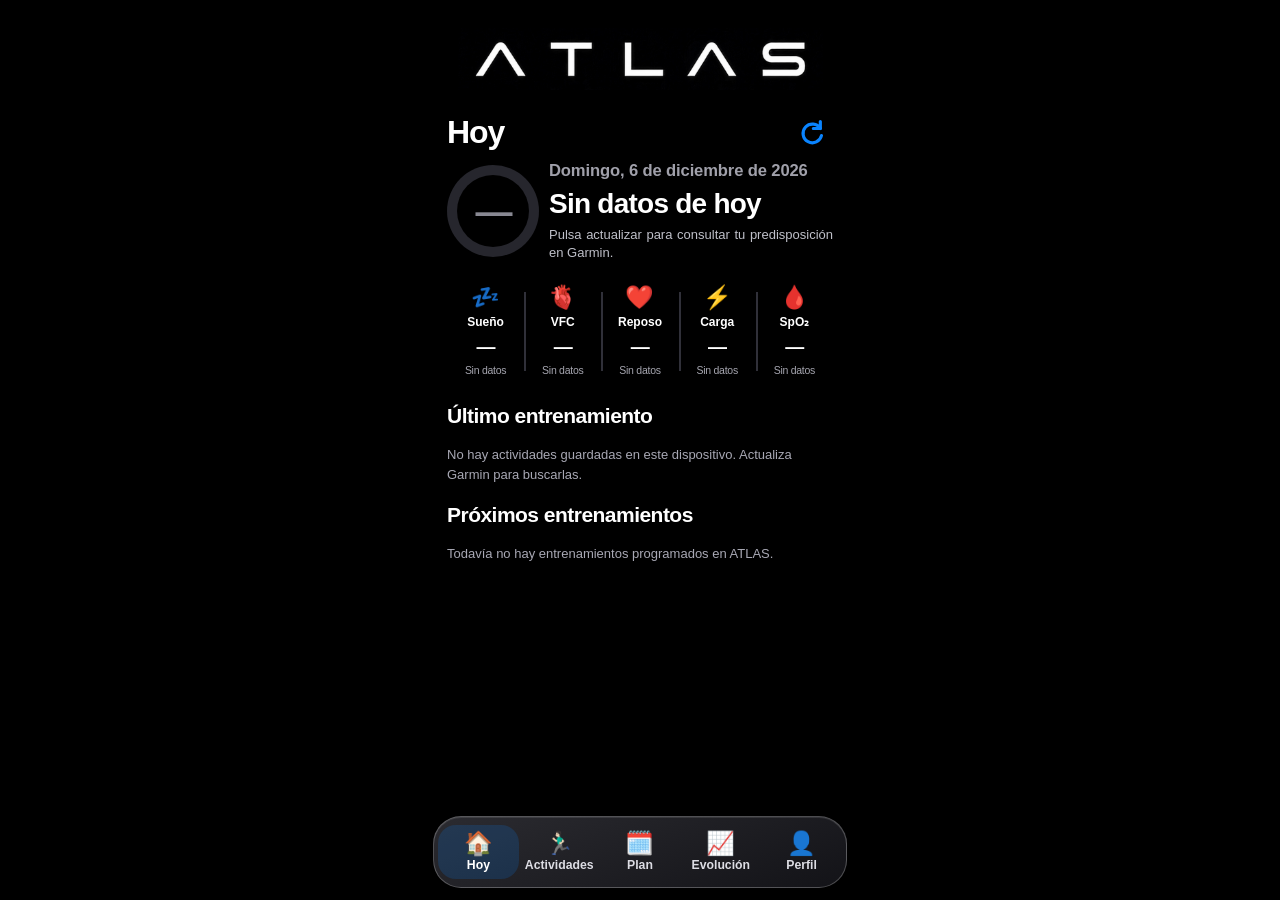
==== index.html @ 52fb0f77 "Add files via upload" ====
<!DOCTYPE html>
<html lang="es"><head>
  <meta charset="utf-8">
  <meta name="viewport" content="width=device-width, initial-scale=1, maximum-scale=1, user-scalable=no, viewport-fit=cover">
  <meta name="theme-color" content="#000000">
  <title>ATLAS</title>
  <style>
  :root { color-scheme: dark; --atlas-bg:#000000; --atlas-blue:#0a84ff;
    --atlas-text:#ffffff; --atlas-glass:rgba(32,32,40,.78); --atlas-progreso-grosor:9px;
    font-family:-apple-system,BlinkMacSystemFont,"SF Pro Display","SF Pro Text","Segoe UI",sans-serif; }
  *,*::before,*::after { box-sizing:border-box; }
  html,body { margin:0; min-width:0; min-height:100%; background:var(--atlas-bg); color:var(--atlas-text); }
  body { min-height:100vh; min-height:100dvh; overflow-x:hidden; touch-action:manipulation; }
  /* iPhone: interfaz tipo aplicación; el zoom de Canvas se gestiona por separado. */
  @supports (-webkit-touch-callout:none) {
    @media (hover:none) and (pointer:coarse) {
      html,body,body * { -webkit-user-select:none;user-select:none;-webkit-touch-callout:none; }
      input,textarea,[contenteditable="true"] { -webkit-user-select:text;user-select:text; }
    }
  }
  .atlas-frame { margin:0 auto; width:100%; max-width:430px; min-height:100vh; min-height:100dvh;
    display:flex; flex-direction:column; padding-bottom:calc(90px + env(safe-area-inset-bottom,0px)); }
  .atlas-header { display:flex; justify-content:center; padding:calc(28px + env(safe-area-inset-top,0px)) 20px 0; }
  .atlas-header h1 { margin:0;line-height:0; }
  .atlas-header .brand { display:block; width:min(84vw,365px);height:auto; }
  .atlas-view { flex:1; min-height:150px; }
  .atlas-view[hidden] { display:none !important; }
  .atlas-visually-hidden { position:absolute !important;width:1px;height:1px;padding:0;margin:-1px;
    overflow:hidden;clip:rect(0,0,0,0);white-space:nowrap;border:0; }
  /* Barra canónica flotante: anchura de iPhone en cualquier dispositivo. */
  /* Cinco espacios iguales: tamaño ATLAS ajusta exclusivamente la fuente. */
  .atlas-tabs { position:fixed; z-index:30; left:50%; bottom:calc(12px + env(safe-area-inset-bottom,0px));
    transform:translateX(-50%); display:grid; grid-template-columns:repeat(5,minmax(0,1fr));
    width:min(calc(100vw - 16px),414px); padding:8px 4px; gap:0;
    border:1px solid rgba(255,255,255,.24); border-radius:28px;
    background:linear-gradient(160deg,rgba(82,82,92,.52),rgba(25,25,31,.76));
    -webkit-backdrop-filter:blur(24px) saturate(160%);backdrop-filter:blur(24px) saturate(160%);
    box-shadow:0 10px 35px rgba(0,0,0,.5),inset 0 1px 0 rgba(255,255,255,.10); }
  .atlas-tabs__item { display:flex; flex-direction:column; align-items:center;justify-content:center;gap:2px;
    min-width:0;min-height:54px;padding:5px 1px;border:0;border-radius:18px;
    background:transparent;color:#dddde4; font-family:inherit; font-size:var(--atlas-tab-font,13px);
    font-weight:600;cursor:pointer; }
  .atlas-tabs__item[aria-current="page"] { background:rgba(10,132,255,.17);color:#fff; }
  .atlas-tabs__item:focus-visible { outline:2px solid var(--atlas-blue);outline-offset:1px; }
  .atlas-tabs__emoji { font-size:23px;line-height:1.1; }
  .atlas-tabs__label { display:inline-block;flex:0 0 auto;white-space:nowrap;max-width:none;overflow:visible;text-overflow:clip;line-height:1.2; }
  /* Controles de fases 1–4 conservados intactos solo como núcleo interno no visible.
     No exponer este contenedor hasta definir Ajustes / sincronización en fase 5. */

  /* Cabecera de Perfil. */
  /* 5.8.2 — Perfil: identidad y acordeón reutilizable sobre OLED. */
  .atlas-perfil {padding:19px 22px 34px;min-width:0;}
  .atlas-perfil .atlas-profile-toolbar {margin:0;}
  .atlas-perfil__identidad {display:flex;align-items:center;gap:10px;min-height:112px;padding:5px 0;}
  .atlas-perfil__avatar {padding:0;border:0;color:inherit;cursor:zoom-in;flex:0 0 92px;width:92px;height:92px;border-radius:50%;overflow:hidden;background:#26262d;display:grid;place-items:center;}
  .atlas-perfil__avatar img {width:100%;height:100%;object-fit:cover;}
  .atlas-perfil__avatar [hidden] {display:none!important;}
  .atlas-perfil__avatar span {font-size:40px;}
  .atlas-perfil__avatar:disabled {cursor:default;opacity:1;}
  .atlas-perfil__avatar:focus-visible {outline:2px solid var(--atlas-blue);outline-offset:3px;}
  .atlas-perfil-foto-dialogo {border:0;padding:12px;background:#000;color:#fff;width:min(94vw,720px);max-height:90dvh;max-width:none;border-radius:18px;}
  .atlas-perfil-foto-dialogo::backdrop {background:rgba(0,0,0,.88);}
  .atlas-perfil-foto-dialogo .atlas-control-icon {margin-left:auto;}
  .atlas-perfil-foto-dialogo img {display:block;width:100%;max-height:calc(90dvh - 70px);object-fit:contain;border-radius:12px;}
  .atlas-perfil__nombre {font-size:25px;font-weight:750;letter-spacing:-.027em;line-height:1.12;overflow-wrap:anywhere;}
  .atlas-perfil__dispositivo {font-size:14px;color:#a0a0aa;font-weight:600;overflow-wrap:anywhere;}
  .atlas-perfil__estado {font-size:12px;color:#a8a8b4;margin:0 0 8px;line-height:1.4;}
  .atlas-perfil__estado:empty {display:none;}
  .atlas-acordeon {margin:14px 0 0;min-width:0;}
  .atlas-acordeon summary {display:flex;align-items:center;justify-content:space-between;gap:8px;cursor:pointer;list-style:none;min-height:44px;}
  .atlas-acordeon summary::-webkit-details-marker {display:none;}
  .atlas-acordeon summary .atlas-hoy-seccion__titulo {margin:0;}
  .atlas-acordeon summary .atlas-control-icon {pointer-events:none;}
  .atlas-acordeon[open] summary .atlas-icon {transform:rotate(180deg);}
  .atlas-acordeon summary:focus-visible {outline:2px solid var(--atlas-blue);outline-offset:2px;}
  .atlas-perfil-zapatillas {padding:4px 0 8px;}
  .atlas-perfil-zapatilla {padding:10px 0;}
  .atlas-perfil-zapatilla__cabecera {display:flex;justify-content:space-between;align-items:baseline;gap:8px;margin:0 0 9px;}
  .atlas-perfil-zapatilla__cabecera strong {min-width:0;font-size:15px;font-weight:650;overflow-wrap:anywhere;}
  .atlas-perfil-zapatilla__km {white-space:nowrap;font-size:12px;color:#bfc0c9;font-variant-numeric:tabular-nums;}
  .atlas-perfil-zonas,.atlas-perfil-foco {padding:4px 0 8px;}
  .atlas-perfil-zonas table {width:100%;border-collapse:collapse;table-layout:fixed;font-size:14px;font-variant-numeric:tabular-nums;text-align:center;}
  .atlas-perfil-zonas th,.atlas-perfil-zonas td {padding:10px 3px;}
  .atlas-perfil-zonas thead th {font-size:12px;color:#a0a0aa;font-weight:600;}
  .atlas-perfil-zonas tbody th {font-weight:650;white-space:nowrap;}
  .atlas-perfil-zonas__etiqueta {display:inline-flex;align-items:center;gap:6px;}
  .atlas-perfil-zonas__emoji {font-size:13px;line-height:1;}
  .atlas-perfil-zonas tbody tr {border-top:1px solid #29292f;}
  .atlas-perfil-metrica-nota {margin:7px 0 0;color:#a0a0aa;font-size:12px;line-height:1.4;}
  .atlas-perfil-foco .atlas-hoy-factor__barra {position:relative;overflow:visible;}
  .atlas-perfil-foco__rango {position:absolute;top:-2px;bottom:-2px;border:1px dashed #a0a0aa;border-radius:4px;box-sizing:border-box;pointer-events:none;}
  .atlas-perfil-foco .atlas-perfil-zapatilla__nota {text-align:right;}
  .atlas-perfil-zapatilla__nota {display:block;margin-top:6px;color:#a0a0aa;font-size:11px;}
  @media(max-width:365px){.atlas-perfil {padding-left:16px;padding-right:16px;}.atlas-perfil__avatar{flex-basis:82px;width:82px;height:82px;}.atlas-perfil__nombre{font-size:22px;}}

  .atlas-profile-toolbar { display:flex;align-items:center;justify-content:space-between;
    margin:19px 22px 0; min-height:46px; }
  .atlas-profile-toolbar h2 {margin:0;font-size:32px;line-height:1.15;font-weight:750;letter-spacing:-.035em;}
  /* Reutilizable en toda página sin cabecera ATLAS (incluida Ajustes). */
  .atlas-pagina-sin-cabecera {padding-top:max(68px,calc(env(safe-area-inset-top,0px) + 18px));}
  .atlas-ajustes[hidden],.atlas-tabs[hidden] {display:none !important;}
  .atlas-frame.atlas-ajustes-abiertos > .atlas-header,
  .atlas-frame.atlas-ajustes-abiertos > .atlas-view {display:none!important;}
  .atlas-ajustes {width:100%;min-width:0;padding: max(68px,calc(env(safe-area-inset-top,0px) + 18px)) 16px 30px;}
  .atlas-ajustes__cabecera {display:flex;align-items:center;gap:16px;min-height:44px;margin:0 0 16px;}
  .atlas-ajustes__cabecera h2 {font-size:31px;letter-spacing:-.035em;margin:0;font-weight:750;}
  .atlas-ajustes__intro {margin:0 4px 22px;color:#a6a6b0;font-size:14px;line-height:1.4;}
  .atlas-ajustes .panel {margin:0 0 16px;background:#121216;border:1px solid rgba(255,255,255,.11);
    border-radius:20px;padding:18px 16px 16px;min-width:0;overflow-wrap:anywhere;}
  .atlas-ajustes .panel h2 {font-size:19px;margin:0 0 12px;font-weight:700;line-height:1.25;}
  .atlas-ajustes .panel p {font-size:14px;line-height:1.48;color:#b7b7c2;margin:0 0 16px;}
  .atlas-ajustes .panel label {display:block;color:#d9d9e0;font-size:13px;font-weight:600;margin:14px 0 7px;}
  .atlas-ajustes .panel form {min-width:0;}
  .atlas-ajustes .panel input {width:100%;max-width:100%;min-width:0;min-height:44px;
    display:block;padding:10px 12px;color:#f7f7fa;background:#050507;border:1px solid #36363e;
    border-radius:12px;font:inherit;font-size:16px;color-scheme:dark;}
  .atlas-ajustes .panel input:focus-visible {outline:2px solid var(--atlas-blue);outline-offset:1px;}
  .atlas-ajustes .panel button:not(.atlas-ajustes__volver) {width:100%;max-width:100%;
    display:block;min-height:44px;padding:10px 12px;margin:10px 0 0;border:0;
    border-radius:12px;background:var(--atlas-blue);color:#fff;font:inherit;font-size:14px;
    font-weight:650;line-height:1.3;text-align:center;white-space:normal;cursor:pointer;}
  .atlas-ajustes .panel button.secondary {background:#2a2a32;color:#e7e7ee;}
  .atlas-ajustes .panel button:disabled {opacity:.42;cursor:not-allowed;}
  .atlas-ajustes .panel .estado {font-size:13px;color:#e7e7ee;margin:13px 0 7px;line-height:1.45;}
  .atlas-ajustes .panel .subestado,.atlas-ajustes .panel small {display:block;
    color:#a1a1ae;font-size:12px;line-height:1.5;margin:8px 0;}
  .atlas-ajustes .panel details {margin:14px 0 0;border-top:2px solid #303038;padding-top:12px;}
  .atlas-ajustes .panel summary {font-size:14px;cursor:pointer;color:#b9d9ff;}
  .atlas-ajustes .panel [id="atlas-ver-resultado"] {font-size:13px;line-height:1.45;min-width:0;}
  .atlas-ajustes .panel [id="atlas-ver-resultado"] pre {max-width:100%;overflow:auto;white-space:pre-wrap;}
  .atlas-ajustes__version {color:#858590;text-align:center;font-size:11px;margin:20px 0 0;}


  /* Controles canónicos de navegación y acciones: peso, tamaño y área táctil comunes. */
  .atlas-control-icon {display:grid;place-items:center;flex:0 0 44px;width:44px;height:44px;
    padding:0;border:0;background:transparent;color:var(--atlas-blue);border-radius:12px;
    cursor:pointer;line-height:1;-webkit-tap-highlight-color:transparent;}
  .atlas-control-icon .atlas-icon {display:block;width:29px;height:29px;fill:none;stroke:currentColor;
    stroke-width:2.7;stroke-linecap:round;stroke-linejoin:round;}
  .atlas-control-icon:focus-visible,.atlas-atras-inferior:focus-visible,
  .atlas-hoy__estado:focus-visible {outline:2px solid var(--atlas-blue);outline-offset:3px;}
  .atlas-atras-superior {margin-left:-8px;}
  .atlas-atras-superior .atlas-icon {width:32px;height:32px;stroke-width:3;}
  .atlas-atras-inferior {display:block;min-height:50px;min-width:112px;padding:11px 16px;
    margin:26px auto 0;border:0;border-radius:14px;background:var(--atlas-blue);color:#fff;
    font:inherit;font-size:18px;line-height:1.2;font-weight:700;text-align:center;cursor:pointer;}

  /* 5.5.2, revisión visual v0.0.35 — información directamente sobre negro OLED. */
  .atlas-hoy {min-width:0;padding:19px 22px 34px;}
  .atlas-hoy__cabecera {display:flex;align-items:center;justify-content:space-between;gap:12px;min-height:46px;}
  .atlas-hoy__cabecera h2 {margin:0;font-size:32px;font-weight:750;letter-spacing:-.035em;line-height:1.15;}
  .atlas-hoy__actualizar .atlas-hoy__flecha {width:28px;height:28px;transform-origin:50% 50%;}
  .atlas-hoy__actualizar:disabled {opacity:.65;cursor:wait;}
  .atlas-hoy__actualizar.is-loading .atlas-hoy__flecha {animation:atlas-hoy-girar .95s linear infinite;}
  @keyframes atlas-hoy-girar {from {transform:rotate(0deg);} to {transform:rotate(360deg);}}
  @media (prefers-reduced-motion:reduce) {.atlas-hoy__actualizar.is-loading .atlas-hoy__flecha {animation:none;}}
  .atlas-hoy__sinc-estado {min-height:17px;margin:2px 0 7px;font-size:12px;line-height:1.4;color:#94949f;}
  .atlas-hoy__sinc-estado:empty {display:none;}
  .atlas-hoy__sinc-estado[data-estado="error"] {color:#ff9a9a;}
  .atlas-hoy__sinc-estado[data-estado="ok"] {color:#9acbb3;}
  .atlas-hoy__estado {display:flex;align-items:center;gap:10px;width:100%;padding:5px 0;
    color:inherit;background:none;border:0;text-align:left;font:inherit;cursor:pointer;min-height:112px;}
  .atlas-hoy__estado:disabled {cursor:default;}
  .atlas-hoy__anillo {--atlas-hoy-porcentaje:0%;--atlas-hoy-color:var(--atlas-blue);
    width:92px;height:92px;flex:0 0 92px;display:grid;place-items:center;position:relative;
    border-radius:50%;background:conic-gradient(var(--atlas-hoy-color) var(--atlas-hoy-porcentaje),#26262d 0);}
  .atlas-hoy__anillo::before {content:"";position:absolute;inset:10px;border-radius:50%;background:#000;}
  .atlas-hoy__puntuacion {position:relative;font-size:37px;font-weight:750;letter-spacing:-.05em;line-height:1;}
  .atlas-hoy__anillo[data-vacio="si"] {background:#26262d;}
  .atlas-hoy__anillo[data-vacio="si"] .atlas-hoy__puntuacion {color:#888892;}
  .atlas-hoy__estado-texto {display:flex;flex-direction:column;align-items:flex-start;gap:6px;flex:1;min-width:0;}
  .atlas-hoy__fecha {width:100%;max-width:100%;color:#a0a0aa;font-weight:700;font-size:var(--atlas-hoy-fecha-size,14px);
    line-height:1.35;white-space:nowrap;letter-spacing:-.008em;}
  .atlas-hoy__nivel {font-size:28px;font-weight:750;letter-spacing:-.027em;line-height:1.1;}
  .atlas-hoy__comentario {color:#bfc0c9;font-size:13px;line-height:1.43;text-align:justify;text-justify:inter-word;}
  #atlas-hoy-comentario {display:block;overflow:visible;}
  .atlas-frame.atlas-hoy-detalle-abierto > .atlas-header,
  .atlas-frame.atlas-hoy-detalle-abierto > .atlas-view {display:none!important;}
  .atlas-hoy-detalle[hidden] {display:none!important;}
  .atlas-hoy-detalle {min-width:0;padding:max(59px,calc(env(safe-area-inset-top,0px) + 15px)) 22px 35px;}
  .atlas-hoy-detalle__estado {display:flex;align-items:center;gap:10px;margin:16px 0 23px;min-height:96px;}
  .atlas-hoy-detalle__factores {display:grid;grid-template-columns:repeat(2,minmax(0,1fr));gap:23px 20px;}
  .atlas-hoy-factor {min-width:0;}
  .atlas-hoy-factor__titulo {margin:0 0 9px;font-size:14px;line-height:1.27;font-weight:690;}
  .atlas-hoy-factor__valor {font-size:24px;font-weight:700;letter-spacing:-.025em;line-height:1.15;margin:0 0 8px;}
  .atlas-hoy-factor__barra {height:var(--atlas-progreso-grosor);border-radius:calc(var(--atlas-progreso-grosor) / 2);background:#29292f;overflow:hidden;}
  .atlas-hoy-factor__relleno {height:100%;background:var(--atlas-blue);width:0;border-radius:inherit;}
  .atlas-hoy-factor__comentario {margin:9px 0 0;color:#aeb0bc;font-size:12.25px;line-height:1.42;}
  .atlas-hoy-detalle__analisis {margin:0 0 27px;}
  .atlas-hoy-detalle__analisis-texto {font-size:13px;line-height:1.56;color:#ced0d8;text-align:justify;text-justify:inter-word;}
  .atlas-hoy-detalle__analisis-texto p {margin:0 0 12px;}
  .atlas-hoy-detalle__analisis-texto p:last-child {margin-bottom:0;}
  .atlas-hoy-detalle__pie {margin-top:32px;}
  @media(max-width:365px) {
    .atlas-hoy {padding-left:16px;padding-right:16px;}
    .atlas-hoy-detalle {padding-left:16px;padding-right:16px;}
    .atlas-hoy__estado,.atlas-hoy-detalle__estado {gap:9px;}
    .atlas-hoy__anillo {width:82px;height:82px;flex-basis:82px;}
    .atlas-hoy__anillo::before {inset:9px;}
    .atlas-hoy__puntuacion {font-size:33px;}
    .atlas-hoy__nivel {font-size:25px;}
    .atlas-hoy-detalle__factores {gap:22px 14px;}
    .atlas-hoy-factor__comentario {font-size:11.8px;}
  }

  /* 5.5.3 — Separador canónico: 80% de alto, centrado y sin tocar los extremos. */
  .atlas-divisiones-cortas > * {position:relative;min-width:0;}
  .atlas-divisiones-cortas > * + *::before {
    content:"";position:absolute;left:0;top:10%;bottom:10%;width:2px;
    background:#303039;pointer-events:none;
  }
  /* Métricas directamente sobre el fondo OLED; cinco columnas invariables. */
  .atlas-hoy-metricas {display:grid;grid-template-columns:repeat(5,minmax(0,1fr));
    width:100%;margin:14px 0 2px;--atlas-metrica-dato:19px;
    --atlas-metrica-rotulo:12px;--atlas-metrica-info:10.5px;}
  .atlas-hoy-metrica {display:flex;flex-direction:column;align-items:center;
    text-align:center;gap:5px;padding:3px 2px 4px;min-width:0;}
  .atlas-hoy-metrica__emoji {font-size:23px;line-height:1.12;}
  .atlas-hoy-metrica__rotulo {display:block;width:100%;font-weight:650;
    font-size:var(--atlas-metrica-rotulo);white-space:nowrap;line-height:1.3;}
  .atlas-hoy-metrica__dato {display:block;max-width:100%;width:100%;white-space:nowrap;
    font-size:var(--atlas-metrica-dato);line-height:1.2;font-weight:740;
    letter-spacing:-.04em;overflow:visible;}
  .atlas-hoy-metrica__dato .unidad {font-size:.62em;color:#91919d;
    font-weight:560;letter-spacing:-.025em;}
  .atlas-hoy-metrica__info {display:block;width:100%;font-size:var(--atlas-metrica-info);
    line-height:1.24;color:#a6a6b0;white-space:nowrap;font-weight:520;letter-spacing:-.025em;}
  @media(max-width:360px) {
    .atlas-hoy-metricas {margin-top:13px;}
    .atlas-hoy-metrica {padding-left:1px;padding-right:1px;}
  }


  /* 5.5.4 — Ficha canónica de métricas. Sin tarjetas; datos sobre OLED. */
  .atlas-hoy-metrica {cursor:pointer;-webkit-tap-highlight-color:transparent;border:0;background:none;color:inherit;font-family:inherit;}
  .atlas-hoy-metrica:focus-visible {outline:2px solid var(--atlas-blue);outline-offset:2px;border-radius:8px;}
  .atlas-frame.atlas-metrica-abierta > .atlas-header,
  .atlas-frame.atlas-metrica-abierta > .atlas-view,
  .atlas-frame.atlas-metrica-abierta > #atlas-hoy-detalle {display:none!important;}
  #atlas-ficha-metrica[hidden] {display:none!important;}
  .atlas-ficha-metrica {padding:max(59px,calc(env(safe-area-inset-top,0px) + 15px)) 20px 34px;min-width:0;}
  .atlas-ficha-metrica__titulo {margin:17px 0 23px;font-size:31px;font-weight:750;letter-spacing:-.035em;line-height:1.16;}
  .atlas-ficha-metrica__periodos {display:grid;grid-template-columns:repeat(4,minmax(0,1fr));gap:5px;width:100%;}
  .atlas-ficha-metrica__periodos button {min-width:0;min-height:43px;padding:8px 0;border:1px solid transparent;border-radius:11px;
    background:transparent;color:#79baff;font-size:13px;font-weight:700;font-family:inherit;cursor:pointer;}
  .atlas-ficha-metrica__periodos button[aria-pressed="true"] {background:var(--atlas-blue);color:#fff;border-color:var(--atlas-blue);}
  .atlas-ficha-metrica__periodos button:focus-visible,.atlas-ficha-metrica__navegar button:focus-visible {outline:2px solid white;outline-offset:2px;}
  .atlas-ficha-metrica__navegar {display:flex;align-items:center;justify-content:space-between;gap:6px;margin:19px 0 14px;min-height:39px;}
  .atlas-ficha-metrica__navegar strong {font-weight:750;font-size:clamp(12px,4.3vw,18px);white-space:nowrap;text-align:center;line-height:1.35;}
  .atlas-ficha-metrica__navegar button {display:grid;place-items:center;border:0;background:transparent;color:var(--atlas-blue);
    width:39px;height:39px;flex:0 0 39px;font-size:30px;font-weight:700;font-family:inherit;cursor:pointer;}
  .atlas-ficha-metrica__navegar button:disabled {opacity:.25;cursor:default;}
  .atlas-ficha-metrica__grafica {width:100%;min-height:272px;display:grid;grid-template-columns:42px minmax(0,1fr);gap:0;}
  .atlas-ficha-metrica__eje {position:relative;height:259px;color:#9a9aa7;font-size:10px;}
  .atlas-ficha-metrica__grafica.is-dual {grid-template-columns:42px minmax(0,1fr) 36px;}
  .atlas-ficha-metrica__eje--derecho[hidden] {display:none;}
  .atlas-ficha-metrica__eje--derecho span {left:5px;right:auto!important;}
  .atlas-ficha-metrica__eje span {position:absolute;right:5px;transform:translateY(-50%);font-variant-numeric:tabular-nums;white-space:nowrap;}
  .atlas-ficha-metrica__scroll {width:100%;overflow-x:auto;overflow-y:hidden;min-width:0;scrollbar-width:thin;scrollbar-color:#35353d transparent;
    overscroll-behavior-x:contain;-webkit-overflow-scrolling:touch;touch-action:pan-y;}
  .atlas-ficha-metrica__canvas {display:block;max-width:none;overflow:hidden;height:262px;cursor:crosshair;-webkit-user-select:none;user-select:none;-webkit-touch-callout:none;touch-action:none;}
  .atlas-ficha-metrica__seleccion {margin:10px 0 6px;min-height:0;font-size:13px;color:#d8d9df;line-height:1.45;text-align:center;}
  .atlas-ficha-metrica__seleccion strong {color:white;}
  .atlas-ficha-metrica__nota[hidden]{display:none!important;}
  .atlas-ficha-metrica__nota {color:#92929f;font-size:11px;line-height:1.42;text-align:center;margin:4px 0 23px;}
  .atlas-ficha-metrica__descripcion {margin:4px 0 0;font-size:13px;line-height:1.55;color:#bfc0cb;text-align:justify;}
  .atlas-ficha-metrica__pie {margin-top:36px;}
  .atlas-pronosticos-leyenda {display:grid;grid-template-columns:repeat(4,minmax(0,1fr));gap:4px;margin:0 0 15px;}
  .atlas-pronosticos-leyenda button {display:flex;flex-direction:column;align-items:center;justify-content:center;gap:5px;min-width:0;min-height:68px;padding:5px 1px;border:0;border-bottom:2px solid var(--serie);border-radius:0;background:transparent;color:#fff;font:inherit;cursor:pointer;}
  .atlas-pronosticos-leyenda button .atlas-pronosticos-distancia {font-size:clamp(8px,2.5vw,12px);font-weight:700;white-space:nowrap;}
  .atlas-pronosticos-leyenda button .atlas-pronosticos-ritmo {font-size:clamp(10px,3vw,14px);}
  .atlas-pronosticos-ritmo {color:#fff;font-weight:740;font-variant-numeric:tabular-nums;white-space:nowrap;}
  .atlas-pronosticos-ritmo .unidad {font-size:.62em;color:#91919d;font-weight:560;letter-spacing:-.025em;}
  #atlas-pronosticos-grafica .atlas-pronosticos-detalle {display:inline-block;border-left:2px solid var(--serie);padding-left:5px;margin-left:6px;white-space:nowrap;}
  .atlas-pronosticos-leyenda button strong {font-size:clamp(11px,3.5vw,16px);font-variant-numeric:tabular-nums;white-space:nowrap;}
  .atlas-pronosticos-leyenda button[aria-pressed="false"] {opacity:.42;border-bottom-color:transparent;}
  .atlas-pronosticos-leyenda button:focus-visible {outline:2px solid white;outline-offset:2px;}
  #atlas-pronosticos-grafica .atlas-ficha-metrica__grafica {grid-template-columns:48px minmax(0,1fr);}
  #atlas-pronosticos-grafica .atlas-ficha-metrica__seleccion {min-height:22px;}

  @media(max-width:360px) {.atlas-ficha-metrica {padding-left:16px;padding-right:16px;}
    .atlas-ficha-metrica__titulo {font-size:27px;}.atlas-ficha-metrica__periodos button {font-size:12px;}}


  /* 5.5.5 — Secciones de Hoy y ficha externa canónica de actividad (sin tarjetas). */
  .atlas-hoy-seccion {margin:22px 0 0;min-width:0;}
  .atlas-hoy-seccion + .atlas-hoy-seccion {margin-top:18px;}
  .atlas-hoy-seccion__titulo {margin:0 0 16px;font-size:21px;line-height:1.25;
    letter-spacing:-.025em;font-weight:730;}
  .atlas-hoy-seccion__vacio {margin:0;color:#a8a8b4;font-size:13px;line-height:1.5;}
  .atlas-actividad-externa {position:relative;display:grid;grid-template-columns:48px minmax(0,1fr);gap:10px;
    align-items:center;min-width:0;padding:9px 0;}
  .atlas-actividad-externa + .atlas-actividad-externa::after {
    content:"";position:absolute;left:0;width:100%;height:2px;top:-1px;
    background:#2f3038;pointer-events:none;}
  .atlas-actividad-externa__fecha {display:flex;flex-direction:column;align-items:center;
    justify-content:center;line-height:1.04;gap:0;white-space:nowrap;}
  .atlas-actividad-externa__fecha-diasemana,.atlas-actividad-externa__fecha-mes {
    font-size:10px;font-weight:720;color:#a5a6b0;letter-spacing:.01em;}
  .atlas-actividad-externa__fecha-dia {font-size:27px;font-weight:770;letter-spacing:-.04em;color:white;}
  .atlas-actividad-externa__contenido {min-width:0;padding-left:10px;}
  .atlas-actividad-externa::before {content:"";position:absolute;left:57px;
    top:10%;bottom:10%;width:2px;
    background:#303039;pointer-events:none;}
  .atlas-actividad-externa__nombre {display:block;margin:0 0 7px;font-size:var(--atlas-actividad-titulo,17px);
    font-weight:690;line-height:1.15;letter-spacing:-.025em;white-space:nowrap;overflow:hidden;text-overflow:clip;}
  .atlas-actividad-externa__datos {display:flex;align-items:center;min-width:0;gap:0;}
  .atlas-actividad-externa__dato {position:relative;display:inline-flex;align-items:baseline;
    justify-content:center;gap:2px;min-width:0;padding:0 9px;color:#f1f1f5;font-size:var(--atlas-actividad-dato,13px);
    font-weight:650;line-height:1.25;white-space:nowrap;}
  .atlas-actividad-externa__dato:first-child {padding-left:0;}
  .atlas-actividad-externa__dato:last-child {padding-right:0;}
  .atlas-actividad-externa__dato + .atlas-actividad-externa__dato::before {content:"";
    position:absolute;left:0;top:10%;bottom:10%;width:2px;background:#303039;}
  .atlas-actividad-externa__unidad {font-size:.82em;font-weight:520;color:#9a9aa6;}
  @media(max-width:360px) {
    .atlas-hoy-seccion__titulo {font-size:20px;}
    .atlas-actividad-externa {grid-template-columns:44px minmax(0,1fr);gap:8px;}
    .atlas-actividad-externa::before {left:51px;}
    .atlas-actividad-externa__contenido {padding-left:8px;}
    .atlas-actividad-externa__dato {padding-left:6px;padding-right:6px;}
  }


  /* 5.6 — Historial: controles funcionales y fichas canónicas, sin tarjetas añadidas. */
  .atlas-actividades {min-width:0;padding:19px 22px 34px;}
  .atlas-actividades__filtros {display:grid;grid-template-columns:minmax(0,7fr) minmax(0,3fr);
    gap:8px;margin:18px 0 10px;}
  .atlas-actividades__select,.atlas-actividades__buscar {display:block;width:100%;min-width:0;
    min-height:44px;border-radius:12px;border:none;background:#111115;
    color:#f5f5fa;font:inherit;font-size:16px;outline:none;box-shadow:none;}
  .atlas-actividades__select {-webkit-appearance:none;appearance:none;padding:9px 30px 9px 13px;
    cursor:pointer;text-overflow:ellipsis;background-image:linear-gradient(45deg,transparent 50%,#8e8e98 50%),
    linear-gradient(135deg,#8e8e98 50%,transparent 50%);background-position:calc(100% - 18px) calc(50% - 2px),
    calc(100% - 12px) calc(50% - 2px);background-size:6px 6px,6px 6px;background-repeat:no-repeat;}
  .atlas-actividades__buscar {padding:10px 13px;-webkit-appearance:none;appearance:none;}
  .atlas-actividades__select:focus-visible,.atlas-actividades__buscar:focus-visible {
    outline:2px solid var(--atlas-blue);outline-offset:1px;}
  .atlas-actividades__estado {margin:12px 0;color:#9b9ba7;font-size:13px;line-height:1.45;}
  .atlas-actividades__estado:empty {display:none;}
  .atlas-actividades__mes {margin:25px 0 0;min-width:0;}
  .atlas-actividades__mes-cabecera {display:flex;align-items:baseline;justify-content:space-between;
    gap:8px;min-width:0;margin:0 0 15px;}
  .atlas-actividades__mes-cabecera .atlas-hoy-seccion__titulo {margin:0;min-width:0;
    font-size:clamp(17px,4.7vw,21px);white-space:nowrap;letter-spacing:-.035em;}
  .atlas-actividades__contador {color:#a0a0ac;font-size:clamp(10px,2.9vw,12px);
    font-weight:600;white-space:nowrap;flex-shrink:0;}
  .atlas-actividades__lista {min-width:0;}
  @media (max-width:360px) {
    .atlas-actividades {padding-left:16px;padding-right:16px;}
    .atlas-actividades__mes-cabecera {gap:5px;}
  }


  /* 5.6 incremento 2: única ficha interior canónica, sin nuevas dependencias. */
  .atlas-frame.atlas-actividad-abierta > .atlas-header,
  .atlas-frame.atlas-actividad-abierta > .atlas-view,
  .atlas-frame.atlas-actividad-abierta > #atlas-hoy-detalle,
  .atlas-frame.atlas-actividad-abierta > #atlas-ficha-metrica {display:none!important;}
  .atlas-actividad-interior[hidden] {display:none!important;}
  .atlas-actividad-interior {min-width:0;padding:max(59px,calc(env(safe-area-inset-top,0px) + 15px)) 22px 35px;}
  .atlas-actividad-interior__titulo {font-size:var(--atlas-interior-titulo,29px);line-height:1.15;
    font-weight:750;letter-spacing:-.035em;margin:14px 0 21px;white-space:nowrap;overflow:hidden;}
  /* Datos compactos en una sola línea, seguidos por mapa a todo el ancho. */
  .atlas-actividad-interior__contexto {display:flex;flex-direction:column;align-items:stretch;gap:11px;min-width:0;}
  .atlas-actividad-interior__datos {display:flex;flex-wrap:nowrap;align-items:center;justify-content:space-between;
    width:100%;min-width:0;gap:5px;white-space:nowrap;overflow:hidden;}
  .atlas-actividad-interior__datos span {font-size:var(--atlas-interior-dato,14px);font-weight:640;
    line-height:1.35;white-space:nowrap;flex:0 0 auto;}
  .atlas-actividad-interior__datos .atlas-interior-fecha-hora {font-weight:700;}
  .atlas-actividad-interior__mapa {position:relative;display:block;width:100%;height:auto;flex:none;
    aspect-ratio:1.7;max-height:320px;
    border-radius:14px;overflow:hidden;background:#181b22;isolation:isolate;
    touch-action:none;cursor:grab;user-select:none;-webkit-user-select:none;}
  .atlas-actividad-interior__mapa:active {cursor:grabbing;}
  .atlas-actividad-interior__mapa.ampliado {position:fixed;inset:max(9px,env(safe-area-inset-top,0px)) 9px max(9px,env(safe-area-inset-bottom,0px));
    height:auto;width:auto;max-height:none;aspect-ratio:auto;z-index:1001;border:2px solid #41414e;
    box-shadow:0 0 0 100vmax rgba(0,0,0,.9);}
  body.atlas-mapa-ampliado {overflow:hidden;}
  .atlas-actividad-interior__mapa[hidden] {display:none!important;}
  .atlas-actividad-interior__teselas {position:absolute;inset:0;overflow:hidden;z-index:0;}
  .atlas-actividad-interior__teselas img {position:absolute;width:256px;height:256px;
    max-width:none;user-select:none;pointer-events:none;opacity:0;will-change:transform;}
  .atlas-actividad-interior__teselas img.atlas-tesela-cargada {opacity:1;}
  .atlas-actividad-interior__ruta {position:absolute;inset:0;width:100%;height:100%;pointer-events:none;
    z-index:1;}
  .atlas-actividad-interior__mapa-estado {position:absolute;left:5px;top:5px;right:47px;
    font-size:11px;line-height:1.35;color:#e0e1e8;text-align:center;background:rgba(0,0,0,.68);
    border-radius:7px;padding:5px;pointer-events:none;}
  .atlas-actividad-interior__mapa-estado:empty {display:none;}
  .atlas-actividad-interior__mapa-controles {position:absolute;right:7px;top:7px;display:flex;
    flex-direction:column;gap:5px;z-index:2;}
  .atlas-actividad-interior__mapa-controles button {display:flex;align-items:center;justify-content:center;
    width:30px;height:30px;padding:0;border:1px solid #4c5060;border-radius:8px;
    background:rgba(12,15,22,.88);color:white;font-size:19px;font-weight:600;cursor:pointer;}
  .atlas-actividad-interior__mapa-controles button:focus-visible {outline:2px solid var(--atlas-blue);outline-offset:2px;}
  .atlas-actividad-interior__atribucion {position:absolute;z-index:3;bottom:3px;right:3px;
    padding:3px 4px;background:rgba(0,0,0,.8);border-radius:4px;
    color:#fff;font-size:9px;line-height:1.2;text-align:right;}
  .atlas-actividad-interior__atribucion a {color:#cde2ff;text-decoration:underline;}
  .atlas-actividad-interior__estado {margin:12px 0 0;color:#a4a6b1;font-size:12px;line-height:1.5;}
  .atlas-actividad-interior__pie {margin-top:30px;}
  .atlas-actividad-externa[role="button"] {cursor:pointer;-webkit-tap-highlight-color:transparent;}
  .atlas-actividad-externa[role="button"]:focus-visible {outline:2px solid var(--atlas-blue);outline-offset:4px;border-radius:6px;}
  @media(max-width:360px) {
    .atlas-actividad-interior {padding-left:16px;padding-right:16px;}
    .atlas-actividad-interior__datos {gap:3px;}
    .atlas-actividad-interior__mapa {aspect-ratio:1.62;}
  }

  /* 5.6 incremento 3 — Métricas de carrera en dos filas de cinco (canon Hoy). */
  .atlas-actividad-interior__metricas {display:grid;grid-template-columns:repeat(5,minmax(0,1fr));
    row-gap:17px;margin:22px 0 26px;min-width:0;}
  .atlas-actividad-interior__metrica {position:relative;display:flex;flex-direction:column;
    align-items:center;gap:4px;min-width:0;padding:2px 4px;text-align:center;}
  .atlas-actividad-interior__metrica:not(:nth-child(5n+1))::before {content:"";position:absolute;
    left:0;top:10%;bottom:10%;width:2px;background:#303039;}
  .atlas-actividad-interior__metricas::before {content:none;}
  .atlas-actividad-interior__metrica:nth-child(n+6)::after {content:"";position:absolute;
    left:-4px;right:-4px;top:-9px;height:2px;background:#303039;pointer-events:none;}
  /* 5.6.4 — Misma ficha y tamaños ATLAS; hasta cinco métricas por fila. */
  .atlas-otras-metricas {grid-template-columns:repeat(60,minmax(0,1fr));}
  .atlas-otras-metricas > .atlas-actividad-interior__metrica::before,
  .atlas-otras-metricas > .atlas-actividad-interior__metrica::after {content:none;}
  .atlas-otras-metricas > .atlas-actividad-interior__metrica:not(.primera)::before {content:"";position:absolute;
    left:0;top:10%;bottom:10%;width:2px;background:#303039;}
  .atlas-otras-metricas > .atlas-actividad-interior__metrica.fila-siguiente::after {content:"";position:absolute;
    left:0;right:0;top:-9px;height:2px;background:#303039;pointer-events:none;}
  .atlas-otras-metricas .atlas-actividad-interior__metrica[data-metrica="ritmo"] .atlas-actividad-interior__metrica-valor {max-width:calc(100% - 7px);}
  .atlas-actividad-interior__metrica-emoji {font-size:21px;line-height:1.15;}
  .atlas-actividad-interior__metrica-titulo {font-size:var(--atlas-detalle-rotulo,12px);
    font-weight:650;line-height:1.2;white-space:nowrap;max-width:100%;}
  .atlas-actividad-interior__metrica-valor {font-size:var(--atlas-detalle-valor,17px);
    font-weight:740;line-height:1.15;white-space:nowrap;max-width:calc(100% - 7px);letter-spacing:-.025em;}
  .atlas-actividad-interior__metrica-unidad {font-size:.49em;font-weight:550;color:#9999a6;letter-spacing:-.055em;}
  /* Ritmo: solo el valor; unidad implícita min/km. */
  .atlas-actividad-interior__metrica[data-metrica="ritmo"] .atlas-actividad-interior__metrica-valor {
    max-width:calc(100% - 12px);
  }
  .atlas-actividad-interior__nota {margin:-12px 0 17px;color:#9b9caa;font-size:11px;line-height:1.35;}
  .atlas-actividad-interior__nota[hidden] {display:none;}
  .atlas-actividad-interior__zapatillas {display:flex;align-items:center;justify-content:space-between;
    gap:8px;margin:15px 0 0;color:#f1f1f6;font-weight:750;}
  .atlas-actividad-interior__zapatillas[hidden],.atlas-vueltas[hidden] {display:none!important;}
  .atlas-zapatillas__rotulo {display:flex;align-items:center;gap:6px;min-width:0;
    font-size:clamp(14px,4vw,17px);font-weight:760;}
  .atlas-zapatillas__emoji {font-size:22px;flex:none;line-height:1.15;}
  .atlas-zapatillas__nombre {min-width:0;overflow:hidden;text-overflow:ellipsis;white-space:nowrap;}
  .atlas-actividad-interior__zapatillas strong {white-space:nowrap;color:#d7d7df;
    font-size:clamp(12px,3.3vw,15px);font-weight:760;}
  /* La ficha no presenta mensajes de carga, confirmación o procedencia de datos. */
  #atlas-actividad-estado,#atlas-actividad-mapa-estado,
  #atlas-actividad-complementos-estado,#atlas-actividad-nota-vo2,
  #atlas-actividad-vueltas-estado {display:none!important;}

  /* Vueltas: barra más ancha para intervalos largos; ritmos con escala absoluta. */
  .atlas-vueltas {min-width:0;margin:12px 0 0;}
  .atlas-vueltas__titulo {display:none;}
  .atlas-vueltas__grafico {display:grid;grid-template-columns:45px minmax(0,1fr);
    height:193px;min-width:0;gap:5px;margin-bottom:13px;}
  .atlas-vueltas__eje {display:flex;flex-direction:column;justify-content:space-between;
    align-items:flex-end;padding:0 1px 22px 0;color:#999aa6;font-size:10px;font-variant-numeric:tabular-nums;}
  .atlas-vueltas__grafico-scroll {position:relative;min-width:0;min-height:0;overflow-x:hidden;
    overflow-y:hidden;scrollbar-width:thin;touch-action:pan-y;overscroll-behavior-x:contain;}
  .atlas-vueltas__grafico-scroll.con-zoom {overflow-x:auto;touch-action:pan-x pan-y;}
  .atlas-vueltas__rejilla {position:absolute;left:0;right:0;top:0;bottom:22px;pointer-events:none;}
  .atlas-vueltas__rejilla span {position:absolute;left:0;right:0;height:2px;background:#303039;}
  .atlas-vueltas__barras {position:relative;display:flex;align-items:flex-end;gap:3px;width:100%;min-width:100%;
    height:100%;padding:0 2px 22px 2px;}
  .atlas-vueltas__barra {position:relative;flex-basis:0;min-width:0;
    height:var(--atlas-barra-alto);padding:0;border:0;border-radius:3px 3px 0 0;
    background:var(--atlas-barra-color);cursor:pointer;outline-offset:1px;}
  .atlas-vueltas__barra::after {content:attr(data-vuelta);position:absolute;top:calc(100% + 5px);
    left:50%;transform:translateX(-50%);color:#a1a1aa;font-size:10px;line-height:1;white-space:nowrap;
    visibility:var(--atlas-vuelta-etiqueta,visible);}
  .atlas-vueltas__barra[aria-pressed="true"] {outline:2px solid #fff;filter:brightness(1.2);}
  .atlas-vueltas__barra[aria-pressed="true"]::after {color:#fff;font-weight:750;}
  .atlas-vueltas__barra:focus-visible {outline:2px solid var(--atlas-blue);}
  .atlas-vueltas__tabla {width:100%;border-collapse:collapse;table-layout:fixed;
    font-size:var(--atlas-vuelta-letra,13px);font-variant-numeric:tabular-nums;}
  .atlas-vueltas__tabla th {color:#a9aab5;font-weight:700;font-size:var(--atlas-vuelta-cabecera,13px);
    border:0;padding:8px 1px;text-align:center;white-space:nowrap;letter-spacing:-.025em;}
  /* 5.6.3 — Cada vuelta tiene una línea SOBRE sus datos: también la primera y
     la última. Nunca debajo de la última. Se aplica igual en cada bloque. */
  .atlas-vueltas__tabla td {padding:10px 1px;text-align:center;white-space:nowrap;
    border:0;border-top:2px solid #32323b;font-weight:670;}
  .atlas-vueltas__tabla tbody tr {cursor:pointer;}
  .atlas-vueltas__tabla tbody tr[aria-selected="true"] {background:rgba(10,132,255,.22);}
  .atlas-vueltas__tabla tbody tr:focus-visible {outline:2px solid var(--atlas-blue);outline-offset:-2px;}
  .atlas-vueltas__unidad {color:#a5a5af;font-size:.73em;font-weight:520;letter-spacing:-.045em;}
  /* 5.6 — Tres grupos en tabla, con cabeceras repetidas y selector solo del principal. */
  .atlas-vueltas__tabla tr[hidden],.atlas-vueltas__tabla thead[hidden] {display:none!important;}
  .atlas-vueltas__tabla tbody tr.atlas-vueltas__bloque,
  .atlas-vueltas__tabla tbody tr.atlas-vueltas__cabecera {cursor:default;}
  .atlas-vueltas__tabla tbody tr.atlas-vueltas__bloque th {border-bottom:0;
    padding:17px 2px 8px;text-align:left;color:#f4f4f8;font-size:clamp(16px,4.25vw,19px);
    font-weight:760;letter-spacing:-.025em;}
  .atlas-vueltas__tabla tbody tr.atlas-vueltas__bloque:first-child th {padding-top:8px;}
  .atlas-vueltas__bloque-contenido {display:flex;align-items:center;justify-content:space-between;
    gap:6px;min-width:0;}
  .atlas-vueltas__bloque-nombre {min-width:0;white-space:nowrap;}
  .atlas-vueltas__bloque-emoji {font-size:1.18em;vertical-align:-.04em;}
  .atlas-vueltas__filtro {appearance:none;-webkit-appearance:none;display:block;flex:0 0 auto;
    max-width:43%;min-width:79px;height:33px;border:0;border-radius:9px;background:#111115;
    color:#f5f5fa;font:inherit;font-size:12px;font-weight:650;cursor:pointer;
    padding:0 20px 0 9px;outline:none;
    background-image:linear-gradient(45deg,transparent 50%,#a4a4ae 50%),
      linear-gradient(135deg,#a4a4ae 50%,transparent 50%);
    background-position:calc(100% - 13px) calc(50% - 2px),calc(100% - 8px) calc(50% - 2px);
    background-size:5px 5px,5px 5px;background-repeat:no-repeat;}
  .atlas-vueltas__filtro:focus-visible {outline:2px solid var(--atlas-blue);outline-offset:1px;}
  .atlas-vueltas__tabla tbody tr.atlas-vueltas__cabecera th {border:0;
    padding:8px 1px;color:#a9aab5;text-align:center;
    font-size:var(--atlas-vuelta-cabecera,13px);font-weight:700;white-space:nowrap;letter-spacing:-.025em;}
  .atlas-vueltas__desnivel-positivo {color:#ff6257;}
  .atlas-vueltas__desnivel-negativo {color:#30d158;}
  .atlas-vueltas__estado {min-height:18px;color:#a7a8b2;font-size:12px;margin:0 0 10px;}
  .atlas-vueltas__estado:empty {display:none;}
  @media(max-width:360px) {
    .atlas-actividad-interior__metricas {row-gap:16px;}
    .atlas-actividad-interior__metrica {padding:1px 2px;}
    .atlas-vueltas__grafico {grid-template-columns:39px minmax(0,1fr);}
    .atlas-vueltas__tabla td,.atlas-vueltas__tabla th {padding-left:1px;padding-right:1px;}
  }
</style>
</head><body>
<div class="atlas-frame"><header class="atlas-header">
<h1><img alt="ATLAS" class="brand" src="[data-uri]"/></h1>
</header>
<main class="atlas-view atlas-hoy" id="atlas-hoy" aria-label="Pestaña Hoy" data-tab="hoy">
  <div class="atlas-hoy__cabecera">
    <h2>Hoy</h2>
    <button id="atlas-hoy-actualizar" class="atlas-control-icon atlas-hoy__actualizar" type="button" aria-label="Actualizar datos de Garmin" title="Actualizar datos de Garmin">
      <svg class="atlas-icon atlas-hoy__flecha" viewBox="0 0 24 24" aria-hidden="true" focusable="false"><path d="M20 9a8 8 0 1 0 1 6"/><path d="M20 3v6h-6"/></svg>
    </button>
  </div>
  <p class="atlas-hoy__sinc-estado" id="atlas-hoy-sinc-estado" role="status" aria-live="polite"></p>
  <button id="atlas-hoy-estado" class="atlas-hoy__estado" type="button" aria-label="Ver detalle del Estado ATLAS" disabled>
    <span class="atlas-hoy__anillo" id="atlas-hoy-anillo" data-vacio="si" aria-hidden="true"><span class="atlas-hoy__puntuacion" id="atlas-hoy-puntuacion">—</span></span>
    <span class="atlas-hoy__estado-texto">
      <span class="atlas-hoy__fecha" id="atlas-hoy-fecha"></span>
      <span class="atlas-hoy__nivel" id="atlas-hoy-nivel">Sin datos de hoy</span>
      <span class="atlas-hoy__comentario" id="atlas-hoy-comentario">Pulsa actualizar para consultar tu predisposición en Garmin.</span>
    </span>
  </button>
  <!-- ATLAS 5.5.3: cinco métricas principales. Las fichas internas corresponden a 5.5.4. -->
  <section id="atlas-hoy-metricas" class="atlas-hoy-metricas atlas-divisiones-cortas" aria-label="Métricas principales de Hoy">
    <button type="button" class="atlas-hoy-metrica" data-metrica="sueno"><span class="atlas-hoy-metrica__emoji" aria-hidden="true">💤</span><span class="atlas-hoy-metrica__rotulo">Sueño</span><span class="atlas-hoy-metrica__dato" id="atlas-metrica-sueno">—</span><span class="atlas-hoy-metrica__info" id="atlas-info-sueno">Sin datos</span></button>
    <button type="button" class="atlas-hoy-metrica" data-metrica="vfc"><span class="atlas-hoy-metrica__emoji" aria-hidden="true">🫀</span><span class="atlas-hoy-metrica__rotulo">VFC</span><span class="atlas-hoy-metrica__dato" id="atlas-metrica-vfc">—</span><span class="atlas-hoy-metrica__info" id="atlas-info-vfc">Sin datos</span></button>
    <button type="button" class="atlas-hoy-metrica" data-metrica="reposo"><span class="atlas-hoy-metrica__emoji" aria-hidden="true">❤️</span><span class="atlas-hoy-metrica__rotulo">Reposo</span><span class="atlas-hoy-metrica__dato" id="atlas-metrica-reposo">—</span><span class="atlas-hoy-metrica__info" id="atlas-info-reposo">Sin datos</span></button>
    <button type="button" class="atlas-hoy-metrica" data-metrica="carga"><span class="atlas-hoy-metrica__emoji" aria-hidden="true">⚡</span><span class="atlas-hoy-metrica__rotulo">Carga</span><span class="atlas-hoy-metrica__dato" id="atlas-metrica-carga">—</span><span class="atlas-hoy-metrica__info" id="atlas-info-carga">Sin datos</span></button>
    <button type="button" class="atlas-hoy-metrica" data-metrica="spo2"><span class="atlas-hoy-metrica__emoji" aria-hidden="true">🩸</span><span class="atlas-hoy-metrica__rotulo">SpO₂</span><span class="atlas-hoy-metrica__dato" id="atlas-metrica-spo2">—</span><span class="atlas-hoy-metrica__info" id="atlas-info-spo2">Sin datos</span></button>
  </section>
  <section class="atlas-hoy-seccion" aria-labelledby="atlas-ultimo-entrenamiento-titulo">
    <h3 class="atlas-hoy-seccion__titulo" id="atlas-ultimo-entrenamiento-titulo">Último entrenamiento</h3>
    <div id="atlas-ultimo-entrenamiento-contenido" aria-live="polite">
      <p class="atlas-hoy-seccion__vacio">Consultando actividades guardadas…</p>
    </div>
  </section>
  <section class="atlas-hoy-seccion" aria-labelledby="atlas-proximos-entrenamientos-titulo">
    <h3 class="atlas-hoy-seccion__titulo" id="atlas-proximos-entrenamientos-titulo">Próximos entrenamientos</h3>
    <p class="atlas-hoy-seccion__vacio" id="atlas-proximos-entrenamientos-vacio">Todavía no hay entrenamientos programados en ATLAS.</p>
  </section>
</main>
<section id="atlas-hoy-detalle" class="atlas-hoy-detalle atlas-pagina-sin-cabecera" aria-label="Detalle del Estado ATLAS" hidden>
  <button class="atlas-control-icon atlas-atras-superior" id="atlas-hoy-volver" type="button" aria-label="Volver a Hoy" title="Volver"><svg class="atlas-icon" viewBox="0 0 24 24" aria-hidden="true" focusable="false"><path d="m15 4-8 8 8 8"/></svg></button>
  <div class="atlas-hoy-detalle__estado">
    <span class="atlas-hoy__anillo" id="atlas-hoy-detalle-anillo" aria-hidden="true"><span class="atlas-hoy__puntuacion" id="atlas-hoy-detalle-puntuacion">—</span></span>
    <div class="atlas-hoy__estado-texto">
      <span class="atlas-hoy__fecha" id="atlas-hoy-detalle-fecha"></span>
      <span class="atlas-hoy__nivel" id="atlas-hoy-detalle-nivel"></span>
    </div>
  </div>
  <section class="atlas-hoy-detalle__analisis" aria-label="Análisis del Estado ATLAS">
    <div id="atlas-hoy-analisis-texto" class="atlas-hoy-detalle__analisis-texto"></div>
  </section>
  <div class="atlas-hoy-detalle__factores" id="atlas-hoy-detalle-factores" aria-label="Seis factores de predisposición"></div>
  <button class="atlas-atras-inferior atlas-hoy-detalle__pie" id="atlas-hoy-volver-abajo" type="button">Atrás</button>
</section>
<section id="atlas-ficha-metrica" class="atlas-ficha-metrica atlas-pagina-sin-cabecera" aria-label="Detalle de métrica" hidden>
  <button class="atlas-control-icon atlas-atras-superior" id="atlas-ficha-volver" type="button" aria-label="Volver a Hoy" title="Volver"><svg class="atlas-icon" viewBox="0 0 24 24" aria-hidden="true" focusable="false"><path d="m15 4-8 8 8 8"/></svg></button>
  <h2 class="atlas-ficha-metrica__titulo" id="atlas-ficha-titulo"></h2>
  <div id="atlas-ficha-grafica-comun">
  <div class="atlas-ficha-metrica__periodos" id="atlas-ficha-periodos" aria-label="Periodo histórico">
    <button type="button" data-periodo="7d" aria-pressed="true">7 días</button>
    <button type="button" data-periodo="1m" aria-pressed="false">1 mes</button>
    <button type="button" data-periodo="1y" aria-pressed="false">1 año</button>
    <button type="button" data-periodo="todo" aria-pressed="false">Todo</button>
  </div>
  <div class="atlas-ficha-metrica__navegar">
    <button type="button" id="atlas-ficha-prev" aria-label="Periodo anterior">‹</button>
    <strong id="atlas-ficha-rango"></strong>
    <button type="button" id="atlas-ficha-next" aria-label="Periodo siguiente">›</button>
  </div>
  <div class="atlas-ficha-metrica__grafica" role="group" aria-label="Gráfica histórica interactiva">
    <div id="atlas-ficha-eje" class="atlas-ficha-metrica__eje" aria-hidden="true"></div>
    <div id="atlas-ficha-scroll" class="atlas-ficha-metrica__scroll"><canvas id="atlas-ficha-canvas" class="atlas-ficha-metrica__canvas" role="img" aria-label="Gráfica histórica interactiva"></canvas></div>
    <div id="atlas-ficha-eje-derecho" class="atlas-ficha-metrica__eje atlas-ficha-metrica__eje--derecho" aria-hidden="true" hidden></div>
  </div>
  <p id="atlas-ficha-seleccion" class="atlas-ficha-metrica__seleccion" aria-live="polite"></p>
  <p id="atlas-ficha-nota" class="atlas-ficha-metrica__nota"></p>
  </div>
  <p id="atlas-ficha-descripcion" class="atlas-ficha-metrica__descripcion"></p>
  <button class="atlas-atras-inferior atlas-ficha-metrica__pie" id="atlas-ficha-volver-abajo" type="button">Atrás</button>
</section>
<main class="atlas-view atlas-actividades" id="atlas-actividades" aria-label="Pestaña Actividades" data-tab="actividades" hidden>
  <div class="atlas-hoy__cabecera"><h2>Actividades</h2></div>
  <div class="atlas-actividades__filtros" aria-label="Filtros del historial">
    <label class="atlas-visually-hidden" for="atlas-actividades-deporte">Deporte</label>
    <select id="atlas-actividades-deporte" class="atlas-actividades__select"><option value="">🏅 Todos los deportes</option></select>
    <label class="atlas-visually-hidden" for="atlas-actividades-anio">Año</label>
    <select id="atlas-actividades-anio" class="atlas-actividades__select"><option value="">Todo</option></select>
  </div>
  <label class="atlas-visually-hidden" for="atlas-actividades-buscar">Buscar por título de actividad</label>
  <input id="atlas-actividades-buscar" class="atlas-actividades__buscar" type="search"
    placeholder="Buscar por título…" autocomplete="off" spellcheck="false" />
  <p id="atlas-actividades-estado" class="atlas-actividades__estado" role="status" aria-live="polite">Consultando actividades guardadas…</p>
  <div id="atlas-actividades-resultados" aria-label="Historial de actividades"></div>
</main>
<section id="atlas-actividad-interior" class="atlas-actividad-interior atlas-pagina-sin-cabecera" hidden aria-labelledby="atlas-actividad-interior-titulo">
  <button id="atlas-actividad-volver" class="atlas-control-icon atlas-atras-superior" type="button" aria-label="Volver a la lista" title="Volver"><svg class="atlas-icon" viewBox="0 0 24 24" aria-hidden="true" focusable="false"><path d="m15 4-8 8 8 8"/></svg></button>
  <h2 id="atlas-actividad-interior-titulo" class="atlas-actividad-interior__titulo"></h2>
  <div id="atlas-actividad-contexto" class="atlas-actividad-interior__contexto">
    <div id="atlas-actividad-contexto-datos" class="atlas-actividad-interior__datos" aria-label="Datos de la actividad"></div>
    <div id="atlas-actividad-mapa" class="atlas-actividad-interior__mapa" hidden aria-label="Recorrido GPS sobre mapa real">
      <div id="atlas-actividad-teselas" class="atlas-actividad-interior__teselas" aria-hidden="true"></div>
      <canvas id="atlas-actividad-ruta" class="atlas-actividad-interior__ruta" aria-label="Recorrido GPS dibujado sobre el mapa" role="img"></canvas>
      <div class="atlas-actividad-interior__mapa-controles" aria-label="Controles del mapa">
        <button id="atlas-mapa-ampliar" type="button" aria-label="Ampliar mapa" title="Ampliar mapa">⛶</button>
        <button id="atlas-mapa-acercar" type="button" aria-label="Acercar mapa" title="Acercar">+</button>
        <button id="atlas-mapa-alejar" type="button" aria-label="Alejar mapa" title="Alejar">−</button>
      </div>
      <span id="atlas-actividad-mapa-estado" class="atlas-actividad-interior__mapa-estado"></span>
      <small class="atlas-actividad-interior__atribucion">© <a href="https://www.openstreetmap.org/copyright" target="_blank" rel="noopener noreferrer">OpenStreetMap</a> contributors</small>
    </div>
  </div>
  <p id="atlas-actividad-estado" class="atlas-actividad-interior__estado" role="status" aria-live="polite"></p>
  <div id="atlas-actividad-zapatillas" class="atlas-actividad-interior__zapatillas" hidden></div>
  <p id="atlas-actividad-complementos-estado" class="atlas-actividad-interior__nota" hidden role="status" aria-live="polite"></p>
  <section id="atlas-actividad-metricas" class="atlas-actividad-interior__metricas" aria-label="Métricas de la actividad"></section>
  <p id="atlas-actividad-nota-vo2" class="atlas-actividad-interior__nota" hidden></p>
  <section id="atlas-actividad-vueltas" class="atlas-vueltas" aria-labelledby="atlas-actividad-vueltas-titulo" hidden>
    <h3 id="atlas-actividad-vueltas-titulo" class="atlas-visually-hidden">Vueltas</h3>
    <p id="atlas-actividad-vueltas-estado" class="atlas-vueltas__estado" role="status" aria-live="polite"></p>
    <div id="atlas-actividad-vueltas-grafico" class="atlas-vueltas__grafico" aria-label="Ritmo de cada vuelta"></div>
    <table id="atlas-actividad-vueltas-tabla" class="atlas-vueltas__tabla" aria-label="Detalle de vueltas">
      <colgroup><col style="width:8%"><col style="width:18%"><col style="width:16%"><col style="width:23%"><col style="width:15%"><col style="width:20%"></colgroup>
      <thead><tr><th scope="col" data-columna="vuelta" aria-label="Vuelta">Vuelta</th><th scope="col">Distancia</th><th scope="col">Tiempo</th><th scope="col">Ritmo</th><th scope="col">FC</th><th scope="col">Desnivel</th></tr></thead>
      <tbody id="atlas-actividad-vueltas-cuerpo"></tbody>
    </table>
  </section>
  <button id="atlas-actividad-volver-abajo" class="atlas-atras-inferior atlas-actividad-interior__pie" type="button">Atrás</button>
</section>
<main class="atlas-view" aria-label="Pestaña Plan, vacía" data-tab="plan" hidden><h2 class="atlas-visually-hidden">Plan</h2></main>
<main class="atlas-view atlas-hoy" aria-label="Pestaña Evolución" data-tab="evolucion" hidden>
  <div class="atlas-hoy__cabecera"><h2>Evolución</h2></div>
  <section id="atlas-evolucion-metricas" class="atlas-hoy-metricas atlas-divisiones-cortas" aria-label="Métricas de rendimiento">
    <button type="button" class="atlas-hoy-metrica" data-metrica="volumen"><span class="atlas-hoy-metrica__emoji" aria-hidden="true">📊</span><span class="atlas-hoy-metrica__rotulo">Volumen</span><span class="atlas-hoy-metrica__dato" id="atlas-evolucion-volumen">—</span><span class="atlas-hoy-metrica__info">7 días</span></button>
    <button type="button" class="atlas-hoy-metrica" data-metrica="vo2"><span class="atlas-hoy-metrica__emoji" aria-hidden="true">🫁</span><span class="atlas-hoy-metrica__rotulo">VO₂ máx.</span><span class="atlas-hoy-metrica__dato" id="atlas-evolucion-vo2">—</span><span class="atlas-hoy-metrica__info">ml/kg/min</span></button>
    <button type="button" class="atlas-hoy-metrica" data-metrica="umbral-ritmo" aria-label="Umbral min/km"><span class="atlas-hoy-metrica__emoji" aria-hidden="true">🏃🏻‍♂️</span><span class="atlas-hoy-metrica__rotulo">Umbral</span><span class="atlas-hoy-metrica__dato" id="atlas-evolucion-umbral-ritmo">—</span><span class="atlas-hoy-metrica__info">min/km</span></button>
    <button type="button" class="atlas-hoy-metrica" data-metrica="umbral-fc" aria-label="Umbral ppm"><span class="atlas-hoy-metrica__emoji" aria-hidden="true">❤️</span><span class="atlas-hoy-metrica__rotulo">Umbral</span><span class="atlas-hoy-metrica__dato" id="atlas-evolucion-umbral-fc">—</span><span class="atlas-hoy-metrica__info">ppm</span></button>
    <button type="button" class="atlas-hoy-metrica" data-metrica="eficiencia" aria-label="Eficiencia m/latido"><span class="atlas-hoy-metrica__emoji" aria-hidden="true">💨</span><span class="atlas-hoy-metrica__rotulo">Eficiencia</span><span class="atlas-hoy-metrica__dato" id="atlas-evolucion-eficiencia">—</span><span class="atlas-hoy-metrica__info">m/latido</span></button>
  </section>
  <p id="atlas-evolucion-estado" class="atlas-hoy-seccion__vacio" role="status" aria-live="polite" hidden></p>
  <section class="atlas-hoy-seccion" aria-labelledby="atlas-pronosticos-titulo">
    <h3 class="atlas-hoy-seccion__titulo" id="atlas-pronosticos-titulo">Pronósticos de carrera</h3>
    <div id="atlas-pronosticos-leyenda" class="atlas-pronosticos-leyenda" aria-label="Distancias visibles">
      <button type="button" data-pronostico="time5K" aria-pressed="true" style="--serie:#0a84ff"><span class="atlas-pronosticos-distancia">5 km</span><strong>—</strong><span class="atlas-pronosticos-ritmo">—</span></button>
      <button type="button" data-pronostico="time10K" aria-pressed="true" style="--serie:#30d158"><span class="atlas-pronosticos-distancia">10 km</span><strong>—</strong><span class="atlas-pronosticos-ritmo">—</span></button>
      <button type="button" data-pronostico="timeHalfMarathon" aria-pressed="true" style="--serie:#ff9f0a"><span class="atlas-pronosticos-distancia">Media maratón</span><strong>—</strong><span class="atlas-pronosticos-ritmo">—</span></button>
      <button type="button" data-pronostico="timeMarathon" aria-pressed="true" style="--serie:#bf5af2"><span class="atlas-pronosticos-distancia">Maratón</span><strong>—</strong><span class="atlas-pronosticos-ritmo">—</span></button>
    </div>
    <div id="atlas-pronosticos-grafica"></div>
  </section>
</main>
<main class="atlas-view atlas-perfil" aria-label="Pestaña Perfil" data-tab="perfil" hidden>
  <div class="atlas-profile-toolbar"><h2>Perfil</h2>
    <button type="button" id="atlas-abrir-ajustes" class="atlas-control-icon" aria-label="Abrir Ajustes" title="Ajustes"><svg class="atlas-icon" viewBox="0 0 24 24" aria-hidden="true" focusable="false"><path d="M12 8a4 4 0 1 0 0 8 4 4 0 0 0 0-8Z"/><path d="M9.8 2.7 9.3 5l-2.2 1.2-2.2-.8-2 3.4 1.8 1.6v2.5l-1.8 1.6 2 3.4 2.2-.8L9.3 19l.5 2.3h4.4l.5-2.3 2.2-1.2 2.2.8 2-3.4-1.8-1.6v-2.5l1.8-1.6-2-3.4-2.2.8L14.7 5l-.5-2.3Z"/></svg></button>
  </div>
  <section class="atlas-perfil__identidad" aria-label="Identidad Garmin">
    <button type="button" id="atlas-perfil-ampliar" class="atlas-perfil__avatar" aria-label="Ampliar foto de perfil" aria-haspopup="dialog" disabled><span id="atlas-perfil-silueta" aria-hidden="true">👤</span><img id="atlas-perfil-foto" alt="Foto de perfil Garmin" referrerpolicy="no-referrer" hidden></button>
    <div class="atlas-hoy__estado-texto"><strong class="atlas-perfil__nombre" id="atlas-perfil-nombre">—</strong><span class="atlas-perfil__dispositivo" id="atlas-perfil-dispositivo">⌚ —</span></div>
  </section>
  <p class="atlas-perfil__estado" id="atlas-perfil-estado" role="status" aria-live="polite"></p>
  <details class="atlas-acordeon">
    <summary><span class="atlas-hoy-seccion__titulo">👟 Zapatillas</span><span class="atlas-control-icon" aria-hidden="true"><svg class="atlas-icon" viewBox="0 0 24 24"><path d="m6 9 6 6 6-6"/></svg></span></summary>
    <div id="atlas-perfil-zapatillas" class="atlas-perfil-zapatillas"></div>
  </details>
  <details class="atlas-acordeon">
    <summary><span class="atlas-hoy-seccion__titulo">🏃 Zonas de entrenamiento</span><span class="atlas-control-icon" aria-hidden="true"><svg class="atlas-icon" viewBox="0 0 24 24"><path d="m6 9 6 6 6-6"/></svg></span></summary>
    <div id="atlas-perfil-zonas" class="atlas-perfil-zonas"></div>
  </details>
  <details class="atlas-acordeon">
    <summary><span class="atlas-hoy-seccion__titulo">⚡ Foco de carga</span><span class="atlas-control-icon" aria-hidden="true"><svg class="atlas-icon" viewBox="0 0 24 24"><path d="m6 9 6 6 6-6"/></svg></span></summary>
    <div id="atlas-perfil-foco" class="atlas-perfil-foco"></div>
  </details>
  <dialog id="atlas-perfil-foto-dialogo" class="atlas-perfil-foto-dialogo" aria-label="Foto de perfil ampliada">
    <button type="button" id="atlas-perfil-foto-cerrar" class="atlas-control-icon" aria-label="Cerrar foto" autofocus><svg class="atlas-icon" viewBox="0 0 24 24" aria-hidden="true"><path d="m6 6 12 12M18 6 6 18"/></svg></button>
    <img id="atlas-perfil-foto-grande" alt="Foto de perfil Garmin ampliada" referrerpolicy="no-referrer">
  </dialog>
</main>
<section id="atlas-ajustes" class="atlas-ajustes atlas-pagina-sin-cabecera" aria-labelledby="atlas-ajustes-titulo" hidden>
  <div class="atlas-ajustes__cabecera">
    <button id="atlas-ajustes-atras" class="atlas-control-icon atlas-atras-superior" type="button" aria-label="Volver a Perfil" title="Volver"><svg class="atlas-icon" viewBox="0 0 24 24" aria-hidden="true" focusable="false"><path d="m15 4-8 8 8 8"/></svg></button>
    <h2 id="atlas-ajustes-titulo">Ajustes</h2>
  </div>
  <p class="atlas-ajustes__intro">Conexión, datos y configuración de ATLAS.</p>
<section aria-labelledby="titulo-acceso" class="panel">
<h2 id="titulo-acceso">Conectar ATLAS con Garmin</h2>
<p>Configuración personal. La contraseña se guarda solamente en este dispositivo. La importación nunca se inicia sola.</p>
<form autocomplete="off" id="atlas-configuracion">
<label for="atlas-worker">URL del Worker</label>
<input autocapitalize="off" id="atlas-worker" inputmode="url" placeholder="https://atlas.tucuenta.workers.dev" required="" spellcheck="false" type="url"/>
<label for="atlas-clave">Contraseña de ATLAS</label>
<input autocomplete="off" id="atlas-clave" placeholder="Solo la primera vez" type="password"/>
<button id="atlas-guardar" type="submit">Guardar y comprobar acceso</button>
</form>
<button class="secondary" id="atlas-comprobar" type="button">Comprobar conexión guardada</button>
<button disabled="" id="atlas-importar" type="button">Importar todo el histórico de actividades</button>
<button class="secondary" disabled="" id="atlas-detener" type="button">Detener al finalizar el lote</button>
<div aria-live="polite" class="estado" id="atlas-estado" role="status">Sin conexión comprobada.</div>
<div aria-live="polite" class="subestado" id="atlas-resumen">Histórico pendiente de consultar.</div>
<small>Una solicitud por página (máximo 50 actividades). Se guarda cada lote antes de continuar. Puedes interrumpir y reanudar; no modifica Garmin. Esta primera pasada importa listados y métricas resumidas, no el detalle ni los datos diarios de salud.</small>
</section>


<section aria-labelledby="atlas-incremental-titulo" class="panel">
<h2 id="atlas-incremental-titulo">Actualizar datos de Garmin</h2>
<p>Busca actividades nuevas y renueva salud, sueño y VFC recientes, sin volver a importar el histórico. No descarga GPS ni vueltas de todas las actividades.</p>
<button id="atlas-inc-actualizar" type="button">Actualizar datos recientes</button>
<button id="atlas-inc-detener" class="secondary" type="button" disabled>Detener tras la petición actual</button>
<div class="estado" id="atlas-inc-estado" role="status" aria-live="polite">Pendiente de actualizar.</div>
<div class="subestado" id="atlas-inc-resumen" aria-live="polite">Solo se consultarán fechas recientes; lo guardado permanece intacto.</div>
</section>

<section aria-labelledby="titulo-salud" class="panel">
<h2 id="titulo-salud">Histórico de salud y rendimiento</h2>
<p>Importación manual desde Garmin, sin modificar las 549 actividades anteriores. Empieza con una prueba real de siete días y amplía después el intervalo.</p>
<label for="atlas-salud-desde">Desde (puedes elegir una fecha anterior)</label>
<input id="atlas-salud-desde" required="" type="date"/>
<label for="atlas-salud-hasta">Hasta</label>
<input id="atlas-salud-hasta" required="" type="date"/>
<button id="atlas-sinc-rapida" type="button">Sincronizar resúmenes con Garmin</button>
<button class="secondary" disabled="" id="atlas-sinc-parar" type="button">Detener tras el periodo actual</button>
<div aria-live="polite" class="estado" id="atlas-sinc-estado" role="status">Pendiente de sincronizar.</div>
<div aria-live="polite" class="subestado" id="atlas-sinc-resumen">Salud diaria, sueño y VFC resumidos; sin series minuto a minuto. Aprovecha los datos que ya están guardados.</div>
<button class="secondary" id="atlas-sinc-cobertura" type="button">Comprobar cobertura local</button>
<div aria-live="polite" class="subestado" id="atlas-sinc-cobertura-estado" role="status">La cobertura indica cuántos días contienen valores, no solo cuántas ventanas fueron descargadas.</div>
<details class="atlas-ver-detalles">
<summary>Importación detallada anterior (solo para pruebas)</summary>
<button id="atlas-salud-piloto" type="button">Probar siete días reales</button>
<button class="secondary" id="atlas-salud-total" type="button">Importar intervalo histórico</button>
<button class="secondary" id="atlas-salud-vo2" type="button">Importar histórico de VO₂ máx.</button>
<button class="secondary" id="atlas-salud-umbral" type="button">Importar histórico de umbral</button>
<button class="secondary" id="atlas-salud-pronosticos" type="button">Importar histórico de pronósticos</button>
<button class="secondary" disabled="" id="atlas-salud-parar" type="button">Detener tras el lote actual</button>
<div aria-live="polite" class="estado" id="atlas-salud-estado" role="status">Pendiente de iniciar.</div>
<div aria-live="polite" class="subestado" id="atlas-salud-resumen">Importación detallada tradicional.</div>
</details>
<small>Primero muestra los datos recientes y continúa hacia el pasado mientras ATLAS permanece abierta. No borra ninguna actividad ni respuesta Garmin anterior. El detalle intradía y el histórico de VO₂ máximo se importan desde el apartado anterior.</small>
</section>


<section aria-labelledby="titulo-verificador" class="panel">
<h2 id="titulo-verificador">Comprobar datos históricos</h2>
<p>Selecciona un día y compara sus valores con Garmin Connect. Lectura local, sin nuevas consultas ni cambios en los datos.</p>
<label for="atlas-ver-fecha">Fecha a comprobar</label>
<input id="atlas-ver-fecha" required="" type="date"/>
<button id="atlas-ver-cargar" type="button">Ver métricas guardadas</button>
<div aria-live="polite" class="estado" id="atlas-ver-estado" role="status">Selecciona un día y pulsa el botón.</div>
<div aria-live="polite" id="atlas-ver-resultado"></div>
<small>Solo aparecen valores asociados inequívocamente a la fecha. Las respuestas por rangos pueden carecer de fecha individual; las verás identificadas, sin atribuirles cifras. Puedes desplegar el dato original para comprobar campos aún no traducidos.</small>
</section>
<section aria-labelledby="atlas-vueltas-titulo" class="panel">
<h2 id="atlas-vueltas-titulo">Vueltas de actividad · prueba 5.4</h2>
<p>Comprueba una actividad concreta y guarda sus vueltas solo si Garmin devuelve datos válidos. La ficha de Actividades las recuperará automáticamente cuando se construya.</p>
<label for="atlas-vueltas-id">ID de actividad Garmin</label>
<input id="atlas-vueltas-id" inputmode="numeric" pattern="[0-9]*" placeholder="Introduce el ID numérico" type="text" autocomplete="off"/>
<button id="atlas-vueltas-probar" type="button">Comprobar y guardar vueltas</button>
<div class="estado" id="atlas-vueltas-estado" aria-live="polite" role="status">Sin prueba iniciada.</div>
<div class="subestado" id="atlas-vueltas-resumen" aria-live="polite"></div>
</section>
<section aria-labelledby="atlas-gps-titulo" class="panel">
<h2 id="atlas-gps-titulo">GPS de actividad · prueba 5.4</h2>
<p>Comprueba el recorrido de una actividad y guárdalo si Garmin devuelve un FIT válido. La futura ficha lo cargará automáticamente, sin botones.</p>
<label for="atlas-gps-id">ID de actividad Garmin</label>
<input id="atlas-gps-id" inputmode="numeric" pattern="[0-9]*" placeholder="Introduce el ID numérico" type="text" autocomplete="off"/>
<button id="atlas-gps-probar" type="button">Comprobar y guardar GPS</button>
<div class="estado" id="atlas-gps-estado" aria-live="polite" role="status">Sin prueba iniciada.</div>
<div class="subestado" id="atlas-gps-resumen" aria-live="polite"></div>
</section>
  <section class="panel" aria-labelledby="atlas-exportar-titulo">
    <h2 id="atlas-exportar-titulo">Base de datos</h2>
    <p>Descarga una copia local de los registros deportivos en JSON. La contraseña de acceso queda excluida.</p>
    <button id="atlas-exportar-json" type="button">Exportar datos en JSON</button>
    <div class="estado" id="atlas-exportar-estado" role="status" aria-live="polite">Sin exportación iniciada.</div>
    <small>El archivo puede contener información deportiva personal. Guárdalo en un lugar privado.</small>
  </section>
  <div class="atlas-ajustes__version">ATLAS v0.0.81 · Worker según configuración guardada</div>
  <button id="atlas-ajustes-atras-abajo" class="atlas-atras-inferior" type="button">Atrás</button>
</section>
</div>
<nav id="atlas-tabs" class="atlas-tabs" aria-label="Navegación principal">
  <button type="button" class="atlas-tabs__item" data-tab="hoy" aria-current="page"><span class="atlas-tabs__emoji" aria-hidden="true">🏠</span><span class="atlas-tabs__label">Hoy</span></button>
  <button type="button" class="atlas-tabs__item" data-tab="actividades"><span class="atlas-tabs__emoji" aria-hidden="true">🏃🏻‍♂️</span><span class="atlas-tabs__label">Actividades</span></button>
  <button type="button" class="atlas-tabs__item" data-tab="plan"><span class="atlas-tabs__emoji" aria-hidden="true">🗓️</span><span class="atlas-tabs__label">Plan</span></button>
  <button type="button" class="atlas-tabs__item" data-tab="evolucion"><span class="atlas-tabs__emoji" aria-hidden="true">📈</span><span class="atlas-tabs__label">Evolución</span></button>
  <button type="button" class="atlas-tabs__item" data-tab="perfil"><span class="atlas-tabs__emoji" aria-hidden="true">👤</span><span class="atlas-tabs__label">Perfil</span></button>
</nav>

<script id="atlas-nucleo">
    // ATLAS — IndexedDB (subfases 2.2 y 2.3).
    const ATLASDB = (() => {
      const NOMBRE = "ATLAS-2026";
      const VERSION = 1;
      const ALMACEN = "registros";
      let conexion = null;
      let apertura = null;

      function abrir() {
        if (conexion) return Promise.resolve(conexion);
        if (apertura) return apertura;

        apertura = new Promise((resolver, rechazar) => {
          if (!window.indexedDB) {
            rechazar(new Error("IndexedDB no está disponible en este navegador."));
            return;
          }

          const solicitud = indexedDB.open(NOMBRE, VERSION);

          solicitud.onupgradeneeded = () => {
            const base = solicitud.result;
            if (!base.objectStoreNames.contains(ALMACEN)) {
              base.createObjectStore(ALMACEN, { keyPath: "clave" });
            }
          };

          solicitud.onsuccess = () => {
            const base = solicitud.result;
            conexion = base;
            base.onversionchange = () => {
              base.close();
              if (conexion === base) conexion = null;
            };
            resolver(base);
          };

          solicitud.onerror = () => rechazar(solicitud.error);
          solicitud.onblocked = () => {
            console.warn("ATLAS: IndexedDB espera a que se cierren otras conexiones.");
          };
        }).finally(() => { apertura = null; });

        return apertura;
      }

      function almacen(modo = "readonly") {
        if (!conexion) throw new Error("Primero hay que abrir IndexedDB.");
        return conexion.transaction(ALMACEN, modo).objectStore(ALMACEN);
      }

      // Contrato 2.1: cuatro campos obligatorios y clave estable.
      function comprobarTexto(valor, campo) {
        if (typeof valor !== "string" || !valor.trim()) {
          throw new TypeError(`El campo "${campo}" debe ser un texto no vacío.`);
        }
      }

      function validarRegistro(registro) {
        if (!registro || typeof registro !== "object" || Array.isArray(registro)) {
          throw new TypeError("El registro debe ser un objeto.");
        }
        for (const campo of ["clave", "tipo", "origen"]) {
          comprobarTexto(registro[campo], campo);
        }
        if (!Object.prototype.hasOwnProperty.call(registro, "datos") || registro.datos === undefined) {
          throw new TypeError('El registro debe incluir el campo "datos".');
        }
        return {
          clave: registro.clave,
          tipo: registro.tipo,
          origen: registro.origen,
          datos: registro.datos
        };
      }

      // El resultado se confirma al COMPLETARSE la transacción, no al recibir el evento del registro.
      async function operar(modo, ejecutar) {
        await abrir();
        return new Promise((resolver, rechazar) => {
          let transaccion;
          let resultado;
          let fallo;
          try {
            const objeto = almacen(modo);
            transaccion = objeto.transaction;
            transaccion.oncomplete = () => resolver(resultado);
            transaccion.onabort = () => rechazar(fallo || transaccion.error || new Error("Transacción cancelada."));
            ejecutar(
              objeto,
              valor => { resultado = valor; },
              error => { fallo = error; transaccion.abort(); }
            );
          } catch (error) {
            if (transaccion) {
              try { transaccion.abort(); } catch (_) { /* Puede haber terminado. */ }
            }
            rechazar(error);
          }
        });
      }

      // INSERTAR: una clave existente produce ConstraintError; nunca sobrescribe.
      async function crear(registro) {
        const nuevo = validarRegistro(registro);
        return operar("readwrite", (objeto, devolver) => {
          objeto.add(nuevo);
          devolver(nuevo.clave);
        });
      }

      // LEER: devuelve el registro o null cuando no existe.
      async function leer(clave) {
        comprobarTexto(clave, "clave");
        return operar("readonly", (objeto, devolver) => {
          const solicitud = objeto.get(clave);
          solicitud.onsuccess = () => devolver(solicitud.result ?? null);
        });
      }

      // ACTUALIZAR: solo modifica registros existentes, dentro de una única transacción.
      async function actualizar(registro) {
        const nuevo = validarRegistro(registro);
        return operar("readwrite", (objeto, devolver, cancelar) => {
          const consulta = objeto.get(nuevo.clave);
          consulta.onsuccess = () => {
            if (consulta.result === undefined) {
              cancelar(new Error(`No existe el registro "${nuevo.clave}".`));
              return;
            }
            try {
              objeto.put(nuevo);
              devolver(nuevo.clave);
            } catch (error) {
              cancelar(error);
            }
          };
        });
      }

      // 5.4 — Guardado atómico: solo inserta si falta o repara si el registro
      // existente es ilegible. Si otra pestaña guardó datos válidos, los conserva.
      async function guardarSiInvalido(registro, esInterpretable) {
        const nuevo = validarRegistro(registro);
        if (typeof esInterpretable !== "function") throw new TypeError("Comprobador inválido.");
        return operar("readwrite", (objeto, devolver, cancelar) => {
          const consulta = objeto.get(nuevo.clave);
          consulta.onsuccess = () => {
            try {
              const anterior = consulta.result;
              if (anterior !== undefined && esInterpretable(anterior)) {
                devolver("conservado");
              } else if (anterior === undefined) {
                objeto.add(nuevo);
                devolver("creado");
              } else {
                objeto.put(nuevo);
                devolver("reparado");
              }
            } catch (error) { cancelar(error); }
          };
        });
      }

      // ELIMINAR: idempotente; también tiene éxito si la clave ya no existe.
      async function eliminar(clave) {
        comprobarTexto(clave, "clave");
        return operar("readwrite", (objeto, devolver) => {
          objeto.delete(clave);
          devolver(true);
        });
      }

      return { abrir, almacen, crear, leer, actualizar, guardarSiInvalido, eliminar };
    })();

    // ATLAS 4.3: recepción y confirmación LOCAL de lotes ya autorizados.
    // No abre rutas, no usa fetch, no importa por sí solo y no modifica el esquema 1.
    const ATLASIMPORT = (() => {
      function error(codigo) { return new Error(codigo); }
      function texto(valor) { return typeof valor === "string" && valor.length > 0 && valor.length <= 100; }
      function fecha(valor) {
        if (typeof valor !== "string" || !/^\d{4}-\d{2}-\d{2}$/.test(valor)) return false;
        const dia = new Date(valor + "T00:00:00Z");
        return !isNaN(dia.getTime()) && dia.toISOString().slice(0, 10) === valor;
      }
      function validarTrabajo(t) {
        if (!t || !["oficial", "privada"].includes(t.fuente) || !texto(t.familia)) throw error("trabajo_invalido");
        if (t.id != null) {
          if (!Number.isSafeInteger(t.id) || t.id < 1) throw error("trabajo_invalido");
        } else if (!(t.fuente === "oficial" && t.familia === "actividades" && t.desde == null && t.hasta == null) &&
                   (!fecha(t.desde) || !fecha(t.hasta) || t.desde > t.hasta)) throw error("trabajo_invalido");
        return { fuente: t.fuente, familia: t.familia,
          desde: t.id == null ? t.desde : null, hasta: t.id == null ? t.hasta : null,
          id: t.id ?? null };
      }
      function claveProgreso(t) {
        const partes = [t.fuente, t.familia, t.desde ?? "", t.hasta ?? "", t.id ?? ""];
        return "historico:progreso:" + partes.map(encodeURIComponent).join(":");
      }
      function cursorValido(c) {
        return c && typeof c === "object" && !Array.isArray(c) &&
          [c.ventana, c.dia, c.pagina].every(n => Number.isSafeInteger(n) && n >= 0);
      }
      function igualCursor(a, b) {
        return a === null ? b === null : cursorValido(a) && cursorValido(b) &&
          a.ventana === b.ventana && a.dia === b.dia && a.pagina === b.pagina;
      }
      function inicio() { return { ventana: 0, dia: 0, pagina: 0 }; }
      function claveDato(fuente, familia, identidad) {
        return "historico:dato:" + [fuente, familia, identidad].map(encodeURIComponent).join(":");
      }
      // Sólo la lista de actividades tiene identidad individual ya conocida en el catálogo.
      // Las demás respuestas se almacenan por día, ID o ventana de solicitud, sin inventar fechas.
      function extraer(t, lote) {
        if (lote.estado === "sin_contenido") return [];
        if (lote.estado !== "ok") throw error("lote_no_confirmable");
        if (lote.datos == null) throw error("formato_inesperado");
        const comunes = { tipo: "historico:dato", origen: t.fuente };
        if (t.familia === "actividades") {
          if (t.fuente !== "oficial" || lote.modo !== "paginas" || !Array.isArray(lote.datos) || lote.datos.length > 50) {
            throw error("formato_actividad_invalido");
          }
          const registros = lote.datos.map(dato => {
            const id = dato && dato.activityId;
            if (!(typeof id === "number" && Number.isSafeInteger(id) && id > 0) &&
                !(typeof id === "string" && /^[1-9]\d*$/.test(id))) throw error("actividad_sin_id");
            return { ...comunes, clave: claveDato(t.fuente, "actividades", `id:${String(id)}`),
              datos: { bruto: dato, calidad: "sin_traducir" } };
          });
          if (new Set(registros.map(r => r.clave)).size !== registros.length) throw error("ids_repetidos_en_lote");
          return registros;
        }
        if (!["dia", "rango", "id"].includes(lote.modo)) throw error("modo_desconocido");
        let identidad;
        if (lote.modo === "dia") {
          if (!fecha(lote.dia)) throw error("dia_invalido");
          identidad = "dia:" + lote.dia;
        } else if (lote.modo === "id") {
          if (t.id == null || lote.id !== t.id) throw error("id_incoherente");
          identidad = "id:" + t.id;
        } else {
          if (!lote.ventana || !fecha(lote.ventana.desde) || !fecha(lote.ventana.hasta)) {
            throw error("ventana_invalida");
          }
          identidad = `ventana:${lote.ventana.desde}:${lote.ventana.hasta}`;
        }
        return [{ ...comunes, clave: claveDato(t.fuente, t.familia, identidad),
          datos: { bruto: lote.datos, calidad: "sin_traducir", ventana: lote.ventana ?? null } }];
      }
      async function leerProgreso(trabajo) {
        const t = validarTrabajo(trabajo);
        const guardado = await ATLASDB.leer(claveProgreso(t));
        return guardado ? guardado.datos : { cursor: inicio(), estado: "pendiente", confirmados: 0 };
      }
      async function confirmarLote(trabajo, lote) {
        const t = validarTrabajo(trabajo);
        if (!lote || lote.fuente !== t.fuente || lote.familia !== t.familia ||
            !cursorValido(lote.cursor) ||
            !(lote.siguienteCursor === null || cursorValido(lote.siguienteCursor)) ||
            !["ok", "sin_contenido"].includes(lote.estado)) throw error("lote_no_confirmable");
        const registros = extraer(t, lote); // Validación completa ANTES de abrir transacción.
        const progresoClave = claveProgreso(t);
        await ATLASDB.abrir();
        return new Promise((resolver, rechazar) => {
          let tx, nuevos = 0, existentes = 0, duplicado = false;
          try {
            tx = ATLASDB.almacen("readwrite").transaction;
            const almacen = tx.objectStore("registros");
            tx.oncomplete = () => resolver({ estado: duplicado ? "repetido" :
              lote.siguienteCursor === null ? "completado" : "confirmado", nuevos, existentes });
            tx.onabort = () => rechazar(tx.error || error("transaccion_cancelada"));
            const lectura = almacen.get(progresoClave);
            lectura.onsuccess = () => {
              const previo = lectura.result?.datos;
              const actual = previo?.cursor ?? (previo?.estado === "completado" ? null : inicio());
              if (!igualCursor(actual, lote.cursor)) {
                if (igualCursor(actual, lote.siguienteCursor)) { duplicado = true; return; }
                try { tx.abort(); } catch (_) { /* Ya cancelada */ }
                return;
              }
              if (previo?.estado === "completado") { tx.abort(); return; }
              let pendientes = registros.length;
              const guardarProgreso = () => {
                almacen.put({ clave: progresoClave, tipo: "historico:progreso", origen: "ATLAS",
                  datos: { trabajo: t, cursor: lote.siguienteCursor,
                    estado: lote.siguienteCursor === null ? "completado" : "en_curso",
                    confirmados: (previo?.confirmados ?? 0) + nuevos } });
              };
              if (!pendientes) { guardarProgreso(); return; }
              for (const registro of registros) {
                const consulta = almacen.get(registro.clave);
                consulta.onsuccess = () => {
                  if (consulta.result === undefined) { almacen.add(registro); nuevos++; }
                  else existentes++; // Nunca sustituir silenciosamente datos existentes.
                  if (--pendientes === 0) guardarProgreso();
                };
              }
            };
          } catch (e) {
            if (tx) { try { tx.abort(); } catch (_) { /* Ya finalizada */ } }
            rechazar(e);
          }
        });
      }
      return Object.freeze({ leerProgreso, confirmarLote });
    })();

    // ATLAS — Acceso técnico, implementación local inactiva.
    // No hay peticiones automáticas ni credenciales embebidas en el HTML.
    // La configuración inicial se invocará desde la interfaz de una fase posterior.
    const ATLASACCESO = (() => {
      const CLAVE_LOCAL = "sistema:acceso:worker";
      function normalizarDestino(destino) {
        if (typeof destino !== "string") throw new TypeError("destino_invalido");
        let url;
        try { url = new URL(destino); } catch { throw new TypeError("destino_invalido"); }
        if (url.protocol !== "https:" || url.username || url.password || url.search || url.hash ||
            url.pathname !== "/") throw new TypeError("destino_invalido");
        return url.origin;
      }
      async function configurar(clave, destino) {
        // No se impone longitud mínima. La cadena vacía no constituye una credencial.
        if (typeof clave !== "string" || clave.length === 0) throw new TypeError("clave_vacia");
        // encodeURIComponent garantiza que la credencial cabe como texto ASCII en la cabecera HTTPS.
        try { encodeURIComponent(clave); } catch { throw new TypeError("clave_no_codificable"); }
        const worker = normalizarDestino(destino);
        await ATLASDB.abrir();
        const registro = { clave: CLAVE_LOCAL, tipo: "sistema:credencial", origen: "ATLAS",
          datos: { clave, worker } };
        return new Promise((resolver, rechazar) => {
          const tx = ATLASDB.almacen("readwrite").transaction;
          tx.oncomplete = () => resolver({ configurado: true, destino: worker });
          tx.onabort = () => rechazar(tx.error || new Error("guardado_cancelado"));
          tx.objectStore("registros").put(registro);
        });
      }
      async function registroLocal() {
        await ATLASDB.abrir();
        const r = await ATLASDB.leer(CLAVE_LOCAL);
        return r && r.tipo === "sistema:credencial" && r.origen === "ATLAS" &&
          typeof r.datos?.clave === "string" && r.datos.clave.length > 0 &&
          typeof r.datos.worker === "string" ? r.datos : null;
      }
      async function estado() {
        const datos = await registroLocal();
        return Object.freeze({ configurado: !!datos, destino: datos?.worker ?? null });
      }
      async function verificar() {
        const datos = await registroLocal();
        if (!datos) return { estado: "sin_configurar" };
        // Nunca colocar la clave en la URL, el HTML ni un registro de consola.
        let respuesta;
        try {
          respuesta = await fetch(datos.worker + "/api/acceso/verificar", {
            method: "POST", headers: { Authorization: "Bearer " + encodeURIComponent(datos.clave) },
            mode: "cors", credentials: "omit", cache: "no-store", redirect: "error",
            referrerPolicy: "no-referrer",
          });
        } catch { return { estado: "error_red_o_cors" }; }
        if (respuesta.status === 200) return { estado: "autorizado" };
        if (respuesta.status === 401) return { estado: "no_autorizado" };
        if (respuesta.status === 429) return { estado: "demasiados_intentos" };
        if (respuesta.status === 403) return { estado: "origen_no_autorizado" };
        if (respuesta.status === 503) return { estado: "acceso_no_configurado" };
        return { estado: "error_servidor" };
      }
      // Importa EXCLUSIVAMENTE el siguiente lote de un trabajo indicado expresamente.
      // No hay sincronizacion automatica, bucles de descarga ni actividad de fondo.
      async function solicitarSiguiente(trabajo) {
        const datos = await registroLocal();
        if (!datos) return { estado: "sin_configurar" };
        const progreso = await ATLASIMPORT.leerProgreso(trabajo);
        if (progreso.estado === "completado") return { estado: "completado", nuevos: 0 };
        if (!progreso.cursor) return { estado: "progreso_invalido" };
        let respuesta;
        try {
          respuesta = await fetch(datos.worker + "/api/historico/lote", {
            method: "POST", mode: "cors", credentials: "omit", cache: "no-store",
            redirect: "error", referrerPolicy: "no-referrer",
            headers: { Authorization: "Bearer " + encodeURIComponent(datos.clave),
              "Content-Type": "application/json" },
            body: JSON.stringify({ ...trabajo, cursor: progreso.cursor }),
          });
        } catch { return { estado: "error_red_o_cors" }; }
        if (respuesta.status === 404) return { estado: "importacion_no_habilitada" };
        if (respuesta.status === 401) return { estado: "no_autorizado" };
        if (respuesta.status === 429) return { estado: "demasiados_intentos" };
        if (respuesta.status === 403) return { estado: "origen_no_autorizado" };
        if (respuesta.status === 503) return { estado: "servicio_no_disponible" };
        if (respuesta.status !== 200) return { estado: "error_servidor" };
        let lote;
        try { lote = await respuesta.json(); } catch { return { estado: "respuesta_invalida" }; }
        if (!lote || !["ok", "sin_contenido"].includes(lote.estado)) {
          return { estado: typeof lote?.estado === "string" ? lote.estado : "respuesta_invalida" };
        }
        // El guardado de datos + cursor usa UNA transaccion IndexedDB (4.3).
        const confirmado = await ATLASIMPORT.confirmarLote(trabajo, lote);
        return { ...confirmado, peticiones: lote.peticiones ?? null };
      }
      async function solicitarResumenRapido(desde, hasta) {
        const datos = await registroLocal();
        if (!datos) return { estado: "sin_configurar" };
        let respuesta;
        const control = new AbortController();
        const limite = setTimeout(() => control.abort(), 45000);
        try {
          respuesta = await fetch(datos.worker + "/api/historico/resumen", {
            method: "POST", mode: "cors", credentials: "omit", cache: "no-store",
            redirect: "error", referrerPolicy: "no-referrer", signal: control.signal,
            headers: { Authorization: "Bearer " + encodeURIComponent(datos.clave),
              "Content-Type": "application/json" },
            body: JSON.stringify({ desde, hasta }),
          });
          if (respuesta.status === 404) return { estado: "worker_no_actualizado" };
          if (respuesta.status === 401) return { estado: "no_autorizado" };
          if (respuesta.status !== 200) {
            try { return await respuesta.json(); } catch { return { estado: "error_servidor" }; }
          }
          return await respuesta.json();
        } catch (error) { return { estado: control.signal.aborted ? "tiempo_agotado" : "error_red_o_cors" }; }
        finally { clearTimeout(limite); }
      }
      async function borrar() {
        await ATLASDB.abrir();
        await ATLASDB.eliminar(CLAVE_LOCAL);
        return { configurado: false };
      }
      // 5.4 — Una lectura privada de vueltas por ID. Sin escrituras locales ni acceso a otros recursos.
      async function consultarVueltas(id) {
        if (!Number.isSafeInteger(id) || id < 1) return { estado: "id_invalido" };
        const datos = await registroLocal();
        if (!datos) return { estado: "sin_configurar" };
        const control = new AbortController();
        const limite = setTimeout(() => control.abort(), 45000);
        try {
          const respuesta = await fetch(datos.worker + "/api/historico/lote", {
            method: "POST", mode: "cors", credentials: "omit", cache: "no-store",
            redirect: "error", referrerPolicy: "no-referrer", signal: control.signal,
            headers: { Authorization: "Bearer " + encodeURIComponent(datos.clave),
              "Content-Type": "application/json" },
            body: JSON.stringify({ fuente: "privada", familia: "vueltas", id,
              cursor: { ventana: 0, dia: 0, pagina: 0 } })
          });
          if (respuesta.status === 401) return { estado: "no_autorizado" };
          if (respuesta.status === 403) return { estado: "origen_no_autorizado" };
          if (respuesta.status === 429) return { estado: "demasiados_intentos" };
          if (respuesta.status === 503) return { estado: "servicio_no_disponible" };
          if (respuesta.status !== 200) return { estado: "error_servidor" };
          let lote;
          try { lote = await respuesta.json(); }
          catch { return { estado: "respuesta_invalida" }; }
          if (!lote || typeof lote !== "object") return { estado: "respuesta_invalida" };
          return { estado: "recibido", lote };
        } catch {
          return { estado: control.signal.aborted ? "tiempo_agotado" : "error_red_o_cors" };
        } finally { clearTimeout(limite); }
      }
      // 5.4 — Una lectura GPS por ID, sin importaciones ni escrituras remotas.
      async function consultarGPS(id) {
        if (!Number.isSafeInteger(id) || id < 1) return { estado: "id_invalido" };
        const datos = await registroLocal();
        if (!datos) return { estado: "sin_configurar" };
        const control = new AbortController();
        const limite = setTimeout(() => control.abort(), 65000);
        try {
          const respuesta = await fetch(datos.worker + "/api/actividad/gps", {
            method: "POST", mode: "cors", credentials: "omit", cache: "no-store",
            redirect: "error", referrerPolicy: "no-referrer", signal: control.signal,
            headers: { Authorization: "Bearer " + encodeURIComponent(datos.clave),
              "Content-Type": "application/json" },
            body: JSON.stringify({ id })
          });
          if (respuesta.status === 404) return { estado: "worker_no_actualizado" };
          if (respuesta.status === 401) return { estado: "no_autorizado" };
          if (respuesta.status === 403) return { estado: "origen_no_autorizado" };
          let datosRemotos;
          try { datosRemotos = await respuesta.json(); }
          catch { return { estado: "respuesta_invalida" }; }
          if (respuesta.status !== 200) return { estado: datosRemotos?.estado || "error_servidor" };
          return { estado: "recibido", datos: datosRemotos };
        } catch {
          return { estado: control.signal.aborted ? "tiempo_agotado" : "error_red_o_cors" };
        } finally { clearTimeout(limite); }
      }

      // 5.6 — VO2 decimal del FIT original de UNA actividad (lectura privada protegida).
      async function consultarVo2Fit(id) {
        if (!Number.isSafeInteger(id) || id < 1) return { estado: 'id_invalido' };
        const acceso = await registroLocal();
        if (!acceso) return { estado: 'sin_configurar' };
        const control = new AbortController();
        const reloj = setTimeout(() => control.abort(), 65000);
        try {
          const respuesta = await fetch(acceso.worker + '/api/actividad/vo2-fit', {
            method: 'POST', mode: 'cors', credentials: 'omit', cache: 'no-store',
            redirect: 'error', referrerPolicy: 'no-referrer', signal: control.signal,
            headers: { Authorization: 'Bearer ' + encodeURIComponent(acceso.clave),
              'Content-Type': 'application/json' }, body: JSON.stringify({ id })
          });
          if (respuesta.status === 404) return { estado: 'worker_no_actualizado' };
          if (respuesta.status === 401) return { estado: 'no_autorizado' };
          if (respuesta.status === 403) return { estado: 'origen_no_autorizado' };
          let datos;
          try { datos = await respuesta.json(); }
          catch { return { estado: 'respuesta_invalida' }; }
          if (respuesta.status !== 200) return { estado: datos?.estado || 'error_servidor' };
          return { estado: 'recibido', datos };
        } catch { return { estado: control.signal.aborted ? 'tiempo_agotado' : 'error_red_o_cors' }; }
        finally { clearTimeout(reloj); }
      }

      // 5.6 — Datos adicionales de UNA actividad. No descarga históricos masivos.
      async function consultarComplementosActividad(id, dia) {
        if (!Number.isSafeInteger(id) || id < 1 ||
            typeof dia !== 'string' || !/^\d{4}-\d{2}-\d{2}$/.test(dia)) return {estado:'solicitud_invalida'};
        const acceso = await registroLocal();
        if (!acceso) return {estado:'sin_configurar'};
        const controller = new AbortController();
        const reloj = setTimeout(()=>controller.abort(), 45000);
        try {
          const respuesta = await fetch(acceso.worker + '/api/actividad/complementos', {
            method:'POST', mode:'cors', credentials:'omit', cache:'no-store',
            redirect:'error', referrerPolicy:'no-referrer', signal:controller.signal,
            headers:{ Authorization:'Bearer '+encodeURIComponent(acceso.clave),
              'Content-Type':'application/json' }, body:JSON.stringify({id,dia}),
          });
          if (respuesta.status === 404) return {estado:'worker_no_actualizado'};
          if (respuesta.status === 401) return {estado:'no_autorizado'};
          if (respuesta.status === 403) return {estado:'origen_no_autorizado'};
          const datos = await respuesta.json();
          if (respuesta.status!==200 || datos?.estado!=='ok' || datos?.id!==id)
            return {estado:datos?.estado||'error_servidor'};
          return datos;
        } catch {return {estado:controller.signal.aborted?'tiempo_agotado':'error_red_o_cors'};}
        finally {clearTimeout(reloj);}
      }
      // 5.4 — Lectura de una única página reciente; no utiliza el progreso histórico completado.
      async function consultarActividadesRecientes(desde, hasta, cursor) {
        const datos = await registroLocal();
        if (!datos) return { estado: "sin_configurar" };
        const control = new AbortController();
        const limite = setTimeout(() => control.abort(), 45000);
        try {
          const respuesta = await fetch(datos.worker + "/api/historico/lote", {
            method: "POST", mode: "cors", credentials: "omit", cache: "no-store",
            redirect: "error", referrerPolicy: "no-referrer", signal: control.signal,
            headers: { Authorization: "Bearer " + encodeURIComponent(datos.clave),
              "Content-Type": "application/json" },
            body: JSON.stringify({ fuente: "oficial", familia: "actividades", desde, hasta, cursor }),
          });
          if (respuesta.status === 401) return { estado: "no_autorizado" };
          if (respuesta.status === 403) return { estado: "origen_no_autorizado" };
          if (respuesta.status === 429) return { estado: "limite_garmin" };
          if (respuesta.status === 503) return { estado: "servicio_no_disponible" };
          let lote;
          try { lote = await respuesta.json(); } catch { return { estado: "respuesta_invalida" }; }
          if (respuesta.status !== 200) return { estado: "error_servidor" };
          if (!lote || !["ok", "sin_contenido"].includes(lote.estado))
            return { estado: typeof lote?.estado === "string" ? lote.estado : "respuesta_invalida" };
          return { estado: "recibido", lote };
        } catch { return { estado: control.signal.aborted ? "tiempo_agotado" : "error_red_o_cors" }; }
        finally { clearTimeout(limite); }
      }
      // 5.5.2 — Compara las lecturas del día y la serie intradía (Worker v0.48).
      // Garmin puede devolver un histórico distinto de la puntuación dinámica de su portada.
      async function consultarPredisposicion(dia) {
        if (typeof dia !== "string" || !/^\d{4}-\d{2}-\d{2}$/.test(dia))
          return { estado: "fecha_invalida" };
        const acceso = await registroLocal();
        if (!acceso) return { estado: "sin_configurar" };
        async function leerFamilia(familia) {
          const control = new AbortController();
          const limite = setTimeout(() => control.abort(), 45000);
          try {
            const respuesta = await fetch(acceso.worker + "/api/historico/lote", {
              method: "POST", mode: "cors", credentials: "omit", cache: "no-store",
              redirect: "error", referrerPolicy: "no-referrer", signal: control.signal,
              headers: { Authorization: "Bearer " + encodeURIComponent(acceso.clave),
                "Content-Type": "application/json" },
              body: JSON.stringify({ fuente: "privada", familia, desde: dia, hasta: dia })
            });
            if (respuesta.status === 401) return { estado: "no_autorizado" };
            if (respuesta.status === 403) return { estado: "origen_no_autorizado" };
            if (respuesta.status === 429) return { estado: "limite_garmin" };
            if (respuesta.status === 503) return { estado: "servicio_no_disponible" };
            // Familia nueva no reconocida: compatible con el Worker anterior.
            if (respuesta.status === 400 && familia === "predisposicion_reciente")
              return { estado: "no_admitida" };
            if (respuesta.status !== 200) return { estado: "error_servidor" };
            let lote;
            try { lote = await respuesta.json(); } catch { return { estado: "respuesta_invalida" }; }
            if (!lote || !["ok", "sin_contenido"].includes(lote.estado))
              return { estado: "respuesta_invalida" };
            return { estado: lote.estado === "ok" ? "recibido" : "sin_contenido", datos: lote.datos };
          } catch { return { estado: control.signal.aborted ? "tiempo_agotado" : "error_red_o_cors" }; }
          finally { clearTimeout(limite); }
        }
        const [diaria, reciente] = await Promise.all([
          leerFamilia("predisposicion"), leerFamilia("predisposicion_reciente")
        ]);
        const lista = respuesta => respuesta.estado === "recibido"
          ? Array.isArray(respuesta.datos) ? respuesta.datos :
            respuesta.datos && typeof respuesta.datos === "object" ? [respuesta.datos] : [] : [];
        const datos = [...lista(diaria), ...lista(reciente)];
        return datos.length ? { estado: "recibido", datos,
          fuentes: { diaria: diaria.estado, reciente: reciente.estado } } :
          { estado: diaria.estado !== "sin_contenido" ? diaria.estado : reciente.estado === "no_admitida" ?
              "sin_contenido" : reciente.estado === "recibido" ? "sin_contenido" : reciente.estado,
            fuentes: { diaria: diaria.estado, reciente: reciente.estado } };
      }
      // 5.5.3: lectura puntual de carga para Hoy. Mismo Worker/credencial,
      // sin importación histórica ni escrituras remotas.
      async function consultarCarga(dia) {
        if (typeof dia !== "string" || !/^\d{4}-\d{2}-\d{2}$/.test(dia))
          return { estado: "fecha_invalida" };
        const acceso = await registroLocal();
        if (!acceso) return { estado: "sin_configurar" };
        const control = new AbortController();
        const limite = setTimeout(() => control.abort(), 45000);
        try {
          const respuesta = await fetch(acceso.worker + "/api/historico/lote", {
            method: "POST", mode: "cors", credentials: "omit", cache: "no-store",
            redirect: "error", referrerPolicy: "no-referrer", signal: control.signal,
            headers: { Authorization: "Bearer " + encodeURIComponent(acceso.clave),
              "Content-Type": "application/json" },
            body: JSON.stringify({ fuente: "privada", familia: "estado_entrenamiento",
              desde: dia, hasta: dia })
          });
          if (respuesta.status === 401) return { estado: "no_autorizado" };
          if (respuesta.status === 403) return { estado: "origen_no_autorizado" };
          if (respuesta.status === 429) return { estado: "limite_garmin" };
          if (respuesta.status === 503) return { estado: "servicio_no_disponible" };
          if (respuesta.status !== 200) return { estado: "error_servidor" };
          let lote;
          try { lote = await respuesta.json(); } catch { return { estado: "respuesta_invalida" }; }
          if (!lote || !["ok", "sin_contenido"].includes(lote.estado))
            return { estado: "respuesta_invalida" };
          return { estado: lote.estado === "ok" ? "recibido" : "sin_contenido", datos: lote.datos };
        } catch { return { estado: control.signal.aborted ? "tiempo_agotado" : "error_red_o_cors" }; }
        finally { clearTimeout(limite); }
      }
      // 5.8.2 — Lectura protegida del Perfil actual, sin históricos.
      async function consultarPerfil() {
        const acceso=await registroLocal();
        if(!acceso)return {estado:'sin_configurar'};
        const control=new AbortController(),reloj=setTimeout(()=>control.abort(),65000);
        const d=new Date(),dia=[d.getFullYear(),String(d.getMonth()+1).padStart(2,'0'),String(d.getDate()).padStart(2,'0')].join('-');
        try{
          const r=await fetch(acceso.worker+'/api/perfil',{method:'POST',mode:'cors',credentials:'omit',cache:'no-store',redirect:'error',referrerPolicy:'no-referrer',signal:control.signal,
            headers:{Authorization:'Bearer '+encodeURIComponent(acceso.clave),'Content-Type':'application/json'},body:JSON.stringify({dia})});
          if(r.status===404)return {estado:'worker_no_actualizado'};
          if(r.status!==200)return {estado:'error_servidor'};
          const datos=await r.json();
          return datos?.estado==='ok'&&datos.identidad&&datos.dispositivo&&datos.zapatillas?datos:{estado:'respuesta_invalida'};
        }catch{return {estado:control.signal.aborted?'tiempo_agotado':'error_red_o_cors'};}
        finally{clearTimeout(reloj);}
      }
      return Object.freeze({ configurar, estado, verificar, solicitarSiguiente, solicitarResumenRapido, consultarPerfil,
        consultarVueltas, consultarGPS, consultarVo2Fit, consultarComplementosActividad, consultarActividadesRecientes, consultarPredisposicion, consultarCarga, borrar });
    })();

    // 5.4 — Servicio de vueltas por actividad. Listo para invocarse automáticamente al abrir
    // la futura ficha en 5.6. Sin consultas en el arranque de ATLAS.
    const ATLASVUELTAS = (() => {
      const pendientes = new Map();
      function idValido(id) { return Number.isSafeInteger(id) && id > 0; }
      function clave(id) { return "historico:dato:privada:vueltas:id%3A" + id; }
      function medida(n) { return typeof n === "number" && Number.isFinite(n) && n >= 0 ? n : null; }
      function elevacion(lap, nombres) {
        for (const campo of nombres) {
          if (Object.prototype.hasOwnProperty.call(lap, campo)) return medida(lap[campo]);
        }
        return null;
      }
      function normalizar(raw) {
        const lista = Array.isArray(raw) ? raw : raw?.lapDTOs;
        if (!Array.isArray(lista) || !lista.length || lista.length > 5000) return null;
        const vueltas = [];
        for (let i = 0; i < lista.length; i++) {
          const lap = lista[i];
          if (!lap || typeof lap !== "object" || Array.isArray(lap)) return null;
          const d = medida(lap.distance), t = medida(lap.duration);
          // No se guarda una respuesta cuya distancia/duración no puede interpretarse.
          if (d === null || t === null) return null;
          const velocidad = medida(lap.averageSpeed);
          const ritmo = velocidad !== null && velocidad > 0 ? 1000 / velocidad :
            d > 0 && t > 0 ? t * 1000 / d : null;
          const ascenso = elevacion(lap, ["elevationGain", "totalAscent"]);
          const descenso = elevacion(lap, ["elevationLoss", "totalDescent"]);
          const intensidad=String(lap.intensity??lap.lapIntensity??lap.intensityType??
            lap.intensityDTO?.intensityKey??'').toLowerCase();
          const faseGarmin=/warm.?up/.test(intensidad)?'calentamiento':
            /cool.?down/.test(intensidad)?'enfriamiento':
            /active|recovery|rest|interval/.test(intensidad)?'principal':null;
          const tipoEsfuerzo=/recovery|rest|descanso|recover/.test(intensidad)?'recuperacion':
            /active|interval|work|run/.test(intensidad)?'carrera':null;
          const pasoIndice = [lap.workoutStepIndex,lap.workoutStep?.stepIndex,
            lap.workoutStepDTO?.stepIndex,lap.stepIndex].find(x=>Number.isSafeInteger(x)&&x>=0);
          vueltas.push({ numero: i + 1, distancia_km: d / 1000, duracion_s: t,
            ritmo_s_km: ritmo, fc_media_ppm: medida(lap.averageHR), faseGarmin,
            tipoEsfuerzo,pasoIndice:pasoIndice??null,
            ascenso_m: ascenso, descenso_m: descenso,
            desnivel_neto_m: ascenso !== null && descenso !== null ? ascenso - descenso : null });
        }
        return vueltas.some(v => v.distancia_km > 0 && v.duracion_s > 0) ? vueltas : null;
      }
      async function leer(id) {
        if (!idValido(id)) return { estado: "id_invalido" };
        const guardado = await ATLASDB.leer(clave(id));
        if (!guardado) return { estado: "pendiente" };
        const vueltas = normalizar(guardado.datos?.bruto);
        if (!vueltas) return { estado: "cache_no_interpretable" };
        return { estado: "disponible", origen: "local", vueltas };
      }
      async function cargar(id) {
        if (!idValido(id)) return { estado: "id_invalido" };
        if (pendientes.has(id)) return pendientes.get(id);
        const tarea = (async () => {
          const existente = await leer(id);
          if (existente.estado === "disponible") return existente;
          // Contrato aprobado: la actividad básica debe existir antes de cargar sus vueltas.
          const actividad = await ATLASDB.leer("historico:dato:oficial:actividades:id%3A" + id);
          if (!actividad) return { estado: "actividad_no_guardada" };
          const recibido = await ATLASACCESO.consultarVueltas(id);
          if (recibido.estado !== "recibido") return recibido;
          const lote = recibido.lote;
          if (lote.estado !== "ok" || lote.modo !== "id" || lote.fuente !== "privada" ||
              lote.familia !== "vueltas" || lote.id !== id || lote.siguienteCursor !== null) {
            return { estado: "respuesta_no_confirmable" };
          }
          const vueltas = normalizar(lote.datos);
          if (!vueltas) return { estado: "vueltas_no_interpretables" };
          // Se conserva la convención de claves de fase 4 y el dato original de Garmin.
          // Nunca sobrescribir registros válidos ya existentes.
          const registro = { clave: clave(id), tipo: "historico:dato", origen: "privada",
            datos: { bruto: lote.datos, calidad: "estructura_interpretable", ventana: null } };
          const guardado = await ATLASDB.guardarSiInvalido(registro,
            actual => Boolean(normalizar(actual?.datos?.bruto)));
          if (guardado === "conservado") return leer(id);
          return { estado: "disponible", origen: "garmin", vueltas,
            peticiones: lote.peticiones ?? null, bytes: lote.bytesAcumulados ?? null };
        })();
        pendientes.set(id, tarea);
        try { return await tarea; }
        finally { pendientes.delete(id); }
      }
      return Object.freeze({ leer, cargar });
    })();

    // 5.4 — Recorrido GPS por actividad: lectura, comprobación y caché local.
    // Su carga automática se invocará desde la ficha canónica de 5.6.
    const ATLASGPS = (() => {
      const pendientes = new Map();
      function clave(id) { return "historico:dato:privada:gps:id%3A" + id; }
      function validar(id, datos) {
        const puntos = datos?.puntos;
        if (datos?.estado !== "ok" || datos.id !== id || datos.fuente !== "privada" ||
            !Array.isArray(puntos) || !puntos.length || puntos.length > 50000 ||
            datos.numero_puntos !== puntos.length) return null;
        let anterior = null;
        for (const p of puntos) {
          if (!p || typeof p !== "object" || Array.isArray(p) ||
              typeof p.lat !== "number" || !Number.isFinite(p.lat) || Math.abs(p.lat) > 90 ||
              typeof p.lon !== "number" || !Number.isFinite(p.lon) || Math.abs(p.lon) > 180 ||
              (p.t !== undefined && (!Number.isSafeInteger(p.t) || p.t < 631065600 ||
                (anterior !== null && p.t < anterior))) ||
              (p.alt_m !== undefined && (typeof p.alt_m !== "number" || !Number.isFinite(p.alt_m))))
            return null;
          if (p.t !== undefined) anterior = p.t;
        }
        return puntos;
      }
      async function leer(id) {
        if (!Number.isSafeInteger(id) || id < 1) return { estado: "id_invalido" };
        const guardado = await ATLASDB.leer(clave(id));
        if (!guardado) return { estado: "pendiente" };
        const puntos = validar(id, guardado.datos?.bruto);
        if (!puntos) return { estado: "cache_no_interpretable" };
        const fit = guardado.datos?.bruto?.vo2_fit;
        return { estado: "disponible", origen: "local", puntos,
          vo2_fit: typeof fit === 'number' && Number.isFinite(fit) && fit >= 15 && fit <= 95 ? fit : null };
      }
      async function cargar(id) {
        if (!Number.isSafeInteger(id) || id < 1) return { estado: "id_invalido" };
        if (pendientes.has(id)) return pendientes.get(id);
        const tarea = (async () => {
          const existente = await leer(id);
          if (existente.estado === "disponible") return existente;
          const actividad = await ATLASDB.leer("historico:dato:oficial:actividades:id%3A" + id);
          if (!actividad) return { estado: "actividad_no_guardada" };
          const obtenido = await ATLASACCESO.consultarGPS(id);
          if (obtenido.estado !== "recibido") return obtenido;
          const puntos = validar(id, obtenido.datos);
          if (!puntos) return { estado: "gps_no_interpretable" };
          const registro = { clave: clave(id), tipo: "historico:dato", origen: "privada",
            datos: { bruto: obtenido.datos, calidad: "gps_fit_validado" } };
          const guardado = await ATLASDB.guardarSiInvalido(registro,
            actual => Boolean(validar(id, actual?.datos?.bruto)));
          if (guardado === "conservado") return leer(id);
          return { estado: "disponible", origen: "garmin", puntos,
            vo2_fit: typeof obtenido.datos.vo2_fit === 'number' &&
              Number.isFinite(obtenido.datos.vo2_fit) && obtenido.datos.vo2_fit >= 15 &&
              obtenido.datos.vo2_fit <= 95 ? obtenido.datos.vo2_fit : null,
            bytes: obtenido.datos.bytes_origen ?? null };
        })();
        pendientes.set(id, tarea);
        try { return await tarea; }
        finally { pendientes.delete(id); }
      }
      return Object.freeze({ leer, cargar });
    })();

</script>
<script id="atlas-adaptadores-ajustes">    // Panel provisional para la PRIMERA lectura real. Sin envíos automáticos.
    const ATLASPANEL = (() => {
      const formulario = document.getElementById("atlas-configuracion");
      const campoWorker = document.getElementById("atlas-worker");
      const campoClave = document.getElementById("atlas-clave");
      const botonComprobar = document.getElementById("atlas-comprobar");
      const botonImportar = document.getElementById("atlas-importar");
      const botonDetener = document.getElementById("atlas-detener");
      const resumen = document.getElementById("atlas-resumen");
      const TODO = Object.freeze({ fuente: "oficial", familia: "actividades", desde: null, hasta: null });
      let detener = false;
      let acumuladasSesion = 0, existentesSesion = 0, lotesSesion = 0;
      const estado = document.getElementById("atlas-estado");
      let ocupado = false, autorizado = false, historialCompletado = false;
      function mensaje(texto) { estado.textContent = texto; }
      function bloqueo(valor) {
        ocupado = valor;
        formulario.querySelector("button").disabled = valor;
        botonComprobar.disabled = valor;
        botonImportar.disabled = valor || !autorizado || historialCompletado;
        botonDetener.disabled = !valor;
      }
      async function resumenTrabajo() {
        const p = await ATLASIMPORT.leerProgreso(TODO);
        const total = p.confirmados ?? 0;
        const pagina = p.estado === "completado" ? "finalizada" : String(p.cursor?.pagina ?? 0);
        resumen.textContent = "Actividades añadidas por esta importación: " + total +
          "; paginación: " + pagina +
          "; estado: " + p.estado + ". Los datos anteriores se conservan.";
        botonImportar.textContent = p.estado === "completado"
          ? "Histórico de actividades completado"
          : p.estado === "pendiente" ? "Importar todo el histórico de actividades"
            : "Continuar importación histórica";
        historialCompletado = p.estado === "completado";
        botonImportar.disabled = ocupado || !autorizado || historialCompletado;
        return p;
      }
      async function comprobar() {
        autorizado = false; bloqueo(true);
        try {
          const r = await ATLASACCESO.verificar();
          autorizado = r.estado === "autorizado";
          mensaje(autorizado ? "Conexión autorizada. Puedes iniciar o continuar el histórico."
            : "Acceso no verificado: " + r.estado + ". Comprueba la URL y contraseña.");
          if (autorizado) await resumenTrabajo();
        } catch { mensaje("No se pudo comprobar el acceso o abrir IndexedDB."); }
        finally { bloqueo(false); }
      }
      formulario.addEventListener("submit", async evento => {
        evento.preventDefault();
        if (ocupado) return;
        bloqueo(true);
        try {
          const anterior = await ATLASACCESO.estado();
          const clave = campoClave.value;
          if (!clave && anterior.configurado && campoWorker.value.trim() === anterior.destino) {
            mensaje("Comprobando la conexión previamente guardada...");
          } else {
            await ATLASACCESO.configurar(clave, campoWorker.value.trim());
            campoClave.value = "";
          }
          bloqueo(false);
          await comprobar();
        } catch (error) {
          autorizado = false;
          mensaje(error?.message === "clave_vacia" ? "Introduce la contraseña para guardar un nuevo acceso."
            : "No se pudo guardar la configuración: " + (error?.message ?? "error"));
          bloqueo(false);
        }
      });
      botonComprobar.addEventListener("click", async () => { if (!ocupado) await comprobar(); });
      botonDetener.addEventListener("click", () => {
        detener = true;
        botonDetener.disabled = true;
        mensaje("Deteniendo después del lote en curso... El progreso ya confirmado se conserva.");
      });
      botonImportar.addEventListener("click", async () => {
        if (ocupado || !autorizado) return;
        bloqueo(true);
        detener = false;
        acumuladasSesion = 0; existentesSesion = 0; lotesSesion = 0;
        try {
          let p = await ATLASIMPORT.leerProgreso(TODO);
          while (!detener && p.estado !== "completado") {
            mensaje("Descargando actividades de Garmin... página " + (p.cursor?.pagina ?? 0) +
              ". Nuevas esta sesión: " + acumuladasSesion + ".");
            const r = await ATLASACCESO.solicitarSiguiente(TODO);
            if (!["confirmado", "completado", "repetido"].includes(r.estado)) {
              mensaje("Importación detenida: " + r.estado + ". Los lotes anteriores permanecen guardados.");
              break;
            }
            lotesSesion++;
            acumuladasSesion += r.nuevos ?? 0;
            existentesSesion += r.existentes ?? 0;
            p = await ATLASIMPORT.leerProgreso(TODO);
            resumen.textContent = "Esta sesión: " + acumuladasSesion + " nuevas, " +
              existentesSesion + " ya existentes, " + lotesSesion + " lotes. " +
              "Total nuevo del trabajo: " + (p.confirmados ?? 0) + ".";
            if (p.estado === "completado") {
              mensaje("Histórico de actividades completado. Añadidas: " + acumuladasSesion +
                "; duplicadas evitadas: " + existentesSesion + " en esta sesión.");
              break;
            }
            // Una única petición por vez, evitando solicitudes paralelas a Garmin.
            await new Promise(resolve => setTimeout(resolve, 350));
          }
          if (detener) mensaje("Importación pausada. Puedes reanudarla desde el lote guardado.");
        } catch (error) {
          mensaje("Importación pausada por error: " + (error?.message ?? "desconocido") +
            ". Los datos anteriores se conservan.");
        } finally {
          bloqueo(false);
          try { await resumenTrabajo(); } catch (_) { /* Evitar ocultar el resultado principal */ }
        }
      });
      ATLASACCESO.estado().then(r => {
        if (r.configurado) {
          campoWorker.value = r.destino;
          mensaje("Configuración guardada en este dispositivo. Pulsa «Comprobar conexión guardada».");
          resumenTrabajo().catch(() => {});
        }
      }).catch(() => mensaje("IndexedDB no está disponible aquí. Prueba GitHub Pages."));
      return Object.freeze({});
    })();


    // ATLAS 4 — Importación HISTÓRICA de salud/rendimiento.
    // Reutiliza el Worker v0.44 y los contratos ATLASIMPORT/ATLASACCESO ya aprobados.
    // Ninguna petición automática. Solo trabajos acotados, secuenciales y confirmados en IndexedDB.
    const ATLASSALUD = (() => {
      const desdeEl = document.getElementById("atlas-salud-desde");
      const hastaEl = document.getElementById("atlas-salud-hasta");
      const pruebaEl = document.getElementById("atlas-salud-piloto");
      const totalEl = document.getElementById("atlas-salud-total");
      const vo2El = document.getElementById("atlas-salud-vo2");
      const umbralEl = document.getElementById("atlas-salud-umbral");
      const pronosticosEl = document.getElementById("atlas-salud-pronosticos");
      const pararEl = document.getElementById("atlas-salud-parar");
      const estadoEl = document.getElementById("atlas-salud-estado");
      const resumenEl = document.getElementById("atlas-salud-resumen");
      let ocupado = false;
      let detener = false;
      const RANGOS = Object.freeze([
        ["oficial", "resumen_ampliado_v2", "Salud diaria V2"],
        ["oficial", "sueno_resumen", "Resumen de sueño"],
        ["oficial", "vfc_resumen", "Resumen de VFC"],
        ["oficial", "body_battery", "Body Battery"],
        ["privada", "vo2_max", "VO₂ máximo"],
      ]);
      const DETALLES = Object.freeze([
        ["oficial", "sueno", "Sueño detallado"],
        ["oficial", "vfc", "VFC detallada"],
        ["oficial", "pulso_diario", "Pulso detallado"],
      ]);
      function fechaCorrecta(valor) {
        if (typeof valor !== "string" || !/^\d{4}-\d{2}-\d{2}$/.test(valor)) return false;
        const f = new Date(valor + "T00:00:00Z");
        return !isNaN(f.getTime()) && f.toISOString().slice(0, 10) === valor;
      }
      function sumarDias(fecha, dias) {
        return new Date(Date.parse(fecha + "T00:00:00Z") + 86400000 * dias).toISOString().slice(0, 10);
      }
      function fechaHoy() {
        const f = new Date();
        return [f.getFullYear(), String(f.getMonth() + 1).padStart(2, "0"),
          String(f.getDate()).padStart(2, "0")].join("-");
      }
      function mensaje(texto) { estadoEl.textContent = texto; }
      function bloquear(valor) {
        ocupado = valor;
        desdeEl.disabled = valor;
        hastaEl.disabled = valor;
        pruebaEl.disabled = valor;
        totalEl.disabled = valor;
        vo2El.disabled = valor;
        umbralEl.disabled = valor;
        pronosticosEl.disabled = valor;
        pararEl.disabled = !valor;
      }
      function intervalos(inicio, fin, dias=365) {
        // Cada trabajo respeta el límite de 366 días inclusivos del Worker v0.44.
        const trozos = [];
        let ultimo = fin;
        while (ultimo >= inicio) {
          const primero = sumarDias(ultimo, 1-dias);
          trozos.push([primero > inicio ? primero : inicio, ultimo]);
          ultimo = sumarDias(trozos[trozos.length - 1][0], -1);
        }
        return trozos;
      }
      function construirTrabajos(desde, hasta, piloto, soloVO2 = false, soloUmbral = false, soloPronosticos = false) {
        const inicio = piloto ? [desde, sumarDias(hasta, -6)].sort().at(-1) : desde;
        const trabajos = [];
        if (soloPronosticos) return intervalos(inicio,hasta,28).map(([a,b])=>({ etiqueta: "Pronósticos de carrera", trabajo: { fuente: "privada", familia: "pronosticos_carrera", desde: a, hasta:b } }));
        if (soloUmbral) return intervalos(inicio,hasta).flatMap(([a,b]) => [["umbral_ritmo_diario", "Ritmo umbral"], ["umbral_fc_diario", "FC umbral"]]
          .map(([familia, etiqueta]) => ({ etiqueta, trabajo: { fuente: "privada", familia, desde: a, hasta:b } })));
        // Del presente al pasado; los resúmenes de 7 días se extienden a todo el intervalo.
        for (const [a, b] of intervalos(inicio, hasta)) {
          for (const [fuente, familia, etiqueta] of RANGOS) {
            if (soloVO2 && familia !== "vo2_max") continue;
            trabajos.push({ etiqueta, trabajo: { fuente, familia, desde: a, hasta: b } });
          }
        }
        if (soloVO2) return trabajos;
        // 90 días recientes como máximo para las series detalladas.
        const inicioDetalle = [inicio, sumarDias(hasta, -89)].sort().at(-1);
        for (const [a, b] of intervalos(inicioDetalle, hasta)) {
          for (const [fuente, familia, etiqueta] of DETALLES) {
            trabajos.push({ etiqueta, trabajo: { fuente, familia, desde: a, hasta: b } });
          }
        }
        return trabajos;
      }
      function consultarRango() {
        const desde = desdeEl.value;
        const hasta = hastaEl.value;
        if (!fechaCorrecta(desde) || !fechaCorrecta(hasta) || desde > hasta || hasta > fechaHoy()) {
          throw new Error("Elige un intervalo válido, sin fechas futuras.");
        }
        return { desde, hasta };
      }
      // La fecha de la actividad más antigua ya importada es solo una sugerencia.
      // IndexedDB no se modifica, ni se transmite ese dato durante la configuración.
      async function sugerirInicioDesdeActividades() {
        await ATLASDB.abrir();
        return new Promise((resolver, rechazar) => {
          const tx = ATLASDB.almacen("readonly").transaction;
          const store = tx.objectStore("registros");
          let minimo = null;
          const prefijo = "historico:dato:oficial:actividades:id%3A";
          const req = store.openCursor();
          req.onsuccess = () => {
            const cursor = req.result;
            if (!cursor) return;
            const dato = cursor.value;
            if (typeof dato?.clave === "string" && dato.clave.startsWith(prefijo)) {
              const bruto = dato.datos?.bruto;
              const fecha = String(bruto?.startTimeLocal ?? bruto?.startTimeGMT ?? "").slice(0, 10);
              if (fechaCorrecta(fecha) && (!minimo || fecha < minimo)) minimo = fecha;
            }
            cursor.continue();
          };
          req.onerror = () => rechazar(req.error || new Error("lectura_fallida"));
          tx.oncomplete = () => resolver(minimo);
          tx.onabort = () => rechazar(tx.error || new Error("lectura_interrumpida"));
        });
      }
      async function ejecutarTrabajo(descripcion, trabajo, resumen) {
        let prevCursor = "";
        let repeticiones = 0;
        for (;;) {
          if (detener) return "pausado";
          const previo = await ATLASIMPORT.leerProgreso(trabajo);
          if (previo.estado === "completado") return "completado";
          if (!previo.cursor) throw new Error("progreso_invalido");
          const textoCursor = JSON.stringify(previo.cursor);
          if (textoCursor === prevCursor && ++repeticiones > 2) throw new Error("cursor_estancado");
          if (textoCursor !== prevCursor) repeticiones = 0;
          prevCursor = textoCursor;
          mensaje("Descargando " + descripcion + " (" + trabajo.desde + " a " + trabajo.hasta + ")… Lotes: " + resumen.lotes);
          const r = await ATLASACCESO.solicitarSiguiente(trabajo);
          if (!["confirmado", "completado", "repetido"].includes(r.estado)) {
            throw new Error(r.estado || "fallo_desconocido");
          }
          resumen.lotes++;
          resumen.nuevos += Number(r.nuevos) || 0;
          resumen.existentes += Number(r.existentes) || 0;
          const nuevo = await ATLASIMPORT.leerProgreso(trabajo);
          resumenEl.textContent = "Lotes confirmados: " + resumen.lotes +
            "; bloques nuevos: " + resumen.nuevos + "; existentes: " + resumen.existentes +
            "; familias con incidencias: " + resumen.errores.length + ".";
          if (nuevo.estado === "completado") return "completado";
          // Sin peticiones paralelas ni bucles rápidos de reintento.
          await new Promise(resolve => setTimeout(resolve, 350));
        }
      }
      async function iniciar(piloto, soloVO2 = false, soloUmbral = false, soloPronosticos = false) {
        if (ocupado) return;
        if ((soloUmbral || soloPronosticos) && ["atlas-detener", "atlas-sinc-parar", "atlas-inc-detener"].some(id => !document.getElementById(id).disabled)) {
          mensaje("Finaliza primero la importación que está en marcha."); return;
        }
        let lista;
        try {
          const { desde, hasta } = consultarRango();
          lista = construirTrabajos(desde, hasta, piloto, soloVO2, soloUmbral, soloPronosticos);
        } catch (error) { mensaje(error.message); return; }
        bloquear(true); detener = false;
        const resultado = { lotes: 0, nuevos: 0, existentes: 0, errores: [], completas: 0 };
        try {
          const acceso = await ATLASACCESO.verificar();
          if (acceso.estado !== "autorizado") {
            mensaje("Acceso no autorizado: " + acceso.estado + ". Comprueba primero la conexión de arriba.");
            return;
          }
          for (const item of lista) {
            if (detener) break;
            try {
              const estado = await ejecutarTrabajo(item.etiqueta, item.trabajo, resultado);
              if (estado === "completado") resultado.completas++;
            } catch (error) {
              const codigo = String(error?.message || "error").slice(0, 60);
              resultado.errores.push(item.etiqueta + ": " + codigo);
              // Error de autenticación o de comunicación global: detener, no bombardear Garmin.
              if (["no_autorizado", "error_red_o_cors", "acceso_denegado", "limite_garmin",
                   "error_servidor", "servicio_no_disponible"].includes(codigo)) break;
            }
          }
          if (detener) {
            mensaje("Importación pausada. Lotes guardados: " + resultado.lotes + ". Puedes reanudarla.");
          } else if (resultado.errores.length) {
            mensaje("Importación parcial. " + resultado.completas + "/" + lista.length +
              " trabajos completados. Incidencias: " + resultado.errores.join("; ") +
              ". Los datos guardados se conservan.");
          } else {
            mensaje((soloPronosticos ? "Importación de pronósticos" : soloUmbral ? "Importación de umbral" : soloVO2 ? "Importación de VO₂ máx." : piloto ? "Prueba real" : "Importación del intervalo histórico") + " completada. " +
              resultado.completas + " trabajos; " + resultado.nuevos +
              " bloques nuevos. Los datos anteriores se conservan.");
          }
          resumenEl.textContent = "Lotes: " + resultado.lotes + "; bloques nuevos: " + resultado.nuevos +
            "; ya existentes: " + resultado.existentes + "; incidencias: " + resultado.errores.length + ".";
          if (soloPronosticos && window.ATLASresumenPronosticos) {
            try { resumenEl.textContent += " " + await window.ATLASresumenPronosticos(); }
            catch { resumenEl.textContent += " No se pudo comprobar la cobertura local."; }
          }
          if (soloUmbral && window.ATLASresumenUmbral) {
            try { resumenEl.textContent += " " + await window.ATLASresumenUmbral(); }
            catch { resumenEl.textContent += " No se pudo comprobar la cobertura local."; }
          }
        } catch (error) {
          mensaje("Importación pausada por error: " + String(error?.message || "desconocido").slice(0, 100) +
            ". Los lotes confirmados se conservan.");
        } finally { bloquear(false); }
      }
      pruebaEl.addEventListener("click", () => iniciar(true));
      totalEl.addEventListener("click", () => iniciar(false));
      vo2El.addEventListener("click", () => iniciar(false, true));
      umbralEl.addEventListener("click", () => iniciar(false, false, true));
      pronosticosEl.addEventListener("click", () => iniciar(false, false, false, true));
      pararEl.addEventListener("click", () => {
        detener = true;
        pararEl.disabled = true;
        mensaje("Deteniendo después del lote en curso…");
      });
      const hoy = fechaHoy();
      hastaEl.value = hoy;
      desdeEl.value = sumarDias(hoy, -89);
      sugerirInicioDesdeActividades().then(inicio => {
        if (inicio && !desdeEl.dataset.cambiado) {
          // Solo sugerencia: jamás reemplazar fechas seleccionadas por el usuario.
          resumenEl.textContent = "Actividad más antigua guardada: " + inicio +
            ". El intervalo visible se mantiene hasta que lo cambies.";
        }
      }).catch(() => { /* Si no hay actividades locales, mantener los 90 días recientes. */ });
      desdeEl.addEventListener("input", () => { desdeEl.dataset.cambiado = "si"; });
      return Object.freeze({});
    })();

    // Fase 4.4: sincronización selectiva. No altera los datos originales existentes.
    const ATLASRAPIDO = (() => {
      const inicioEl = document.getElementById("atlas-salud-desde");
      const finEl = document.getElementById("atlas-salud-hasta");
      const boton = document.getElementById("atlas-sinc-rapida");
      const parar = document.getElementById("atlas-sinc-parar");
      const estado = document.getElementById("atlas-sinc-estado");
      const resumen = document.getElementById("atlas-sinc-resumen");
      const familias = ["resumen_ampliado_v2", "sueno_resumen", "vfc_resumen"];
      const nombreFamilia = { resumen_ampliado_v2: "salud", sueno_resumen: "sueno", vfc_resumen: "vfc" };
      let enMarcha = false, cancelar = false;
      const diaValido = s => typeof s === "string" && /^\d{4}-\d{2}-\d{2}$/.test(s) &&
        !isNaN(Date.parse(s + "T00:00:00Z")) && new Date(s + "T00:00:00Z").toISOString().slice(0, 10) === s;
      const sumar = (s, n) => new Date(Date.parse(s + "T00:00:00Z") + n * 86400000).toISOString().slice(0, 10);
      const claveDia = dia => "historico:resumen:dia:" + dia;
      const claveVentana = (a, b) => "historico:rapido:progreso:" + a + ":" + b;
      const obtener = (obj, ruta) => ruta.split(".").reduce((v, k) => v && typeof v === "object" ? v[k] : undefined, obj);
      function elegir(obj, campos) {
        const salida = {};
        for (const [nombre, ruta] of campos) {
          const valor = obtener(obj, ruta);
          if (typeof valor === "number" && Number.isFinite(valor) || typeof valor === "string" && valor) salida[nombre] = valor;
        }
        return Object.keys(salida).length ? salida : null;
      }
      function resumir(familia, dato) {
        if (!dato || typeof dato !== "object") return null;
        if (familia === "resumen_ampliado_v2") return elegir(dato, [
          ["pasos", "movement.steps.value"], ["objetivoPasos", "movement.steps.goal"],
          ["distanciaMetros", "movement.steps.distanceInMeters"],
          ["fcReposo", "heartRate.restingValue"], ["fcMinima", "heartRate.minValue"], ["fcMaxima", "heartRate.maxValue"],
          ["estresMedio", "stress.avgLevel"], ["bbUltimo", "bodyBattery.latestValue"],
          ["bbMinimo", "bodyBattery.minValue"], ["bbMaximo", "bodyBattery.maxValue"],
          ["bbRecarga", "bodyBattery.chargedValue"], ["bbDescarga", "bodyBattery.drainedValue"],
          ["kcalActivas", "calories.burnedActive"], ["kcalTotales", "calories.burnedTotal"],
          ["respiracionMedia", "respiration.avgValue"], ["spo2Media", "pulseOx.avgValue"],
        ]);
        if (familia === "sueno_resumen") return elegir(dato, [
          ["totalSeg", "sleepTimeSeconds"], ["profundoSeg", "deepSleepSeconds"],
          ["ligeroSeg", "lightSleepSeconds"], ["remSeg", "remSleepSeconds"],
          ["puntuacion", "sleepScores.overall.value"], ["fcMedia", "avgHeartRate"],
          ["spo2Media", "averageSpO2Value"],
        ]);
        if (familia === "vfc_resumen") return elegir(dato, [
          ["ultimaNoche", "lastNightAvg"], ["mediaSemanal", "weeklyAvg"],
          ["estado", "status"], ["referenciaInferior", "baseline.balancedLow"],
          ["referenciaSuperior", "baseline.balancedUpper"],
        ]);
        return null;
      }
      // Localiza días reales; no atribuye a una fecha las series que carecen de fecha explícita.
      function desglosar(bruto, desde, hasta) {
        const res = new Map(); const visitados = new Set(); let cantidad = 0;
        function recorrer(nodo, profundidad) {
          if (!nodo || typeof nodo !== "object" || visitados.has(nodo) || profundidad > 8 || ++cantidad > 20000) return;
          visitados.add(nodo);
          if (Array.isArray(nodo)) { for (const x of nodo) recorrer(x, profundidad + 1); return; }
          const fecha = ["calendarDate", "date", "summaryDate", "sleepDate", "hrvDate", "localDate"]
            .map(k => nodo[k]).find(diaValido);
          if (fecha) { if (fecha >= desde && fecha <= hasta && !res.has(fecha)) res.set(fecha, nodo); return; }
          for (const [k, v] of Object.entries(nodo)) {
            if (diaValido(k)) { if (k >= desde && k <= hasta && v && typeof v === "object" && !res.has(k)) res.set(k, v); }
            else recorrer(v, profundidad + 1);
          }
        }
        recorrer(bruto, 0);
        return res;
      }
      function compactar(raw, desde, hasta) {
        const porDia = new Map();
        for (const familia of familias) {
          const muestras = desglosar(raw?.[familia], desde, hasta);
          for (const [dia, objeto] of muestras) {
            const valor = resumir(familia, objeto);
            if (!valor) continue;
            if (!porDia.has(dia)) porDia.set(dia, {});
            porDia.get(dia)[nombreFamilia[familia]] = valor;
          }
        }
        return porDia;
      }
      async function guardar(porDia, ventana = null, actualizar = false) {
        await ATLASDB.abrir();
        return new Promise((ok, fallo) => {
          const tx = ATLASDB.almacen("readwrite").transaction;
          const store = tx.objectStore("registros"); let nuevos = 0, ampliados = 0, actualizados = 0;
          tx.oncomplete = () => ok({ nuevos, ampliados, actualizados });
          tx.onabort = () => fallo(tx.error || Error("transaccion_cancelada"));
          try {
            for (const [dia, dato] of porDia) {
              const clave = claveDia(dia);
              const req = store.get(clave);
              req.onsuccess = () => {
                const previo = req.result?.datos;
                const unido = { dia };
                let tieneAmpliacion = false, tieneCambio = false;
                for (const campo of ["salud", "sueno", "vfc"]) {
                  const anterior = previo?.[campo] ?? null;
                  const reciente = dato[campo] ?? null;
                  // La actualización explícita cambia solo campos presentes en Garmin;
                  // no borra valores previos cuando una respuesta reciente viene incompleta.
                  unido[campo] = actualizar && reciente
                    ? { ...(anterior ?? {}), ...reciente }
                    : anterior ?? reciente;
                  if (!anterior && unido[campo]) tieneAmpliacion = true;
                  if (actualizar && anterior && reciente &&
                      Object.keys(reciente).some(k => anterior[k] !== reciente[k])) tieneCambio = true;
                }
                if (!previo) { store.add({ clave, tipo: "historico:resumen", origen: "ATLAS", datos: unido }); nuevos++; }
                else if (tieneAmpliacion || tieneCambio) {
                  store.put({ clave, tipo: "historico:resumen", origen: "ATLAS", datos: unido });
                  if (tieneAmpliacion) ampliados++;
                  if (tieneCambio) actualizados++;
                }
              };
            }
            if (ventana) store.put({ clave: claveVentana(...ventana), tipo: "historico:progreso", origen: "ATLAS",
              datos: { estado: "completado", fecha: ventana[1] } });
          } catch (error) { try { tx.abort(); } catch {} fallo(error); }
        });
      }
      // Reutiliza primero respuestas originales ya guardadas (sin nuevas consultas Garmin).
      async function recuperarAntiguos(desde, hasta) {
        const acumulado = new Map();
        await ATLASDB.abrir();
        await new Promise((ok, fallo) => {
          const tx = ATLASDB.almacen("readonly").transaction;
          const pfx = "historico:dato:oficial:";
          const req = tx.objectStore("registros").openCursor(IDBKeyRange.bound(pfx, pfx + "\uffff"));
          req.onsuccess = () => {
            const cursor = req.result;
            if (!cursor) return;
            const clave = String(cursor.key).slice(pfx.length);
            const familia = clave.slice(0, clave.indexOf(":"));
            if (familias.includes(familia)) {
              const dias = desglosar(cursor.value?.datos?.bruto, desde, hasta);
              for (const [dia, obj] of dias) {
                const corto = resumir(familia, obj);
                if (corto) {
                  if (!acumulado.has(dia)) acumulado.set(dia, {});
                  const destino = nombreFamilia[familia];
                  if (!acumulado.get(dia)[destino]) acumulado.get(dia)[destino] = corto;
                }
              }
            }
            cursor.continue();
          };
          req.onerror = () => fallo(req.error || Error("lectura_fallida"));
          tx.oncomplete = ok;
          tx.onabort = () => fallo(tx.error || Error("transaccion_abortada"));
        });
        return guardar(acumulado);
      }
      async function ventanaCompleta(a, b) {
        if ((await ATLASDB.leer(claveVentana(a, b)))?.datos?.estado === "completado") return true;
        let dia = a;
        while (dia <= b) {
          const local = (await ATLASDB.leer(claveDia(dia)))?.datos;
          if (!local?.salud || !local?.sueno || !local?.vfc) return false;
          dia = sumar(dia, 1);
        }
        // Cubre los mismos campos ya importados; no es necesario volver a Garmin.
        await guardar(new Map(), [a, b]);
        return true;
      }
      async function solicitar(a, b) {
        const r = await ATLASACCESO.solicitarResumenRapido(a, b);
        if (r.estado !== "ok") throw Error(r.estado || "error_garmin");
        if (r.desde !== a || r.hasta !== b || !r.datos || typeof r.datos !== "object") throw Error("respuesta_incoherente");
        return compactar(r.datos, a, b);
      }
      function duracion(t0) { return ((performance.now() - t0) / 1000).toFixed(1).replace(".", ",") + " s"; }
      // La cuota de Garmin puede afectar a peticiones consecutivas. Esperar no bloquea el navegador.
      // Sin cuotas inventadas: reintentos limitados y siempre en la ventana sin confirmar.
      async function esperarCuota(segundos) {
        for (let t = segundos; t > 0; t--) {
          if (cancelar) return false;
          estado.textContent = "Garmin ha limitado temporalmente las peticiones. " +
            "Nuevo intento de la misma ventana en " + t + " s. Puedes detener sin perder datos.";
          await new Promise(resolver => setTimeout(resolver, 1000));
        }
        return !cancelar;
      }
      async function solicitarConCuota(a, b) {
        const esperas = [30, 60, 120];
        for (let intento = 0;; intento++) {
          if (cancelar) return null;
          try { return await solicitar(a, b); }
          catch (error) {
            if (error?.message !== "limite_garmin" || intento >= esperas.length) throw error;
            if (!await esperarCuota(esperas[intento])) return null;
          }
        }
      }
      async function sincronizar() {
        if (enMarcha) return;
        const desde = inicioEl.value, hasta = finEl.value;
        if (!diaValido(desde) || !diaValido(hasta) || desde > hasta || hasta > new Date().toISOString().slice(0, 10)) {
          estado.textContent = "Selecciona fechas válidas."; return;
        }
        enMarcha = true; cancelar = false; boton.disabled = true; parar.disabled = false;
        const t0 = performance.now(); let locales = 0, recuperados = 0, descargadas = 0, diasNuevos = 0, ampliados = 0;
        try {
          const acceso = await ATLASACCESO.verificar();
          if (acceso.estado !== "autorizado") throw Error("acceso_" + acceso.estado);
          estado.textContent = "Aprovechando los datos que ya están guardados…";
          const recuperacion = await recuperarAntiguos(desde, hasta);
          recuperados += recuperacion.nuevos;
          // Primera pantalla útil: resúmenes recientes. Después, actividades restantes y pasado.
          let primero = true;
          for (let cursor = hasta; cursor >= desde;) {
            if (cancelar) break;
            const a = sumar(cursor, -6) > desde ? sumar(cursor, -6) : desde, b = cursor;
            if (await ventanaCompleta(a, b)) { locales++; }
            else {
              estado.textContent = "Sincronizando resúmenes " + a + " — " + b + "…";
              const datos = await solicitarConCuota(a, b);
              if (datos === null) { cancelar = true; break; }
              const guardado = await guardar(datos, [a, b]);
              diasNuevos += guardado.nuevos; ampliados += guardado.ampliados; descargadas++;
            }
            if (primero) {
              primero = false;
              estado.textContent = "Datos recientes disponibles. Recuperando actividades y el resto del histórico…";
              const actividad = { fuente: "oficial", familia: "actividades", desde: null, hasta: null };
              // Ya completada en este dispositivo => coste cero. Nuevos dispositivos: 50 por página.
              for (;;) {
                if (cancelar) break;
                const progreso = await ATLASIMPORT.leerProgreso(actividad);
                if (progreso.estado === "completado") break;
                const r = await ATLASACCESO.solicitarSiguiente(actividad);
                if (!["confirmado", "completado", "repetido"].includes(r.estado)) throw Error("actividades_" + r.estado);
                if (r.estado === "completado") break;
                resumen.textContent = "Actividades añadidas: " + (Number(r.nuevos) || 0) +
                  " en la última página. Los resúmenes recientes ya están disponibles.";
              }

            }
            resumen.textContent = "Ventanas descargadas: " + descargadas + "; reutilizadas: " + locales +
              "; días recuperados de registros anteriores: " + recuperados +
              "; días nuevos: " + diasNuevos + "; ampliados: " + ampliados + "; tiempo: " + duracion(t0) + ".";
            cursor = sumar(a, -1);
          }
          estado.textContent = cancelar ? "Sincronización detenida. Los datos guardados se conservan." :
            "Sincronización de resúmenes completada en " + duracion(t0) + ".";
        } catch (error) {
          estado.textContent = "Sincronización interrumpida: " + String(error?.message || "desconocido").slice(0, 80) +
            ". Los datos confirmados se conservan.";
        } finally { enMarcha = false; boton.disabled = false; parar.disabled = true; }
      }
      // Refresco dirigido de siete días: ignora deliberadamente marcadores históricos
      // ya completados; no toca sus progresos ni elimina valores faltantes en Garmin.
      async function actualizarRecientes(hasta) {
        if (!diaValido(hasta)) throw Error("fecha_invalida");
        const desde = sumar(hasta, -6);
        const porDia = await solicitar(desde, hasta);
        const r = await guardar(porDia, null, true);
        return { ...r, diasConDatos: porDia.size, desde, hasta };
      }
      // Auditoría de cobertura: solo lectura IndexedDB, sin peticiones Garmin ni escrituras.
      const auditarBtn = document.getElementById("atlas-sinc-cobertura");
      const auditoriaEstado = document.getElementById("atlas-sinc-cobertura-estado");
      async function auditarCobertura() {
        const desde = inicioEl.value, hasta = finEl.value;
        if (!diaValido(desde) || !diaValido(hasta) || desde > hasta) {
          auditoriaEstado.textContent = "Selecciona fechas válidas para auditar."; return;
        }
        auditarBtn.disabled = true;
        try {
          await ATLASDB.abrir();
          const recogidos = new Map(), tramos = new Set();
          await new Promise((ok, fallo) => {
            const tx = ATLASDB.almacen("readonly").transaction;
            const store = tx.objectStore("registros");
            const p = "historico:resumen:dia:";
            const req = store.openCursor(IDBKeyRange.bound(p + desde, p + hasta));
            req.onsuccess = () => {
              const cursor = req.result;
              if (!cursor) return;
              recogidos.set(String(cursor.key).slice(p.length), cursor.value?.datos);
              cursor.continue();
            };
            req.onerror = () => fallo(req.error || Error("auditoria_no_disponible"));
            tx.oncomplete = ok;
            tx.onabort = () => fallo(tx.error || Error("auditoria_interrumpida"));
          });
          // Los marcadores se crearon en importaciones de rangos distintos.
          // Acreditar días cubiertos por cualquier ventana completada, sin exigir
          // que sus extremos coincidan con los de esta auditoría global.
          const diasConfirmados = new Set();
          await new Promise((ok, fallo) => {
            const tx = ATLASDB.almacen("readonly").transaction;
            const prefijo = "historico:rapido:progreso:";
            const req = tx.objectStore("registros").openCursor(
              IDBKeyRange.bound(prefijo, prefijo + "\uffff"));
            req.onsuccess = () => {
              const cursor = req.result;
              if (!cursor) return;
              if (cursor.value?.datos?.estado === "completado") {
                const [inicioGuardado, finGuardado] = String(cursor.key).slice(prefijo.length).split(":");
                if (diaValido(inicioGuardado) && diaValido(finGuardado) && inicioGuardado <= finGuardado) {
                  const a = inicioGuardado < desde ? desde : inicioGuardado;
                  const b = finGuardado > hasta ? hasta : finGuardado;
                  for (let d = a; d <= b; d = sumar(d, 1)) diasConfirmados.add(d);
                }
              }
              cursor.continue();
            };
            req.onerror = () => fallo(req.error || Error("lectura_progreso_fallida"));
            tx.oncomplete = ok;
            tx.onabort = () => fallo(tx.error || Error("lectura_progreso_interrumpida"));
          });
          let ventanasTotales = 0, confirmadas = 0;
          for (let fin = hasta; fin >= desde;) {
            const ini = sumar(fin, -6) > desde ? sumar(fin, -6) : desde;
            ventanasTotales++;
            let cubierta = true;
            for (let d = ini; d <= fin; d = sumar(d, 1)) {
              if (!diasConfirmados.has(d)) { cubierta = false; break; }
            }
            if (cubierta) confirmadas++;
            fin = sumar(ini, -1);
          }
          const conteos = { salud: 0, sueno: 0, vfc: 0 };
          let diasConValor = 0, total = 0, sinValor = 0;
          const primerasSinValor = [];
          for (let dia = desde; dia <= hasta; dia = sumar(dia, 1)) {
            total++;
            const r = recogidos.get(dia);
            let hayValor = false;
            for (const familia of Object.keys(conteos)) {
              if (r?.[familia] && Object.keys(r[familia]).length) { conteos[familia]++; hayValor = true; }
            }
            if (hayValor) diasConValor++;
            else { sinValor++; if (primerasSinValor.length < 8) primerasSinValor.push(dia); }
          }
          auditoriaEstado.textContent = "Cobertura " + desde + " — " + hasta + ": " +
            diasConValor + "/" + total + " días con alguna métrica; salud " + conteos.salud +
            ", sueño " + conteos.sueno + ", VFC " + conteos.vfc + ". " +
            "Ventanas cubiertas por importaciones previas: " + confirmadas + "/" + ventanasTotales +
            ". Días con progreso confirmado: " + diasConfirmados.size + "/" + total +
            ". Días sin valores identificados: " + sinValor +
            (primerasSinValor.length ? " (primeros: " + primerasSinValor.join(", ") + ")." : ".") +
            " Sin valores no implica un error: Garmin puede carecer de registros para esos días.";
        } catch (_) { auditoriaEstado.textContent = "No se ha podido auditar IndexedDB. No se ha modificado ningún dato."; }
        finally { auditarBtn.disabled = false; }
      }
      auditarBtn.addEventListener("click", auditarCobertura);
      boton.addEventListener("click", sincronizar);
      parar.addEventListener("click", () => { cancelar = true; parar.disabled = true; });
      return Object.freeze({ actualizarRecientes });
    })();

    // ATLAS 5.4 — Actualización incremental voluntaria: actividad reciente + 7 días
    // de salud. Reutiliza el Worker existente y la base IndexedDB v1 sin migración.
    const ATLASINCREMENTAL = (() => {
      const boton = document.getElementById("atlas-inc-actualizar");
      const detener = document.getElementById("atlas-inc-detener");
      const estado = document.getElementById("atlas-inc-estado");
      const resumen = document.getElementById("atlas-inc-resumen");
      const MARCADOR = "sistema:incremental:actividades";
      const PREFIJO = "historico:dato:oficial:actividades:id%3A";
      const MAX_PETICIONES = 16;  // Límite de seguridad; nunca inicia el histórico completo.
      let ocupado = false, cancelar = false;
      const esDia = s => typeof s === "string" && /^\d{4}-\d{2}-\d{2}$/.test(s) &&
        !isNaN(Date.parse(s + "T00:00:00Z")) && new Date(s + "T00:00:00Z").toISOString().slice(0, 10) === s;
      const sumar = (s, n) => new Date(Date.parse(s + "T00:00:00Z") + 86400000 * n).toISOString().slice(0, 10);
      function hoyLocal() {
        const d = new Date();
        return [d.getFullYear(), String(d.getMonth() + 1).padStart(2, "0"),
          String(d.getDate()).padStart(2, "0")].join("-");
      }
      function fechaActividad(a) {
        const valor = a?.startTimeLocal ?? a?.startTimeGMT;
        const dia = typeof valor === "string" ? valor.slice(0, 10) : null;
        return esDia(dia) ? dia : null;
      }
      function idActividad(a) {
        const id = a?.activityId;
        const texto = String(id ?? "");
        return /^[1-9]\d*$/.test(texto) && Number.isSafeInteger(Number(texto)) ? texto : null;
      }
      async function ultimaActividad() {
        await ATLASDB.abrir();
        return new Promise((ok, fallo) => {
          const store = ATLASDB.almacen("readonly");
          const tx = store.transaction;
          let ultima = null;
          const req = store.openCursor(IDBKeyRange.bound(PREFIJO, PREFIJO + "\uffff"));
          req.onsuccess = () => {
            const cursor = req.result;
            if (!cursor) return;
            const d = fechaActividad(cursor.value?.datos?.bruto);
            if (d && (!ultima || d > ultima)) ultima = d;
            cursor.continue();
          };
          req.onerror = () => fallo(req.error || Error("lectura_actividades_fallida"));
          tx.oncomplete = () => ok(ultima);
          tx.onabort = () => fallo(tx.error || Error("lectura_actividades_interrumpida"));
        });
      }
      async function rangoActividad(hoy) {
        const control = (await ATLASDB.leer(MARCADOR))?.datos;
        const fechaAnterior = esDia(control?.hasta) && control.hasta <= hoy ? control.hasta : null;
        const ultimo = await ultimaActividad();
        // Dos días de solapamiento: admite actividades tardías o editadas.
        const referencia = fechaAnterior && ultimo ? [fechaAnterior, ultimo].sort().at(-1) : fechaAnterior ?? ultimo;
        const minimo = sumar(hoy, -27); // Máximo 28 días por pulsación; no importa el histórico completo.
        const sugerido = referencia && referencia <= hoy ? sumar(referencia, -2) : sumar(hoy, -6);
        return { desde: sugerido < minimo ? minimo : sugerido, hasta: hoy,
          limitado: sugerido < minimo };
      }
      function validarLote(lote, cursor, desde, hasta) {
        if (!lote || lote.fuente !== "oficial" || lote.familia !== "actividades" ||
            lote.modo !== "paginas" || !lote.cursor ||
            ["ventana", "dia", "pagina"].some(k => lote.cursor[k] !== cursor[k]))
          throw Error("lote_actividades_incoherente");
        if (!(lote.siguienteCursor === null ||
            ["ventana", "dia", "pagina"].every(k => Number.isSafeInteger(lote.siguienteCursor?.[k]) && lote.siguienteCursor[k] >= 0)))
          throw Error("cursor_actividades_invalido");
        if (lote.siguienteCursor && ["ventana", "dia", "pagina"].every(k => lote.siguienteCursor[k] === cursor[k]))
          throw Error("cursor_actividades_repetido");
        const lista = lote.estado === "sin_contenido" ? [] : lote.datos;
        if (!Array.isArray(lista) || lista.length > 50) throw Error("respuesta_actividades_invalida");
        const ids = new Set();
        for (const a of lista) {
          const id = idActividad(a), fecha = fechaActividad(a);
          if (!id || !fecha || fecha < desde || fecha > hasta || ids.has(id))
            throw Error("actividad_fuera_de_rango_o_invalida");
          ids.add(id);
        }
        return lista;
      }
      // Compara datos deportivos y de presentación, no el JSON bruto completo:
      // Garmin puede variar campos auxiliares y el orden de las claves entre lecturas.
      // Los campos siguen guardándose íntegros cuando se crea o actualiza una actividad.
      const CAMPOS_ACTIVIDAD = Object.freeze([
        "activityId", "activityName", "description", "activityType", "eventType",
        "startTimeLocal", "startTimeGMT", "distance", "duration", "elapsedDuration",
        "movingDuration", "averageSpeed", "maxSpeed", "elevationGain", "elevationLoss",
        "averageHR", "maxHR", "averageRunningCadenceInStepsPerMinute",
        "maxRunningCadenceInStepsPerMinute", "calories", "avgPower", "maxPower",
        "activityTrainingLoad", "avgGroundContactTime", "avgStrideLength",
        "avgVerticalOscillation", "avgVerticalRatio", "aerobicTrainingEffect",
        "anaerobicTrainingEffect", "lapCount", "workoutId", "workoutName",
        "startLatitude", "startLongitude", "privacy", "favorite", "isFavorite",
        "activityLevel", "gear", "activityGear", "userEquipment"
      ]);
      function valorComparable(valor) {
        if (Array.isArray(valor)) return valor.map(valorComparable);
        if (valor && typeof valor === "object") {
          const ordenado = {};
          for (const clave of Object.keys(valor).sort()) ordenado[clave] = valorComparable(valor[clave]);
          return ordenado;
        }
        return valor ?? null;
      }
      function firmaActividad(actividad) {
        return JSON.stringify(CAMPOS_ACTIVIDAD.map(campo => valorComparable(actividad?.[campo])));
      }
      async function guardarPagina(lista) {
        await ATLASDB.abrir();
        return new Promise((ok, fallo) => {
          const store = ATLASDB.almacen("readwrite"), tx = store.transaction;
          let nuevas = 0, actualizadas = 0, sinCambios = 0;
          tx.oncomplete = () => ok({ nuevas, actualizadas, sinCambios });
          tx.onabort = () => fallo(tx.error || Error("guardado_actividades_interrumpido"));
          try {
            for (const actividad of lista) {
              const clave = PREFIJO + idActividad(actividad);
              const req = store.get(clave);
              req.onsuccess = () => {
                const anterior = req.result;
                if (!anterior) {
                  store.add({ clave, tipo: "historico:dato", origen: "oficial",
                    datos: { bruto: actividad, calidad: "sin_traducir" } });
                  nuevas++;
                } else if (firmaActividad(anterior.datos?.bruto) !== firmaActividad(actividad)) {
                  store.put({ ...anterior, datos: { ...anterior.datos, bruto: actividad } });
                  actualizadas++;
                } else sinCambios++;
              };
            }
          } catch (error) { try { tx.abort(); } catch {} fallo(error); }
        });
      }
      async function marcarCompletado(desde, hasta) {
        const anterior = await ATLASDB.leer(MARCADOR);
        const registro = { clave: MARCADOR, tipo: "sistema:sincronizacion", origen: "ATLAS",
          datos: { desde, hasta, estado: "completado" } };
        if (anterior) await ATLASDB.actualizar(registro);
        else await ATLASDB.crear(registro);
      }
      async function actividades(desde, hasta, contarSolicitud) {
        let cursor = { ventana: 0, dia: 0, pagina: 0 };
        const total = { nuevas: 0, actualizadas: 0, sinCambios: 0, peticiones: 0, bytes: 0, completo: false };
        while (!cancelar && total.peticiones < MAX_PETICIONES) {
          estado.textContent = "Buscando actividades nuevas en Garmin…";
          contarSolicitud();
          const r = await ATLASACCESO.consultarActividadesRecientes(desde, hasta, cursor);
          if (r.estado !== "recibido") throw Error("actividades_" + r.estado);
          const lote = r.lote;
          const lista = validarLote(lote, cursor, desde, hasta);
          const guardado = await guardarPagina(lista);
          total.nuevas += guardado.nuevas;
          total.actualizadas += guardado.actualizadas;
          total.sinCambios += guardado.sinCambios;
          total.peticiones++;
          total.bytes += Number(lote.bytesAcumulados) || 0;
          if (lote.siguienteCursor === null) { total.completo = true; break; }
          cursor = lote.siguienteCursor;
        }
        if (total.completo && !cancelar) await marcarCompletado(desde, hasta);
        return total;
      }
      function duracion(t0) { return ((performance.now() - t0) / 1000).toFixed(1).replace(".", ",") + " s"; }
      async function ejecutar() {
        if (ocupado) return { estado: "ocupado" };
        // No ejecutar dos mecanismos de importación a la vez en esta pestaña.
        if (["atlas-detener", "atlas-sinc-parar", "atlas-salud-parar"]
            .some(id => !document.getElementById(id).disabled)) {
          estado.textContent = "Finaliza primero la importación que está en marcha.";
          return { estado: "otra_operacion" };
        }
        ocupado = true; cancelar = false; boton.disabled = true; detener.disabled = false;
        const bloqueados = ["atlas-importar", "atlas-sinc-rapida", "atlas-salud-piloto", "atlas-salud-total", "atlas-salud-umbral", "atlas-salud-pronosticos"]
          .map(id => document.getElementById(id));
        const previos = bloqueados.map(el => el.disabled);
        bloqueados.forEach(el => { el.disabled = true; });
        const t0 = performance.now(), hoy = hoyLocal();
        let salud = null, act = null, consultas = 0; const errores = [];
        try {
          estado.textContent = "Actualizando salud, sueño y VFC de los últimos siete días…";
          try { consultas++; salud = await ATLASRAPIDO.actualizarRecientes(hoy); }
          catch (e) { errores.push("salud: " + String(e?.message ?? "error").slice(0, 60)); }
          if (!cancelar && !errores.some(x => /no_autorizado|limite_garmin/.test(x))) {
            try { const rango = await rangoActividad(hoy); act = await actividades(rango.desde, rango.hasta, () => { consultas++; });
              if (rango.limitado) errores.push("actividad: consulta limitada a 28 días"); }
            catch (e) { errores.push(String(e?.message ?? "error").slice(0, 80)); }
          }
          const datosSalud = salud ? "Salud: " + salud.diasConDatos + " días con valores, " +
            salud.nuevos + " nuevos, " + salud.ampliados + " ampliados, " + salud.actualizados + " actualizados. " :
            "Salud: no confirmada. ";
          const datosAct = act ? "Actividades: " + act.nuevas + " nuevas, " + act.actualizadas +
            " actualizadas, " + act.sinCambios + " sin cambios. " : "Actividades: no confirmadas. ";
          resumen.textContent = datosSalud + datosAct +
            "Solicitudes al Worker: " + consultas +
            "; tiempo: " + duracion(t0) + ".";
          estado.textContent = cancelar ? "Actualización detenida. Los datos confirmados se conservan." :
            errores.length || (act && !act.completo) ? "Actualización parcial: " +
              [...errores, ...act && !act.completo ? ["límite de páginas o parada"] : []].join("; ") + "." :
              "Actualización reciente completada.";
          return { estado: cancelar ? "detenido" : errores.length || (act && !act.completo) ? "parcial" : "completado" };
        } finally {
          ocupado = false; boton.disabled = false; detener.disabled = true;
          bloqueados.forEach((el, i) => { el.disabled = previos[i]; });
        }
      }
      boton.addEventListener("click", () => {
        ejecutar().catch(e => {
          estado.textContent = "Actualización detenida por error local: " + String(e?.message ?? "error").slice(0, 80);
        });
      });
      detener.addEventListener("click", () => { cancelar = true; detener.disabled = true; });
      return Object.freeze({ ejecutar });
    })();

    // ATLAS 4 — Visor local de comprobación histórica. SOLO LECTURA.
    // Sin fetch, sin modificar registros, sin nuevas tablas ni esquema IndexedDB.
    const ATLASVISOR = (() => {
      const fechaEl = document.getElementById("atlas-ver-fecha");
      const boton = document.getElementById("atlas-ver-cargar");
      const estado = document.getElementById("atlas-ver-estado");
      const salida = document.getElementById("atlas-ver-resultado");
      const PREFIJO = "historico:dato:";
      const FAMILIAS = Object.freeze({
        resumen_ampliado_v2: "Salud diaria",
        sueno_resumen: "Resumen de sueño",
        vfc_resumen: "Resumen de VFC",
        body_battery: "Body Battery",
        vo2_max: "VO₂ máximo",
        umbral_ritmo: "Ritmo umbral",
        umbral_fc: "FC umbral",
        umbral_ritmo_diario: "Ritmo umbral",
        umbral_fc_diario: "FC umbral",
        pronosticos_carrera: "Pronósticos de carrera",
        sueno: "Sueño detallado",
        vfc: "VFC detallada",
        pulso_diario: "Frecuencia cardíaca"
      });
      // Solo rutas ya catalogadas en 3.6. El resto se presenta como dato original.
      const CAMPOS = Object.freeze({
        resumen_ampliado_v2: [
          ["Pasos", "movement.steps.value", "pasos"],
          ["Objetivo de pasos", "movement.steps.goal", "pasos"],
          ["Distancia por pasos", "movement.steps.distanceInMeters", "km", "m_km"],
          ["FC en reposo", "heartRate.restingValue", "ppm"],
          ["FC mínima", "heartRate.minValue", "ppm"],
          ["FC máxima", "heartRate.maxValue", "ppm"],
          ["Estrés medio", "stress.avgLevel", "índice Garmin"],
          ["Body Battery (último)", "bodyBattery.latestValue", "puntos"],
          ["Body Battery (mínimo)", "bodyBattery.minValue", "puntos"],
          ["Body Battery (máximo)", "bodyBattery.maxValue", "puntos"],
          ["Calorías activas", "calories.burnedActive", "kcal"],
          ["Calorías totales", "calories.burnedTotal", "kcal"]
        ],
        sueno: [
          ["Sueño total", "sleepTimeSeconds", "h:mm", "s_hm"],
          ["Sueño profundo", "deepSleepSeconds", "h:mm", "s_hm"],
          ["Sueño ligero", "lightSleepSeconds", "h:mm", "s_hm"],
          ["Sueño REM", "remSleepSeconds", "h:mm", "s_hm"],
          ["Puntuación del sueño", "sleepScores.overall.value", "puntos"],
          ["FC media durante el sueño", "avgHeartRate", "ppm"]
        ],
        vfc: [
          ["VFC última noche", "hrvSummary.lastNightAvg", "ms"],
          ["VFC media semanal", "hrvSummary.weeklyAvg", "ms"],
          ["Estado VFC (Garmin)", "hrvSummary.status", ""]
        ],
        pulso_diario: [
          ["FC en reposo", "restingHeartRate", "ppm"],
          ["FC mínima", "minHeartRate", "ppm"],
          ["FC máxima", "maxHeartRate", "ppm"]
        ],
        body_battery: [
          ["Recarga Body Battery", "charged", "puntos"],
          ["Descarga Body Battery", "drained", "puntos"]
        ]
      });
      const FECHAS_EXPLICITAS = ["calendarDate", "summaryDate", "sleepDate", "hrvDate", "measurementDate", "localDate", "date"];
      function esFecha(s) {
        if (typeof s !== "string" || !/^\d{4}-\d{2}-\d{2}$/.test(s)) return false;
        const f = new Date(s + "T00:00:00Z");
        return Number.isFinite(f.getTime()) && f.toISOString().slice(0, 10) === s;
      }
      function identidad(clave) {
        if (typeof clave !== "string" || !clave.startsWith(PREFIJO)) return null;
        const p = clave.slice(PREFIJO.length).split(":");
        if (p.length !== 3 || !Object.hasOwn(FAMILIAS, p[1])) return null;
        let id;
        try { id = decodeURIComponent(p[2]); } catch { return null; }
        if (id.startsWith("dia:") && esFecha(id.slice(4))) {
          return { fuente: p[0], familia: p[1], desde: id.slice(4), hasta: id.slice(4), dia: true };
        }
        const rango = /^ventana:(\d{4}-\d{2}-\d{2}):(\d{4}-\d{2}-\d{2})$/.exec(id);
        return rango && esFecha(rango[1]) && esFecha(rango[2])
          ? { fuente: p[0], familia: p[1], desde: rango[1], hasta: rango[2], dia: false }
          : null;
      }
      function extraerDia(bruto, dia) {
        const encontrados = [], vistos = new Set();
        let explorados = 0;
        function recorrer(nodo, profundidad) {
          if (!nodo || typeof nodo !== "object" || profundidad > 9 || ++explorados > 10000 || encontrados.length >= 40) return;
          if (vistos.has(nodo)) return;
          vistos.add(nodo);
          if (Array.isArray(nodo)) {
            for (const valor of nodo) recorrer(valor, profundidad + 1);
            return;
          }
          const fechaLocal = FECHAS_EXPLICITAS
            .map(k => nodo[k]).find(v => esFecha(typeof v === "string" ? v.slice(0, 10) : v));
          if (fechaLocal !== undefined) {
            if (String(fechaLocal).slice(0, 10) === dia) encontrados.push(nodo);
            // Nunca inspeccionar métricas de otros días desde un registro fechado.
            return;
          }
          for (const [clave, valor] of Object.entries(nodo)) {
            if (clave === dia && valor && typeof valor === "object") encontrados.push(valor);
            else if (esFecha(clave) && clave !== dia) continue;
            else recorrer(valor, profundidad + 1);
          }
        }
        recorrer(bruto, 0);
        return [...new Set(encontrados)];
      }
      function ruta(obj, campo) {
        return campo.split(".").reduce((valor, parte) => valor && typeof valor === "object" ? valor[parte] : undefined, obj);
      }
      function camposDisponibles(obj, familia) {
        if (familia === "pronosticos_carrera") return [["5 km","time5K"],["10 km","time10K"],["Media maratón","timeHalfMarathon"],["Maratón","timeMarathon"]].flatMap(([label,k])=>{
          const n=obj?.[k];if(typeof n!=="number"||!Number.isFinite(n)||n<=0)return [];
          const t=Math.round(n),h=Math.floor(t/3600),m=Math.floor(t%3600/60),sec=String(t%60).padStart(2,"0");
          return [[label,(h?h+":"+String(m).padStart(2,"0"):String(m))+":"+sec]];
        });
        if (familia.startsWith("umbral_")) {
          const raw=obj?.value;if(typeof raw!=="number"||!Number.isFinite(raw)||raw<=0)return [];
          if(familia.startsWith("umbral_fc"))return raw>=30&&raw<=240?[["FC umbral",Math.round(raw)+" ppm"]]:[];
          const pace=100/raw;if(pace<120||pace>900)return [];const sec=Math.round(pace);
          return [["Ritmo umbral",Math.floor(sec/60)+":"+String(sec%60).padStart(2,"0")+" min/km"]];
        }
        // Garmin puede envolver una respuesta de un día en data/dailySleepDTO.
        const candidatos = [obj];
        if (obj && typeof obj === "object" && !Array.isArray(obj)) {
          for (const clave of ["data", "dailySleepDTO"]) {
            if (obj[clave] && typeof obj[clave] === "object" && !Array.isArray(obj[clave])) candidatos.push(obj[clave]);
          }
        }
        const encontrados = [];
        for (const [etiqueta, campo, unidad, conversion] of CAMPOS[familia] || []) {
          let valor;
          for (const candidato of candidatos) {
            const resultado = ruta(candidato, campo);
            if (resultado !== null && resultado !== undefined &&
                (typeof resultado === "number" && Number.isFinite(resultado) || typeof resultado === "string" && resultado.length)) {
              valor = resultado;
              break;
            }
          }
          if (valor === undefined) continue;
          if (conversion === "m_km") valor = typeof valor === "number" && valor >= 0 ? valor / 1000 : undefined;
          if (conversion === "s_hm") {
            valor = typeof valor === "number" && valor >= 0
              ? Math.floor(Math.round(valor) / 3600) + ":" + String(Math.floor((Math.round(valor) % 3600) / 60)).padStart(2, "0")
              : undefined;
          }
          if (valor !== undefined) {
            const texto = typeof valor === "number" ? new Intl.NumberFormat("es-ES", { maximumFractionDigits: 2 }).format(valor) : valor;
            encontrados.push([etiqueta, String(texto) + (unidad && unidad !== "h:mm" ? " " + unidad : "")]);
          }
        }
        return encontrados;
      }
      function crear(tag, clase, contenido) {
        const nodo = document.createElement(tag);
        if (clase) nodo.className = clase;
        if (contenido != null) nodo.textContent = contenido;
        return nodo;
      }
      function presentar(dia, registros, compacto) {
        salida.replaceChildren();
        let identificados = 0, sinIdentificar = 0;
        const presentes = compacto && typeof compacto === "object" ? compacto : {};
        const traducidos = {
          salud: [
            ["Pasos", "pasos", "pasos"], ["Objetivo", "objetivoPasos", "pasos"],
            ["Distancia a pie", "distanciaMetros", "km", "m_km"],
            ["FC en reposo", "fcReposo", "ppm"], ["FC mínima", "fcMinima", "ppm"],
            ["FC máxima", "fcMaxima", "ppm"], ["Estrés medio", "estresMedio", "índice Garmin"],
            ["Body Battery final", "bbUltimo", "puntos"], ["Body Battery mínimo", "bbMinimo", "puntos"],
            ["Body Battery máximo", "bbMaximo", "puntos"],
            ["Calorías activas", "kcalActivas", "kcal"], ["Calorías totales", "kcalTotales", "kcal"],
          ],
          sueno: [
            ["Sueño total", "totalSeg", "h:mm", "s_hm"], ["Sueño profundo", "profundoSeg", "h:mm", "s_hm"],
            ["Sueño ligero", "ligeroSeg", "h:mm", "s_hm"], ["Sueño REM", "remSeg", "h:mm", "s_hm"],
            ["Puntuación", "puntuacion", "puntos"], ["FC media nocturna", "fcMedia", "ppm"],
          ],
          vfc: [
            ["VFC última noche", "ultimaNoche", "ms"], ["VFC media semanal", "mediaSemanal", "ms"],
            ["Referencia inferior", "referenciaInferior", "ms"], ["Referencia superior", "referenciaSuperior", "ms"],
            ["Estado", "estado", ""],
          ],
        };
        for (const [familia, titulo] of [["salud", "Salud diaria"], ["sueno", "Sueño"], ["vfc", "VFC"]]) {
          const dato = presentes[familia];
          if (!dato) continue;
          identificados++;
          const seccion = crear("div", "atlas-ver-familia");
          seccion.appendChild(crear("h3", "", titulo));
          seccion.appendChild(crear("div", "atlas-ver-nota", "Resumen diario unificado · " + dia));
          for (const [etiqueta, campo, unidad, conversion] of traducidos[familia]) {
            let valor = dato[campo];
            if (valor === undefined || valor === null) continue;
            if (conversion === "m_km") valor = valor / 1000;
            if (conversion === "s_hm") valor = Math.floor(valor / 3600) + ":" + String(Math.floor((valor % 3600) / 60)).padStart(2, "0");
            const texto = typeof valor === "number" ? new Intl.NumberFormat("es-ES", { maximumFractionDigits: 2 }).format(valor) : valor;
            const fila = crear("div", "atlas-ver-fila");
            fila.append(crear("span", "", etiqueta), crear("strong", "", String(texto) + (unidad && unidad !== "h:mm" ? " " + unidad : "")));
            seccion.appendChild(fila);
          }
          salida.appendChild(seccion);
        }
        const seleccion = new Map();
        for (const entrada of registros) {
          const familia = entrada.meta.familia;
          if (familia === "resumen_ampliado_v2" && presentes.salud ||
              familia === "sueno_resumen" && presentes.sueno ||
              familia === "vfc_resumen" && presentes.vfc) continue;
          const antiguo = seleccion.get(familia);
          if (!antiguo || entrada.meta.dia && !antiguo.meta.dia) seleccion.set(familia, entrada);
        }
        for (const { meta, bruto } of seleccion.values()) {
          const esUmbral = meta.familia.startsWith("umbral_");
          const muestras = esUmbral ? (Array.isArray(bruto)?bruto:[]).filter(x=>String(x?.series).toLowerCase()==="running"&&x.updatedDate===dia) : meta.dia ? [bruto] : extraerDia(bruto, dia);
          if (muestras.length) identificados++;
          else sinIdentificar++;
          const seccion = crear("div", "atlas-ver-familia");
          seccion.appendChild(crear("h3", "", FAMILIAS[meta.familia]));
          const fuente = meta.fuente === "privada" ? "API privada" : "API oficial";
          seccion.appendChild(crear("div", "atlas-ver-nota", fuente + " · " + (meta.dia ? "Dato diario" : "Ventana " + meta.desde + " a " + meta.hasta)));
          if (muestras.length) {
            const mostrados = new Set();
            let nCampos = 0;
            for (const muestra of muestras) {
              for (const [etiqueta, valor] of camposDisponibles(muestra, meta.familia)) {
                if (mostrados.has(etiqueta)) continue;
                mostrados.add(etiqueta);
                const linea = crear("div", "atlas-ver-fila");
                linea.append(crear("span", "", etiqueta), crear("strong", "", valor));
                seccion.appendChild(linea);
                nCampos++;
              }
            }
            if (!nCampos) seccion.appendChild(crear("p", "atlas-ver-nota", "Hay datos de esta fecha, pero todavía no hay campos traducidos para mostrarlos."));
            const detalles = crear("details", "atlas-ver-detalles");
            detalles.appendChild(crear("summary", "", "Ver dato Garmin original de este día"));
            const contenido = JSON.stringify(muestras.length === 1 ? muestras[0] : muestras, null, 2) ?? "null";
            detalles.appendChild(crear("pre", "", contenido.length > 50000 ? contenido.slice(0, 50000) + "\n… (vista recortada)" : contenido));
            if (!esUmbral) seccion.appendChild(detalles);
          } else {
            seccion.appendChild(crear("p", "atlas-ver-nota", "Existe una respuesta para este intervalo, pero no se puede atribuir con certeza un valor a la fecha seleccionada."));
          }
          if (esUmbral) {
            const detalles = crear("details", "atlas-ver-detalles");
            detalles.appendChild(crear("summary", "", "Ver respuesta Garmin de la ventana"));
            const texto = JSON.stringify(bruto, null, 2) ?? "null";
            detalles.appendChild(crear("pre", "", texto.length > 50000 ? texto.slice(0, 50000) + "\n… (vista recortada)" : texto));
            seccion.appendChild(detalles);
          }
          salida.appendChild(seccion);
        }
        if (identificados + sinIdentificar === 0) {
          salida.appendChild(crear("p", "atlas-ver-nota", "No se encontraron registros de salud para esta fecha en este IndexedDB."));
        }
        estado.textContent = "Fecha " + dia + ": " + identificados + (identificados === 1 ? " bloque atribuible al día; " : " bloques atribuibles al día; ") +
          sinIdentificar + (sinIdentificar === 1 ? " bloque de rango sin fecha individual identificable." : " bloques de rango sin fecha individual identificable.") + " Solo lectura local. Las respuestas originales se conservan sin mostrarse repetidas.";
      }
      async function consultar() {
        const dia = fechaEl.value;
        if (!esFecha(dia)) { estado.textContent = "Selecciona una fecha válida."; return; }
        boton.disabled = true;
        estado.textContent = "Leyendo los datos guardados en este dispositivo…";
        try {
          await ATLASDB.abrir();
          const registros = await new Promise((resolver, rechazar) => {
            const seleccion = [];
            const tx = ATLASDB.almacen("readonly").transaction;
            const req = tx.objectStore("registros").openCursor(IDBKeyRange.bound(PREFIJO, PREFIJO + "\uffff"));
            req.onsuccess = () => {
              const cursor = req.result;
              if (!cursor) return;
              const meta = identidad(cursor.key);
              if (meta && meta.desde <= dia && dia <= meta.hasta) {
                seleccion.push({ meta, bruto: cursor.value?.datos?.bruto });
              }
              cursor.continue();
            };
            req.onerror = () => rechazar(req.error || new Error("lectura_incorrecta"));
            tx.oncomplete = () => resolver(seleccion.sort((a,b) =>
              Object.keys(FAMILIAS).indexOf(a.meta.familia) - Object.keys(FAMILIAS).indexOf(b.meta.familia)));
            tx.onabort = () => rechazar(tx.error || new Error("transaccion_interrumpida"));
          });
          const resumenDiario = await ATLASDB.leer("historico:resumen:dia:" + dia);
          presentar(dia, registros, resumenDiario?.datos);
        } catch (_) {
          salida.replaceChildren();
          estado.textContent = "No se ha podido leer IndexedDB en este origen o navegador. Los registros no se han modificado.";
        } finally { boton.disabled = false; }
      }
      const hoy = new Date();
      hoy.setDate(hoy.getDate() - 1);
      fechaEl.value = [hoy.getFullYear(), String(hoy.getMonth() + 1).padStart(2, "0"), String(hoy.getDate()).padStart(2, "0")].join("-");
      boton.addEventListener("click", consultar);
      return Object.freeze({});
    })();

    // Prueba de integración 5.4. Este control reside SOLO en Ajustes, nunca en la ficha.
    const ATLASPRUEBAVUELTAS = (() => {
      const entrada = document.getElementById("atlas-vueltas-id");
      const boton = document.getElementById("atlas-vueltas-probar");
      const estado = document.getElementById("atlas-vueltas-estado");
      const resumen = document.getElementById("atlas-vueltas-resumen");
      function reloj(segundos) {
        const n = Math.round(segundos);
        return Math.floor(n / 3600) ? Math.floor(n / 3600) + ":" +
          String(Math.floor(n / 60) % 60).padStart(2, "0") + ":" + String(n % 60).padStart(2, "0") :
          Math.floor(n / 60) + ":" + String(n % 60).padStart(2, "0");
      }
      function desnivelTexto(valor) {
        if (valor === null) return "—";
        const metros = Math.round(valor);
        return metros === 0 ? "0 m" : (metros > 0 ? "+" : "") + metros + " m";
      }
      boton.addEventListener("click", async () => {
        const texto = entrada.value.trim();
        if (!/^[1-9][0-9]*$/.test(texto) || !Number.isSafeInteger(Number(texto))) {
          estado.textContent = "Introduce un ID de actividad válido."; return;
        }
        const id = Number(texto);
        boton.disabled = true;
        estado.textContent = "Comprobando vueltas...";
        resumen.textContent = "";
        try {
          const resultado = await ATLASVUELTAS.cargar(id);
          if (resultado.estado !== "disponible") {
            const mensajes = {
              actividad_no_guardada: "Esta actividad no está guardada en este navegador.",
              sin_configurar: "Configura antes la conexión del Worker en Ajustes.",
              vueltas_no_interpretables: "Garmin respondió, pero las vueltas no tienen un formato válido; no se han guardado.",
              respuesta_no_confirmable: "La respuesta no coincide con la actividad; no se han guardado datos.",
              cache_no_interpretable: "Hay un registro local que no se puede interpretar; se ha conservado sin cambios.",
              conflicto_guardado: "Otro proceso ha guardado un registro diferente; revísalo antes de continuar."
            };
            estado.textContent = mensajes[resultado.estado] || "No se pudieron obtener vueltas (" + resultado.estado + "). Puedes reintentarlo.";
            return;
          }
          const vueltas = resultado.vueltas;
          const kilometros = vueltas.reduce((s, v) => s + v.distancia_km, 0);
          const segundos = vueltas.reduce((s, v) => s + v.duracion_s, 0);
          estado.textContent = "✓ " + vueltas.length + " vueltas disponibles · " +
            (resultado.origen === "local" ? "recuperadas de IndexedDB" : "recibidas de Garmin y guardadas en IndexedDB") + ".";
          resumen.style.whiteSpace = "pre-line";
          resumen.textContent = "Total: " + kilometros.toFixed(3).replace(".", ",") + " km · " + reloj(segundos) + "\n" +
            vueltas.map(v => "V" + v.numero + " · " + v.distancia_km.toFixed(3).replace(".", ",") +
              " km · " + reloj(v.duracion_s) + " · " + (v.ritmo_s_km === null ? "Ritmo —" :
              reloj(v.ritmo_s_km) + "/km") + " · Desnivel " +
              desnivelTexto(v.desnivel_neto_m)
            ).join("\n");
        } catch {
          estado.textContent = "No se pudieron guardar las vueltas. No se han modificado otros registros.";
        } finally { boton.disabled = false; }
      });
      return Object.freeze({});
    })();

    // Prueba acotada 5.4. El botón de Ajustes es diagnóstico y no pertenece a la ficha.
    const ATLASPRUEBAGPS = (() => {
      const entrada = document.getElementById("atlas-gps-id");
      const boton = document.getElementById("atlas-gps-probar");
      const estado = document.getElementById("atlas-gps-estado");
      const resumen = document.getElementById("atlas-gps-resumen");
      boton.addEventListener("click", async () => {
        const texto = entrada.value.trim();
        if (!/^[1-9][0-9]*$/.test(texto) || !Number.isSafeInteger(Number(texto))) {
          estado.textContent = "Introduce un ID de actividad válido."; return;
        }
        boton.disabled = true;
        estado.textContent = "Comprobando recorrido GPS…";
        resumen.textContent = "";
        try {
          const resultado = await ATLASGPS.cargar(Number(texto));
          if (resultado.estado !== "disponible") {
            const mensajes = {
              actividad_no_guardada: "Esta actividad no está guardada en este navegador.",
              worker_no_actualizado: "El Worker todavía no tiene la nueva ruta GPS. Debes actualizarlo primero.",
              sin_configurar: "Configura antes la conexión del Worker en Ajustes.",
              sin_archivo_fit: "Garmin no ofrece un archivo FIT para esta actividad.",
              sin_puntos_gps: "El FIT no contiene coordenadas GPS.",
              gps_no_interpretable: "El recorrido recibido no supera la validación; no se ha guardado.",
              cache_no_interpretable: "Existe un registro GPS local no interpretable. No se ha sobrescrito.",
              fit_crc_invalido: "La verificación de integridad FIT ha fallado.",
              zip_descompresion_fallida: "No se pudo descomprimir el FIT en el Worker.",
              conflicto_guardado: "Existe un registro GPS distinto. Se ha conservado sin cambios."
            };
            estado.textContent = mensajes[resultado.estado] ||
              "No se pudo obtener GPS (" + resultado.estado + "). Puedes reintentarlo.";
            return;
          }
          const puntos = resultado.puntos;
          const tiempos = puntos.filter(p => Number.isSafeInteger(p.t)).length;
          const altitudes = puntos.filter(p => Number.isFinite(p.alt_m)).length;
          estado.textContent = "✓ " + puntos.length + " puntos GPS disponibles · " +
            (resultado.origen === "local" ? "recuperados de IndexedDB" :
              "recibidos de Garmin y guardados en IndexedDB") + ".";
          resumen.textContent = "Marcas temporales: " + tiempos + " · Altitudes: " + altitudes +
            (resultado.bytes != null ? " · FIT/ZIP original: " + Math.round(resultado.bytes / 1024) + " KB" : "") +
            ". No se muestran coordenadas personales.";
        } catch {
          estado.textContent = "No se pudo completar la prueba. Los demás registros se conservan.";
        } finally { boton.disabled = false; }
      });
      return Object.freeze({});
    })();

    ATLASDB.abrir().catch(error => console.error("ATLAS: error al abrir IndexedDB.", error));
  </script>
<script>
(() => {
  const tabs = [...document.querySelectorAll('.atlas-tabs__item')];
  const vistas = [...document.querySelectorAll('.atlas-view')];
  const barra = document.getElementById('atlas-tabs');
  /* Tamaño ATLAS: ajustar SOLO la fuente, nunca el ancho de cada pestaña.
     Los cinco títulos comparten tamaño y conservan margen interior. */
  function ajustarTamanoATLAS(etiquetas, contenedores, propiedadCSS, maximo = 15, minimo = 7) {
    const paso = 0.25;
    const margenSeguridad = 5; // margen visual por lado, sin alterar el espacio asignado
    for (let tamaño = maximo; tamaño >= minimo; tamaño = Math.round((tamaño - paso) * 100) / 100) {
      barra.style.setProperty(propiedadCSS, tamaño + 'px');
      const cabenTodos = etiquetas.every((etiqueta, i) => {
        const contenedor = contenedores[i];
        const estilo = getComputedStyle(contenedor);
        const espacioUtil = contenedor.clientWidth - parseFloat(estilo.paddingLeft) -
          parseFloat(estilo.paddingRight) - 2 * margenSeguridad;
        return etiqueta.getBoundingClientRect().width <= espacioUtil;
      });
      if (cabenTodos) return tamaño;
    }
    return minimo; // límite excepcional: revisar diseño si no cabe ni el mínimo
  }
  function encajarTitulos() {
    const etiquetas = tabs.map(b => b.querySelector('.atlas-tabs__label'));
    ajustarTamanoATLAS(etiquetas, tabs, '--atlas-tab-font');
  }
  const posiciones = new Map();
  let actual = 'hoy';
  function abrir(nombre) {
    const destino = tabs.find(b => b.dataset.tab === nombre);
    if (!destino) return;
    if (actual !== nombre) posiciones.set(actual, window.scrollY);
    tabs.forEach(b => {
      if (b === destino) b.setAttribute('aria-current', 'page');
      else b.removeAttribute('aria-current');
    });
    vistas.forEach(v => { v.hidden = v.dataset.tab !== nombre; });
    actual = nombre;
    const posicion = posiciones.get(nombre) ?? 0;
    requestAnimationFrame(() => window.scrollTo({top:posicion,left:0,behavior:'instant'}));
    window.dispatchEvent(new CustomEvent('atlas:pestana:abierta',{detail:{nombre}}));
  }
  tabs.forEach(b => b.addEventListener('click', () => abrir(b.dataset.tab)));
  window.addEventListener('resize', () => requestAnimationFrame(encajarTitulos));
  encajarTitulos();
  if (document.fonts && document.fonts.ready) {
    document.fonts.ready.then(encajarTitulos).catch(() => {});
  }
  abrir('hoy');
})();
</script>
<script>
(() => {
  // 5.3: pantalla Ajustes. Sin conexiones ni escrituras automáticas.
  const frame = document.querySelector('.atlas-frame');
  const panel = document.getElementById('atlas-ajustes');
  const barra = document.getElementById('atlas-tabs');
  const abrir = document.getElementById('atlas-abrir-ajustes');
  const volver = [document.getElementById('atlas-ajustes-atras'), document.getElementById('atlas-ajustes-atras-abajo')];
  let scrollPrevio = 0;
  abrir.addEventListener('click', () => {
    scrollPrevio = window.scrollY;
    frame.classList.add('atlas-ajustes-abiertos');
    panel.hidden = false;
    barra.hidden = true;
    window.scrollTo(0, 0);
  });
  function cerrar() {
    panel.hidden = true;
    frame.classList.remove('atlas-ajustes-abiertos');
    barra.hidden = false;
    // Recalcular solo la fuente cuando la barra vuelve a ser visible.
    window.dispatchEvent(new Event('resize'));
    window.scrollTo(0, scrollPrevio);
  }
  volver.forEach(b => b.addEventListener('click', cerrar));

  const boton = document.getElementById('atlas-exportar-json');
  const estado = document.getElementById('atlas-exportar-estado');
  boton.addEventListener('click', async () => {
    boton.disabled = true;
    estado.textContent = 'Preparando copia local...';
    try {
      const base = await ATLASDB.abrir();
      const registros = [];
      let excluidos = 0;
      await new Promise((resolver, rechazar) => {
        const tx = base.transaction('registros', 'readonly');
        const solicitud = tx.objectStore('registros').openCursor();
        solicitud.onsuccess = () => {
          const cursor = solicitud.result;
          if (!cursor) return;
          const registro = cursor.value;
          // Nunca volcar en un archivo la clave técnica de acceso al Worker.
          if (registro?.tipo === 'sistema:credencial' || String(registro?.clave || '').startsWith('sistema:acceso:')) excluidos++;
          else registros.push(registro);
          cursor.continue();
        };
        solicitud.onerror = () => rechazar(solicitud.error || new Error('cursor_invalido'));
        tx.oncomplete = resolver;
        tx.onabort = () => rechazar(tx.error || new Error('lectura_interrumpida'));
      });
      const contenido = JSON.stringify({formato:'ATLAS.IndexedDB',baseDatos:'ATLAS-2026',
        version:1,almacen:'registros',generadoEn:new Date().toISOString(),
        credencialesExcluidas:excluidos,registros});
      const url = URL.createObjectURL(new Blob([contenido], {type:'application/json'}));
      const enlace = document.createElement('a');
      enlace.href = url;
      enlace.download = 'ATLAS_datos_' + new Date().toISOString().slice(0,10) + '.json';
      document.body.append(enlace);
      enlace.click();
      enlace.remove();
      setTimeout(() => URL.revokeObjectURL(url), 12000);
      estado.textContent = 'Copia preparada: ' + registros.length + ' registros, sin credenciales.';
    } catch (_) {
      estado.textContent = 'No se pudo leer o exportar la base de datos local.';
    } finally {boton.disabled = false;}
  });
})();
</script>
<script id="atlas-hoy-controlador">
(() => {
  // 5.5.3 — Cinco métricas de Hoy y separador canónico (base 5.5.2 v0.0.38 intacta).
  // No recalcula puntuaciones ni sustituye al Training Engine de la fase 6.
  const CLAVE = "vista:hoy:predisposicion";
  const frame = document.querySelector(".atlas-frame");
  const barra = document.getElementById("atlas-tabs");
  const detalle = document.getElementById("atlas-hoy-detalle");
  const boton = document.getElementById("atlas-hoy-actualizar");
  const estadoSync = document.getElementById("atlas-hoy-sinc-estado");
  const estado = document.getElementById("atlas-hoy-estado");
  const factoresEl = document.getElementById("atlas-hoy-detalle-factores");
  const analisisEl = document.getElementById("atlas-hoy-analisis-texto");
  const FACTORES = [
    ["💤", "Sueño", "sleepScore"],
    ["⏱️", "Recuperación", "recoveryTime"],
    ["⚡", "Carga aguda", "acwr"],
    ["🧠", "Historial de estrés", "stressHistory"],
    ["🫀", "VFC", "hrv"],
    ["🌙", "Historial del sueño", "sleepHistory"]
  ];
  const COLORES = Object.freeze({azul:"#0a84ff",verde:"#30d158",amarillo:"#ffd60a",naranja:"#ff9f0a",rojo:"#ff453a"});
  const NOMBRES = Object.freeze({
    "Sueño":"el sueño reciente", "Recuperación":"la recuperación entre sesiones",
    "Carga aguda":"la relación de carga reciente", "Historial de estrés":"el historial de estrés",
    "VFC":"la señal de VFC", "Historial del sueño":"la regularidad del sueño"
  });
  let ultima = null, enCurso = false, scrollAnterior = 0;
  const CONTENEDOR_METRICAS = document.getElementById("atlas-hoy-metricas");
  const CLAVE_CARGA = dia => "vista:hoy:carga:" + dia;
  function numeroNoNegativo(n, max=100000) {
    return typeof n === "number" && Number.isFinite(n) && n >= 0 && n <= max ? n : null;
  }
  function ponerMetrica(nombre, partes, info="Sin datos", color=null) {
    const dato = document.getElementById("atlas-metrica-" + nombre);
    const extra = document.getElementById("atlas-info-" + nombre);
    dato.replaceChildren();
    if (!partes) dato.textContent = "—";
    else for (const [texto, unidad] of partes) {
      const tramo = document.createElement("span");
      tramo.textContent = texto;
      if (unidad) tramo.className = "unidad";
      dato.append(tramo);
    }
    extra.textContent = info;
    extra.style.color = color ?? "";
  }
  // Categorías de puntuación de sueño Garmin; colores y traducción según canon ATLAS.
  function categoriaSueno(puntos) {
    if (puntos >= 90) return {texto:"Excelente", color:"#0a84ff"};
    if (puntos >= 80) return {texto:"Bueno", color:"#30d158"};
    if (puntos >= 60) return {texto:"Regular", color:"#ffd60a"};
    return {texto:"Malo", color:"#ff453a"};
  }
  // Un solo tamaño ATLAS por fila, medido contra los cinco datos reales.
  function ajustarFilaMetricas(contenedor) {
    if (!contenedor || !contenedor.clientWidth) return;
    let dato=19, rotulo=12, info=10.5;
    for (let i=0; i<26; i++) {
      contenedor.style.setProperty("--atlas-metrica-dato", dato.toFixed(1)+"px");
      contenedor.style.setProperty("--atlas-metrica-rotulo",rotulo.toFixed(1)+"px");
      contenedor.style.setProperty("--atlas-metrica-info",info.toFixed(1)+"px");
      const desborde = [...contenedor.querySelectorAll(
        ".atlas-hoy-metrica__rotulo,.atlas-hoy-metrica__dato,.atlas-hoy-metrica__info")]
        .some(el=>el.scrollWidth > el.clientWidth);
      if (!desborde) break;
      dato=Math.max(10,dato-.4);rotulo=Math.max(9,rotulo-.2);info=Math.max(8,info-.15);
    }
  }
  function ajustarTamanoMetricas() { ajustarFilaMetricas(CONTENEDOR_METRICAS); }
  window.ATLASajustarFilaMetricas = ajustarFilaMetricas;
  async function leerMetricaLocal(dia) {
    const reg = await ATLASDB.leer("historico:resumen:dia:" + dia);
    return reg?.datos?.dia === dia ? reg.datos : null;
  }
  function diaDesplazado(dia,dias) {
    return new Date(Date.parse(dia+"T00:00:00Z")+dias*86400000).toISOString().slice(0,10);
  }
  async function cargarMetricas() {
    const dia = hoyLocal();
    await ATLASDB.abrir();
    const [local,carga,otros] = await Promise.all([
      leerMetricaLocal(dia), ATLASDB.leer(CLAVE_CARGA(dia)),
      Promise.all(Array.from({length:6},(_,i)=>leerMetricaLocal(diaDesplazado(dia,-i-1))))
    ]);
    // No reciclar datos de ayer como actuales; nunca reemplazar ausencia con cero.
    const sueno = local?.sueno, vfc = local?.vfc, salud = local?.salud;
    const seg = numeroNoNegativo(sueno?.totalSeg,86400);
    if (seg !== null) {
      const minutos = Math.round(seg/60);
      const puntos = numeroNoNegativo(sueno?.puntuacion,100);
      ponerMetrica("sueno",[[String(Math.floor(minutos/60)),false],[" h ",true],
        [String(minutos%60),false],[" min",true]],
        puntos===null ? "Sin valoración" : categoriaSueno(puntos).texto,
        puntos===null ? null : categoriaSueno(puntos).color);
    } else ponerMetrica("sueno",null);
    const ultimaNoche = numeroNoNegativo(vfc?.ultimaNoche,300);
    const baseMin = numeroNoNegativo(vfc?.referenciaInferior,300);
    const baseMax = numeroNoNegativo(vfc?.referenciaSuperior,300);
    ponerMetrica("vfc", ultimaNoche===null?null:[[String(Math.round(ultimaNoche)),false],[" ms",true]],
      ultimaNoche===null ? "Sin datos" : baseMin!==null && baseMax!==null && baseMin<=baseMax
        ? Math.round(baseMin)+"–"+Math.round(baseMax) : "Última noche");
    const fc = numeroNoNegativo(salud?.fcReposo,240);
    const fcPasados=[fc,...otros.map(x=>numeroNoNegativo(x?.salud?.fcReposo,240))]
      .filter(x=>x!==null);
    const media=fcPasados.length>=3 ? Math.round(fcPasados.reduce((a,b)=>a+b,0)/fcPasados.length):null;
    ponerMetrica("reposo",fc===null?null:[[String(Math.round(fc)),false],[" ppm",true]],
      fc===null ? "Sin datos" : media===null ? "Hoy" : "Media: "+media);
    const cargaDato=carga?.datos?.fecha===dia?carga.datos:null;
    const aguda=numeroNoNegativo(cargaDato?.aguda);
    const estadosCarga={LOW:["Baja","#8e8e93"],OPTIMAL:["Óptima","#30d158"],
      HIGH:["Alta","#ff9f0a"],VERY_HIGH:["Muy alta","#ff453a"]};
    const nivelCarga=estadosCarga[cargaDato?.estado] ?? null;
    ponerMetrica("carga",aguda===null?null:[[String(Math.round(aguda)),false]],
      aguda===null ? "Sin datos" : nivelCarga?.[0] ?? "Carga aguda",nivelCarga?.[1]);
    const spo2=numeroNoNegativo(salud?.spo2Media,100);
    // Escala visual provisional; Garmin no aporta estos cuatro estados como clasificación propia.
    const estadoSpo2=spo2===null?null:spo2>=95?["Normal","#86868f"]:
      spo2>=92?["Baja","#ffd60a"]:spo2>=90?["Límite","#ff9f0a"]:["Crítica","#ff453a"];
    ponerMetrica("spo2",spo2===null?null:[[String(Math.round(spo2)),false],[" %",true]],
      spo2===null ? "Sin datos" : estadoSpo2[0],estadoSpo2?.[1]);
    requestAnimationFrame(ajustarTamanoMetricas);
    window.dispatchEvent(new Event("atlas:hoy:metricas-actualizadas"));
  }
  function normalizarCarga(datos,dia) {
    const mapa=datos?.mostRecentTrainingStatus?.latestTrainingStatusData;
    if (!mapa || typeof mapa!=="object") return null;
    const lista=Array.isArray(mapa)?mapa:Object.values(mapa);
    const candidatos=lista.filter(x=>x&&typeof x==="object"&&x.calendarDate===dia&&
      numeroNoNegativo(x?.acuteTrainingLoadDTO?.dailyTrainingLoadAcute)!==null);
    candidatos.sort((a,b)=>(Number(b.primaryTrainingDevice===true)-Number(a.primaryTrainingDevice===true)) ||
      String(b.timestamp??"").localeCompare(String(a.timestamp??"")));
    const elegido=candidatos[0];if(!elegido) return null;
    const dto=elegido.acuteTrainingLoadDTO;
    return {fecha:dia,aguda:dto.dailyTrainingLoadAcute,
      cronica:numeroNoNegativo(dto.dailyTrainingLoadChronic),
      acwr:numeroNoNegativo(dto.dailyAcuteChronicWorkloadRatio,20),
      estado:typeof dto.acwrStatus==="string"?dto.acwrStatus:null,
      rangoInferior:numeroNoNegativo(dto.minTrainingLoadChronic),
      rangoSuperior:numeroNoNegativo(dto.maxTrainingLoadChronic)};
  }
  async function actualizarCarga(dia) {
    const respuesta=await ATLASACCESO.consultarCarga(dia);
    if(respuesta.estado!=="recibido") return respuesta.estado;
    const dato=normalizarCarga(respuesta.datos,dia);
    if(!dato) return "sin_datos";
    const actual=await ATLASDB.leer(CLAVE_CARGA(dia));
    const registro={clave:CLAVE_CARGA(dia),tipo:"vista:carga",origen:"privada",
      datos:{...actual?.datos,...dato}};
    if(actual) await ATLASDB.actualizar(registro);
    else await ATLASDB.crear(registro);
    return "actualizada";
  }

  function hoyLocal() {
    const d = new Date();
    return [d.getFullYear(),String(d.getMonth()+1).padStart(2,"0"),String(d.getDate()).padStart(2,"0")].join("-");
  }
  function fechaLarga(dia) {
    const d = new Date(dia + "T12:00:00");
    if (Number.isNaN(d.getTime())) return "Fecha no disponible";
    const t = new Intl.DateTimeFormat("es-ES",{weekday:"long",day:"numeric",month:"long",year:"numeric"}).format(d);
    return t.charAt(0).toUpperCase() + t.slice(1);
  }
  function porcentaje(n) { return typeof n === "number" && Number.isFinite(n) && n >= 0 && n <= 100 ? n : null; }
  function puntuacion(n) { return typeof n === "number" && Number.isFinite(n) && n >= 1 && n <= 100 ? n : null; }
  // Tramos oficiales Garmin (1–24, 25–49, 50–74, 75–94 y 95–100),
  // con los cinco colores ATLAS solicitados, que NO son los colores originales Garmin.
  function banda(n) {
    if (n === null || n === undefined || !Number.isFinite(n)) return null;
    if (n >= 95) return {titulo:"Excelente",color:COLORES.azul};
    if (n >= 75) return {titulo:"Preparado",color:COLORES.verde};
    if (n >= 50) return {titulo:"Moderado",color:COLORES.amarillo};
    if (n >= 25) return {titulo:"Recuperación",color:COLORES.naranja};
    return {titulo:"Deficiente",color:COLORES.rojo};
  }
  function instanteGarmin(x) {
    const utc = typeof x?.timestamp === "string" ? x.timestamp : "";
    const instante = /^\d{4}-\d{2}-\d{2}T\d{2}:\d{2}/.test(utc)
      ? Date.parse(utc.endsWith("Z") || /[+-]\d{2}:?\d{2}$/.test(utc) ? utc : utc + "Z") : NaN;
    if (Number.isFinite(instante)) return instante;
    const local = typeof x?.timestampLocal === "string" ? Date.parse(x.timestampLocal) : NaN;
    return Number.isFinite(local) ? local : null;
  }
  function instanteAlmacenado(dato) {
    if (typeof dato?.instante === "number" && Number.isFinite(dato.instante)) return dato.instante;
    return typeof dato?.horaLocal === "string" ? Date.parse(dato.horaLocal) : NaN;
  }
  function elegir(raw, dia) {
    const lista = Array.isArray(raw) ? raw : raw && typeof raw === "object" ? [raw] : [];
    const elegibles = lista.filter(x => x && x.calendarDate === dia &&
      puntuacion(x.score) !== null && instanteGarmin(x) !== null);
    // Prima la hora más reciente, NO la posición de la entrada ni el primer registro del día.
    // En empate, preferir el dispositivo principal.
    elegibles.sort((a,b) => instanteGarmin(b) - instanteGarmin(a) ||
      Number(b.primaryActivityTracker === true) - Number(a.primaryActivityTracker === true));
    const x = elegibles[0];
    if (!x) return null;
    const factores = FACTORES.map(([emoji,nombre,prefijo]) => ({emoji,nombre,
      porcentaje: porcentaje(x[prefijo + "FactorPercent"]),
      comentario: typeof x[prefijo + "FactorFeedback"] === "string" ? x[prefijo + "FactorFeedback"] : null}));
    return {fecha:dia,horaLocal:typeof x.timestampLocal === "string" ? x.timestampLocal : x.timestamp,
      instante:instanteGarmin(x),puntuacion:x.score,
      nivel:typeof x.level === "string" ? x.level : null,
      contexto:typeof x.inputContext === "string" ? x.inputContext : null,
      feedback:typeof x.feedbackShort === "string" ? x.feedbackShort : null,
      factores};
  }
  function presentes(dato) {
    return (dato?.factores ?? []).filter(f => porcentaje(f.porcentaje) !== null);
  }
  function dosNombres(factores) {
    return factores.map(f => NOMBRES[f.nombre] || f.nombre.toLowerCase()).join(" y ");
  }
  function puntosClave(dato) {
    const lista = presentes(dato);
    const limitantes = lista.filter(f => f.porcentaje < 75).sort((a,b) => a.porcentaje - b.porcentaje);
    const apoyos = lista.filter(f => f.porcentaje >= 75).sort((a,b) => b.porcentaje - a.porcentaje);
    return {lista,limitantes,apoyos};
  }
  function fraseBase(p) {
    if (p <= 24) return "La disposición para entrenar hoy es muy limitada.";
    if (p <= 49) return "El margen para un esfuerzo exigente es reducido.";
    if (p <= 74) return "Hay margen para entrenar, pero conviene graduar la intensidad.";
    if (p <= 94) return "Los indicadores ofrecen un buen margen para entrenar.";
    return "Los indicadores muestran una predisposición especialmente favorable.";
  }
  function resumenATLAS(dato) {
    // Resumen directo de la orientacion del analisis interior, sin repetir los factores.
    const p = dato.puntuacion;
    if (p <= 24) return "Hoy conviene priorizar el descanso y la recuperación. Si te mueves, que sea muy suave y según sensaciones.";
    if (p <= 49) return "Conviene moderar la intensidad y priorizar la recuperación. Si entrenas, mejor suave y según sensaciones.";
    if (p <= 74) return "Puedes entrenar dosificando la intensidad. Ajusta el esfuerzo a tus sensaciones y al descanso acumulado.";
    if (p <= 94) return "Hay margen para entrenar con calidad si estaba previsto. Mantén la exigencia solo si las sensaciones acompañan.";
    return "La predisposición es excelente y favorece entrenar con garantías. Respeta la progresión prevista y escucha tus sensaciones.";
  }
  // Análisis ATLAS v0.0.47: lectura interpretativa, decisión de entrenamiento y mejora.
  // Se basa solo en la puntuación y las seis valoraciones Garmin: no presume conocer
  // el plan, el entrenamiento previsto, lesiones ni sensaciones que el usuario no ha dado.
  function recomendacionSesion(p) {
    if(p<=24)return "Hoy prioriza el descanso o una actividad muy suave; evita las sesiones intensas hasta encontrarte mejor recuperado.";
    if(p<=49)return "Si tenías intensidad prevista, considera cambiarla por un rodaje fácil o descanso según tus sensaciones.";
    if(p<=74)return "Si tenías una sesión exigente, empieza con un calentamiento progresivo y decide después si mantienes la intensidad.";
    if(p<=94)return "Puedes realizar una sesión de calidad si estaba prevista y el calentamiento confirma buenas sensaciones.";
    return "Puedes aprovechar una sesión exigente si encaja en tu planificación, sin añadir carga extra solo por esta puntuación.";
  }
  function pautaRecuperacion(factor) {
    switch(factor?.nombre) {
      case 'Sueño':return "Para favorecer la recuperación, protege las horas de sueño de esta noche y mantén horarios regulares.";
      case 'Historial del sueño':return "Para mejorar la predisposición, da prioridad a varios días de sueño regular, no solo a una noche aislada.";
      case 'Recuperación':return "Deja suficiente separación entre esfuerzos exigentes; no intentes compensar una sesión reducida al día siguiente.";
      case 'Historial de estrés':return "Reduce la carga de estrés fuera del entrenamiento con pausas de desconexión y descanso suficiente.";
      case 'Carga aguda':return "Evita subidas bruscas de volumen o intensidad y distribuye la carga de forma progresiva entre sesiones.";
      case 'VFC':return "Cuida el descanso y observa la tendencia de la VFC durante varios días, no una lectura aislada.";
      default:return "Cuida el descanso, la hidratación y la progresión de carga, y ajusta la sesión según tus sensaciones.";
    }
  }
  function analisisATLAS(dato) {
    const {lista,limitantes,apoyos}=puntosClave(dato);
    const principales=limitantes.slice(0,2);
    const fortalezas=apoyos.slice(0,2);
    let balance=fraseBase(dato.puntuacion);
    if(principales.length) {
      balance+=' Las señales que más limitan la predisposición son '+dosNombres(principales)+'.';
    } else if(lista.length) {
      balance+=' Ninguno de los factores disponibles presenta una limitación marcada.';
    } else {
      balance+=' No hay factores suficientes para identificar qué está influyendo más.';
    }
    if(fortalezas.length)balance+=' Como apoyo destacan '+dosNombres(fortalezas)+'.';
    const masDebil=[...lista].sort((a,b)=>a.porcentaje-b.porcentaje)[0];
    const siguiente=recomendacionSesion(dato.puntuacion)+' '+pautaRecuperacion(masDebil);
    return [balance,siguiente];
  }
  function notaFactor(factor) {
    const p = factor.porcentaje;
    if (p === null) return "Sin una valoración suficiente para interpretar este factor.";
    const bajo = p < 50, medio = p < 75;
    switch (factor.nombre) {
      case "Sueño": return bajo ? "El descanso reciente aporta poco margen para exigir intensidad." :
        medio ? "El descanso ayuda, pero aún deja margen de recuperación." :
        "El descanso reciente es un apoyo para la preparación de hoy.";
      case "Recuperación": return bajo ? "La recuperación entre sesiones aconseja reducir exigencia." :
        medio ? "Parte de la recuperación sigue pendiente; regula el esfuerzo." :
        "La recuperación entre esfuerzos juega a favor de entrenar.";
      case "Carga aguda": return bajo ? "La carga reciente pide cautela al sumar más trabajo." :
        medio ? "La carga tolerada deja margen moderado para añadir esfuerzo." :
        "La relación de carga es favorable, aunque no garantiza estar recuperado.";
      case "Historial de estrés": return bajo ? "El estrés reciente puede limitar la recuperación del corredor." :
        medio ? "El estrés acumulado invita a no forzar la sesión." :
        "El estrés reciente no aparece como la principal limitación.";
      case "VFC": return bajo ? "La señal de VFC aconseja moderar la carga y observar la tendencia." :
        medio ? "La VFC aporta una señal intermedia; conviene mirar el conjunto." :
        "La señal de VFC acompaña, sin sustituir las sensaciones del día.";
      case "Historial del sueño": return bajo ? "Varios días de descanso irregular pueden restar margen para entrenar." :
        medio ? "El descanso de días previos aún puede mejorarse." :
        "La continuidad del sueño reciente favorece la recuperación.";
      default: return "Interpreta este dato junto al resto de indicadores.";
    }
  }
  function asignarAnillo(id,valor,vacio=false) {
    const anillo = document.getElementById(id);
    const b = vacio ? null : banda(valor);
    anillo.style.setProperty("--atlas-hoy-porcentaje",(valor ?? 0) + "%");
    anillo.style.setProperty("--atlas-hoy-color",b?.color || "#26262d");
    anillo.dataset.vacio = vacio ? "si" : "no";
  }
  // Ajuste tipografico a la fecha completa mas ancha tomada como referencia.
  // Calculo usando peso real: maximiza el texto en una linea, sin truncarlo.
  function ajustarFecha(id) {
    const elemento = document.getElementById(id);
    if (!elemento || elemento.clientWidth <= 0) return;
    const ctx = document.createElement("canvas").getContext("2d");
    if (!ctx) return;
    const estilo = getComputedStyle(elemento);
    const muestra = "Miércoles, 28 de septiembre de 2026";
    let min = 8, max = 22;
    for (let i = 0; i < 20; i++) {
      const medio = (min + max) / 2;
      ctx.font = estilo.fontWeight + " " + medio + "px " + estilo.fontFamily;
      const espacioLetras = (-.008 * medio) * (muestra.length - 1);
      const anchura = ctx.measureText(muestra).width + espacioLetras;
      if (anchura <= elemento.clientWidth - 1) min = medio;
      else max = medio;
    }
    elemento.style.setProperty("--atlas-hoy-fecha-size",Math.floor(min*10)/10 + "px");
  }
  function ajustarFechas() {
    ajustarFecha("atlas-hoy-fecha");
    ajustarFecha("atlas-hoy-detalle-fecha");
  }
  function mostrar(dato) {
    ultima = dato;
    const actual = dato && dato.fecha === hoyLocal() && puntuacion(dato.puntuacion) !== null;
    const fecha = fechaLarga(hoyLocal());
    document.getElementById("atlas-hoy-fecha").textContent = fecha;
    document.getElementById("atlas-hoy-puntuacion").textContent = actual ? dato.puntuacion : "—";
    asignarAnillo("atlas-hoy-anillo",actual ? dato.puntuacion : 0,!actual);
    document.getElementById("atlas-hoy-nivel").textContent = actual ? banda(dato.puntuacion).titulo : "Sin datos de hoy";
    document.getElementById("atlas-hoy-comentario").textContent = actual ? resumenATLAS(dato) :
      dato?.fecha && dato.fecha < hoyLocal() ? "Última lectura: " + fechaLarga(dato.fecha) + ". Pulsa actualizar." :
      "Pulsa actualizar para consultar tu predisposición en Garmin.";
    estado.disabled = !actual;
    ajustarFecha("atlas-hoy-fecha");
    if (!actual) return;
    document.getElementById("atlas-hoy-detalle-fecha").textContent = fecha;
    document.getElementById("atlas-hoy-detalle-puntuacion").textContent = dato.puntuacion;
    asignarAnillo("atlas-hoy-detalle-anillo",dato.puntuacion,false);
    document.getElementById("atlas-hoy-detalle-nivel").textContent = banda(dato.puntuacion).titulo;
    factoresEl.replaceChildren();
    for (const factor of dato.factores ?? []) {
      const columna = document.createElement("div"); columna.className = "atlas-hoy-factor";
      const titulo = document.createElement("h3"); titulo.className = "atlas-hoy-factor__titulo";
      titulo.textContent = factor.emoji + " " + factor.nombre;
      const numero = document.createElement("div"); numero.className = "atlas-hoy-factor__valor";
      numero.textContent = factor.porcentaje === null ? "—" : factor.porcentaje + " %";
      const barraFactor = document.createElement("div"); barraFactor.className = "atlas-hoy-factor__barra";
      const relleno = document.createElement("div"); relleno.className = "atlas-hoy-factor__relleno";
      relleno.style.width = (factor.porcentaje ?? 0) + "%";
      relleno.style.backgroundColor = factor.porcentaje === null ? "transparent" : banda(factor.porcentaje).color;
      barraFactor.append(relleno);
      barraFactor.setAttribute("role","progressbar"); barraFactor.setAttribute("aria-label",factor.nombre);
      if (factor.porcentaje !== null) {
        barraFactor.setAttribute("aria-valuenow",String(factor.porcentaje));
        barraFactor.setAttribute("aria-valuemin","0"); barraFactor.setAttribute("aria-valuemax","100");
      } else barraFactor.setAttribute("aria-valuetext","Sin datos");
      const comentario = document.createElement("p"); comentario.className = "atlas-hoy-factor__comentario";
      comentario.textContent = notaFactor(factor);
      columna.append(titulo,numero,barraFactor,comentario);
      factoresEl.append(columna);
    }
    analisisEl.replaceChildren();
    for (const parrafo of analisisATLAS(dato)) {
      const p = document.createElement("p");p.textContent=parrafo;analisisEl.append(p);
    }
    ajustarFechas();
  }
  function informar(mensaje,tipo="normal") {estadoSync.textContent=mensaje;estadoSync.dataset.estado=tipo;}
  async function guardar(dato) {
    const registro = {clave:CLAVE,tipo:"vista:estado",origen:"privada",datos:dato};
    await ATLASDB.abrir();
    if (await ATLASDB.leer(CLAVE)) await ATLASDB.actualizar(registro);
    else await ATLASDB.crear(registro);
  }
  function horaLectura(dato) {
    const hora = typeof dato?.horaLocal === "string" ? dato.horaLocal.slice(11,16) : "";
    return /^\d{2}:\d{2}$/.test(hora) ? " (lectura " + hora + ")" : "";
  }
  async function actualizar() {
    if (enCurso) return;
    enCurso=true;boton.disabled=true;boton.classList.add("is-loading");
    informar("Actualizando datos recientes de Garmin…");
    try {
      // Reutilizar el controlador aprobado en 5.4, incluida protección ante concurrencia.
      const resultado = await ATLASINCREMENTAL.ejecutar();
      await cargarMetricas();
      if (resultado?.estado === "ocupado" || resultado?.estado === "otra_operacion") {
        informar("Hay otra actualización o importación en marcha. Inténtalo al terminar.","error"); return;
      }
      informar("Consultando predisposición Garmin…");
      const dia = hoyLocal();
      const respuesta = await ATLASACCESO.consultarPredisposicion(dia);
      let lectura = "sin_datos", datoMostrado = null;
      if (respuesta.estado === "recibido") {
        const nuevo = elegir(respuesta.datos,dia);
        if (nuevo) {
          const anterior = ultima?.fecha === dia ? ultima : (await ATLASDB.leer(CLAVE))?.datos;
            // Una respuesta tardía no debe reemplazar un dato local más reciente.
            if (anterior?.fecha === dia && Number.isFinite(instanteAlmacenado(anterior)) &&
                nuevo.instante < instanteAlmacenado(anterior)) {
              datoMostrado = anterior; lectura = "anterior";
              mostrar(anterior);
            } else {
              const igual = anterior?.fecha === dia && anterior.horaLocal === nuevo.horaLocal &&
                anterior.puntuacion === nuevo.puntuacion;
              if (!igual) await guardar(nuevo);
              mostrar(igual ? anterior : nuevo);
              datoMostrado = igual ? anterior : nuevo; lectura = igual ? "sin_cambios" : "correcta";
            }
        }
      } else if (respuesta.estado !== "sin_contenido") lectura = respuesta.estado;
      // Carga se consulta en paralelo lógico, pero nunca altera Training Readiness.
      let estadoCarga = "sin_datos";
      try { estadoCarga = await actualizarCarga(dia); }
      catch { estadoCarga = "error_local"; }
      await cargarMetricas();
      const perfilActualizado = resultado?.estado !== "detenido" && await window.ATLASactualizarPerfil();
      const sinIncidencias = resultado?.estado === "completado" && perfilActualizado;
      if (datoMostrado) {
        const detalle = datoMostrado.puntuacion + "/100" + horaLectura(datoMostrado);
          const incluyeRango = respuesta.fuentes?.reciente === "recibido";
          const mensaje = lectura === "anterior" ? "Garmin no aporta un registro posterior · Conservado " + detalle :
            lectura === "sin_cambios" ? "Última lectura registrada: " + detalle +
              (incluyeRango ? " · Sin novedades en Garmin" : " · Consulta de rango no disponible") :
            "Última lectura registrada en Garmin · " + detalle;
        informar(mensaje + (sinIncidencias ? "." : " · Otras métricas: sincronización parcial."),
          sinIncidencias ? "ok" : "error");
      } else if (lectura === "sin_datos" && sinIncidencias) {
        informar("Sin nueva lectura Garmin hoy. Se conserva el dato local, si existe.");
      } else informar("Actualización parcial · Predisposición no disponible (" + lectura + ").","error");
    } catch { informar("No se pudo completar la actualización. Los datos anteriores permanecen intactos.","error"); }
    finally {enCurso=false;boton.disabled=false;boton.classList.remove("is-loading");}
  }
  function abrirDetalle() {
    if (estado.disabled || !ultima) return;
    scrollAnterior = window.scrollY;
    detalle.hidden=false;frame.classList.add("atlas-hoy-detalle-abierto");barra.hidden=true;
    window.scrollTo(0,0);
    requestAnimationFrame(ajustarFechas);
  }
  function cerrarDetalle() {
    detalle.hidden=true;frame.classList.remove("atlas-hoy-detalle-abierto");barra.hidden=false;
    window.dispatchEvent(new Event("resize"));window.scrollTo(0,scrollAnterior);
  }
  boton.addEventListener("click",actualizar);
  estado.addEventListener("click",abrirDetalle);
  document.getElementById("atlas-hoy-volver").addEventListener("click",cerrarDetalle);
  document.getElementById("atlas-hoy-volver-abajo").addEventListener("click",cerrarDetalle);
  window.addEventListener("resize",() => {
    requestAnimationFrame(ajustarFechas);
    requestAnimationFrame(ajustarTamanoMetricas);
  });
  mostrar(null);
  cargarMetricas().catch(()=>{
    // El fallo local no debe borrar la predisposición ya mostrada.
    for (const nombre of ["sueno","vfc","reposo","carga","spo2"]) ponerMetrica(nombre,null);
  });
    ATLASDB.abrir().then(() => ATLASDB.leer(CLAVE)).then(registro => {
      if (registro?.datos && (!ultima || instanteAlmacenado(registro.datos) >= instanteAlmacenado(ultima)))
        mostrar(registro.datos);
    }).catch(() => informar("No se pudieron consultar los datos locales de Hoy.","error"));
})();
</script>
<script id="atlas-fichas-metricas-controlador">
(() => {
  'use strict';
  // ATLAS 5.5.4 — Motor gráfico CANVAS nuevo. Sin escalado de SVG ni parches de zoom.
  const CFG = Object.freeze({
    sueno: { title:'💤 Sueño', kind:'bar', unit:'h' },
    vfc: { title:'🫀 VFC', kind:'line', unit:'ms' },
    reposo: { title:'❤️ FC en reposo', kind:'line', unit:'ppm' },
    carga: { title:'⚡ Carga de entrenamiento', kind:'line', unit:'' },
    spo2: { title:'🩸 Oxígeno en sangre', kind:'bar', unit:'%' },
    volumen: { title:'📊 Volumen', kind:'bar', unit:'km' },
    vo2: { title:'🫁 VO₂ máx.', kind:'line', unit:'ml/kg/min' },
    umbral: { title:'🏃🏻‍♂️ Umbral de lactato', kind:'line', unit:'min/km' },
    eficiencia: { title:'💨 Eficiencia aeróbica', kind:'line', unit:'m/latido' },
    pronosticos: { title:'Pronósticos de carrera', kind:'line', unit:'s' }
  });
  const COLOR = { blue:'#0a84ff',green:'#30d158',yellow:'#ffd60a',red:'#ff453a',orange:'#ff9f0a',gray:'#86868f' };
  const MONTH = ['ENE','FEB','MAR','ABR','MAY','JUN','JUL','AGO','SEP','OCT','NOV','DIC'];
  const $ = id => document.getElementById(id);
  const page = $('atlas-ficha-metrica'), frame = document.querySelector('.atlas-frame'), tabs = $('atlas-tabs');
  const scroll = $('atlas-ficha-scroll'), canvas = $('atlas-ficha-canvas'), axis = $('atlas-ficha-eje');
  const context = canvas.getContext('2d', { alpha: false });
  const CHART_H = 262, BOTTOM = 220;
  let metric = null, period = '7d', endDate = null, oldScroll = 0;
  let health = new Map(), load = new Map(), series = [], selected = null, chart = null;
  let volume = new Map(), vo2 = new Map(), thresholdPace=new Map(), thresholdHR=new Map(), efficiency=new Map();
  const PRED = [['time5K','5 km','#0a84ff',5],['time10K','10 km','#30d158',10],['timeHalfMarathon','Media maratón','#ff9f0a',21.0975],['timeMarathon','Maratón','#bf5af2',42.195]];
  let predictions=new Map(PRED.map(([key])=>[key,new Map()]));
  const predictionEnabled=new Set(PRED.map(([key])=>key));
  const predictionHost=$('atlas-pronosticos-grafica'), commonChart=$('atlas-ficha-grafica-comun'), predictionLegend=$('atlas-pronosticos-leyenda');
  const evolutionTab=predictionHost.closest('.atlas-view');
  const inlineActive=()=>metric==='pronosticos'&&page.hidden&&!evolutionTab.hidden&&commonChart.parentElement===predictionHost;
  const chartVisible=()=>!page.hidden||inlineActive();
  const timeText=n=>{const t=Math.round(n),h=Math.floor(t/3600),m=Math.floor(t%3600/60),sec=String(t%60).padStart(2,'0');return (h?h+':'+String(m).padStart(2,'0'):String(m))+':'+sec;};
  let evolutionRead = 0, evolutionStatus = '';
  const evolutionPeriods = new Map();
  const isEvolution = name => ['volumen','vo2','umbral','eficiencia','pronosticos'].includes(name);
  let zoom = 1, pinch = null, pointerDrag = false, opening = false, requestVersion = 0;
  let loadStatus = '', raf = 0;

  const dayNow = () => { const d = new Date(); return `${d.getFullYear()}-${String(d.getMonth()+1).padStart(2,'0')}-${String(d.getDate()).padStart(2,'0')}`; };
  const validDate = s => /^\d{4}-\d{2}-\d{2}$/.test(s) && !Number.isNaN(Date.parse(s+'T00:00:00Z'));
  const stepDay = (s,n) => new Date(Date.parse(s+'T00:00:00Z')+n*86400000).toISOString().slice(0,10);
  const number = (n,max=100000) => typeof n === 'number' && Number.isFinite(n) && n>=0 && n<=max ? n : null;
  const average = a => a.length ? a.reduce((s,x)=>s+x,0)/a.length : null;
  const duration = n => { if(n===null)return 'Sin datos';const m=Math.round(n*60);return `${Math.floor(m/60)} h ${m%60} min`; };
  const decimal = n => n.toLocaleString('es-ES',{maximumFractionDigits:20,useGrouping:false});
  const formatVO2 = n => n.toLocaleString('es-ES',{maximumFractionDigits:2,useGrouping:false});
  const paceText=n=>{const t=Math.round(n);return `${Math.floor(t/60)}:${String(t%60).padStart(2,'0')}`;};
  function renderPredictionPace(el,key,seconds){
    el.textContent=Number.isFinite(seconds)&&seconds>0?paceText(seconds/PRED.find(([k])=>k===key)[3]):'—';
    if(el.textContent==='—')return;
    const unit=document.createElement('span');unit.className='unidad';unit.textContent=' min/km';el.append(unit);
  }
  const efficiencyText=n=>n.toLocaleString('es-ES',{minimumFractionDigits:2,maximumFractionDigits:2,useGrouping:false});
  const fmt = n => isEvolution(metric)?(n===null?'Sin datos':`${metric==='vo2'?formatVO2(n):metric==='umbral'?paceText(n):metric==='eficiencia'?efficiencyText(n):decimal(Math.round(n*100)/100)} ${CFG[metric].unit}`):metric==='sueno'?duration(n):n===null?'Sin datos':`${metric==='spo2'?Number(n.toFixed(1)):Math.round(n)}${CFG[metric].unit?' '+CFG[metric].unit:''}`;
  const labelDate = s => s.length===4?s:s.length===7?`${MONTH[+s.slice(5)-1]} ${s.slice(0,4)}`:`${+s.slice(8)} ${MONTH[+s.slice(5,7)-1]} ${s.slice(2,4)}`;
  const axisDate = s => s.length===4?s:s.length===7?MONTH[+s.slice(5)-1]:period==='1y'||period==='todo'?`${MONTH[+s.slice(5,7)-1]} ${s.slice(2,4)}`:String(+s.slice(8));
  const shortDate = s => `${+s.slice(8)} ${MONTH[+s.slice(5,7)-1]} ${s.slice(2,4)}`;
  function rangeLabel(a,b) {
    if(a===b)return shortDate(a);
    const x=a.split('-'),y=b.split('-');
    if(x[0]===y[0]&&x[1]===y[1])return `${+x[2]} - ${+y[2]} ${MONTH[+y[1]-1]} ${y[0].slice(2)}`;
    if(x[0]===y[0])return `${+x[2]} ${MONTH[+x[1]-1]} - ${+y[2]} ${MONTH[+y[1]-1]} ${y[0].slice(2)}`;
    return `${shortDate(a)} - ${shortDate(b)}`;
  }
  function rowAt(type,day) {
    const d=health.get(day)||{}, h=d.salud||{}, s=d.sueno||{}, v=d.vfc||{}, c=load.get(day)||{};
    let value=null,score=null,lo=null,hi=null;
    if(type==='sueno') {const seconds=number(s.totalSeg,86400);value=seconds===null?null:seconds/3600;score=number(s.puntuacion,100);}
    if(type==='vfc'){value=number(v.ultimaNoche,300);lo=number(v.referenciaInferior,300);hi=number(v.referenciaSuperior,300);}
    if(type==='reposo')value=number(h.fcReposo,240);
    if(type==='carga'){value=number(c.aguda);lo=number(c.rangoInferior);hi=number(c.rangoSuperior);}
    if(type==='spo2')value=number(h.spo2Media,100);
    if(type==='volumen')value=volume.get(day)??null;
    if(type==='vo2')value=vo2.get(day)??null;
    if(type==='eficiencia')value=efficiency.get(day)??null;
    if(type==='umbral')value=thresholdPace.get(day)??null;
    return {value,score,lo,hi,secondary:type==='umbral'?thresholdHR.get(day)??null:null};
  }
  function available() {if(metric==='pronosticos')return [...new Set([...predictions.values()].flatMap(m=>[...m.keys()]))].sort();return [...(metric==='volumen'?volume:metric==='vo2'?vo2:metric==='eficiencia'?efficiency:metric==='umbral'?new Map([...thresholdPace,...thresholdHR]):metric==='carga'?load:health).keys()].filter(d=>validDate(d)&&d<=dayNow()&&(rowAt(metric,d).value!==null||rowAt(metric,d).secondary!==null)).sort();}
  function dates() {
    const all=available(),today=dayNow();
    if(period==='todo') {
      const healthDays=metric==='carga'?[...health.keys()].filter(validDate).sort():[];
      const first=[all[0],healthDays[0]].filter(Boolean).sort()[0];
      const last=all.at(-1)||today;return {start:first||last,end:last};
    }
    const end=endDate&&endDate<today?endDate:today;
    return {start:stepDay(end,1-(period==='7d'?7:period==='1m'?30:365)),end};
  }
  const grouping=()=>['sueno','spo2','volumen'].includes(metric)&&period==='1y'?'month':['sueno','spo2','volumen'].includes(metric)&&period==='todo'?'year':'day';
  function buildSeries({start,end}) {
    const result=[],mode=grouping();
    const add=(key,days)=>{if(metric==='pronosticos'){result.push({key,value:null,secondary:null,score:null,lo:null,hi:null,count:0,...Object.fromEntries(PRED.map(([k])=>[k,predictions.get(k).get(key)??null]))});return;}const rows=days.map(d=>rowAt(metric,d));const good=rows.filter(r=>r.value!==null),bounds=rows.filter(r=>r.lo!==null&&r.hi!==null&&r.lo<=r.hi);
      result.push({key,value:metric==='volumen'?(good.length?good.reduce((sum,r)=>sum+r.value,0):null):average(good.map(r=>r.value)),score:average(good.map(r=>r.score).filter(x=>x!==null)),lo:average(bounds.map(r=>r.lo)),hi:average(bounds.map(r=>r.hi)),count:good.length,secondary:average(rows.map(r=>r.secondary).filter(v=>v!==null))});};
    if(mode==='day')for(let d=start;d<=end;d=stepDay(d,1))add(d,[d]);
    if(mode==='month')for(let month=start.slice(0,7);month<=end.slice(0,7);){const [y,m]=month.split('-').map(Number),next=new Date(Date.UTC(y,m,1)).toISOString().slice(0,10);const days=[];
      for(let d=month+'-01';d<next&&d<=end;d=stepDay(d,1))if(d>=start)days.push(d);
      add(month,days);month=next.slice(0,7);}
    if(mode==='year')for(let y=+start.slice(0,4);y<=+end.slice(0,4);y++){const days=[];
      for(let d=y+'-01-01';d<=y+'-12-31'&&d<=end;d=stepDay(d,1))if(d>=start)days.push(d);
      add(String(y),days);}
    return result;
  }
  function barColor(p) {
    if(metric==='volumen')return COLOR.blue;
    if(metric==='spo2')return p.value===null?COLOR.gray:p.value>=95?COLOR.gray:p.value>=92?COLOR.yellow:p.value>=90?COLOR.orange:COLOR.red;
    return p.score===null?COLOR.gray:p.score>=90?COLOR.blue:p.score>=80?COLOR.green:p.score>=60?COLOR.yellow:COLOR.red;
  }
  // Recortar el trazado al intervalo visible sin convertir la interpolación en observación.
  function linePoints(field) {
    const points=series.map((p,i)=>({v:p[field],i})).filter(({v})=>v!==null);
    const source=metric==='vo2'&&field==='value'?vo2:metric==='umbral'?(field==='value'?thresholdPace:thresholdHR):metric==='pronosticos'?predictions.get(field):null;
    if(!source||!series.length||points[0]?.i===0)return points;
    const start=series[0].key,end=series.at(-1).key;
    const observed=[...source].sort(([a],[b])=>a.localeCompare(b));
    const prev=observed.filter(([d])=>d<start).at(-1),next=observed.find(([d])=>d>=start);
    if(!prev)return points;
    const at=day=>next?prev[1]+(next[1]-prev[1])*(Date.parse(day)-Date.parse(prev[0]))/(Date.parse(next[0])-Date.parse(prev[0])):prev[1];
    points.unshift({i:0,v:at(start),boundary:true});
    if(points.length===1&&series.length>1)points.push({i:series.length-1,v:at(end),boundary:true});
    return points;
  }
  function plotSetup() {
    const bars=CFG[metric].kind==='bar',top=18;
    const values=metric==='pronosticos'?PRED.filter(([k])=>predictionEnabled.has(k)).flatMap(([k])=>linePoints(k).map(p=>p.v)):metric==='vo2'||metric==='umbral'?linePoints('value').map(p=>p.v):series.flatMap(p=>bars?[p.value]:[p.value,p.lo,p.hi]).filter(x=>x!==null);
    const mn=values.length?Math.min(...values):0,mx=values.length?Math.max(...values):100;
    let low=bars?0:Math.max(0,Math.floor((mn-(mx-mn||10)*.25)/5)*5);
    let high=Math.ceil((mx+(mx-mn||10)*.25)/5)*5;
    if(metric==='spo2'){low=0;high=100;} if(high<=low)high=low+10;
    const dual=metric==='umbral',right=$('atlas-ficha-eje-derecho');
    const niceBounds=(values,step,fallback)=>{if(!values.length)return fallback;const min=Math.min(...values),max=Math.max(...values);const tick=Math.max(step,Math.ceil((max-min)/4/step)*step);const lo=Math.floor((min-(tick*4-(max-min))/2)/tick)*tick;return [lo,lo+tick*4<max?lo+tick*5:lo+tick*4];};
    if(metric==='pronosticos'){[low,high]=niceBounds(values,60,[0,14400]);low=Math.max(0,low);if(high<=low)high=low+240;}
    if(dual)[low,high]=niceBounds(linePoints('value').map(p=>p.v),5,[240,280]);
    if(metric==='eficiencia'){[low,high]=niceBounds(values,.05,[1,1.2]);low=Math.max(0,low);}
    const [hrLow,hrHigh]=dual?niceBounds(linePoints('secondary').map(p=>p.v),5,[150,190]):[0,100];
    chart={bars,top,low,high,height:BOTTOM-top,dual,hrLow,hrHigh};
    axis.parentElement.classList.toggle('is-dual',dual);right.hidden=!dual;right.replaceChildren();right.style.height=CHART_H+'px';axis.style.color=dual?COLOR.red:'';right.style.color=COLOR.blue;
    if(dual)for(let i=0;i<=4;i++){const label=document.createElement('span');label.textContent=Math.round(hrHigh-(hrHigh-hrLow)*i/4);label.style.top=(top+chart.height*i/4)+'px';right.append(label);}
    axis.replaceChildren();axis.style.height=CHART_H+'px';
    for(let i=0;i<=4;i++){const value=high-(high-low)*i/4,py=top+chart.height*i/4;
      const label=document.createElement('span');label.textContent=metric==='pronosticos'?timeText(value):metric==='umbral'?paceText(low+(high-low)*i/4):metric==='eficiencia'?efficiencyText(value):metric==='vo2'?formatVO2(value):metric==='sueno'?Number(value.toFixed(1)):Math.round(value);label.style.top=py+'px';axis.append(label);}
  }
  function xAt(index,width) { const n=series.length;return chart.bars?width*(index+.5)/n:n>1?2+(width-4)*index/(n-1):width/2; }
  const yAt=value=>chart.dual?chart.top+(value-chart.low)/(chart.high-chart.low)*chart.height:BOTTOM-(value-chart.low)/(chart.high-chart.low)*chart.height;
  const yHR=value=>BOTTOM-(value-chart.hrLow)/(chart.hrHigh-chart.hrLow)*chart.height;
  function paint() {
    if(!metric||!chart||!chartVisible())return;
    const view=Math.max(1,scroll.clientWidth),width=Math.max(view,view*zoom),ratio=Math.min(window.devicePixelRatio||1,2.5);
    canvas.style.width=width+'px';canvas.style.height=CHART_H+'px';
    const pixelsW=Math.max(1,Math.round(width*ratio)),pixelsH=Math.round(CHART_H*ratio);
    if(canvas.width!==pixelsW||canvas.height!==pixelsH){canvas.width=pixelsW;canvas.height=pixelsH;}
    const ctx=context;ctx.setTransform(ratio,0,0,ratio,0,0);
    ctx.fillStyle='#000000';ctx.fillRect(0,0,width,CHART_H);
    for(let i=0;i<=4;i++){const py=chart.top+chart.height*i/4;ctx.beginPath();ctx.moveTo(0,py+.5);ctx.lineTo(width,py+.5);ctx.strokeStyle='#292932';ctx.lineWidth=1;ctx.stroke();}
    if(!series.length)return;
    const cell=width/series.length;
    if(!chart.bars){
      // Rangos propios y variables por fecha; no se repite un límite actual en el pasado.
      let first=-1;
      const band=(start,end)=>{if(start<0)return;ctx.beginPath();
        if(start===end){const x=xAt(start,width);ctx.rect(Math.max(0,x-cell/2),yAt(series[start].hi),Math.min(width,cell),Math.max(0,yAt(series[start].lo)-yAt(series[start].hi)));}
        else {ctx.moveTo(xAt(start,width),yAt(series[start].hi));for(let k=start+1;k<=end;k++)ctx.lineTo(xAt(k,width),yAt(series[k].hi));
          for(let k=end;k>=start;k--)ctx.lineTo(xAt(k,width),yAt(series[k].lo));ctx.closePath();}
        ctx.fillStyle='rgba(48,209,88,.21)';ctx.fill();};
      for(let i=0;i<=series.length;i++) {const p=series[i],valid=p&&p.lo!==null&&p.hi!==null&&p.lo<=p.hi;
        if(valid&&first===-1)first=i;if(!valid&&first!==-1){band(first,i-1);first=-1;}}
      const drawLine=(first,last)=>{if(first<0)return;ctx.beginPath();
        if(first===last){const x=xAt(first,width),y=yAt(series[first].value);ctx.moveTo(x-1,y);ctx.lineTo(x+1,y);}
        else for(let i=first;i<=last;i++){const x=xAt(i,width),y=yAt(series[i].value);if(i===first)ctx.moveTo(x,y);else ctx.lineTo(x,y);}
        ctx.strokeStyle=COLOR.red;ctx.lineWidth=2;ctx.lineJoin='round';ctx.lineCap='round';ctx.stroke();};
      if(isEvolution(metric)){
        // Unir observaciones reales y recortar la línea en el límite inicial del filtro.
        const line=(field,yOf,color)=>{const points=linePoints(field);
          if(points.length===1){const {v,i}=points[0];ctx.beginPath();ctx.arc(xAt(i,width),yOf(v),2.5,0,Math.PI*2);ctx.fillStyle=color;ctx.fill();}
          else if(points.length>1){ctx.beginPath();points.forEach(({v,i},j)=>{const x=xAt(i,width),y=yOf(v);if(j===0)ctx.moveTo(x,y);else ctx.lineTo(x,y);});ctx.strokeStyle=color;ctx.lineWidth=2;ctx.lineJoin='round';ctx.lineCap='round';ctx.stroke();}};
        if(metric==='pronosticos'){for(const [k,,color] of PRED)if(predictionEnabled.has(k))line(k,yAt,color);}else{line('value',yAt,COLOR.red);if(chart.dual)line('secondary',yHR,COLOR.blue);}
      }else{
        first=-1;
        for(let i=0;i<=series.length;i++){const valid=series[i]?.value!==null&&series[i]?.value!==undefined;
          if(valid&&first===-1)first=i;if(!valid&&first!==-1){drawLine(first,i-1);first=-1;}}
      }
    } else {
      for(let i=0;i<series.length;i++){const p=series[i];if(p.value===null)continue;
        const cx=xAt(i,width),py=Math.max(chart.top,Math.min(BOTTOM,yAt(p.value))),barW=Math.max(1,Math.min(cell*.74,39*zoom));
        ctx.fillStyle=barColor(p);ctx.fillRect(cx-barW/2,py,barW,Math.max(1,BOTTOM-py));
        if(i===selected){ctx.strokeStyle='#fff';ctx.lineWidth=1.5;ctx.strokeRect(cx-barW/2,py,barW,Math.max(1,BOTTOM-py));}
      }
    }
    // Etiquetas fijas en tamaño tipográfico, no distorsionadas por transformaciones geométricas.
    const n=series.length,step=n<=12?1:n<=31?Math.ceil(n/9):Math.ceil(n/7);
    ctx.font='10.5px -apple-system,BlinkMacSystemFont,sans-serif';ctx.fillStyle='#9999a5';ctx.textAlign='center';ctx.textBaseline='alphabetic';
    for(let i=0;i<n;i++)if(i%step===0||(i===n-1&&i%step>step/2)){
      const text=axisDate(series[i].key),half=ctx.measureText(text).width/2;
      ctx.fillText(text,Math.min(width-half-2,Math.max(half+2,xAt(i,width))),251);
    }
    if(selected!==null&&series[selected]&&!chart.bars&&(metric==='pronosticos'?PRED.some(([k])=>predictionEnabled.has(k)&&series[selected][k]!==null):(series[selected].value!==null||series[selected].secondary!==null))){
      const x=xAt(selected,width);
      ctx.beginPath();ctx.setLineDash([3,4]);ctx.moveTo(x,chart.top);ctx.lineTo(x,BOTTOM);ctx.strokeStyle='#8e8e93';ctx.lineWidth=1;ctx.stroke();ctx.setLineDash([]);
      const marker=(v,yOf,color)=>{if(v===null)return;ctx.beginPath();ctx.arc(x,yOf(v),4.5,0,Math.PI*2);ctx.fillStyle=color;ctx.fill();ctx.strokeStyle='#fff';ctx.lineWidth=1.4;ctx.stroke();};
      if(metric==='pronosticos'){for(const [k,,color] of PRED)if(predictionEnabled.has(k))marker(series[selected][k],yAt,color);}else{marker(series[selected].value,yAt,COLOR.red);if(chart.dual)marker(series[selected].secondary,yHR,COLOR.blue);}
    }
  }
  function schedulePaint(){if(raf)return;raf=requestAnimationFrame(()=>{raf=0;paint();});}
  function clampScroll(){const max=Math.max(0,scroll.scrollWidth-scroll.clientWidth);scroll.scrollLeft=Math.max(0,Math.min(max,scroll.scrollLeft));}
  function setZoom(newZoom,anchor=null,center=null){
    zoom=Math.max(1,Math.min(8,newZoom));const view=scroll.clientWidth;
    scroll.style.overflowX=zoom>1.002?'auto':'hidden';
    scroll.style.touchAction=zoom>1.002?'pan-x pan-y':'pan-y';
    canvas.style.touchAction=zoom>1.002?'pan-x':'none'; // Pinza siempre controlada; navegación horizontal cuando está ampliada.
    // Se redibuja TODO el trazado sobre el ancho nuevo: líneas y puntos no se deforman.
    paint();
    if(zoom<=1.002){scroll.scrollLeft=0;return;}
    if(anchor!==null&&center!==null){const max=Math.max(0,scroll.scrollWidth-view);scroll.scrollLeft=Math.min(max,Math.max(0,anchor*(view*zoom)-center));}
    else clampScroll();
  }
  const dist=(a,b)=>Math.hypot(a.clientX-b.clientX,a.clientY-b.clientY);
  function startPinch(a,b,source){const rect=scroll.getBoundingClientRect(),center=(a.clientX+b.clientX)/2-rect.left;
    pinch={source,distance:Math.max(1,dist(a,b)),initial:zoom,anchor:(scroll.scrollLeft+center)/(scroll.clientWidth*zoom)};
    pointerDrag=false;touchSelecting=false;lastTouchX=null;selected=null;showSelected();}
  function updatePinch(a,b){if(!pinch)return;
    const center=(a.clientX+b.clientX)/2-scroll.getBoundingClientRect().left;
    setZoom(pinch.initial*dist(a,b)/pinch.distance,pinch.anchor,center);}
  function indexAt(clientX){const width=canvas.getBoundingClientRect().width,x=clientX-canvas.getBoundingClientRect().left;
    const idx=chart.bars?Math.floor(x/width*series.length):Math.round((x-2)/(width-4)*(series.length-1));
    return Math.max(0,Math.min(series.length-1,idx));}
  function showSelected(){const output=$('atlas-ficha-seleccion');output.replaceChildren();
    if(selected===null||!series[selected]){schedulePaint();return;}
    const p=series[selected],title=document.createElement('strong');title.textContent=labelDate(p.key);
    if(metric==='pronosticos'){output.append(title);const visible=PRED.filter(([k])=>predictionEnabled.has(k)&&p[k]!==null);for(const [k,label,color] of visible){const span=document.createElement('span');span.className='atlas-pronosticos-detalle';span.style.setProperty('--serie',color);const value=document.createElement('strong');value.textContent=label+' '+timeText(p[k]);const pace=document.createElement('span');pace.className='atlas-pronosticos-ritmo';renderPredictionPace(pace,k,p[k]);span.append(value,document.createTextNode(' · '),pace);output.append(span);}if(!visible.length)output.append(document.createTextNode(' · Sin datos'));schedulePaint();return;}
    if(metric==='umbral'){output.append(title,document.createTextNode(' · '+fmt(p.value)+' · '+(p.secondary===null?'Sin FC':Math.round(p.secondary)+' ppm')));schedulePaint();return;}
    output.append(title,document.createTextNode(' · '+fmt(p.value)+(p.count>1?` · ${metric==='volumen'?'suma':'media'} de ${p.count} días`:'')));
    if(metric==='sueno'&&p.score!==null)output.append(document.createTextNode(` · calidad ${Math.round(p.score)}/100`));
    if(metric==='vfc'&&p.lo!==null&&p.hi!==null)output.append(document.createTextNode(` · referencia ${Math.round(p.lo)}–${Math.round(p.hi)} ms`));
    if(metric==='carga'&&p.lo!==null&&p.hi!==null)output.append(document.createTextNode(` · óptimo ${Math.round(p.lo)}–${Math.round(p.hi)}`));
    schedulePaint();
  }
  function selectIndex(i,toggle){if(!series.length)return;const n=Math.max(0,Math.min(series.length-1,i));selected=toggle&&selected===n?null:n;showSelected();}
  function narrative(){if(metric==='pronosticos')return;const recent=available().at(-1),r=recent?rowAt(metric,recent):null;
    if(isEvolution(metric)){
      $('atlas-ficha-descripcion').textContent=metric==='volumen'
        ?'El volumen de entrenamiento es la distancia total recorrida en carrera, expresada en kilómetros. Aumentarlo progresivamente favorece la resistencia y la adaptación aeróbica. Por ejemplo, pasar de 30 a 35 km semanales aumenta el estímulo, siempre que se asimile bien la carga.'
        :metric==='umbral'?'El umbral de lactato es la intensidad a partir de la cual el lactato tiende a acumularse más rápidamente. Garmin estima el ritmo (min/km, rojo, eje izquierdo) y la frecuencia cardiaca (ppm, azul, eje derecho) correspondientes. Correr a un ritmo más rápido con una FC umbral similar suele indicar una mejora del rendimiento.':metric==='eficiencia'?'La eficiencia aeróbica expresa los metros recorridos por latido. A 5:00 min/km y 150 ppm se recorren 1,33 m por latido. Una cifra mayor en rodajes comparables suele indicar una mejor respuesta cardiovascular; el calor, la fatiga y el terreno también influyen.':'El VO₂ máximo es la cantidad máxima de oxígeno que el organismo puede utilizar durante un esfuerzo intenso, expresada en ml/kg/min. Garmin lo estima a partir de datos de carrera, como ritmo y frecuencia cardiaca. Un valor mayor suele indicar una mayor capacidad aeróbica, aunque el rendimiento también depende del umbral y la economía de carrera.';
      return;
    }
    const observation=!r?'No hay registros locales suficientes para interpretar tu evolución.':
      metric==='sueno'?`Último descanso: ${duration(r.value)}${r.score===null?'':` y ${Math.round(r.score)}/100 de calidad`}. Interesa especialmente la regularidad y cómo respondes a la carga de entrenamiento.`:
      metric==='vfc'?`Última noche: ${Math.round(r.value)} ms${r.lo===null||r.hi===null?'':`, referencia personal ${Math.round(r.lo)}–${Math.round(r.hi)} ms`}. Valora la tendencia, no una sola noche.`:
      metric==='reposo'?`Último registro: ${Math.round(r.value)} ppm. Un aumento sostenido puede acompañar fatiga o estrés; una medición aislada no confirma la causa.`:
      metric==='carga'?`Última carga aguda registrada: ${Math.round(r.value)}${r.lo===null||r.hi===null?'':`, intervalo personal ${Math.round(r.lo)}–${Math.round(r.hi)}`}. Interprétala junto con la recuperación.`:
      `Última media registrada: ${Number(r.value.toFixed(1))} %. Es una medida orientativa de muñeca, no un diagnóstico.`;
    const definition={
      sueno:'El sueño es el periodo de descanso nocturno; Garmin combina duración y calidad. La regularidad facilita la recuperación y la adaptación al entrenamiento.',
      vfc:'La variabilidad de la frecuencia cardiaca es la variación de los intervalos entre latidos. Compararla con el rango personal ayuda a contextualizar recuperación y estrés.',
      reposo:'La frecuencia cardiaca en reposo mide los latidos por minuto en reposo. Su tendencia puede aportar contexto sobre adaptación al entrenamiento, cansancio o estrés.',
      carga:'La carga aguda cuantifica el estrés del entrenamiento reciente, y Garmin ajusta un intervalo óptimo según el historial y la condición física. No sustituye las señales de recuperación.',
      spo2:'La SpO₂ estima la saturación de oxígeno en sangre. Las lecturas de muñeca pueden variar con la altitud, el ajuste del sensor y el movimiento; no deben interpretarse aisladas.'
    };$('atlas-ficha-descripcion').textContent=definition[metric]+' '+observation;
  }
  function updateLabels(){const dateRange=dates();$('atlas-ficha-rango').textContent=rangeLabel(dateRange.start,dateRange.end);
    $('atlas-ficha-next').disabled=period==='todo'||dateRange.end>=dayNow();$('atlas-ficha-prev').disabled=period==='todo';
    $('atlas-ficha-periodos').querySelectorAll('button').forEach(b=>b.setAttribute('aria-pressed',String(b.dataset.periodo===period)));
    const note=$('atlas-ficha-nota');note.textContent=metric==='pronosticos'?'':isEvolution(metric)?(metric==='vo2'||evolutionStatus.startsWith('No se pudo')?evolutionStatus:''):metric==='carga'?loadStatus:metric==='spo2'?'Clasificación de SpO₂ orientativa, pendiente de aprobación; no constituye un diagnóstico médico.':'';note.hidden=!note.textContent;
  }
  function refresh(resetZoom=true){series=buildSeries(dates());selected=null;chart=null;plotSetup();updateLabels();
    if(resetZoom)zoom=1;pinch=null;scroll.scrollLeft=0;setZoom(zoom);showSelected();narrative();}
  async function readStore(){await ATLASDB.abrir();const h=new Map(),l=new Map();
    await new Promise((done,fail)=>{const tx=ATLASDB.almacen('readonly').transaction,store=tx.objectStore('registros');
      for(const [prefix,target] of [['historico:resumen:dia:',h],['vista:hoy:carga:',l]]){
        const req=store.openCursor(IDBKeyRange.bound(prefix,prefix+'9999-12-31'));
        req.onsuccess=()=>{const cur=req.result;if(!cur)return;const day=String(cur.key).slice(prefix.length),data=cur.value?.datos;
          if(validDate(day)&&((target===h&&data?.dia===day)||(target===l&&data?.fecha===day)))target.set(day,data);cur.continue();};
        req.onerror=()=>fail(req.error||Error('fallo de lectura'));}
      tx.oncomplete=done;tx.onabort=()=>fail(tx.error||Error('transacción abortada'));});
    health=h;load=l;
  }
  // 5.7.2 — Evolución: lectura local de las familias acreditadas, sin consultas ni escrituras.
  async function readEvolution(){
    const ticket=++evolutionRead, distances=new Map(), observations=new Map(), ids=new Set();
    const runs=new Map(), fitValues=new Map(), complements=new Map(), paceObservations=new Map(), hrObservations=new Map(), dailyEfficiency=new Map();
    const predictionObservations=new Map(PRED.map(([k])=>[k,new Map()]));
    const today=dayNow(), validDay=d=>typeof d==='string'&&validDate(d)&&new Date(d+'T00:00:00Z').toISOString().slice(0,10)===d&&d<=today;
    const shared=window.ATLASFICHAEXTERNA;
    const putVO2=(node)=>{
      if(!node||typeof node!=='object')return;
      if(Array.isArray(node)){node.forEach(putVO2);return;}
      if(node.calendarDate!==undefined){
        if(!validDay(node.calendarDate)||node.sport!=='RUNNING')return;
        const precise=number(node.vo2MaxPreciseValue,150), fallback=number(node.vo2MaxValue,150);
        const value=precise>0?precise:fallback>0?fallback:null;
        if(value===null)return;
        const priority=precise>0?2:1, old=observations.get(node.calendarDate);
        if(!old||priority>old.priority)observations.set(node.calendarDate,{priority,values:new Set([value])});
        else if(priority===old.priority)old.values.add(value);
        return;
      }
      Object.values(node).forEach(putVO2);
    };
    const putThreshold=(node,target,isPace,priority)=>{
      if(!node||typeof node!=='object')return;
      if(Array.isArray(node)){node.forEach(n=>putThreshold(n,target,isPace,priority));return;}
      if('updatedDate' in node||'series' in node){
        const day=node.updatedDate;
        // updatedDate identifica la observación; from/until pueden delimitar la agregación.
        if(String(node.series).toLowerCase()!=='running'||!validDay(day))return;
        const raw=number(node.value,250),value=raw===null||raw<=0?null:isPace?100/raw:raw;
        if(value===null||(isPace?(value<120||value>900):(value<30||value>240)))return;
        const old=target.get(day);
        if(!old||priority>old.priority)target.set(day,{priority,values:new Set([value])});
        else if(priority===old.priority)old.values.add(value);return;
      }
      Object.values(node).forEach(n=>putThreshold(n,target,isPace,priority));
    };
    const putPrediction=(node)=>{
      if(!node||typeof node!=='object')return;
      if(Array.isArray(node)){node.forEach(putPrediction);return;}
      if('calendarDate' in node){
        const day=node.calendarDate;if(!validDay(day))return;
        for(const [key] of PRED){const value=number(node[key],86400);if(!(value>0))continue;
          const target=predictionObservations.get(key),old=target.get(day);
          if(old)old.values.add(value);else target.set(day,{values:new Set([value])});}
        return;
      }
      Object.values(node).forEach(putPrediction);
    };
    const eligibleRun=a=>{
      if(a.activityType?.typeKey!=='running')return null;
      const get=k=>shared.datoResumen(a,k),distance=get('distance'),seconds=get('duration'),hr=get('averageHR'),ascent=get('elevationGain'),ana=get('anaerobicTrainingEffect');
      if(!(distance>0&&seconds>=1800&&hr>0&&hr<=240&&ascent!==null&&ascent<=distance/100&&ana!==null&&ana<1))return null;
      return {distance,beats:seconds/60*hr};
    };
    await ATLASDB.abrir();
    await new Promise((done,fail)=>{
      const store=ATLASDB.almacen('readonly'),tx=store.transaction;
      const scan=(prefix,consume)=>{const req=store.openCursor(IDBKeyRange.bound(prefix,prefix+'\uffff'));
        req.onsuccess=()=>{const cur=req.result;if(!cur)return;consume(cur.value?.datos?.bruto,cur.value?.datos,String(cur.key));cur.continue();};
        req.onerror=()=>fail(req.error||Error('lectura_evolucion'));};
      scan('historico:dato:oficial:actividades:id%3A',a=>{
        if(!a||a.activityId==null)return;
        const id=String(a.activityId),local=shared.fechaLocal(a.startTimeLocal),day=local?.texto.slice(0,10);
        if(ids.has(id)||!validDay(day)||!Number.isFinite(shared.instante(a))||shared.instante(a)>Date.now()+300000)return;
        if(!shared.deporte(a).esCarrera&&a.activityType?.typeKey!=='obstacle_course_racing')return;
        ids.add(id);
        if(shared.deporte(a).esCarrera)runs.set(id,{a,day,time:shared.instante(a)});
        const distance=shared.datoResumen(a,'distance');if(distance===null||distance<=0)return;
        distances.set(day,(distances.get(day)||0)+distance/1000);
        const eligible=eligibleRun(a);if(eligible){const old=dailyEfficiency.get(day)||{distance:0,beats:0};dailyEfficiency.set(day,{distance:old.distance+eligible.distance,beats:old.beats+eligible.beats});}
      });
      scan('historico:dato:privada:vo2_max:',putVO2);
      scan('historico:dato:privada:pronosticos_carrera:',putPrediction);
      scan('historico:dato:privada:umbral_ritmo:',raw=>putThreshold(raw,paceObservations,true,1));
      scan('historico:dato:privada:umbral_fc:',raw=>putThreshold(raw,hrObservations,false,1));
      scan('historico:dato:privada:umbral_ritmo_diario:',raw=>putThreshold(raw,paceObservations,true,2));
      scan('historico:dato:privada:umbral_fc_diario:',raw=>putThreshold(raw,hrObservations,false,2));
      scan('historico:dato:privada:vo2_fit:id%3A',(_raw,data,key)=>{
        const id=key.slice('historico:dato:privada:vo2_fit:id%3A'.length),v=data?.valor;
        if(String(data?.id)===id&&data.fuente==='fit_actividad'&&number(v,95)!==null&&v>=15)fitValues.set(id,v);
      });
      scan('historico:dato:garmin:complementos_actividad:id%3A',(raw,_data,key)=>{
        const id=key.slice('historico:dato:garmin:complementos_actividad:id%3A'.length);
        if(raw?.estado==='ok'&&String(raw.id)===id&&[3,4].includes(raw.contrato))complements.set(id,raw);
      });
      tx.oncomplete=done;tx.onabort=()=>fail(tx.error||Error('lectura_evolucion_interrumpida'));
    });
    if(ticket!==evolutionRead)return false;
    // Prioridad de la ficha de actividad: FIT, VO₂ propio de la actividad y, como
    // respaldo, histórico diario Garmin. No tratar el VO₂ diario como dato del FIT.
    const activityDays=new Map();
    for(const [id,{a,day,time}] of runs){
      const raw=a.summaryDTO??a,comp=complements.get(id);
      const first=[comp?.detalle?.vo2_actividad,raw.vo2MaxPreciseValue,raw.vO2MaxPreciseValue,
        a.vo2MaxPreciseValue,a.vO2MaxPreciseValue,raw.vo2MaxValue,raw.vO2MaxValue,
        a.vo2MaxValue,a.vO2MaxValue].find(v=>number(v,150)!==null);
      const value=fitValues.get(id)??first;
      if(!(value>0&&value<100))continue;
      const old=activityDays.get(day);
      if(!old||time>old.time||(time===old.time&&id>old.id))activityDays.set(day,{id,time,value});
    }
    const unique=map=>new Map([...map].filter(([,v])=>v.values.size===1).map(([day,v])=>[day,[...v.values][0]]));
    predictions=new Map([...predictionObservations].map(([key,observations])=>[key,unique(observations)]));
    thresholdPace=unique(paceObservations);thresholdHR=unique(hrObservations);efficiency=new Map([...dailyEfficiency].map(([day,v])=>[day,v.distance/v.beats]));
    volume=distances;vo2=new Map([...observations].filter(([,o])=>o.values.size===1).map(([day,o])=>[day,[...o.values][0]]));
    for(const [day,o] of activityDays)vo2.set(day,o.value);
    evolutionStatus=[...observations].some(([day,o])=>o.values.size>1&&!activityDays.has(day))?'Hay fechas con valores de VO₂ contradictorios; se omiten hasta verificar su procedencia.':'';
    return true;
  }
  window.ATLASresumenPronosticos=async()=>{await readEvolution();const days=[...new Set([...predictions.values()].flatMap(m=>[...m.keys()]))].sort();return 'Pronósticos: '+days.length+' fechas'+(days.length?' ('+days[0]+' a '+days.at(-1)+')':'')+'.';};
  window.ATLASresumenUmbral=async()=>{
    await readEvolution();
    const describe=(label,map)=>{const days=[...map.keys()].sort();return label+': '+days.length+' fechas'+(days.length?' ('+days[0]+' a '+days.at(-1)+')':'');};
    return describe('Ritmo',thresholdPace)+'; '+describe('FC',thresholdHR)+'.';
  };
  const evolutionRow=$('atlas-evolucion-metricas');
  function renderEvolution(){
    const today=dayNow(),first=stepDay(today,-6),values=[...volume].filter(([day])=>day>=first&&day<=today).map(([,v])=>v);
    const value=$('atlas-evolucion-volumen');value.replaceChildren();
    if(values.length){value.textContent=decimal(Math.round(values.reduce((a,b)=>a+b,0)*100)/100);const unit=document.createElement('span');unit.className='unidad';unit.textContent=' km';value.append(unit);}
    else value.textContent='—';
    const latest=[...vo2.keys()].sort().at(-1);$('atlas-evolucion-vo2').textContent=latest?formatVO2(vo2.get(latest)):'—';
    $('atlas-evolucion-vo2').title=latest?'Último registro de carrera: '+latest:'';
    for(const [id,map,format] of [['umbral-ritmo',thresholdPace,paceText],['umbral-fc',thresholdHR,n=>String(Math.round(n))],['eficiencia',efficiency,efficiencyText]]){const day=[...map.keys()].sort().at(-1),el=$('atlas-evolucion-'+id);el.textContent=day?format(map.get(day)):'—';el.title=day?'Último registro: '+day:'';}
    $('atlas-evolucion-estado').textContent=evolutionStatus;
    $('atlas-evolucion-estado').hidden=!evolutionStatus;
    for(const button of predictionLegend.querySelectorAll('button')){const m=predictions.get(button.dataset.pronostico),day=[...m.keys()].sort().at(-1);button.querySelector('strong').textContent=day?timeText(m.get(day)):'—';renderPredictionPace(button.querySelector('.atlas-pronosticos-ritmo'),button.dataset.pronostico,day?m.get(day):null);button.title=day?'Último registro: '+day:'';}
    window.ATLASajustarFilaMetricas(evolutionRow);
  }
  function showPredictions(){
    if(!page.hidden||evolutionTab.hidden)return;
    if(inlineActive())return;metric='pronosticos';const saved=evolutionPeriods.get(metric);period=saved?.period||'todo';endDate=saved?.endDate||dayNow();
    commonChart.remove();predictionHost.append(commonChart);refresh();
  }
  function savePredictions(){if(metric==='pronosticos')evolutionPeriods.set(metric,{period,endDate});}
  predictionLegend.addEventListener('click',e=>{const b=e.target.closest('button[data-pronostico]');if(!b||!inlineActive())return;const key=b.dataset.pronostico;if(predictionEnabled.has(key))predictionEnabled.delete(key);else predictionEnabled.add(key);b.setAttribute('aria-pressed',String(predictionEnabled.has(key)));plotSetup();showSelected();});
  async function updateEvolution(){try{if(await readEvolution()){renderEvolution();if(page.hidden&&!evolutionTab.hidden){if(inlineActive())refresh(false);else showPredictions();}}}catch{$('atlas-evolucion-estado').textContent='No se pudieron leer los datos locales.';$('atlas-evolucion-estado').hidden=false;}}
  window.addEventListener('atlas:pestana:abierta',e=>{if(e.detail.nombre==='evolucion'){showPredictions();void updateEvolution();}else if(metric==='pronosticos'){savePredictions();metric=null;}});
  window.addEventListener('resize',()=>window.ATLASajustarFilaMetricas(evolutionRow));
  // Carga: ventanas mensuales pequeñas, consultadas solo cuando el usuario abre su ficha.
  const ym=(y,m)=>`${y}-${String(m).padStart(2,'0')}`;
  function monthsBetween(start,end){const result=[];let y=+start.slice(0,4),m=+start.slice(5,7),lastY=+end.slice(0,4),lastM=+end.slice(5,7);
    while(y<lastY||(y===lastY&&m<=lastM)){const month=ym(y,m),next=new Date(Date.UTC(y,m,1)).toISOString().slice(0,10);
      result.push({month,from:month+'-01',to:stepDay(next,-1)>dayNow()?dayNow():stepDay(next,-1)});m++;if(m===13){m=1;y++;}}
    return result.filter(x=>x.to>=start);
  }
  async function loadConnection(){return (await ATLASDB.leer('sistema:acceso:worker'))?.datos||null;}
  async function loadMonth(window,connection){
    const marker='vista:hoy:carga:mes:'+window.month;
    // Mes en curso: se reconsulta; meses cerrados solo si no se han importado previamente.
    if(window.month!==dayNow().slice(0,7) && await ATLASDB.leer(marker))return;
    const abort=new AbortController(),timeout=setTimeout(()=>abort.abort(),45000);
    try {
      const r=await fetch(connection.worker.replace(/\/$/,'')+'/api/hoy/carga-historica',{
        method:'POST',cache:'no-store',credentials:'omit',signal:abort.signal,
        headers:{Authorization:'Bearer '+encodeURIComponent(connection.clave),'Content-Type':'application/json'},
        body:JSON.stringify({desde:window.from,hasta:window.to})});
      const body=await r.json();if(!r.ok||body.estado!=='ok'||!Array.isArray(body.registros))throw Error('La consulta histórica no está disponible.');
      for(const item of body.registros){if(!validDate(item.fecha)||item.fecha<window.from||item.fecha>window.to)continue;
        const key='vista:hoy:carga:'+item.fecha,old=await ATLASDB.leer(key);
        const value={...old?.datos,fecha:item.fecha,aguda:item.aguda,cronica:item.cronica,acwr:item.acwr,
          rangoInferior:item.rangoInferior,rangoSuperior:item.rangoSuperior,estado:item.estado};
        const record={clave:key,tipo:'vista:carga',origen:'privada',datos:value};
        if(old)await ATLASDB.actualizar(record);else await ATLASDB.crear(record);
      }
      if(window.month!==dayNow().slice(0,7)){
        const note={clave:marker,tipo:'vista:carga:mes',origen:'privada',datos:{mes:window.month,completo:true}};
        if(await ATLASDB.leer(marker))await ATLASDB.actualizar(note);else await ATLASDB.crear(note);
      }
    }finally{clearTimeout(timeout);}
  }
  async function fetchLoad(){if(metric!=='carga')return;
    const ticket=++requestVersion,connection=await loadConnection();
    if(!connection?.worker||!connection?.clave){loadStatus='Histórico de carga: configura la conexión Garmin para obtener más días.';updateLabels();return;}
    const {start,end}=dates(),months=monthsBetween(start,end);
    // Límite para evitar una importación indiscriminada: el intervalo solicitado es el que se consulta.
    loadStatus='Consultando el histórico de carga en Garmin…';updateLabels();
    try {
      for(let i=0;i<months.length;i++){
        if(ticket!==requestVersion||metric!=='carga')return;
        await loadMonth(months[i],connection);
        if(ticket!==requestVersion||metric!=='carga')return;
        await readStore();
        const prior=zoom;series=buildSeries(dates());plotSetup();setZoom(prior);showSelected();narrative();
        loadStatus=`Carga histórica: ${i+1}/${months.length} meses consultados.`;updateLabels();
      }
      loadStatus='';updateLabels();
    }catch(e){if(ticket!==requestVersion)return;loadStatus='No se pudo completar la consulta histórica de Carga. Se conservan los datos disponibles.';updateLabels();}
  }
  async function openMetric(name){if(!CFG[name]||opening)return;opening=true;requestVersion++;
    savePredictions();$('atlas-ficha-descripcion').before(commonChart);
    metric=name;period=name==='umbral'?'todo':'7d';endDate=dayNow();zoom=1;selected=null;loadStatus='';oldScroll=window.scrollY;
    if(isEvolution(name)&&evolutionPeriods.has(name)){const saved=evolutionPeriods.get(name);period=saved.period;endDate=saved.endDate;}
    $('atlas-ficha-titulo').textContent=CFG[name].title;
    $('atlas-ficha-volver').setAttribute('aria-label',isEvolution(name)?'Volver a Evolución':'Volver a Hoy');
    page.hidden=false;frame.classList.add('atlas-metrica-abierta');tabs.hidden=true;window.scrollTo(0,0);
    try{if(isEvolution(name)){await readEvolution();renderEvolution();}else await readStore();if(!page.hidden)refresh();}catch{if(isEvolution(name)){volume=new Map();vo2=new Map();thresholdPace=new Map();thresholdHR=new Map();efficiency=new Map();evolutionStatus='No se pudo leer el histórico local.';}else{health=new Map();load=new Map();loadStatus='No se pudo leer el histórico local.';}if(!page.hidden)refresh();}
    finally{opening=false;}
    if(name==='carga')void fetchLoad();
  }
  function closeMetric(){requestVersion++;if(isEvolution(metric))evolutionPeriods.set(metric,{period,endDate});page.hidden=true;frame.classList.remove('atlas-metrica-abierta');tabs.hidden=false;if(isEvolution(metric))window.ATLASajustarFilaMetricas(evolutionRow);if(!evolutionTab.hidden)showPredictions();window.scrollTo(0,oldScroll);}
  function movePeriod(direction){if(period==='todo')return;const step=period==='7d'?7:period==='1m'?30:365;
    endDate=stepDay(dates().end,direction*step);if(endDate>dayNow())endDate=dayNow();requestVersion++;refresh();if(metric==='carga')void fetchLoad();}
  document.querySelectorAll('#atlas-hoy-metricas [data-metrica], #atlas-evolucion-metricas [data-metrica]:not(:disabled)').forEach(b=>b.addEventListener('click',()=>openMetric(b.dataset.metrica.startsWith('umbral-')?'umbral':b.dataset.metrica)));
  $('atlas-ficha-volver').addEventListener('click',closeMetric);$('atlas-ficha-volver-abajo').addEventListener('click',closeMetric);
  $('atlas-ficha-prev').addEventListener('click',()=>movePeriod(-1));$('atlas-ficha-next').addEventListener('click',()=>movePeriod(1));
  $('atlas-ficha-periodos').addEventListener('click',e=>{const p=e.target.closest('button')?.dataset.periodo;if(!p||p===period)return;
    period=p;endDate=dayNow();requestVersion++;refresh();if(metric==='carga')void fetchLoad();});
  window.addEventListener('resize',()=>{if(!chartVisible()||!metric)return;const old=zoom;setZoom(old);});
  window.addEventListener('atlas:hoy:metricas-actualizadas',()=>{if(page.hidden){if(!evolutionRow.closest('.atlas-view').hidden)void updateEvolution();return;}if(isEvolution(metric)){readEvolution().then(ok=>{if(ok&&!page.hidden&&isEvolution(metric)){renderEvolution();refresh(false);}}).catch(()=>{});return;}readStore().then(()=>refresh(false)).catch(()=>{});});
  // Ratón y lápiz: pulsación alterna seleccionar/deseleccionar, arrastre recorre valores.
  canvas.addEventListener('pointerdown',e=>{if(e.pointerType==='touch'||pinch||!series.length||e.button>0||!e.isPrimary)return;
    pointerDrag=true;selectIndex(indexAt(e.clientX),true);});
  canvas.addEventListener('pointermove',e=>{if(e.pointerType!=='touch'&&pointerDrag&&!pinch&&e.isPrimary)selectIndex(indexAt(e.clientX),false);});
  window.addEventListener('pointerup',()=>pointerDrag=false);window.addEventListener('pointercancel',()=>pointerDrag=false);
  // Un dedo: selección continua sobre el trazado real. Dos dedos: pinza exclusiva para zoom.
  let touchSelecting=false,lastTouchX=null;
  canvas.addEventListener('touchstart',e=>{if(e.touches.length!==1||pinch||!series.length)return;
    if(zoom<=1.002&&e.cancelable)e.preventDefault();
    touchSelecting=true;lastTouchX=e.touches[0].clientX;selectIndex(indexAt(lastTouchX),true);
  },{passive:false});
  canvas.addEventListener('touchmove',e=>{if(e.touches.length!==1||!touchSelecting||pinch)return;
    if(zoom<=1.002&&e.cancelable)e.preventDefault();
    lastTouchX=e.touches[0].clientX;selectIndex(indexAt(lastTouchX),false);
  },{passive:false});
  scroll.addEventListener('scroll',()=>{if(touchSelecting&&zoom>1.002&&lastTouchX!==null&&!pinch)
    selectIndex(indexAt(lastTouchX),false);},{passive:true});
  canvas.addEventListener('touchend',()=>{touchSelecting=false;lastTouchX=null;},{passive:true});
  canvas.addEventListener('touchcancel',()=>{touchSelecting=false;lastTouchX=null;},{passive:true});
  // Una sola fuente de gestos táctiles: dos dedos, escala fraccionaria continua y anclaje estable.
  scroll.addEventListener('touchstart',e=>{if(e.touches.length!==2)return;if(e.cancelable)e.preventDefault();
    if(!pinch||pinch.source!=='touch')startPinch(e.touches[0],e.touches[1],'touch');},{passive:false});
  scroll.addEventListener('touchmove',e=>{if(e.touches.length!==2)return;if(e.cancelable)e.preventDefault();
    if(!pinch||pinch.source!=='touch')startPinch(e.touches[0],e.touches[1],'touch');updatePinch(e.touches[0],e.touches[1]);},{passive:false});
  const endPinch=e=>{if(e.touches.length<2){pinch=null;pointerDrag=false;setZoom(zoom);}};
  scroll.addEventListener('touchend',endPinch,{passive:true});scroll.addEventListener('touchcancel',endPinch,{passive:true});
  // Gesture events de Safari solo como alternativa si no se ha iniciado touch; nunca doble escalado.
  scroll.addEventListener('gesturestart',e=>{if(e.cancelable)e.preventDefault();if(pinch)return;
    const r=scroll.getBoundingClientRect(),center=(e.clientX??(r.left+r.width/2))-r.left;
    pinch={source:'gesture',initial:zoom,anchor:(scroll.scrollLeft+center)/(scroll.clientWidth*zoom)};},{passive:false});
  scroll.addEventListener('gesturechange',e=>{if(e.cancelable)e.preventDefault();if(pinch?.source!=='gesture')return;
    const r=scroll.getBoundingClientRect(),center=(e.clientX??(r.left+r.width/2))-r.left;
    setZoom(pinch.initial*(Number(e.scale)||1),pinch.anchor,center);},{passive:false});
  scroll.addEventListener('gestureend',e=>{if(e.cancelable)e.preventDefault();if(pinch?.source==='gesture')pinch=null;setZoom(zoom);},{passive:false});
})();

</script>
<script id="atlas-bloqueo-zoom-pagina">
(() => {
  'use strict';
  // Solo en la página: los gestos de dos dedos en las gráficas los gestiona su motor Canvas.
  document.addEventListener('gesturestart', e => {
    if (!e.target.closest?.('#atlas-ficha-scroll') && e.cancelable) e.preventDefault();
  }, {passive:false});
  document.addEventListener('gesturechange', e => {
    if (!e.target.closest?.('#atlas-ficha-scroll') && e.cancelable) e.preventDefault();
  }, {passive:false});
})();
</script>
<script id="atlas-hoy-entrenamientos-controlador">
(() => {
  'use strict';
  // 5.5.5 — Solo consulta IndexedDB. La ficha interior de actividad corresponde a 5.6.
  // No anticipar planes ni entrenamientos inventados (fases 5.9 y 6).
  const DESTINO = document.getElementById('atlas-ultimo-entrenamiento-contenido');
  const PREFIJO = 'historico:dato:oficial:actividades:id%3A';
  const DIAS = ['DOM','LUN','MAR','MIÉ','JUE','VIE','SÁB'];
  const MESES = ['ENE','FEB','MAR','ABR','MAY','JUN','JUL','AGO','SEP','OCT','NOV','DIC'];
  const EMOJI_CARRERA = '🏃🏻‍♂️';
  const EMOJI_CAMINAR = '🚶🏻‍♂️';
  const EMOJI_CICLISMO = '🚴🏻‍♂️';
  const EMOJI_MONTAÑA = '⛰️';
  const EMOJI_NATACION = '🏊🏻‍♂️';
  const EMOJI_FUERZA = '🏋🏻‍♂️';
  const EMOJI_YOGA = '🧘🏻‍♂️';
  const EMOJI_REMO = '🚣🏻‍♂️';
  const EMOJI_ESCALADA = '🧗🏻‍♂️';
  const EMOJI_SURF = '🏄🏻‍♂️';
  const DEPORTES = Object.freeze({
    running:[EMOJI_CARRERA,'Carrera'], trail_running:[EMOJI_MONTAÑA,'Carrera de montaña'],
    track_running:['🏟️','Carrera en pista'], treadmill_running:[EMOJI_CARRERA,'Carrera en cinta'],
    virtual_run:[EMOJI_CARRERA,'Carrera virtual'], walking:[EMOJI_CAMINAR,'Caminar'], hiking:['🥾','Senderismo'],
    cycling:[EMOJI_CICLISMO,'Ciclismo'], road_biking:[EMOJI_CICLISMO,'Ciclismo'], mountain_biking:['🚵🏻‍♂️','Ciclismo de montaña'],
    indoor_cycling:[EMOJI_CICLISMO,'Ciclismo interior'], pool_swimming:[EMOJI_NATACION,'Natación'],
    lap_swimming:[EMOJI_NATACION,'Natación'], open_water_swimming:[EMOJI_NATACION,'Aguas abiertas'],
    swimming:[EMOJI_NATACION,'Natación'], strength_training:[EMOJI_FUERZA,'Fuerza'], fitness_equipment:[EMOJI_FUERZA,'Gimnasio'],
    yoga:[EMOJI_YOGA,'Yoga'], pilates:[EMOJI_YOGA,'Pilates'], cardio:['💪','Cardio'],
    hiit:['⚡','HIIT'], soccer:['⚽','Fútbol'], football:['⚽','Fútbol'],
    tennis:['🎾','Tenis'], padel:['🎾','Pádel'], paddleball:['🎾','Pádel'], paddelball:['🎾','Pádel'], other:['🏅','Actividad'],
    indoor_running:[EMOJI_CARRERA,'Carrera interior'], cross_country_running:[EMOJI_CARRERA,'Campo a través'],
    obstacle_course_racing:[EMOJI_CARRERA,'Carrera de obstáculos'], speed_walking:[EMOJI_CAMINAR,'Marcha'],
    e_biking:[EMOJI_CICLISMO,'Bicicleta eléctrica'], gravel_cycling:[EMOJI_CICLISMO,'Gravel'],
    virtual_ride:[EMOJI_CICLISMO,'Ciclismo virtual'], elliptical:[EMOJI_FUERZA,'Elíptica'],
    stair_stepper:[EMOJI_FUERZA,'Escaladora'], indoor_rowing:[EMOJI_REMO,'Remo interior'],
    rowing:[EMOJI_REMO,'Remo'], basketball:['🏀','Baloncesto'], volleyball:['🏐','Voleibol'],
    squash:['🎾','Squash'], badminton:['🏸','Bádminton'], pickleball:['🏓','Pickleball'],
    skiing:['⛷️','Esquí'], snowboarding:['🏂','Snowboard'], climbing:[EMOJI_ESCALADA,'Escalada'],
    kayaking:['🛶','Piragüismo'], kayaking_v2:['🛶','Piragüismo'], stand_up_paddleboarding:[EMOJI_SURF,'Pádel surf']
  });
  const valido = (v, max=1e12) => typeof v === 'number' && Number.isFinite(v) && v>=0 && v<=max;
  function fechaLocal(texto) {
    if (typeof texto !== 'string') return null;
    const m = /^(\d{4})-(\d{2})-(\d{2})[ T](\d{2}):(\d{2})(?::(\d{2}))?/.exec(texto);
    if (!m) return null;
    const [,y,mo,d,h,mi,s='00'] = m;
    const fecha = new Date(Number(y),Number(mo)-1,Number(d),Number(h),Number(mi),Number(s));
    if (!Number.isFinite(fecha.getTime()) || fecha.getFullYear()!==Number(y) ||
        fecha.getMonth()!==Number(mo)-1 || fecha.getDate()!==Number(d)) return null;
    return { fecha, texto: `${y}-${mo}-${d}T${h}:${mi}:${s}` };
  }
  function instante(a) {
    const gmt = typeof a?.startTimeGMT === 'string' ? a.startTimeGMT : '';
    const utc = /^\d{4}-\d{2}-\d{2}[ T]\d{2}:\d{2}/.test(gmt)
      ? Date.parse(gmt.trim().replace(' ','T').replace(/Z?$/,'Z')) : NaN;
    return Number.isFinite(utc) ? utc : fechaLocal(a?.startTimeLocal)?.fecha.getTime() ?? NaN;
  }
  function mejor(a, b) {
    if (!b) return true;
    const t1=instante(a), t2=instante(b);
    if (Number.isFinite(t1) && Number.isFinite(t2)) return t1>t2;
    const f1=fechaLocal(a.startTimeLocal)?.texto??'', f2=fechaLocal(b.startTimeLocal)?.texto??'';
    return f1>f2;
  }
  async function ultimaActividad() {
    await ATLASDB.abrir();
    return new Promise((resolver,rechazar)=>{
      const store=ATLASDB.almacen('readonly'), tx=store.transaction;
      let ultima=null;
      const req=store.openCursor(IDBKeyRange.bound(PREFIJO,PREFIJO+'\uffff'));
      req.onsuccess=()=>{
        const cursor=req.result;
        if (!cursor) return;
        const a=cursor.value?.datos?.bruto;
        if (a && fechaLocal(a.startTimeLocal??a.startTimeGMT) &&
            Number.isFinite(instante(a)) && instante(a)<=Date.now()+300000 && mejor(a,ultima)) ultima=a;
        cursor.continue();
      };
      req.onerror=()=>rechazar(req.error||Error('actividades_no_legibles'));
      tx.oncomplete=()=>resolver(ultima);
      tx.onabort=()=>rechazar(tx.error||Error('lectura_actividades_interrumpida'));
    });
  }
  function tiempo(seg) {
    if (!valido(seg, 1e8)) return null;
    const n=Math.round(seg), h=Math.floor(n/3600), m=Math.floor(n%3600/60), s=n%60;
    return h>0 ? `${h}:${String(m).padStart(2,'0')}:${String(s).padStart(2,'0')}`
      : `${m}:${String(s).padStart(2,'0')}`;
  }
  function distancia(m) {
    if (!valido(m, 1e9)) return null;
    const km=m/1000, entero=Math.abs(km-Math.round(km))<0.00001;
    return (entero ? String(Math.round(km)) : km.toLocaleString('es-ES',{minimumFractionDigits:0,maximumFractionDigits:2}));
  }
  function deporte(a) {
    const clave=String(a?.activityType?.typeKey??'').toLowerCase();
    const datos=DEPORTES[clave];
    const esCarrera=/(^|_)(running|run)(_|$)/.test(clave)||clave.includes('trail_run');
    const desconocido = clave && clave !== 'other' ? 'Otro deporte · '+clave.replace(/_/g,' ') : 'Otro deporte';
    return {emoji:datos?.[0]??(esCarrera?EMOJI_CARRERA:'🏅'),
      nombre:datos?.[1]??(esCarrera?'Carrera':desconocido),esCarrera};
  }
  // 5.6.4 — Las modalidades no se presentan como carreras. Contrato del resumen 3.6.
  function perfilDeportivo(a) {
    if(deporte(a).esCarrera)return 'carrera';
    const tipo=String(a?.activityType?.typeKey??'').toLowerCase();
    if(/swimming|swim/.test(tipo))return 'natacion';
    if(/cycling|biking|virtual_ride/.test(tipo))return 'ciclismo';
    if(/walking|hiking/.test(tipo))return 'marcha';
    if(/kayak|paddleboarding|rowing|skiing|snowboarding/.test(tipo))return 'desplazamiento';
    if(/strength_training|fitness_equipment/.test(tipo))return 'fuerza';
    if(/soccer|football|padel|paddelball|paddleball|tennis|basketball|volleyball|squash|badminton|pickleball/.test(tipo))return 'pista';
    return 'general';
  }
  function datoResumen(a,campo) {
    for(const valor of [a?.summaryDTO?.[campo],a?.[campo]]){
      if(typeof valor==='number'&&Number.isFinite(valor)&&valor>=0)return valor;
    }
    return null;
  }
  function dato(valor, unidad) {
    const el=document.createElement('span');el.className='atlas-actividad-externa__dato';
    const n=document.createElement('span');n.textContent=valor;el.append(n);
    if (unidad) {const u=document.createElement('span');u.className='atlas-actividad-externa__unidad';u.textContent=unidad;el.append(u);}
    return el;
  }
  function ajustarTitulo(el) {
    if (!el?.parentElement?.clientWidth) return;
    el.style.whiteSpace='nowrap';
    el.style.overflowWrap='normal';
    el.style.textOverflow='clip';
    let size=17;
    for (;size>=8;size-=.5) {
      el.style.setProperty('--atlas-actividad-titulo',size+'px');
      if (el.scrollWidth<=el.clientWidth+1) return;
    }
  }
  function ajustarDatos(el) {
    let size=13;
    for (;size>=10;size-=.5) {
      el.style.setProperty('--atlas-actividad-dato',size+'px');
      if (el.scrollWidth<=el.clientWidth+1) return;
    }
  }
  const actividadPorFicha = new WeakMap();
  function crearFichaExterna(a) {
    const loc=fechaLocal(a.startTimeLocal??a.startTimeGMT), t=loc.fecha, sp=deporte(a);
    const ficha=document.createElement('article');ficha.className='atlas-actividad-externa';
    actividadPorFicha.set(ficha,a);ficha.setAttribute('role','button');ficha.tabIndex=0;
    ficha.setAttribute('aria-label','Ver actividad '+(a.activityName||sp.nombre));
    const fecha=document.createElement('div');fecha.className='atlas-actividad-externa__fecha';
    for (const [clase,texto] of [['diasemana',DIAS[t.getDay()]],['dia',String(t.getDate())],['mes',MESES[t.getMonth()]]]) {
      const s=document.createElement('span');s.className='atlas-actividad-externa__fecha-'+clase;s.textContent=texto;fecha.append(s);
    }
    const contenido=document.createElement('div');contenido.className='atlas-actividad-externa__contenido';
    const titulo=document.createElement('h4');titulo.className='atlas-actividad-externa__nombre';
    const tituloGarmin=typeof a.activityName==='string'?a.activityName.trim():'';
    titulo.textContent=sp.emoji+' '+(tituloGarmin || sp.nombre);
    const resumen=document.createElement('div');resumen.className='atlas-actividad-externa__datos';
    const km=distancia(a.distance), duracion=tiempo(a.duration);
    const ritmo=sp.esCarrera && valido(a.averageSpeed,25) && a.averageSpeed>0
      ? tiempo(1000/a.averageSpeed) : null;
    if(sp.esCarrera){
      if(km!==null)resumen.append(dato(km,'km'));
      if(duracion!==null)resumen.append(dato(duracion,''));
      if(ritmo!==null)resumen.append(dato(ritmo,'min/km'));
    }else{
      const perfil=perfilDeportivo(a), d=datoResumen(a,'distance'), t=datoResumen(a,'duration');
      const v=datoResumen(a,'averageSpeed'), hr=datoResumen(a,'averageHR'), kcal=datoResumen(a,'calories');
      const desplazamiento=['natacion','ciclismo','marcha','desplazamiento'].includes(perfil);
      if((desplazamiento||perfil==='pista')&&d>0){
        if(perfil==='natacion')resumen.append(dato(Math.round(d).toLocaleString('es-ES'),'m'));
        else resumen.append(dato(distancia(d),'km'));
      }
      if(t!==null)resumen.append(dato(tiempo(t),''));
      if(desplazamiento&&d>0&&v>0){
        if(perfil==='natacion')resumen.append(dato(tiempo(100/v),'min/100 m'));
        else if(perfil==='marcha')resumen.append(dato(tiempo(1000/v),'min/km'));
        else resumen.append(dato((v*3.6).toLocaleString('es-ES',{maximumFractionDigits:1}),'km/h'));
      }else{
        if(hr>0)resumen.append(dato(String(Math.round(hr)),'ppm'));
        if(kcal!==null&&resumen.children.length<3)resumen.append(dato(String(Math.round(kcal)),'kcal'));
      }
    }
    if (!resumen.children.length) resumen.append(dato('Sin métricas',''));
    contenido.append(titulo,resumen);ficha.append(fecha,contenido);
    // La ficha completa se integra en Actividades (5.6); no crear una segunda incompatible.
    requestAnimationFrame(()=>{ajustarTitulo(titulo);ajustarDatos(resumen);});
    return ficha;
  }
  // Componente compartido: Actividades reutiliza la ficha aprobada de Hoy sin duplicarla.
  window.ATLASFICHAEXTERNA = Object.freeze({crearFichaExterna, deporte, fechaLocal, instante, reajustarFichasExternas, actividadDeFicha:f=>actividadPorFicha.get(f),perfilDeportivo,datoResumen});
  function mensaje(texto) {
    const p=document.createElement('p');p.className='atlas-hoy-seccion__vacio';p.textContent=texto;
    DESTINO.replaceChildren(p);
  }
  let lectura=0;
  async function actualizar() {
    const n=++lectura;
    try {
      const act=await ultimaActividad();
      if (n!==lectura) return;
      if (act) DESTINO.replaceChildren(crearFichaExterna(act));
      else mensaje('No hay actividades guardadas en este dispositivo. Actualiza Garmin para buscarlas.');
    } catch {if(n===lectura) mensaje('No se pudieron leer las actividades locales.');}
  }
  window.addEventListener('atlas:hoy:metricas-actualizadas', actualizar);
  function reajustarFichasExternas(raiz=document) {
    raiz.querySelectorAll('.atlas-actividad-externa__nombre').forEach(ajustarTitulo);
    raiz.querySelectorAll('.atlas-actividad-externa__datos').forEach(ajustarDatos);
  }
  window.addEventListener('resize',()=>{ reajustarFichasExternas(document); });
  actualizar();
})();
</script>

<script id="atlas-actividades-historial">
(() => {
  'use strict';
  // 5.6 · Incremento 1. Lectura exclusiva de IndexedDB: sin Worker ni escrituras.
  const compartido = window.ATLASFICHAEXTERNA;
  const pantalla = document.getElementById('atlas-actividades');
  const deporteSelect = document.getElementById('atlas-actividades-deporte');
  const anioSelect = document.getElementById('atlas-actividades-anio');
  const buscar = document.getElementById('atlas-actividades-buscar');
  const resultados = document.getElementById('atlas-actividades-resultados');
  const estado = document.getElementById('atlas-actividades-estado');
  const PREFIJO = 'historico:dato:oficial:actividades:id%3A';
  const meses = ['Enero','Febrero','Marzo','Abril','Mayo','Junio','Julio','Agosto',
    'Septiembre','Octubre','Noviembre','Diciembre'];
  let actividades = [];
  let secuencia = 0;
  let leido = false;

  function claveDeporte(a) {
    const tipo = a?.activityType?.typeKey;
    return typeof tipo === 'string' && tipo.trim() ? tipo.trim().toLowerCase() : 'sin_identificar';
  }
  // Un único catálogo deportivo: el mismo título/emoji en Hoy y Actividades.
  function tipoDeporte(a) { return compartido.deporte(a); }
  function tituloActividad(a) {
    return typeof a.activityName === 'string' && a.activityName.trim()
      ? a.activityName.trim() : tipoDeporte(a).nombre;
  }
  function datosPresentables(a) {
    const local = compartido.fechaLocal(a.startTimeLocal ?? a.startTimeGMT);
    const t = compartido.instante(a);
    return local && Number.isFinite(t) && t <= Date.now() + 300000 ? {
      actividad:a, local:local.fecha, instante:t, deporte:claveDeporte(a),
      nombre:tituloActividad(a), carrera:tipoDeporte(a).esCarrera
    } : null;
  }
  async function leerLocales() {
    await ATLASDB.abrir();
    return new Promise((resolver,rechazar) => {
      const almac = ATLASDB.almacen('readonly'), tx = almac.transaction;
      const lista = [];
      const req = almac.openCursor(IDBKeyRange.bound(PREFIJO,PREFIJO+'\uffff'));
      req.onsuccess = () => {
        const cursor=req.result;
        if (!cursor) return;
        const a=cursor.value?.datos?.bruto;
        if (a && typeof a === 'object') {
          const normalizada=datosPresentables(a);
          if (normalizada) lista.push(normalizada);
        }
        cursor.continue();
      };
      req.onerror=()=>rechazar(req.error||Error('lectura_actividades_fallida'));
      tx.oncomplete=()=>resolver(lista.sort((a,b)=>b.instante-a.instante ||
        String(b.actividad.activityId??'').localeCompare(String(a.actividad.activityId??''))));
      tx.onabort=()=>rechazar(tx.error||Error('lectura_actividades_interrumpida'));
    });
  }
  function recargarOpciones() {
    const anteriorDeporte = deporteSelect.value, anteriorAnio = anioSelect.value;
    const porDeporte = new Map();
    const anios = new Set();
    for (const fila of actividades) {
      if (!porDeporte.has(fila.deporte)) porDeporte.set(fila.deporte,tipoDeporte(fila.actividad));
      anios.add(fila.local.getFullYear());
    }
    const deportes = [...porDeporte].sort((a,b)=>a[1].nombre.localeCompare(b[1].nombre,'es') ||
      a[0].localeCompare(b[0]));
    deporteSelect.replaceChildren(new Option('🏅 Todos los deportes',''),
      ...deportes.map(([clave,d])=>new Option(d.emoji+' '+d.nombre,clave)));
    anioSelect.replaceChildren(new Option('Todo',''),
      ...[...anios].sort((a,b)=>b-a).map(a=>new Option(String(a),String(a))));
    deporteSelect.value = porDeporte.has(anteriorDeporte) ? anteriorDeporte : '';
    anioSelect.value = anios.has(Number(anteriorAnio)) && anteriorAnio ? anteriorAnio : '';
  }
  function kmsTexto(km) {
    return km.toLocaleString('es-ES',{minimumFractionDigits:0,maximumFractionDigits:2});
  }
  function representar() {
    if (!leido) return;
    const dep=deporteSelect.value, anio=anioSelect.value;
    const busqueda=buscar.value.trim().toLocaleLowerCase('es');
    const visibles=actividades.filter(fila=>(!dep || fila.deporte===dep) &&
      (!anio || String(fila.local.getFullYear())===anio) &&
      (!busqueda || fila.nombre.toLocaleLowerCase('es').includes(busqueda)));
    if (!visibles.length) {
      resultados.replaceChildren();
      estado.textContent = actividades.length
        ? 'No hay actividades que coincidan con los filtros.'
        : 'No hay actividades guardadas en este dispositivo.';
      return;
    }
    const porMes=new Map();
    for (const fila of visibles) {
      const clave=String(fila.local.getFullYear())+'-'+String(fila.local.getMonth()+1).padStart(2,'0');
      if (!porMes.has(clave)) porMes.set(clave,[]);
      porMes.get(clave).push(fila);
    }
    const fragmento=document.createDocumentFragment();
    for (const [mes,filas] of porMes) {
      const sec=document.createElement('section');sec.className='atlas-actividades__mes';
      const cabecera=document.createElement('div');cabecera.className='atlas-actividades__mes-cabecera';
      const titulo=document.createElement('h3');titulo.className='atlas-hoy-seccion__titulo';
      const anyo=filas[0].local.getFullYear(), numeroMes=filas[0].local.getMonth();
      titulo.textContent=meses[numeroMes]+' de '+anyo;
      const cont=document.createElement('span');cont.className='atlas-actividades__contador';
      const km=filas.reduce((total,fila) => total +
        (fila.carrera && typeof fila.actividad.distance==='number' &&
        Number.isFinite(fila.actividad.distance) && fila.actividad.distance>=0
          ? fila.actividad.distance/1000 : 0),0);
      cont.textContent=filas.length+' act. · '+kmsTexto(km)+' km';
      cont.setAttribute('aria-label',filas.length+' actividades; '+kmsTexto(km)+' kilómetros corridos');
      cabecera.append(titulo,cont);
      const listado=document.createElement('div');listado.className='atlas-actividades__lista';
      for (const fila of filas) listado.append(compartido.crearFichaExterna(fila.actividad));
      sec.append(cabecera,listado);fragmento.append(sec);
    }
    resultados.replaceChildren(fragmento);
    compartido.reajustarFichasExternas?.(resultados);
    estado.textContent='';
  }
  async function actualizar() {
    const n=++secuencia;
    if (!leido) estado.textContent='Consultando actividades guardadas…';
    try {
      const lista=await leerLocales();
      if (n!==secuencia) return;
      actividades=lista;
      leido=true;
      recargarOpciones();
      representar();
    } catch (_) {
      if (n===secuencia) estado.textContent='No se pudieron leer las actividades locales.';
    }
  }
  deporteSelect.addEventListener('change',representar);
  anioSelect.addEventListener('change',representar);
  buscar.addEventListener('input',representar);
  window.addEventListener('atlas:pestana:abierta',e=>{
    if (e.detail?.nombre==='actividades') actualizar();
  });
  window.addEventListener('atlas:hoy:metricas-actualizadas',()=>{
    if (!pantalla.hidden) actualizar();
    else leido=false;
  });
})();
</script>

<script id="atlas-actividad-interior-controlador">
(() => {
  'use strict';
  // Subfase 5.6, incremento 2. Una única vista desde Hoy y Actividades.
  // Los servicios GPS/vueltas son los ya verificados en 5.4, sin importación masiva.
  const el = id => document.getElementById(id);
  const marco = document.querySelector('.atlas-frame');
  const pagina = el('atlas-actividad-interior');
  const barra = el('atlas-tabs');
  const titulo = el('atlas-actividad-interior-titulo');
  const contexto = el('atlas-actividad-contexto');
  const contextoDatos = el('atlas-actividad-contexto-datos');
  const mapa = el('atlas-actividad-mapa');
  const teselas = el('atlas-actividad-teselas');
  const ruta = el('atlas-actividad-ruta');
  const mapaEstado = el('atlas-actividad-mapa-estado');
  const estado = el('atlas-actividad-estado');
  const metricas = el('atlas-actividad-metricas');
  const zapatillas = el('atlas-actividad-zapatillas');
  const notaVo2 = el('atlas-actividad-nota-vo2');
  const complementosEstado = el('atlas-actividad-complementos-estado');
  const vueltasSeccion = el('atlas-actividad-vueltas');
  const vueltasEstado = el('atlas-actividad-vueltas-estado');
  const vueltasGrafico = el('atlas-actividad-vueltas-grafico');
  const vueltasCuerpo = el('atlas-actividad-vueltas-cuerpo');
  const vueltasTabla = el('atlas-actividad-vueltas-tabla');
  const compartido = window.ATLASFICHAEXTERNA;
  let origenScroll = 0;
  let activo = false;
  let ticket = 0;
  let gpsMostrado = null;
  let mapaVista = null;
  let rutaPuntos = [];
  let mapaAnimacion = 0;
  let animacionZoom = 0;
  let mapaTeselaNivel = null;
  const mapaPunteros = new Map();
  let gestoPellizco = null;
  let vueltasMostradas = [];
  let vueltaSeleccionada = -1;
  const teselasActivas = new Map();
  const complementoPendiente = new Map();
  // Contrato 3: no reutilizar resultados de v0.59 con errores de lectura.
  const CLAVE_COMPLEMENTO = id => 'historico:dato:garmin:complementos_actividad:id%3A'+id;
  const CLAVE_VO2_FIT = id => 'historico:dato:privada:vo2_fit:id%3A'+id;
  let vo2FitActual = null;
  const vo2FitValido = v => typeof v === 'number' && Number.isFinite(v) && v >= 15 && v <= 95;
  let fasesActuales=[];
  let actividadActual=null;
  let filtroBloquePrincipal='todo';
  // Caché de sesión pequeña: reapertura instantánea tras una lectura satisfactoria.
  const complementosEnMemoria=new Map();
  function recordarComplemento(id,dato){
    if(!dato||dato.estado!=='ok'||![3,4].includes(dato.contrato))return;
    complementosEnMemoria.delete(id);complementosEnMemoria.set(id,dato);
    if(complementosEnMemoria.size>16)complementosEnMemoria.delete(complementosEnMemoria.keys().next().value);
  }
  const fechaFormateada = f => String(f.getDate())+' '+
    ['ENE','FEB','MAR','ABR','MAY','JUN','JUL','AGO','SEP','OCT','NOV','DIC'][f.getMonth()]+ ' '+String(f.getFullYear()).slice(-2);
  const numero = x => typeof x==='number' && Number.isFinite(x) ? x : null;
  const primerNumero = (...xs) => xs.map(numero).find(x=>x!==null)??null;
  function datosContexto(a,fecha,complemento=null) {
    const raw = a?.summaryDTO ?? a;
    const det = complemento?.detalle ?? {}; 
    const temp = primerNumero(det.temperatura_c, raw?.avgTemperature, raw?.averageTemperature, raw?.avgTemperatureCelsius,
      a?.avgTemperature,a?.averageTemperature,a?.avgTemperatureCelsius);
    // Escala 1-10: Garmin puede guardar directWorkoutRpe multiplicado por diez.
    const rpeRaw = primerNumero(raw?.directWorkoutRpe,a?.directWorkoutRpe);
    const rpe = rpeRaw!==null && rpeRaw>=10 && rpeRaw<=100 && rpeRaw%10===0
      ? rpeRaw/10 : primerNumero(rpeRaw,raw?.rpe,raw?.perceivedEffort,a?.rpe,a?.perceivedEffort);
    const rpeReal = Number.isInteger(det.rpe) && det.rpe>=1 && det.rpe<=10 ? det.rpe : rpe;
    const rpeValido = Number.isInteger(rpeReal) && rpeReal>=1 && rpeReal<=10;
    const feel = primerNumero(det.sensacion,raw?.directWorkoutFeel,a?.directWorkoutFeel);
    const sensaciones = {0:['😫','Muy débil'],25:['😟','Débil'],50:['😐','Normal'],
      75:['🙂','Fuerte'],100:['😄','Muy fuerte']};
    const sensacion = sensaciones[feel]??['😶','—'];
    return [
      '🗓️ '+fechaFormateada(fecha)+' · '+fecha.getHours()+':'+String(fecha.getMinutes()).padStart(2,'0'),
      '🌡️ '+(temp!==null && temp>=-60 && temp<=65
        ? temp.toLocaleString('es-ES',{minimumFractionDigits:1,maximumFractionDigits:1})+' ºC' : '—'),
      '💪 '+(rpeValido ? rpeReal+' / 10' : '—'),
      sensacion[0]+' '+sensacion[1]
    ];
  }
  function ajustarDatosContexto() {
    if(!activo || !contextoDatos.clientWidth)return;
    for(let px=15;px>=8;px-=.25){
      contextoDatos.style.setProperty('--atlas-interior-dato',px+'px');
      if(contextoDatos.scrollWidth<=contextoDatos.clientWidth+1)break;
    }
    if (gpsMostrado) programarMapa();
  }
  function ajustarTitulo() {
    if (!activo || !titulo.clientWidth) return;
    for (let px=29;px>=9;px-=.5) {
      titulo.style.setProperty('--atlas-interior-titulo',px+'px');
      if (titulo.scrollWidth<=titulo.clientWidth+1) break;
    }
  }

  // Métricas individuales del resumen de Garmin. No usar el VO₂ global como si fuera
  // una medición de esta carrera. Los campos inexistentes se muestran con raya.
  function formatearDecimal(n,decimales=0) {
    return n.toLocaleString('es-ES',{minimumFractionDigits:0,maximumFractionDigits:decimales});
  }
  function formatearTiempo(segundos) {
    if(segundos===null || segundos<0)return '—';
    const n=Math.round(segundos), h=Math.floor(n/3600),m=Math.floor((n%3600)/60),s=n%60;
    return h? h+':'+String(m).padStart(2,'0')+':'+String(s).padStart(2,'0'):
      m+':'+String(s).padStart(2,'0');
  }
  function formatearRitmo(segundos) {
    if(segundos===null||segundos<=0)return '—';
    return formatearTiempo(segundos);
  }
  function metrica(emoji,rotulo,valor,unidad='') {
    const caja=document.createElement('div');caja.className='atlas-actividad-interior__metrica';
    if(rotulo==='Ritmo')caja.dataset.metrica='ritmo';
    const e=document.createElement('span');e.className='atlas-actividad-interior__metrica-emoji';e.textContent=emoji;
    const t=document.createElement('span');t.className='atlas-actividad-interior__metrica-titulo';t.textContent=rotulo;
    const v=document.createElement('span');v.className='atlas-actividad-interior__metrica-valor';
    v.append(document.createTextNode(valor));
    if(unidad&&valor!=='—') {
      const u=document.createElement('span');u.className='atlas-actividad-interior__metrica-unidad';
      u.textContent=' '+unidad;v.append(u);
    }
    caja.append(e,t,v);return caja;
  }
  function ajustarMetricas() {
    if(!activo||!metricas.clientWidth)return;
    const anchoTexto=n=>{
      const rango=document.createRange();rango.selectNodeContents(n);
      return rango.getBoundingClientRect().width;
    };
    for(let px=12;px>=9;px-=.25){
      metricas.style.setProperty('--atlas-detalle-rotulo',px+'px');
      if([...metricas.querySelectorAll('.atlas-actividad-interior__metrica-titulo')]
        .every(n=>anchoTexto(n)<=n.parentElement.clientWidth-8))break;
    }
    // Tamaño ATLAS máximo común. Ritmo sólo muestra el valor; conserva márgenes.
    for(let px=18;px>=11;px-=.25){
      metricas.style.setProperty('--atlas-detalle-valor',px+'px');
      if([...metricas.querySelectorAll('.atlas-actividad-interior__metrica-valor')]
        .every(n=>anchoTexto(n)<=n.parentElement.clientWidth-10))break;
    }
  }
  function metricasOtrosDeportes(a) {
    const perfil=compartido.perfilDeportivo(a), n=k=>compartido.datoResumen(a,k);
    const datos=[];
    const agregar=(emoji,rotulo,valor,unidad='',dec=0)=>{
      if(valor!==null)datos.push([emoji,rotulo,formatearDecimal(valor,dec),unidad]);
    };
    const d=n('distance'), v=n('averageSpeed'), t=n('duration');
    const desplazamiento=['natacion','ciclismo','marcha','desplazamiento'].includes(perfil);
    if((desplazamiento||perfil==='pista')&&d>0)agregar('🏁','Distancia',perfil==='natacion'?d:d/1000,perfil==='natacion'?'m':'km',perfil==='natacion'?0:2);
    datos.push(['⏱️','Tiempo',formatearTiempo(t)]);
    if(desplazamiento&&d>0&&v>0){
      if(perfil==='natacion')datos.push(['🏊🏻‍♂️','Ritmo',formatearRitmo(100/v),'min/100 m']);
      else if(perfil==='marcha')datos.push(['🚶🏻‍♂️','Ritmo',formatearRitmo(1000/v),'min/km']);
      else agregar('💨','Velocidad',v*3.6,'km/h',1);
    }
    agregar('❤️','FC media',n('averageHR')>0?n('averageHR'):null,'ppm');
    agregar('❤️','FC máx.',n('maxHR')>0?n('maxHR'):null,'ppm');
    agregar('🔥','Calorías',n('calories'),'kcal');
    if(perfil==='marcha'||perfil==='ciclismo'||perfil==='desplazamiento'){
      agregar('⛰️','Desnivel',n('elevationGain'),'m');
    }
    if(perfil==='ciclismo')agregar('⚡','Potencia',n('avgPower')>0?n('avgPower'):null,'W');
    agregar('📊','Carga',n('activityTrainingLoad'),'',1);
    // Los índices de efecto están catalogados; no inferir repeticiones, brazadas ni series.
    const aer=n('aerobicTrainingEffect'), ana=n('anaerobicTrainingEffect');
    if(aer!==null&&aer<=5)agregar('🫁','Aeróbico',aer,'',1);
    if(ana!==null&&ana<=5)agregar('⚡','Anaeróbico',ana,'',1);
    return datos;
  }
  function mostrarMetricas(a,complemento=null) {
    const raw=a?.summaryDTO??a;
    const positivo=(...v)=>{const n=primerNumero(...v);return n!==null&&n>=0?n:null;};
    const d=positivo(raw.distance,a.distance), t=positivo(raw.duration,a.duration);
    const v=positivo(raw.averageSpeed,a.averageSpeed);
    const pace=v>0?1000/v:null;
    const vo2Actividad=positivo(complemento?.detalle?.vo2_actividad,
      raw.vo2MaxPreciseValue,raw.vO2MaxPreciseValue,
      a.vo2MaxPreciseValue,a.vO2MaxPreciseValue,raw.vo2MaxValue,raw.vO2MaxValue,
      a.vo2MaxValue,a.vO2MaxValue);
    const vo2Dia=positivo(complemento?.vo2_dia?.valor);
    const vo2Fit=vo2FitActual?.id===Number(a.activityId)&&vo2FitValido(vo2FitActual.valor)
      ? vo2FitActual.valor : null;
    const vo2=vo2Fit??vo2Actividad??vo2Dia;
    // La procedencia se conserva en datos locales, sin notas en la ficha deportiva.
    notaVo2.hidden=true;notaVo2.textContent='';
    const datos=[
      ['🏁','Distancia',d===null?'—':formatearDecimal(d/1000,2),'km'],
      ['⏱️','Tiempo',formatearTiempo(t)],
      ['🏃🏻‍♂️','Ritmo',formatearRitmo(pace)],
      ['❤️','FC media',positivo(raw.averageHR,a.averageHR)!==null?formatearDecimal(positivo(raw.averageHR,a.averageHR)):'—','ppm'],
      ['❤️','FC máx.',positivo(raw.maxHR,a.maxHR)!==null?formatearDecimal(positivo(raw.maxHR,a.maxHR)):'—','ppm'],
      ['🔥','Calorías',positivo(raw.calories,a.calories)!==null?formatearDecimal(positivo(raw.calories,a.calories)):'—','kcal'],
      ['⚡','Potencia',positivo(raw.avgPower,a.avgPower)!==null?formatearDecimal(positivo(raw.avgPower,a.avgPower)):'—','W'],
      ['👟','Cadencia',positivo(raw.averageRunningCadenceInStepsPerMinute,a.averageRunningCadenceInStepsPerMinute)!==null?
        formatearDecimal(positivo(raw.averageRunningCadenceInStepsPerMinute,a.averageRunningCadenceInStepsPerMinute)):'—','ppm'],
      ['⛰️','Desnivel',positivo(raw.elevationGain,a.elevationGain)!==null?formatearDecimal(positivo(raw.elevationGain,a.elevationGain)):'—','m'],
      ['🫁','VO₂ máx.',vo2!==null&&vo2>0&&vo2<100
        ? vo2Fit!==null ? vo2.toLocaleString('es-ES',{minimumFractionDigits:2,maximumFractionDigits:2})
          : formatearDecimal(vo2,2) : '—']
    ];
    const carrera=compartido.deporte(a).esCarrera;
    const visibles=carrera?datos:metricasOtrosDeportes(a);
    metricas.classList.toggle('atlas-otras-metricas',!carrera);
    const celdas=visibles.map(x=>metrica(...x));
    if(!carrera){
      // Filas equilibradas sin huecos, manteniendo los separadores canónicos.
      // Una cuadrícula de 60 pistas permite repartir exactamente 1–5 métricas.
      const filas=Math.ceil(celdas.length/5), base=Math.floor(celdas.length/filas);
      let pos=0;
      for(let fila=0;fila<filas;fila++){
        const cantidad=base+(fila<celdas.length%filas?1:0);
        for(let i=0;i<cantidad;i++){
          const celda=celdas[pos++];celda.style.gridColumn='span '+(60/cantidad);
          celda.classList.toggle('primera',i===0);
          celda.classList.toggle('fila-siguiente',fila>0);
        }
      }
    }
    metricas.replaceChildren(...celdas);
    requestAnimationFrame(ajustarMetricas);
    // Solo se muestran elementos vinculados explícitamente a ESTA actividad.
    const materiales=Array.isArray(complemento?.material)?complemento.material.filter(x=>
      x && typeof x.nombre==='string' && x.nombre.length>0):[];
    zapatillas.hidden=!materiales.length;
    zapatillas.replaceChildren();
    if(materiales.length){
      const rotulo=document.createElement('div');rotulo.className='atlas-zapatillas__rotulo';
      const emoji=document.createElement('span');emoji.className='atlas-zapatillas__emoji';emoji.textContent=carrera?'👟':compartido.perfilDeportivo(a)==='ciclismo'?'🚲':'🎒';
      const nombre=document.createElement('span');nombre.className='atlas-zapatillas__nombre';
      nombre.textContent=materiales.map(x=>x.nombre).join(' · ');nombre.title=nombre.textContent;
      rotulo.append(emoji,nombre);zapatillas.append(rotulo);
      if(materiales.length===1 && typeof materiales[0].distancia_km==='number' &&
          Number.isFinite(materiales[0].distancia_km)){
        const km=document.createElement('strong');
        km.textContent=materiales[0].distancia_km.toLocaleString('es-ES',
          {minimumFractionDigits:0,maximumFractionDigits:2})+' km';
        zapatillas.append(km);
      }
    }
  }
  // Escala cromática absoluta y fija: 3:30 oscuro; 7:00 claro.
  function azulRitmo(s) {
    const p=Math.min(420,Math.max(210,s));
    return 'hsl(211 100% '+(14+(p-210)/210*72).toFixed(1)+'%)';
  }
  function seleccionarVuelta(indice) {
    vueltaSeleccionada=vueltaSeleccionada===indice?-1:indice;
    vueltasGrafico.querySelectorAll('.atlas-vueltas__barra').forEach(n=>{
      n.setAttribute('aria-pressed',String(Number(n.dataset.indice)===vueltaSeleccionada));
    });
    vueltasCuerpo.querySelectorAll('tr[data-indice]').forEach(n=>{
      n.setAttribute('aria-selected',String(Number(n.dataset.indice)===vueltaSeleccionada));
    });
    // Si la gráfica selecciona una fila oculta, recuperar la vista completa del principal.
    const fila=vueltasCuerpo.querySelector('tr[data-indice="'+vueltaSeleccionada+'"]');
    if(fila?.hidden && filtroBloquePrincipal!=='todo'){
      filtroBloquePrincipal='todo';
      const filtro=vueltasCuerpo.querySelector('.atlas-vueltas__filtro');
      if(filtro)filtro.value='todo';
      aplicarFiltroPrincipal();
    }
  }
  function ajustarTabla() {
    if(!activo||!vueltasTabla.clientWidth)return;
    const cabeceras=[...vueltasTabla.querySelectorAll('thead:not([hidden]) th, tbody tr.atlas-vueltas__cabecera th')];
    const primeras=cabeceras.filter(n=>n.dataset.columna==='vuelta');
    for(const primera of primeras)primera.textContent='Vuelta';
    // Cabecera y datos independientes: no sacrificar legibilidad numérica por rótulos.
    const cabe=()=>cabeceras.every(n=>{
      const rango=document.createRange();rango.selectNodeContents(n);
      return rango.getBoundingClientRect().width<=n.clientWidth-2;
    });
    let cabeBien=false;
    const maxCabecera=13.5;
    for(let px=maxCabecera;px>=10;px-=.25){
      vueltasTabla.style.setProperty('--atlas-vuelta-cabecera',px+'px');
      if(cabe()){cabeBien=true;break;}
    }
    if(!cabeBien && primeras.length){
      // El rótulo de la columna de número es el único prescindible, no los datos.
      for(const primera of primeras)primera.textContent='';
      for(let px=maxCabecera;px>=10;px-=.25){
        vueltasTabla.style.setProperty('--atlas-vuelta-cabecera',px+'px');
        if(cabe())break;
      }
    }
    for(let px=14;px>=10;px-=.25){
      vueltasTabla.style.setProperty('--atlas-vuelta-letra',px+'px');
      if([...vueltasTabla.querySelectorAll('tbody td')].every(n=>n.scrollWidth<=n.clientWidth+1))break;
    }
  }
  function celda(tr,texto,unidad='',clase='') {
    const td=document.createElement('td');
    if(clase)td.className=clase;
    td.append(document.createTextNode(texto));
    if(unidad&&texto!=='—'){
      const u=document.createElement('span');u.className='atlas-vueltas__unidad';u.textContent=' '+unidad;td.append(u);
    }
    tr.append(td);
  }
  function distanciaVuelta(km) {
    return km<1 ? [formatearDecimal(km*1000,0),'m'] : [formatearDecimal(km,2),'km'];
  }
  // Pasos reales del entrenamiento: sólo asociar a barras con correspondencia verificable.
  function asociarFases(vueltas,pasos){
    // Prioridad: categoría Garmin explícita de cada vuelta (si el origen la conserva).
    const directas=vueltas.map(v=>v.faseGarmin);
    if(directas.every(x=>x&&['calentamiento','principal','enfriamiento'].includes(x))&&
        directas.some(x=>x!=='principal'))return directas;
    if(!Array.isArray(pasos)||!pasos.length)return [];
    if(pasos.length===vueltas.length){
      let verificaciones=0,fallos=0;
      for(let i=0;i<vueltas.length;i++){
        const p=pasos[i],v=vueltas[i];
        if(Number.isFinite(p.distancia_m)&&p.distancia_m>0){
          verificaciones++;if(Math.abs(v.distancia_km*1000-p.distancia_m)>Math.max(100,p.distancia_m*.12))fallos++;
        }else if(Number.isFinite(p.tiempo_s)&&p.tiempo_s>0){
          verificaciones++;if(Math.abs(v.duracion_s-p.tiempo_s)>Math.max(12,p.tiempo_s*.12))fallos++;
        }
      }
      if(verificaciones>=2&&fallos===0)return pasos.map(x=>x.fase);
    }
    // Validación conservadora de límites de pasos (si es posible)
    // con vueltas. Sólo si TODOS los pasos son por distancia y cubren la actividad.
    if(pasos.some(p=>!Number.isFinite(p.distancia_m)||p.distancia_m<=0))return [];
    const totalPasos=pasos.reduce((s,p)=>s+p.distancia_m,0);
    const totalVueltas=vueltas.reduce((s,v)=>s+v.distancia_km*1000,0);
    if(Math.abs(totalPasos-totalVueltas)>Math.max(180,totalPasos*.025))return [];
    const fronteras=[];let metros=0;
    for(let i=0;i<pasos.length;i++){
      metros+=pasos[i].distancia_m;
      if(i<pasos.length-1&&pasos[i].fase!==pasos[i+1].fase)fronteras.push(metros);
    }
    let acumulado=0;const salidas=[];
    for(const vuelta of vueltas){
      const desde=acumulado,hasta=acumulado+vuelta.distancia_km*1000;
      const medio=(desde+hasta)/2;acumulado=hasta;
      // No atribuir fases a vueltas que crucen una frontera real de etapa.
      if(fronteras.some(f=>f>desde+80&&f<hasta-80))return [];
      let longitud=0,fase=null;
      for(const p of pasos){
        if(medio>=longitud-5&&medio<longitud+p.distancia_m+5){fase=p.fase;break;}
        longitud+=p.distancia_m;
      }
      if(!fase)return [];
      salidas.push(fase);
    }
    return salidas.some(x=>x!=='principal')?salidas:[];
  }
  // 5.6.3: una división por bloques necesita pruebas aportadas por Garmin.
  // Se permite identificar una estructura EXPLÍCITA del título de Garmin siempre que
  // las vueltas medidas coincidan inequívocamente: nunca por ritmos ni por intuición.
  function esEntrenamientoIntervalos(pasos){
    const nombre=String(actividadActual?.activityName??'');
    if(!actividadActual)return false;
    const tituloSeries=/(series|intervalos?|repeticiones|fartlek|\b\d+\s*[x×]\s*\(?\s*\d)/i.test(nombre);
    const principales=Array.isArray(pasos)?pasos.filter(x=>x?.fase==='principal'):[];
    const alterna=principales.some(x=>/recov|rest|descanso|recover/.test(String(x?.tipo??''))) &&
      principales.some(x=>/interval|active|run|work/.test(String(x?.tipo??'')));
    return alterna||tituloSeries||principales.length>=4;
  }
  function fronteraVuelta(vueltas,valor,campo,desdeElFinal=false){
    if(!Number.isFinite(valor)||valor<=0)return null;
    let acumulado=0,mejor=null,error=Infinity;
    for(let n=1;n<vueltas.length;n++){
      const v=desdeElFinal?vueltas[vueltas.length-n]:vueltas[n-1];
      const dato=campo==='distancia'?v.distancia_km*1000:v.duracion_s;
      if(!Number.isFinite(dato)||dato<0)return null;
      acumulado+=dato;
      const dif=Math.abs(acumulado-valor);
      if(dif<error){error=dif;mejor=desdeElFinal?vueltas.length-n:n;}
    }
    const tolerancia=campo==='distancia'?Math.max(100,valor*.10):Math.max(20,valor*.12);
    return error<=tolerancia?mejor:null;
  }
  function fronteraEtapa(vueltas,pasos,desdeElFinal=false){
    if(!pasos.length)return null;
    const d=pasos.map(p=>p?.distancia_m),t=pasos.map(p=>p?.tiempo_s);
    if(d.every(x=>Number.isFinite(x)&&x>0))
      return fronteraVuelta(vueltas,d.reduce((a,b)=>a+b,0),'distancia',desdeElFinal);
    if(t.every(x=>Number.isFinite(x)&&x>0))
      return fronteraVuelta(vueltas,t.reduce((a,b)=>a+b,0),'tiempo',desdeElFinal);
    return null;
  }
  const encabezadosFases=(a,b,total,origen)=>[
    {fase:'calentamiento',desde:0,hasta:a,emoji:'🔥',nombre:'Calentamiento',origen},
    {fase:'principal',desde:a,hasta:b,emoji:'⚡',nombre:'Bloque principal',origen},
    {fase:'enfriamiento',desde:b,hasta:total,emoji:'❄️',nombre:'Enfriamiento',origen}
  ];
  function limitesPorEtiquetas(etiquetas){
    const a=etiquetas.indexOf('principal'),b=etiquetas.lastIndexOf('principal')+1;
    if(a<1||b<=a||b>=etiquetas.length ||
      etiquetas.slice(0,a).some(x=>x!=='calentamiento')||
      etiquetas.slice(a,b).some(x=>x!=='principal')||
      etiquetas.slice(b).some(x=>x!=='enfriamiento'))return null;
    return [a,b];
  }
  function limitesPorPasos(vueltas,pasos){
    if(!Array.isArray(pasos)||!pasos.length||!esEntrenamientoIntervalos(pasos))return null;
    const tipos=pasos.map(x=>x?.fase),limites=limitesPorEtiquetas(tipos);
    if(!limites)return null;
    // Primero, vínculo explícito Garmin por índice de paso de cada vuelta.
    if(vueltas.every(x=>Number.isSafeInteger(x.pasoIndice))){
      for(const desplazamiento of [0,1]){
        const grupos=vueltas.map(x=>pasos.find(p=>p.indice===x.pasoIndice)||
          pasos[x.pasoIndice-desplazamiento]);
        if(grupos.every(Boolean)){
          const encontrados=limitesPorEtiquetas(grupos.map(x=>x.fase));
          if(encontrados)return encontrados;
        }
      }
    }
    // También se aceptan las intensidades registradas directamente en las vueltas.
    const directas=vueltas.map(x=>x.faseGarmin);
    if(directas.every(Boolean)){
      const encontrados=limitesPorEtiquetas(directas);
      if(encontrados)return encontrados;
    }
    const asignadas=asociarFases(vueltas,pasos);
    if(asignadas.length===vueltas.length){
      const encontrados=limitesPorEtiquetas(asignadas);
      if(encontrados)return encontrados;
    }
    // Un calentamiento o enfriamiento abierto no tiene una distancia/tiempo objetivo;
    // buscar la frontera restante sólo si el encaje es inequívoco.
    let a=fronteraEtapa(vueltas,pasos.slice(0,limites[0]));
    let b=fronteraEtapa(vueltas,pasos.slice(limites[1]),true);
    if(a===null&&b!==null&&pasos.length===vueltas.length)a=limites[0];
    if(b===null&&a!==null&&pasos.length===vueltas.length)b=limites[1];
    return Number.isInteger(a)&&Number.isInteger(b)&&a>=1&&b>a&&b<vueltas.length?[a,b]:null;
  }
  function limitesPorTituloGarmin(vueltas){
    const nombre=String(actividadActual?.activityName??'');
    // Sólo entrenamientos cuyo título de Garmin declare TODAS las partes.
    const tieneWU=/(^|[+\s])(WU|warm[ -]?up|calentamiento)(?=[+\s]|$)/i.test(nombre);
    const tieneCD=/(^|[+\s])(CD|cool[ -]?down|enfriamiento)(?=[+\s]|$)/i.test(nombre);
    if(!tieneWU||!tieneCD)return null;
    // Formato típico de Garmin: WU + 3 x (2 km @ ... R2') + CD.
    const m=nombre.match(/(\d{1,2})\s*[x×]\s*\(?\s*(\d{1,2}(?:[.,]\d{1,2})?)\s*km\b/i);
    if(!m)return null;
    const n=Number(m[1]),km=Number(m[2].replace(',','.'));
    if(n<2||n>20||km<.2||km>50||vueltas.length<n*2+2)return null;
    const candidatos=[];
    // La carrera no se deduce por ritmo: sólo cuenta que las distancias reales de las
    // repeticiones cumplan el objetivo expresado en Garmin y tengan recuperaciones.
    for(let inicio=1;inicio<vueltas.length-2;inicio++){
      if(Math.abs(vueltas[inicio].distancia_km-km)>Math.max(.08,km*.055))continue;
      let serie=[inicio],validos=true;
      for(let j=inicio+1;j<vueltas.length-1&&serie.length<n;j++){
        if(Math.abs(vueltas[j].distancia_km-km)<=Math.max(.08,km*.055)){
          const desde=serie.at(-1)+1;
          const intermedias=vueltas.slice(desde,j);
          if(!intermedias.length||intermedias.some(v=>v.distancia_km>=km*.72)){
            validos=false;break;
          }
          serie.push(j);
        }
      }
      if(validos&&serie.length===n&&serie[0]>=1&&serie.at(-1)<vueltas.length-1){
        // Las recuperaciones posteriores a la última serie pertenecen al principal.
        // El enfriamiento, expresamente declarado, debe contener al menos una vuelta.
        let final=serie.at(-1)+1;
        while(final<vueltas.length-1&&vueltas[final].distancia_km<km*.72)final++;
        if(final>inicio&&final<vueltas.length){
          // Sólo un candidato no ambiguo puede etiquetarse.
          candidatos.push([inicio,final]);
        }
      }
    }
    const unicos=[...new Map(candidatos.map(c=>[c.join(':'),c])).values()];
    return unicos.length===1?unicos[0]:null;
  }
  function gruposIntervalos(vueltas,pasos){
    if(!actividadActual||vueltas.length<4)return [];
    // Primera prioridad: etapas explícitas en las vueltas de Garmin.
    const directas=vueltas.map(v=>v.faseGarmin);
    let limites=null,origen=null;
    if(directas.every(Boolean)){
      limites=limitesPorEtiquetas(directas);
      if(limites&&esEntrenamientoIntervalos(pasos))origen='garmin_vueltas';
      else limites=null;
    }
    if(!limites){limites=limitesPorPasos(vueltas,pasos);if(limites)origen='garmin_pasos';}
    if(!limites){limites=limitesPorTituloGarmin(vueltas);if(limites)origen='titulo_garmin_y_vueltas';}
    return limites?encabezadosFases(limites[0],limites[1],vueltas.length,origen):[];
  }
  // Etiqueta carrera/recuperación: sólo por intensidades o pasos Garmin, o por un
  // patrón de repeticiones expresamente declarado y comprobado contra distancias.
  function tipoEsfuerzo(texto){
    const t=String(texto??'').toLowerCase();
    if(/recovery|recover|rest|descanso|recuperacion|recuperación/.test(t))return 'recuperacion';
    if(/interval|active|work|running|carrera|serie/.test(t))return 'carrera';
    return null;
  }
  function clasificarPrincipal(vueltas,grupos,pasos){
    const principal=grupos.find(g=>g.fase==='principal');
    if(!principal)return new Map();
    const tipos=new Map();
    for(let i=principal.desde;i<principal.hasta;i++){
      const lap=vueltas[i];
      let tipo=tipoEsfuerzo(lap.tipoEsfuerzo);
      if(!tipo&&Number.isInteger(lap.pasoIndice)){
        const paso=pasos.find(p=>p.indice===lap.pasoIndice)??
          pasos[lap.pasoIndice]??pasos[lap.pasoIndice-1];
        tipo=tipoEsfuerzo(paso?.tipo);
      }
      if(!tipo&&pasos.length===vueltas.length)tipo=tipoEsfuerzo(pasos[i]?.tipo);
      if(tipo)tipos.set(i,tipo);
    }
    // Título Garmin estructurado y compatible con cada intervalo de distancia.
    // Ej.: WU + 3 x (2 km @ 4:20 R2') + CD, con series 2, 4, 6.
    const nombre=String(actividadActual?.activityName??'');
    const p=nombre.match(/(\d{1,2})\s*[x×]\s*\(?\s*(\d{1,2}(?:[.,]\d{1,2})?)\s*km\b/i);
    const recuperacionDeclarada=/\bR\s*\d|recover|recuperaci[oó]n|descanso/i.test(nombre);
    if(p&&recuperacionDeclarada){
      const rep=Number(p[1]),km=Number(p[2].replace(',','.'));
      const len=principal.hasta-principal.desde;
      if(rep>=2&&rep<=20&&km>0&&km<=50&&(len===2*rep-1||len===2*rep)){
        let valido=true;
        for(let n=0;n<len;n++){
          const vuelta=vueltas[principal.desde+n];
          const esfuerzo=n%2===0;
          if(esfuerzo){
            if(Math.abs(vuelta.distancia_km-km)>Math.max(.08,km*.055))valido=false;
          }else if(!(vuelta.distancia_km<km*.72))valido=false;
        }
        if(valido)for(let n=0;n<len;n++){
          const i=principal.desde+n;
          if(!tipos.has(i))tipos.set(i,n%2===0?'carrera':'recuperacion');
        }
      }
    }
    // No ofrecer filtro parcial si quedan vueltas sin clasificar o existe contradicción.
    if(tipos.size!==principal.hasta-principal.desde)return new Map();
    return tipos;
  }
  function aplicarFiltroPrincipal(){
    vueltasCuerpo.querySelectorAll('tr[data-indice][data-bloque="principal"]').forEach(fila=>{
      const tipo=fila.dataset.tipoEsfuerzo;
      fila.hidden=filtroBloquePrincipal!=='todo'&&tipo!==filtroBloquePrincipal;
    });
  }
  function cabeceraVueltas(){
    const tr=document.createElement('tr');tr.className='atlas-vueltas__cabecera';
    for(const [i,texto] of ['Vuelta','Distancia','Tiempo','Ritmo','FC','Desnivel'].entries()){
      const th=document.createElement('th');th.scope='col';th.textContent=texto;
      if(i===0)th.dataset.columna='vuelta';
      tr.append(th);
    }
    return tr;
  }
  function agruparTablaVueltas(){
    const filas=[...vueltasCuerpo.querySelectorAll('tr[data-indice]')]
      .sort((a,b)=>Number(a.dataset.indice)-Number(b.dataset.indice));
    if(!filas.length)return;
    const grupos=gruposIntervalos(vueltasMostradas,fasesActuales);
    const tablaCabecera=vueltasTabla.querySelector('thead');
    if(tablaCabecera)tablaCabecera.hidden=grupos.length>0;
    const tipos=clasificarPrincipal(vueltasMostradas,grupos,fasesActuales);
    const filtrable=tipos.size>0&&[...tipos.values()].includes('carrera')&&
      [...tipos.values()].includes('recuperacion');
    if(!filtrable)filtroBloquePrincipal='todo';
    const fragmento=document.createDocumentFragment();
    for(let i=0;i<filas.length;i++){
      const g=grupos.find(x=>x.desde===i);
      if(g){
        const fila=document.createElement('tr');fila.className='atlas-vueltas__bloque';
        const th=document.createElement('th');th.scope='rowgroup';th.colSpan=6;
        const contenido=document.createElement('div');contenido.className='atlas-vueltas__bloque-contenido';
        const nombre=document.createElement('span');nombre.className='atlas-vueltas__bloque-nombre';
        const emoji=document.createElement('span');emoji.className='atlas-vueltas__bloque-emoji';emoji.textContent=g.emoji;
        nombre.append(emoji,document.createTextNode(' '+g.nombre));contenido.append(nombre);
        if(g.fase==='principal'){
          const filtro=document.createElement('select');
          filtro.className='atlas-vueltas__filtro';filtro.setAttribute('aria-label','Filtrar vueltas del bloque principal');
          for(const [valor,rotulo] of [['todo','Todo'],['carrera','Carrera'],['recuperacion','Recuperación']]){
            const opcion=new Option(rotulo,valor);if(valor!=='todo'&&!filtrable)opcion.disabled=true;
            filtro.append(opcion);
          }
          filtro.value=filtroBloquePrincipal;
          filtro.addEventListener('change',()=>{
            filtroBloquePrincipal=filtro.value;aplicarFiltroPrincipal();
          });
          contenido.append(filtro);
        }
        th.append(contenido);fila.append(th);fragmento.append(fila,cabeceraVueltas());
      }
      filas[i].dataset.bloque=grupos.find(x=>i>=x.desde&&i<x.hasta)?.fase??'';
      filas[i].dataset.tipoEsfuerzo=tipos.get(i)??'';
      filas[i].hidden=false;
      fragmento.append(filas[i]);
    }
    vueltasCuerpo.replaceChildren(fragmento);
    aplicarFiltroPrincipal();
    requestAnimationFrame(ajustarTabla);
  }
  function mostrarVueltas(lista) {
    // Suprimir sólo residuos muy cortos al final, sin alterar la numeración de Garmin.
    const limpias=lista.slice();
    while(limpias.length>1 && Number.isFinite(limpias.at(-1)?.distancia_km)
      && limpias.at(-1).distancia_km<=.02001 && limpias.at(-2).distancia_km>=.1)limpias.pop();
    vueltasMostradas=limpias;vueltaSeleccionada=-1;
    vueltasSeccion.hidden=false;vueltasEstado.textContent='';
    const validos=limpias.map(x=>x.ritmo_s_km).filter(x=>Number.isFinite(x)&&x>0);
    const rapido=validos.length?Math.max(180,Math.floor(Math.min(...validos)/10)*10-20):240;
    const lento=validos.length?Math.min(450,Math.max(rapido+40,Math.ceil(Math.max(...validos.map(x=>Math.min(x,450)))/10)*10+20)):450;
    const techo=Math.min(lento-10,rapido);
    const marcas=document.createElement('div');marcas.className='atlas-vueltas__eje';
    for(let i=0;i<5;i++){
      const s=document.createElement('span');
      s.textContent=formatearRitmo(Math.round((techo+(lento-techo)*i/4)/10)*10);
      marcas.append(s);
    }
    const scroll=document.createElement('div');scroll.className='atlas-vueltas__grafico-scroll';
    const rejilla=document.createElement('div');rejilla.className='atlas-vueltas__rejilla';
    for(let i=0;i<5;i++){
      const linea=document.createElement('span');linea.style.top=(i*25)+'%';
      rejilla.append(linea);
    }
    const barras=document.createElement('div');barras.className='atlas-vueltas__barras';
    limpias.forEach((lap,i)=>{
      const b=document.createElement('button');b.type='button';b.className='atlas-vueltas__barra';
      const ritmo=Number.isFinite(lap.ritmo_s_km)&&lap.ritmo_s_km>0?Math.min(450,lap.ritmo_s_km):null;
      const fraccion=ritmo===null?.06:Math.max(.06,Math.min(1,(lento-ritmo)/(lento-techo)));
      b.style.setProperty('--atlas-barra-alto',(100*fraccion)+'%');
      b.style.setProperty('--atlas-barra-color',ritmo!==null?azulRitmo(ritmo):'#383844');
      b.style.flexGrow=String(Math.max(.000001,lap.distancia_km));
      b.dataset.vuelta=String(lap.numero);b.dataset.indice=String(i);
      b.setAttribute('aria-label','Vuelta '+lap.numero+', ritmo '+formatearRitmo(lap.ritmo_s_km)+' min/km');
      b.setAttribute('aria-pressed','false');
      b.addEventListener('click',()=>seleccionarVuelta(i));
      barras.append(b);
    });
    scroll.append(rejilla,barras);vueltasGrafico.replaceChildren(marcas,scroll);
    // Zoom fluido hasta 8x, vista inicial siempre sin desplazamiento horizontal.
    let zoom=1,gesto=null;
    const ajustarZoom=(z,ancla=null,centro=null)=>{
      zoom=Math.max(1,Math.min(8,z));
      const vista=scroll.clientWidth;
      barras.style.width=(vista*zoom)+'px';
      scroll.classList.toggle('con-zoom',zoom>1.002);
      const disponible=Math.max(0,scroll.scrollWidth-vista);
      scroll.scrollLeft=zoom<=1.002?0:ancla===null?Math.min(disponible,scroll.scrollLeft):
        Math.max(0,Math.min(disponible,ancla*vista*zoom-(centro??vista/2)));
      // Si son estrechas, ocultar sólo las etiquetas numéricas, nunca la barra.
      for(const b of barras.children){
        b.style.setProperty('--atlas-vuelta-etiqueta',b.getBoundingClientRect().width>=15?'visible':'hidden');
      }
    };
    scroll.addEventListener('touchstart',e=>{
      if(e.touches.length!==2)return;
      if(e.cancelable)e.preventDefault();
      const [a,b]=e.touches,centro=(a.clientX+b.clientX)/2-scroll.getBoundingClientRect().left;
      gesto={dist:Math.max(1,Math.hypot(a.clientX-b.clientX,a.clientY-b.clientY)),
        zoom,ancla:(scroll.scrollLeft+centro)/(scroll.clientWidth*zoom)};
    },{passive:false});
    scroll.addEventListener('touchmove',e=>{
      if(e.touches.length!==2||!gesto)return;
      if(e.cancelable)e.preventDefault();
      const [a,b]=e.touches,centro=(a.clientX+b.clientX)/2-scroll.getBoundingClientRect().left;
      ajustarZoom(gesto.zoom*Math.hypot(a.clientX-b.clientX,a.clientY-b.clientY)/gesto.dist,
        gesto.ancla,centro);
    },{passive:false});
    const fin=()=>{gesto=null;};
    scroll.addEventListener('touchend',fin);scroll.addEventListener('touchcancel',fin);
    scroll.addEventListener('wheel',e=>{
      if(!e.ctrlKey&&!e.metaKey)return;
      e.preventDefault();
      const centro=e.clientX-scroll.getBoundingClientRect().left;
      const ancla=(scroll.scrollLeft+centro)/(scroll.clientWidth*zoom);
      ajustarZoom(zoom*(e.deltaY<0?1.12:1/1.12),ancla,centro);
    },{passive:false});
    scroll.addEventListener('dblclick',e=>{
      e.preventDefault();const c=e.clientX-scroll.getBoundingClientRect().left;
      const ancla=(scroll.scrollLeft+c)/(scroll.clientWidth*zoom);
      ajustarZoom(zoom>1.002?1:2,ancla,c);
    });
    requestAnimationFrame(()=>ajustarZoom(1));
    const filas=limpias.map((lap,i)=>{
      const tr=document.createElement('tr');tr.tabIndex=0;tr.dataset.indice=String(i);
      tr.setAttribute('aria-selected','false');
      const desnivel=lap.desnivel_neto_m;
      celda(tr,String(lap.numero));
      celda(tr,...distanciaVuelta(lap.distancia_km));
      celda(tr,formatearTiempo(lap.duracion_s));
      celda(tr,formatearRitmo(lap.ritmo_s_km),'min/km');
      celda(tr,lap.fc_media_ppm!==null?formatearDecimal(lap.fc_media_ppm):'—','ppm');
      celda(tr,desnivel===null?'—':(desnivel>0?'+':'')+formatearDecimal(desnivel),
        desnivel===null?'':'m',desnivel>0?'atlas-vueltas__desnivel-positivo':
        desnivel<0?'atlas-vueltas__desnivel-negativo':'');
      tr.addEventListener('click',()=>seleccionarVuelta(i));
      tr.addEventListener('keydown',e=>{
        if(e.key==='Enter'||e.key===' '){e.preventDefault();seleccionarVuelta(i);}
      });
      return tr;
    });
    vueltasCuerpo.replaceChildren(...filas);
    agruparTablaVueltas();
    requestAnimationFrame(ajustarTabla);
  }
  function limpiarVueltas() {
    vueltasMostradas=[];vueltaSeleccionada=-1;filtroBloquePrincipal='todo';vueltasSeccion.hidden=true;
    vueltasGrafico.replaceChildren();vueltasCuerpo.replaceChildren();vueltasEstado.textContent='';
  }
  function gpsAdmisible(a) {
    if (a?.hasGPS === false) return false;
    const tipo=String(a?.activityType?.typeKey??'').toLowerCase();
    const interiores=['treadmill_running','indoor_running','indoor_cycling','pool_swimming',
      'lap_swimming','strength_training','fitness_equipment','yoga','pilates','indoor_rowing',
      'elliptical','stair_stepper','hiit','cardio','padel','paddleball','paddelball','soccer',
      'football','basketball','tennis','volleyball','squash','badminton'];
    if(compartido.deporte(a).esCarrera)return !interiores.includes(tipo);
    const sinGPS=['treadmill_running','indoor_running','virtual_run','virtual_ride','indoor_cycling',
      'pool_swimming','lap_swimming','strength_training','fitness_equipment','yoga','pilates',
      'indoor_rowing','elliptical','stair_stepper'];
    if(sinGPS.includes(tipo))return false;
    if(a?.hasGPS===true||a?.hasPolyline===true)return true;
    if(interiores.includes(tipo))return false;
    return /walking|hiking|cycling|biking|skiing|snowboarding|kayak|paddleboarding|rowing|open_water_swimming|climbing/.test(tipo);
  }
  // 5.6.3 — Mapa reconstruido. Misma proyección para teselas y ruta Canvas;
  // el recorrido nunca depende de qué teselas estén cargadas.
  function acotar(n,min,max){return Math.min(max,Math.max(min,n));}
  function mercator(pt){
    const lat=acotar(pt.lat,-85.05112878,85.05112878)*Math.PI/180;
    return {x:(pt.lon+180)/360,y:(1-Math.log(Math.tan(lat)+1/Math.cos(lat))/Math.PI)/2};
  }
  function limpiarMapa(){
    gpsMostrado=null;rutaPuntos=[];mapaVista=null;
    if(mapaAnimacion)cancelAnimationFrame(mapaAnimacion);
    if(animacionZoom)cancelAnimationFrame(animacionZoom);
    mapaAnimacion=0;animacionZoom=0;mapaPunteros.clear();gestoPellizco=null;
    mapa.classList.remove('ampliado');document.body.classList.remove('atlas-mapa-ampliado');
    el('atlas-mapa-ampliar').textContent='⛶';
    el('atlas-mapa-ampliar').setAttribute('aria-label','Ampliar mapa');
    mapa.hidden=true;contexto.classList.remove('con-mapa');
    teselasActivas.clear();teselas.replaceChildren();mapaEstado.textContent='';
    const ctx=ruta.getContext('2d');if(ctx)ctx.clearRect(0,0,ruta.width,ruta.height);
  }
  function encuadrarRuta(puntos){
    const ancho=mapa.clientWidth,alto=mapa.clientHeight;
    if(!ancho||!alto||!puntos?.length)return;
    rutaPuntos=puntos.map(mercator);
    let minX=Infinity,maxX=-Infinity,minY=Infinity,maxY=-Infinity;
    for(const p of rutaPuntos){
      minX=Math.min(minX,p.x);maxX=Math.max(maxX,p.x);
      minY=Math.min(minY,p.y);maxY=Math.max(maxY,p.y);
    }
    // 16 % de aire en los bordes. Z máximo inicial 16 para rutas muy pequeñas.
    const escala=Math.min((ancho*.83)/Math.max(.00000001,(maxX-minX)*256),
      (alto*.83)/Math.max(.00000001,(maxY-minY)*256));
    mapaVista={x:(minX+maxX)/2,y:(minY+maxY)/2,z:acotar(Math.log2(escala),2,16)};
    programarMapa();
  }
  function programarMapa(){
    if(!mapaVista||mapa.hidden||mapaAnimacion)return;
    mapaAnimacion=requestAnimationFrame(()=>{mapaAnimacion=0;pintarMapa();});
  }
  function pintarRuta(ancho,alto,escala){
    const densidad=Math.min(2.5,Math.max(1,window.devicePixelRatio||1));
    const w=Math.round(ancho*densidad),h=Math.round(alto*densidad);
    if(ruta.width!==w||ruta.height!==h){ruta.width=w;ruta.height=h;}
    const ctx=ruta.getContext('2d');if(!ctx)return;
    ctx.setTransform(densidad,0,0,densidad,0,0);ctx.clearRect(0,0,ancho,alto);
    if(!rutaPuntos.length)return;
    const proyectar=p=>({x:ancho/2+(p.x-mapaVista.x)*escala,
      y:alto/2+(p.y-mapaVista.y)*escala});
    ctx.beginPath();
    for(let i=0;i<rutaPuntos.length;i++){
      const p=proyectar(rutaPuntos[i]);
      if(i===0)ctx.moveTo(p.x,p.y);else ctx.lineTo(p.x,p.y);
    }
    ctx.lineJoin='round';ctx.lineCap='round';
    ctx.strokeStyle='rgba(255,255,255,.9)';ctx.lineWidth=6;ctx.stroke();
    ctx.strokeStyle='#0a84ff';ctx.lineWidth=3.8;ctx.stroke();
    for(const [p,color] of [[rutaPuntos[0],'#30d158'],[rutaPuntos.at(-1),'#ff453a']]){
      const v=proyectar(p);
      ctx.beginPath();ctx.arc(v.x,v.y,5,0,Math.PI*2);ctx.fillStyle=color;ctx.fill();
      ctx.strokeStyle='white';ctx.lineWidth=2;ctx.stroke();
    }
  }
  function pintarTeselas(ancho,alto,escala){
    // Teselas de más definición en pantallas retina, sin pedir zooms ajenos a la vista.
    const retina=window.devicePixelRatio>=1.5?.65:0;
    const nivel=acotar(Math.ceil(mapaVista.z+retina),0,19);
    const n=2**nivel, lado=escala/n;
    const centroX=mapaVista.x*n,centroY=mapaVista.y*n;
    const xmin=Math.floor(centroX-ancho/(2*lado));
    const xmax=Math.floor(centroX+ancho/(2*lado));
    const ymin=Math.max(0,Math.floor(centroY-alto/(2*lado)));
    const ymax=Math.min(n-1,Math.floor(centroY+alto/(2*lado)));
    const deseadas=new Set();
    for(let xx=xmin;xx<=xmax;xx++)for(let yy=ymin;yy<=ymax;yy++){
      const key=nivel+'/'+xx+'/'+yy;
      deseadas.add(key);
      let meta=teselasActivas.get(key);
      if(!meta){
        const img=document.createElement('img');
        img.alt='';img.draggable=false;img.decoding='async';img.loading='eager';
        meta={img,z:nivel,x:xx,y:yy,cargada:false,error:false};
        teselasActivas.set(key,meta);teselas.append(img);
        img.onload=()=>{meta.cargada=true;img.classList.add('atlas-tesela-cargada');
          programarMapa();};
        img.onerror=()=>{meta.error=true;img.style.display='none';programarMapa();};
        img.src='https://tile.openstreetmap.org/'+nivel+'/'+((xx%n+n)%n)+'/'+yy+'.png';
      }
    }
    const espera=[...deseadas].some(k=>{
      const m=teselasActivas.get(k);return m&&!m.cargada&&!m.error;
    });
    // Mantener las teselas anteriores mientras entran las nuevas; re-proyectarlas
    // a la misma escala evita que el mapa se vacíe en cada gesto.
    for(const [key,m] of teselasActivas){
      const esActual=deseadas.has(key);
      const tolerable=Math.abs(m.z-nivel)<=2;
      if(!esActual && (!espera || !tolerable)){
        m.img.remove();teselasActivas.delete(key);continue;
      }
      const ladoViejo=escala/2**m.z;
      const px=ancho/2+(m.x/(2**m.z)-mapaVista.x)*escala;
      const py=alto/2+(m.y/(2**m.z)-mapaVista.y)*escala;
      const dentro=px+ladoViejo>=0 && px<=ancho && py+ladoViejo>=0 && py<=alto;
      if(!dentro && !esActual){m.img.remove();teselasActivas.delete(key);continue;}
      m.img.style.left=px+'px';m.img.style.top=py+'px';
      m.img.style.width=(ladoViejo+.7)+'px';m.img.style.height=(ladoViejo+.7)+'px';
      m.img.style.zIndex=esActual?'2':'1';
    }
    mapaTeselaNivel=nivel;
  }
  function pintarMapa(){
    if(!mapaVista||mapa.hidden)return;
    const ancho=mapa.clientWidth,alto=mapa.clientHeight;
    if(!ancho||!alto)return;
    const escala=256*2**mapaVista.z;
    pintarTeselas(ancho,alto,escala);
    pintarRuta(ancho,alto,escala);
  }
  function mostrarMapa(puntos){
    gpsMostrado=puntos;
    mapa.hidden=false;contexto.classList.add('con-mapa');
    requestAnimationFrame(()=>encuadrarRuta(puntos));
  }
  function coordPuntero(e){
    const r=mapa.getBoundingClientRect();return {x:e.clientX-r.left,y:e.clientY-r.top};
  }
  function cancelarZoomAnimado(){
    if(animacionZoom)cancelAnimationFrame(animacionZoom);
    animacionZoom=0;
  }
  function cambiarZoom(delta,localX,localY){
    if(!mapaVista)return;
    cancelarZoomAnimado();
    const w=mapa.clientWidth,h=mapa.clientHeight;
    const px=localX??w/2,py=localY??h/2;
    const inicio={...mapaVista};
    const fin=acotar(inicio.z+delta,2,19);
    const anclaX=inicio.x+(px-w/2)/(256*2**inicio.z);
    const anclaY=inicio.y+(py-h/2)/(256*2**inicio.z);
    const t0=performance.now(),duracion=290;
    function avanzar(t){
      if(!mapaVista)return;
      const a=acotar((t-t0)/duracion,0,1),suave=a*a*(3-2*a);
      mapaVista.z=inicio.z+(fin-inicio.z)*suave;
      const escala=256*2**mapaVista.z;
      mapaVista.x=anclaX-(px-w/2)/escala;
      mapaVista.y=acotar(anclaY-(py-h/2)/escala,0,1);
      programarMapa();
      if(a<1)animacionZoom=requestAnimationFrame(avanzar);else animacionZoom=0;
    }
    animacionZoom=requestAnimationFrame(avanzar);
  }
  function iniciarPellizco(){
    if(mapaPunteros.size!==2||!mapaVista)return;
    cancelarZoomAnimado();
    const [a,b]=[...mapaPunteros.values()];
    const medio={x:(a.x+b.x)/2,y:(a.y+b.y)/2};
    gestoPellizco={d:Math.max(1,Math.hypot(a.x-b.x,a.y-b.y)),z:mapaVista.z,
      x:mapaVista.x+(medio.x-mapa.clientWidth/2)/(256*2**mapaVista.z),
      y:mapaVista.y+(medio.y-mapa.clientHeight/2)/(256*2**mapaVista.z)};
  }
  mapa.addEventListener('pointerdown',e=>{
    if(e.target.closest('button,a')||!mapaVista)return;
    cancelarZoomAnimado();
    mapa.setPointerCapture(e.pointerId);
    mapaPunteros.set(e.pointerId,coordPuntero(e));
    if(mapaPunteros.size===2)iniciarPellizco();
  });
  mapa.addEventListener('pointermove',e=>{
    if(!mapaVista||!mapaPunteros.has(e.pointerId))return;
    const anterior=mapaPunteros.get(e.pointerId),actual=coordPuntero(e);
    mapaPunteros.set(e.pointerId,actual);
    if(mapaPunteros.size===1){
      const esc=256*2**mapaVista.z;
      mapaVista.x-=(actual.x-anterior.x)/esc;
      mapaVista.y=acotar(mapaVista.y-(actual.y-anterior.y)/esc,0,1);
    }else if(mapaPunteros.size===2&&gestoPellizco){
      const [a,b]=[...mapaPunteros.values()];
      const medio={x:(a.x+b.x)/2,y:(a.y+b.y)/2};
      const dist=Math.max(1,Math.hypot(a.x-b.x,a.y-b.y));
      mapaVista.z=acotar(gestoPellizco.z+Math.log2(dist/gestoPellizco.d),2,19);
      const esc=256*2**mapaVista.z;
      mapaVista.x=gestoPellizco.x-(medio.x-mapa.clientWidth/2)/esc;
      mapaVista.y=acotar(gestoPellizco.y-(medio.y-mapa.clientHeight/2)/esc,0,1);
    }
    programarMapa();
  });
  function terminarPuntero(e){
    mapaPunteros.delete(e.pointerId);
    if(mapaPunteros.size===2)iniciarPellizco();else gestoPellizco=null;
  }
  mapa.addEventListener('pointerup',terminarPuntero);
  mapa.addEventListener('pointercancel',terminarPuntero);
  mapa.addEventListener('lostpointercapture',terminarPuntero);
  mapa.addEventListener('wheel',e=>{
    if(!mapaVista)return;
    e.preventDefault();const p=coordPuntero(e);
    cambiarZoom(e.deltaY<0?.45:-.45,p.x,p.y);
  },{passive:false});
  mapa.addEventListener('dblclick',e=>{
    if(!mapaVista||e.target.closest('button'))return;
    e.preventDefault();const p=coordPuntero(e);cambiarZoom(1,p.x,p.y);
  });
  el('atlas-mapa-acercar').addEventListener('click',()=>cambiarZoom(1));
  el('atlas-mapa-alejar').addEventListener('click',()=>cambiarZoom(-1));
  function alternarAmpliado(){
    if(!mapaVista)return;
    const abierto=mapa.classList.toggle('ampliado');
    document.body.classList.toggle('atlas-mapa-ampliado',abierto);
    const boton=el('atlas-mapa-ampliar');
    boton.textContent=abierto?'✕':'⛶';
    boton.setAttribute('aria-label',abierto?'Cerrar mapa ampliado':'Ampliar mapa');
    requestAnimationFrame(programarMapa);
  }
  el('atlas-mapa-ampliar').addEventListener('click',alternarAmpliado);

  function mensajeGPS(resultado) {
    const estados={sin_configurar:'GPS pendiente: configura Garmin en Ajustes.',
      actividad_no_guardada:'No se encontró la actividad guardada.',
      gps_no_interpretable:'Garmin respondió, pero no pudo interpretarse el GPS.',
      cache_no_interpretable:'El GPS local no pudo interpretarse.',
      worker_no_actualizado:'El Worker no ofrece todavía el servicio GPS.',
      limite:'Límite de Garmin; puedes reintentar abriendo otra vez esta actividad.'};
    return estados[resultado?.estado]||'Recorrido GPS no disponible en esta actividad.';
  }
  // Consulta bajo demanda y caché limitada: detalle, GPS y vueltas se resuelven
  // independientemente. La ausencia de un dato no bloquea a los demás.
  function refrescarContextoActividad(a,comp=null){
    const fecha=compartido.fechaLocal(a.startTimeLocal??a.startTimeGMT)?.fecha;
    if(!fecha)return;
    contextoDatos.replaceChildren();
    for(const [i,valor] of datosContexto(a,fecha,comp).entries()){
      const linea=document.createElement('span');linea.textContent=valor;
      if(i===0)linea.className='atlas-interior-fecha-hora';
      contextoDatos.append(linea);
    }
    mostrarMetricas(a,comp);
    requestAnimationFrame(ajustarDatosContexto);
  }
  async function complementoLocal(id){
    const r=await ATLASDB.leer(CLAVE_COMPLEMENTO(id));
    const datos=r?.datos;
    if(datos?.bruto?.estado!=='ok'||datos.bruto.id!==id||![3,4].includes(datos.bruto.contrato))return null;
    // La versión anterior aporta métricas fiables: se muestran inmediatamente,
    // pero se renuevan etapas con el contrato 4, sin volver a importar actividades.
    return {dato:datos.bruto,consultado:datos.consultado||0,etapasAntiguas:datos.bruto.contrato===3};
  }
  function mostrarDiagnosticoComp(datos){
    const d=datos?.diagnostico??{};
    const faltan=[];
    if(datos?.detalle?.temperatura_c==null)faltan.push('temperatura');
    if(datos?.detalle?.rpe==null)faltan.push('RPE');
    if(datos?.detalle?.sensacion==null)faltan.push('sensaciones');
    if(datos?.detalle?.vo2_actividad==null&&datos?.vo2_dia==null&&
      !(vo2FitActual?.id===datos?.id&&vo2FitValido(vo2FitActual.valor)))faltan.push('VO₂');
    if(!datos?.material?.length)faltan.push('zapatillas');
    if(!faltan.length){complementosEstado.hidden=true;complementosEstado.textContent='';return;}
    const fuentes=[['oficial',d.oficial],['privada',d.privada],['material',d.material],['VO₂',d.vo2]]
      .filter(x=>typeof x[1]==='string'&&x[1]!=='ok').map(x=>x[0]+' '+x[1]);
    complementosEstado.hidden=false;
    complementosEstado.textContent='Garmin no ha proporcionado: '+faltan.join(', ')+'.'+
      (fuentes.length?' Diagnóstico: '+fuentes.join(' · ')+'.':'')+
      ' Comprueba los permisos Garmin y que el Worker sea v0.55.';
  }
  // Preferir el VO2 preciso del FIT de esta actividad. IndexedDB evita redescargas;
  // cuando el GPS ya está descargándose, aprovechar el mismo FIT y no duplicar peticiones.
  function pintarVo2Fit(a,id,token,valor){
    if(token!==ticket || !vo2FitValido(valor))return;
    vo2FitActual={id,valor};
    const complementos=complementosEnMemoria.get(id)??null;
    mostrarMetricas(a,complementos);
    if(complementos)mostrarDiagnosticoComp(complementos);
  }
  async function cargarVo2Fit(a,id,token,tareaGPS){
    try {
      const guardado=await ATLASDB.leer(CLAVE_VO2_FIT(id));
      if(vo2FitValido(guardado?.datos?.valor)){
        pintarVo2Fit(a,id,token,guardado.datos.valor);
        return;
      }
    } catch {}
    let valor=null;
    if(tareaGPS){
      try {
        const gps=await tareaGPS;
        if(vo2FitValido(gps?.vo2_fit))valor=gps.vo2_fit;
      } catch {}
    }
    if(token!==ticket)return;
    if(valor===null){
      const respuesta=await ATLASACCESO.consultarVo2Fit(id);
      if(respuesta?.estado==='recibido' && respuesta.datos?.estado==='ok' &&
          respuesta.datos?.id===id && respuesta.datos?.fuente==='fit_actividad' &&
          vo2FitValido(respuesta.datos.vo2_fit))valor=respuesta.datos.vo2_fit;
    }
    if(valor===null || token!==ticket)return;
    // Primero actualizar la ficha; después, guardar para las próximas aperturas.
    pintarVo2Fit(a,id,token,valor);
    try {
      const registro={clave:CLAVE_VO2_FIT(id),tipo:'historico:dato',origen:'privada',
        datos:{id,valor,fuente:'fit_actividad',consultado:Date.now()}};
      const anterior=await ATLASDB.leer(CLAVE_VO2_FIT(id));
      if(anterior)await ATLASDB.actualizar(registro);else await ATLASDB.crear(registro);
    }catch{}
  }

  async function cargarComplementos(a,id,token){
    let local=null;
    try{local=await complementoLocal(id);}catch{}
    if(token!==ticket)return;
    if(local){
      recordarComplemento(id,local.dato);
      refrescarContextoActividad(a,local.dato);
      fasesActuales=local.dato.etapas??[];
      if(vueltasMostradas.length)agruparTablaVueltas();
      mostrarDiagnosticoComp(local.dato);
    }
    // Solo datos completos pueden reutilizar caché larga. Una lectura incompleta se
    // reintenta al abrir, con un mínimo de 5 minutos para no castigar Garmin.
    const carrera=compartido.deporte(a).esCarrera;
    const completo=carrera?local?.dato?.detalle?.temperatura_c!=null&&local.dato.detalle.rpe!=null&&
      local.dato.detalle.sensacion!=null&&
      (local.dato.detalle.vo2_actividad!=null||local.dato.vo2_dia!=null)&&
      local.dato.material?.length>0:
      local?.dato?.estado==='ok'&&!local.dato.sin_datos&&
      [local.dato.diagnostico?.oficial,local.dato.diagnostico?.privada].includes('ok');
    if(local&&!local.etapasAntiguas&&Date.now()-local.consultado<(completo?86400000:30000))return;
    if(complementoPendiente.has(id)){
      const anterior=await complementoPendiente.get(id);
      if(token===ticket&&anterior?.estado==='ok'){
        recordarComplemento(id,anterior);
        refrescarContextoActividad(a,anterior);
        fasesActuales=anterior.etapas??[];
        if(vueltasMostradas.length)agruparTablaVueltas();
        mostrarDiagnosticoComp(anterior);
      }
      return;
    }
    const dia=(a.startTimeLocal??a.startTimeGMT??'').slice(0,10);
    complementosEstado.hidden=false;
    complementosEstado.textContent='Consultando temperatura, esfuerzo, sensaciones, VO₂ y material…';
    const tarea=ATLASACCESO.consultarComplementosActividad(id,dia);
    complementoPendiente.set(id,tarea);
    let datos;
    try{datos=await tarea;}catch{datos={estado:'error_conexion'};}
    finally{complementoPendiente.delete(id);}
    if(datos?.estado==='ok'&&datos?.id===id&&datos?.contrato===4){
      recordarComplemento(id,datos);
      try{
        const anterior=await ATLASDB.leer(CLAVE_COMPLEMENTO(id));
        const registro={clave:CLAVE_COMPLEMENTO(id),tipo:'historico:dato',origen:'Garmin',
          datos:{bruto:datos,consultado:Date.now()}};
        if(anterior)await ATLASDB.actualizar(registro);else await ATLASDB.crear(registro);
      }catch{}
      if(token===ticket){
        refrescarContextoActividad(a,datos);
        fasesActuales=datos.etapas??[];
        if(vueltasMostradas.length)agruparTablaVueltas();
        mostrarDiagnosticoComp(datos);
      }
    }else if(token===ticket){
      complementosEstado.hidden=false;
      complementosEstado.textContent='No se pudieron consultar los datos complementarios ('+
        (datos?.estado||'respuesta_invalida')+'). Comprueba el Worker v0.56, la clave de acceso y la conexión Garmin.';
    }
  }
  async function completar(a,token){
    const id=Number(a.activityId);
    if(!Number.isSafeInteger(id)||id<1){estado.textContent='Identificador Garmin no válido.';return;}
    const tareas=[];
    let tareaGPS=null;
    if(gpsAdmisible(a)){
      tareaGPS=(async()=>{
        let cache;
        try {cache=await ATLASGPS.leer(id);}catch{cache={estado:'error_local'};}
        if(token!==ticket)return;
        if(cache.estado==='disponible'){mostrarMapa(cache.puntos);return cache;}
        estado.textContent='Preparando recorrido GPS…';
        try {
          const res=await ATLASGPS.cargar(id);
          if(token!==ticket)return;
          if(res.estado==='disponible'){
            mostrarMapa(res.puntos);estado.textContent='';
          }else estado.textContent=mensajeGPS(res);
          return res;
        }catch{if(token===ticket)estado.textContent='No se pudo obtener el GPS.';}
      })();
      tareas.push(tareaGPS);
    }
    if(compartido.deporte(a).esCarrera){
      tareas.push(cargarVo2Fit(a,id,token,tareaGPS));
      vueltasSeccion.hidden=false;vueltasEstado.textContent='Consultando vueltas…';
      tareas.push((async()=>{
        let cache;
        try {cache=await ATLASVUELTAS.leer(id);}catch{cache={estado:'error_local'};}
        if(token!==ticket)return;
        if(cache.estado==='disponible'){mostrarVueltas(cache.vueltas);return;}
        try {
          const res=await ATLASVUELTAS.cargar(id);
          if(token!==ticket)return;
          if(res.estado==='disponible')mostrarVueltas(res.vueltas);
          else vueltasEstado.textContent='Vueltas no disponibles ('+res.estado+').';
        }catch{if(token===ticket)vueltasEstado.textContent='No se pudieron recuperar las vueltas.';}
      })());
    }
    tareas.push(cargarComplementos(a,id,token));
    await Promise.allSettled(tareas);
  }

  function abrir(a) {
    if(activo || !a || !compartido.fechaLocal(a.startTimeLocal??a.startTimeGMT))return;
    activo=true;ticket++;
    origenScroll=window.scrollY;
    const tipo=compartido.deporte(a);
    const fecha=compartido.fechaLocal(a.startTimeLocal??a.startTimeGMT).fecha;
    actividadActual=a;
    titulo.textContent=tipo.emoji+' '+(typeof a.activityName==='string'&&a.activityName.trim()?a.activityName.trim():tipo.nombre);
    titulo.style.removeProperty('--atlas-interior-titulo');
    contextoDatos.replaceChildren();limpiarMapa();limpiarVueltas();fasesActuales=[];
    vo2FitActual=null;
    complementosEstado.hidden=true;complementosEstado.textContent='';mostrarMetricas(a);
    for(const [i,valor] of datosContexto(a,fecha).entries()){
      const linea=document.createElement('span');linea.textContent=valor;
      if(i===0)linea.className='atlas-interior-fecha-hora';
      contextoDatos.append(linea);
    }
    const memoria=complementosEnMemoria.get(Number(a.activityId));
    if(memoria){
      refrescarContextoActividad(a,memoria);
      fasesActuales=memoria.etapas??[];
    }
    estado.textContent='';
    pagina.hidden=false;marco.classList.add('atlas-actividad-abierta');barra.hidden=true;
    window.scrollTo(0,0);requestAnimationFrame(()=>{ajustarTitulo();ajustarDatosContexto();});
    void completar(a,ticket);
  }
  function cerrar() {
    if(!activo)return;
    ++ticket;activo=false;actividadActual=null;
    limpiarMapa();limpiarVueltas();pagina.hidden=true;marco.classList.remove('atlas-actividad-abierta');
    barra.hidden=false;
    window.dispatchEvent(new Event('resize'));
    requestAnimationFrame(()=>window.scrollTo({top:origenScroll,left:0,behavior:'instant'}));
  }
  document.addEventListener('click',ev=>{
    const ficha=ev.target.closest?.('.atlas-actividad-externa[role="button"]');
    if(!ficha || activo)return;
    const a=compartido.actividadDeFicha(ficha);
    if(a)abrir(a);
  });
  document.addEventListener('keydown',ev=>{
    if(ev.key!=='Enter'&&ev.key!==' ')return;
    const ficha=ev.target.closest?.('.atlas-actividad-externa[role="button"]');
    if(!ficha||activo)return;
    ev.preventDefault();const a=compartido.actividadDeFicha(ficha);if(a)abrir(a);
  });
  el('atlas-actividad-volver').addEventListener('click',cerrar);
  el('atlas-actividad-volver-abajo').addEventListener('click',cerrar);
  document.addEventListener('keydown',e=>{
    if(e.key==='Escape'&&mapa.classList.contains('ampliado')){
      e.preventDefault();alternarAmpliado();
    }
  });
  window.addEventListener('resize',()=>{
    if(!activo)return;
    ajustarTitulo();ajustarDatosContexto();ajustarMetricas();ajustarTabla();if(gpsMostrado)programarMapa();
  });
})();
</script>
<script id="atlas-perfil-controlador">
(() => {
  'use strict';
  const clave='vista:perfil:actual';
  const el=id=>document.getElementById(id);
  const foto=el('atlas-perfil-foto'),silueta=el('atlas-perfil-silueta');
  const ampliar=el('atlas-perfil-ampliar'),dialogo=el('atlas-perfil-foto-dialogo'),grande=el('atlas-perfil-foto-grande');
  const estado=el('atlas-perfil-estado'),lista=el('atlas-perfil-zapatillas');
  const formato=new Intl.NumberFormat('es-ES',{maximumFractionDigits:1});
  let datos=null,pendiente=null,lecturaLocal=null,intentoInicial=false;
  const valido=n=>typeof n==='number'&&Number.isFinite(n)&&n>=0;
  const fechaTexto=v=>typeof v==='string'&&/^\d{4}-\d{2}-\d{2}$/.test(v)?v.split('-').reverse().join('/'):null;
  function textoNodo(tag,texto,clase){
    const n=document.createElement(tag);n.textContent=texto;if(clase)n.className=clase;return n;
  }
  // Referencia de ritmo: Joe Friel (TrainingPeaks), con Z5a–c agrupadas.
  // Cortes en segundos/km (129, 114, 106 y 99 % del umbral).
  // https://www.trainingpeaks.com/learn/articles/joe-friel-s-quick-guide-to-setting-zones/
  const umbralValido=u=>u?.estado==='ok'&&valido(u.segundos_km)&&u.segundos_km>=120&&u.segundos_km<=900;
  function textoRitmo(s){return Math.floor(s/60)+':'+String(s%60).padStart(2,'0');}
  function zonasRitmo(u){
    if(!umbralValido(u))return null;
    // Redondear los cortes una sola vez; intervalos contiguos de segundos enteros.
    const [a,b,c,d]=[1.29,1.14,1.06,.99].map(f=>Math.round(u.segundos_km*f));
    return ['> '+textoRitmo(a),textoRitmo(b)+'–'+textoRitmo(a),
      textoRitmo(c)+'–'+textoRitmo(b-1),textoRitmo(d)+'–'+textoRitmo(c-1),'< '+textoRitmo(d)];
  }
  function mostrarZonas(){
    const cont=el('atlas-perfil-zonas'),z=datos?.zonas_fc;cont.replaceChildren();
    const tabla=document.createElement('table'),head=tabla.createTHead().insertRow(),body=tabla.createTBody();
    tabla.setAttribute('aria-label','Zonas de entrenamiento de carrera');
    for(const titulo of ['Zona','FC (ppm)','Ritmo (min/km)']){const th=textoNodo('th',titulo);th.scope='col';head.append(th);}
    const pisos=z?.estado==='ok'&&Array.isArray(z.pisos)&&z.pisos.length===5?z.pisos:null;
    const ritmo=zonasRitmo(datos?.umbral_ritmo),colores=['⚪','🔵','🟢','🟠','🔴'];
    for(let i=0;i<5;i++){
      const tr=body.insertRow(),th=textoNodo('th','');th.scope='row';
      const etiqueta=textoNodo('span','','atlas-perfil-zonas__etiqueta');
      const emoji=textoNodo('span',colores[i],'atlas-perfil-zonas__emoji');emoji.setAttribute('aria-hidden','true');
      etiqueta.append(emoji,textoNodo('span','Z'+(i+1)));th.append(etiqueta);tr.append(th);
      const fc=pisos?i<4?pisos[i]+'–'+(pisos[i+1]-1):valido(z.max)?pisos[i]+'–'+z.max:'≥ '+pisos[i]:'—';
      tr.insertCell().textContent=fc;tr.insertCell().textContent=ritmo?.[i]??'—';
    }
    cont.append(tabla);
    if(pisos&&valido(z.umbral))cont.append(textoNodo('p','FC umbral configurada · '+z.umbral+' ppm','atlas-perfil-metrica-nota'));
    if(!pisos)cont.append(textoNodo('p','Zonas de FC de carrera no disponibles.','atlas-perfil-metrica-nota'));
    const u=datos?.umbral_ritmo;
    if(ritmo){
      const fecha=fechaTexto(u.fecha);
      cont.append(textoNodo('p','Ritmo umbral Garmin · '+textoRitmo(Math.round(u.segundos_km))+' min/km'+(fecha?' · '+fecha:''),'atlas-perfil-metrica-nota'));
      cont.append(textoNodo('p','Ritmos orientativos ATLAS · Friel (Z5 agrupada).','atlas-perfil-metrica-nota'));
    }else cont.append(textoNodo('p','Ritmos pendientes: umbral Garmin no disponible.','atlas-perfil-metrica-nota'));
  }
  function mostrarFoco(){
    const cont=el('atlas-perfil-foco'),f=datos?.foco_carga;cont.replaceChildren();
    const filas=f?.estado==='ok'?f.filas:null;
    if(!Array.isArray(filas)||filas.length!==3||!filas.every(x=>[x?.valor,x?.min,x?.max].every(valido)&&x.max>=x.min&&x.max>0)){
      cont.append(textoNodo('p','Foco de carga no disponible.','atlas-hoy-seccion__vacio'));return;
    }
    const escala=Math.max(...filas.flatMap(x=>[x.valor,x.max]))*1.06;
    const nombres=['Anaeróbica','Aeróbica alta','Aeróbica baja'],colores=['#bf5af2','#ff9f0a','#0a84ff'];
    filas.forEach((x,i)=>{
      const item=textoNodo('div','','atlas-perfil-zapatilla'),cab=textoNodo('div','','atlas-perfil-zapatilla__cabecera');
      cab.append(textoNodo('strong',nombres[i]),textoNodo('span',formato.format(Math.round(x.valor)),'atlas-perfil-zapatilla__km'));
      const barra=textoNodo('div','','atlas-hoy-factor__barra'),relleno=textoNodo('div','','atlas-hoy-factor__relleno'),rango=textoNodo('div','','atlas-perfil-foco__rango');
      barra.setAttribute('role','img');barra.setAttribute('aria-label',nombres[i]+': '+formato.format(Math.round(x.valor))+', intervalo óptimo '+x.min+' a '+x.max);
      relleno.style.width=(x.valor/escala*100)+'%';relleno.style.background=colores[i];
      rango.style.left=(x.min/escala*100)+'%';rango.style.width=((x.max-x.min)/escala*100)+'%';
      barra.append(relleno,rango);item.append(cab,barra,textoNodo('small','Óptimo: '+formato.format(x.min)+'–'+formato.format(x.max),'atlas-perfil-zapatilla__nota'));cont.append(item);
    });
    if(fechaTexto(f.fecha))cont.append(textoNodo('p','Datos del '+fechaTexto(f.fecha),'atlas-perfil-metrica-nota'));
  }
  function mostrar(){
    mostrarZonas();mostrarFoco();
    el('atlas-perfil-nombre').textContent=datos?.identidad?.nombre??'Nombre no disponible';
    const d=datos?.dispositivo;
    el('atlas-perfil-dispositivo').textContent='⌚ '+(d?.nombre??(d?.estado==='ambiguo'?'Principal sin confirmar':'Dispositivo no disponible'));
    const url=datos?.identidad?.foto;
    if(!url){ampliar.disabled=true;foto.hidden=true;silueta.hidden=false;foto.removeAttribute('src');}
    else if(foto.getAttribute('src')!==url){ampliar.disabled=true;foto.hidden=true;silueta.hidden=false;foto.src=url;}
    lista.replaceChildren();
    const filas=datos?.zapatillas?.filas;
    if(!Array.isArray(filas)||!filas.length){
      const p=document.createElement('p');p.className='atlas-hoy-seccion__vacio';
      p.textContent=Array.isArray(filas)?'No hay zapatillas registradas.':'Zapatillas no disponibles.';lista.append(p);return;
    }
    for(const z of [...filas].sort((a,b)=>Number(b.estado==='active')-Number(a.estado==='active'))){
      const item=document.createElement('div');item.className='atlas-perfil-zapatilla';
      const cabecera=document.createElement('div');cabecera.className='atlas-perfil-zapatilla__cabecera';
      const titulo=document.createElement('strong');titulo.textContent=z.nombre??'Zapatilla sin nombre';
      const km=document.createElement('span');km.className='atlas-perfil-zapatilla__km';
      km.textContent=(valido(z.uso_km)?formato.format(z.uso_km):'—')+' / '+(valido(z.max_km)?formato.format(z.max_km):'—')+' km';
      cabecera.append(titulo,km);item.append(cabecera);
      const barra=document.createElement('div');barra.className='atlas-hoy-factor__barra';
      const relleno=document.createElement('div');relleno.className='atlas-hoy-factor__relleno';
      barra.setAttribute('role','progressbar');barra.setAttribute('aria-label',titulo.textContent);
      if(valido(z.uso_km)&&valido(z.max_km)&&z.max_km>0){
        const p=z.uso_km/z.max_km*100;
        relleno.style.width=Math.min(100,p)+'%';
        relleno.style.backgroundColor=p>=100?'#ff453a':p>=80?'#ff9f0a':'var(--atlas-blue)';
        barra.setAttribute('aria-valuemin','0');barra.setAttribute('aria-valuemax','100');barra.setAttribute('aria-valuenow',String(Math.min(100,p)));
        barra.setAttribute('aria-valuetext',formato.format(p)+' % de vida útil');
      }else barra.setAttribute('aria-valuetext','Progreso no disponible');
      barra.append(relleno);item.append(barra);
      const inicio=fechaTexto(z.fecha_inicio),fin=fechaTexto(z.fecha_fin);
      const nota=document.createElement('small');nota.className='atlas-perfil-zapatilla__nota';
      nota.textContent=['Primer uso: '+(inicio??'—'),z.estado==='retired'?'Retirada: '+(fin??'—'):null,z.uso_estado!=='ok'?(valido(z.uso_km)?'Kilometraje anterior':'Kilometraje no disponible'):null].filter(Boolean).join(' · ');
      item.append(nota);
      lista.append(item);
    }
  }
  foto.addEventListener('load',()=>{foto.hidden=false;silueta.hidden=true;ampliar.disabled=false;});
  foto.addEventListener('error',()=>{foto.hidden=true;silueta.hidden=false;ampliar.disabled=true;});
  ampliar.addEventListener('click',()=>{
    if(ampliar.disabled||dialogo.open)return;
    grande.src=datos?.identidad?.foto_ampliada??foto.src;
    dialogo.showModal();
  });
  grande.addEventListener('error',()=>{if(dialogo.open&&grande.src!==foto.src)grande.src=foto.src;});
  el('atlas-perfil-foto-cerrar').addEventListener('click',()=>dialogo.close());
  dialogo.addEventListener('click',e=>{if(e.target===dialogo){const r=dialogo.getBoundingClientRect();if(e.clientX<r.left||e.clientX>r.right||e.clientY<r.top||e.clientY>r.bottom)dialogo.close();}});
  dialogo.addEventListener('close',()=>grande.removeAttribute('src'));
  async function local(){
    if(!lecturaLocal)lecturaLocal=ATLASDB.leer(clave).then(r=>{datos=r?.datos??null;mostrar();}).catch(()=>{estado.textContent='No se pudieron leer los datos locales de Perfil.';});
    await lecturaLocal;
  }
  async function guardar(nuevo){
    await ATLASDB.abrir();
    await new Promise((ok,fallo)=>{
      const store=ATLASDB.almacen('readwrite'),tx=store.transaction;
      tx.oncomplete=ok;tx.onabort=()=>fallo(tx.error??Error('guardado_perfil'));
      const r=store.get(clave);
      r.onsuccess=()=>{
        const anterior=r.result?.datos??{};
        const filas=nuevo.zapatillas?.estado==='ok'&&Array.isArray(nuevo.zapatillas.filas)?nuevo.zapatillas.filas.map(z=>{
          const previo=anterior.zapatillas?.filas?.find(x=>x.id===z.id);
          return z.uso_estado!=='ok'&&valido(previo?.uso_km)?{...z,uso_km:previo.uso_km}:z;
        }):null;
        datos={identidad:nuevo.identidad?.estado==='ok'?nuevo.identidad:anterior.identidad??null,
          dispositivo:nuevo.dispositivo?.estado!=='no_disponible'?nuevo.dispositivo:anterior.dispositivo??null,
          zapatillas:filas!==null?{estado:'ok',filas}:anterior.zapatillas??null,
          zonas_fc:nuevo.zonas_fc?.estado==='ok'?nuevo.zonas_fc:anterior.zonas_fc??null,
          umbral_ritmo:umbralValido(nuevo.umbral_ritmo)?nuevo.umbral_ritmo:anterior.umbral_ritmo??null,
          foco_carga:nuevo.foco_carga?.estado==='ok'?nuevo.foco_carga:anterior.foco_carga??null};
        store.put({clave,tipo:'vista:perfil',origen:'privada',datos});
      };
    });
  }
  async function actualizar(){
    if(pendiente)return pendiente;
    pendiente=(async()=>{
      await local();estado.textContent='Actualizando Perfil…';
      try{
        const r=await ATLASACCESO.consultarPerfil();
        if(r.estado!=='ok'){
          estado.textContent=r.estado==='sin_configurar'?'Configura la conexión en Ajustes.':
            'No se pudo actualizar Perfil. '+(datos?'Se conservan los datos locales.':'Inténtalo desde Hoy.');return false;
        }
        await guardar(r);mostrar();
        const parcial=r.identidad?.estado!=='ok'||!r.identidad.nombre||!r.identidad.foto||r.dispositivo?.estado!=='ok'||
          r.zapatillas?.estado!=='ok'||r.zapatillas.filas.some(z=>z.uso_estado!=='ok'||!z.nombre||!valido(z.max_km))||
          r.zonas_fc?.estado!=='ok'||!umbralValido(r.umbral_ritmo)||r.foco_carga?.estado!=='ok';
        estado.textContent=parcial?'Algunos datos no se han actualizado o confirmado. Se conservan los valores locales disponibles.':'';
        return !parcial;
      }catch{estado.textContent='No se pudo actualizar Perfil. Se conservan los datos locales.';return false;}
    })().finally(()=>{pendiente=null;});
    return pendiente;
  }
  // Solo la vista actual; no desencadena histórico. Las actualizaciones posteriores se hacen desde Hoy.
  window.addEventListener('atlas:pestana:abierta',async e=>{
    if(e.detail.nombre!=='perfil')return;
    await local();if(!intentoInicial&&(!datos||!datos.zonas_fc||!umbralValido(datos.umbral_ritmo)||!datos.foco_carga)){intentoInicial=true;void actualizar();}
  });
  window.ATLASactualizarPerfil=actualizar;
})();
</script>
</body></html>
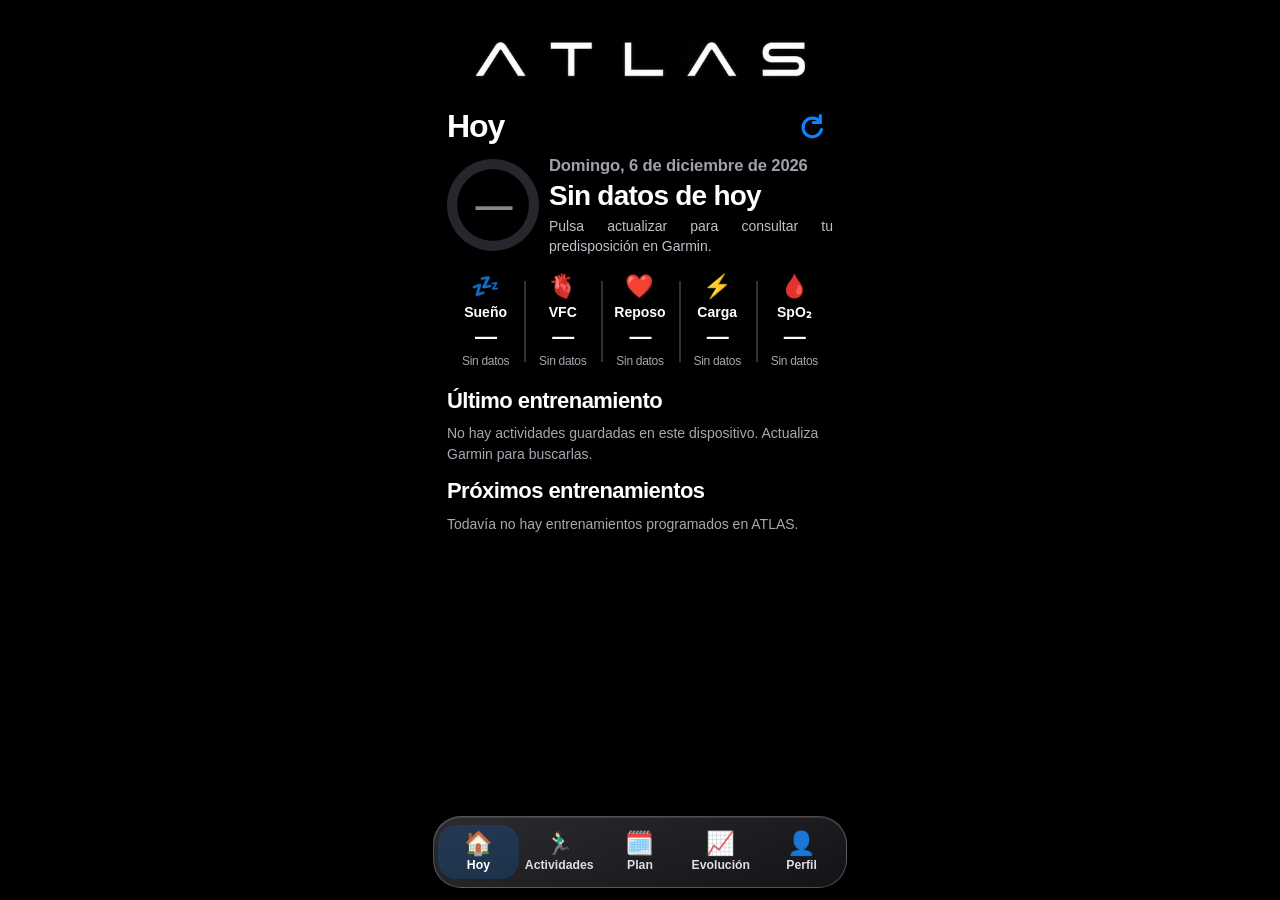
==== commit acf5f592: "Add files via upload" ====
--- a/index.html
+++ b/index.html
@@ -10,7 +10,7 @@
     font-family:-apple-system,BlinkMacSystemFont,"SF Pro Display","SF Pro Text","Segoe UI",sans-serif; }
   *,*::before,*::after { box-sizing:border-box; }
   html,body { margin:0; min-width:0; min-height:100%; background:var(--atlas-bg); color:var(--atlas-text); }
-  body { min-height:100vh; min-height:100dvh; overflow-x:hidden; touch-action:manipulation; }
+  body { font-size:17px; min-height:100vh; min-height:100dvh; overflow-x:hidden; touch-action:manipulation; }
   /* iPhone: interfaz tipo aplicación; el zoom de Canvas se gestiona por separado. */
   @supports (-webkit-touch-callout:none) {
     @media (hover:none) and (pointer:coarse) {
@@ -49,7 +49,7 @@
 
   /* Cabecera de Perfil. */
   /* 5.8.2 — Perfil: identidad y acordeón reutilizable sobre OLED. */
-  .atlas-perfil {padding:19px 22px 34px;min-width:0;}
+  .atlas-perfil {padding:13px 22px 26px;min-width:0;}
   .atlas-perfil .atlas-profile-toolbar {margin:0;}
   .atlas-perfil__identidad {display:flex;align-items:center;gap:10px;min-height:112px;padding:5px 0;}
   .atlas-perfil__avatar {padding:0;border:0;color:inherit;cursor:zoom-in;flex:0 0 92px;width:92px;height:92px;border-radius:50%;overflow:hidden;background:#26262d;display:grid;place-items:center;}
@@ -62,11 +62,11 @@
   .atlas-perfil-foto-dialogo::backdrop {background:rgba(0,0,0,.88);}
   .atlas-perfil-foto-dialogo .atlas-control-icon {margin-left:auto;}
   .atlas-perfil-foto-dialogo img {display:block;width:100%;max-height:calc(90dvh - 70px);object-fit:contain;border-radius:12px;}
-  .atlas-perfil__nombre {font-size:25px;font-weight:750;letter-spacing:-.027em;line-height:1.12;overflow-wrap:anywhere;}
-  .atlas-perfil__dispositivo {font-size:14px;color:#a0a0aa;font-weight:600;overflow-wrap:anywhere;}
-  .atlas-perfil__estado {font-size:12px;color:#a8a8b4;margin:0 0 8px;line-height:1.4;}
+  .atlas-perfil__nombre {font-size:27px;font-weight:750;letter-spacing:-.027em;line-height:1.12;overflow-wrap:anywhere;}
+  .atlas-perfil__dispositivo {font-size:15px;color:#a0a0aa;font-weight:600;overflow-wrap:anywhere;}
+  .atlas-perfil__estado {font-size:13px;color:#a8a8b4;margin:0 0 8px;line-height:1.4;}
   .atlas-perfil__estado:empty {display:none;}
-  .atlas-acordeon {margin:14px 0 0;min-width:0;}
+  .atlas-acordeon {margin:7px 0 0;min-width:0;}
   .atlas-acordeon summary {display:flex;align-items:center;justify-content:space-between;gap:8px;cursor:pointer;list-style:none;min-height:44px;}
   .atlas-acordeon summary::-webkit-details-marker {display:none;}
   .atlas-acordeon summary .atlas-hoy-seccion__titulo {margin:0;}
@@ -74,19 +74,33 @@
   .atlas-acordeon[open] summary .atlas-icon {transform:rotate(180deg);}
   .atlas-acordeon summary:focus-visible {outline:2px solid var(--atlas-blue);outline-offset:2px;}
   .atlas-perfil-zapatillas {padding:4px 0 8px;}
-  .atlas-perfil-zapatilla {padding:10px 0;}
-  .atlas-perfil-zapatilla__cabecera {display:flex;justify-content:space-between;align-items:baseline;gap:8px;margin:0 0 9px;}
-  .atlas-perfil-zapatilla__cabecera strong {min-width:0;font-size:15px;font-weight:650;overflow-wrap:anywhere;}
-  .atlas-perfil-zapatilla__km {white-space:nowrap;font-size:12px;color:#bfc0c9;font-variant-numeric:tabular-nums;}
-  .atlas-perfil-zonas,.atlas-perfil-foco {padding:4px 0 8px;}
-  .atlas-perfil-zonas table {width:100%;border-collapse:collapse;table-layout:fixed;font-size:14px;font-variant-numeric:tabular-nums;text-align:center;}
-  .atlas-perfil-zonas th,.atlas-perfil-zonas td {padding:10px 3px;}
-  .atlas-perfil-zonas thead th {font-size:12px;color:#a0a0aa;font-weight:600;}
-  .atlas-perfil-zonas tbody th {font-weight:650;white-space:nowrap;}
+  .atlas-perfil-zapatilla {padding:8px 0;}
+  .atlas-perfil-zapatilla__cabecera {display:flex;justify-content:space-between;align-items:baseline;gap:8px;margin:0 0 6px;}
+  .atlas-perfil-zapatilla__cabecera strong {min-width:0;font-size:16px;font-weight:650;overflow-wrap:anywhere;}
+  .atlas-perfil-zapatilla__km {white-space:nowrap;font-size:13px;color:#bfc0c9;font-variant-numeric:tabular-nums;}
+  .atlas-perfil-zonas,.atlas-perfil-foco,.atlas-perfil-marcas {padding:4px 0 8px;}
+  .atlas-perfil-marcas table {width:100%;table-layout:fixed;border-collapse:collapse;text-align:center;font-variant-numeric:tabular-nums;font-size:15px;}
+  .atlas-perfil-marcas th,.atlas-perfil-marcas td {padding:8px 2px;vertical-align:middle;}
+  .atlas-perfil-marcas thead th {font-size:20px;font-weight:600;}
+  .atlas-perfil-marcas thead th:first-child {width:25%;}
+  .atlas-perfil-marcas tbody tr {border-top:1px solid #29292f;}
+  .atlas-perfil-marcas tbody th {text-align:left;font-size:14px;font-weight:650;line-height:1.25;overflow-wrap:anywhere;}
+  .atlas-perfil-marcas td {font-weight:700;white-space:nowrap;padding:0 2px;}
+  .atlas-perfil-marcas td:has(> .atlas-marca-enlace) {padding:0;}
+  .atlas-perfil-marcas .atlas-marca-enlace {appearance:none;display:block;width:100%;min-height:44px;padding:10px 2px;margin:0;border:0;border-radius:0;background:transparent;color:inherit;text-align:center;font:inherit;cursor:pointer;}
+  .atlas-perfil-marcas .atlas-marca-enlace:active {background:#172634;}
+  .atlas-perfil-marcas .atlas-marca-enlace:focus-visible {outline:2px solid #1689ff;outline-offset:-2px;border-radius:5px;}
+  .atlas-perfil-marcas .atlas-marca-enlace:disabled {opacity:.7;cursor:wait;}
+  .atlas-perfil-marcas td small {display:block;font-size:12px;font-weight:500;color:#a0a0aa;margin-top:3px;}
+  @media(max-width:350px){.atlas-perfil-marcas table {font-size:12px;}.atlas-perfil-marcas tbody th {font-size:12px;}.atlas-perfil-marcas td small {font-size:10px;}}
+  .atlas-perfil-zonas table {width:100%;border-collapse:collapse;table-layout:fixed;font-size:15px;font-weight:700;font-variant-numeric:tabular-nums;text-align:center;}
+  .atlas-perfil-zonas th,.atlas-perfil-zonas td {padding:8px 3px;font-weight:700;}
+  .atlas-perfil-zonas thead th {font-size:13px;color:#a0a0aa;font-weight:700;}
+  .atlas-perfil-zonas tbody th {font-weight:700;white-space:nowrap;}
   .atlas-perfil-zonas__etiqueta {display:inline-flex;align-items:center;gap:6px;}
   .atlas-perfil-zonas__emoji {font-size:13px;line-height:1;}
   .atlas-perfil-zonas tbody tr {border-top:1px solid #29292f;}
-  .atlas-perfil-metrica-nota {margin:7px 0 0;color:#a0a0aa;font-size:12px;line-height:1.4;}
+  .atlas-perfil-metrica-nota {margin:5px 0 0;color:#a0a0aa;font-size:13px;line-height:1.4;}
   .atlas-perfil-foco .atlas-hoy-factor__barra {position:relative;overflow:visible;}
   .atlas-perfil-foco__rango {position:absolute;top:-2px;bottom:-2px;border:1px dashed #a0a0aa;border-radius:4px;box-sizing:border-box;pointer-events:none;}
   .atlas-perfil-foco .atlas-perfil-zapatilla__nota {text-align:right;}
@@ -102,33 +116,26 @@
   .atlas-frame.atlas-ajustes-abiertos > .atlas-header,
   .atlas-frame.atlas-ajustes-abiertos > .atlas-view {display:none!important;}
   .atlas-ajustes {width:100%;min-width:0;padding: max(68px,calc(env(safe-area-inset-top,0px) + 18px)) 16px 30px;}
-  .atlas-ajustes__cabecera {display:flex;align-items:center;gap:16px;min-height:44px;margin:0 0 16px;}
+  .atlas-ajustes__cabecera {display:flex;align-items:center;gap:12px;min-height:44px;margin:0 0 8px;}
   .atlas-ajustes__cabecera h2 {font-size:31px;letter-spacing:-.035em;margin:0;font-weight:750;}
-  .atlas-ajustes__intro {margin:0 4px 22px;color:#a6a6b0;font-size:14px;line-height:1.4;}
-  .atlas-ajustes .panel {margin:0 0 16px;background:#121216;border:1px solid rgba(255,255,255,.11);
-    border-radius:20px;padding:18px 16px 16px;min-width:0;overflow-wrap:anywhere;}
-  .atlas-ajustes .panel h2 {font-size:19px;margin:0 0 12px;font-weight:700;line-height:1.25;}
-  .atlas-ajustes .panel p {font-size:14px;line-height:1.48;color:#b7b7c2;margin:0 0 16px;}
-  .atlas-ajustes .panel label {display:block;color:#d9d9e0;font-size:13px;font-weight:600;margin:14px 0 7px;}
-  .atlas-ajustes .panel form {min-width:0;}
-  .atlas-ajustes .panel input {width:100%;max-width:100%;min-width:0;min-height:44px;
-    display:block;padding:10px 12px;color:#f7f7fa;background:#050507;border:1px solid #36363e;
-    border-radius:12px;font:inherit;font-size:16px;color-scheme:dark;}
-  .atlas-ajustes .panel input:focus-visible {outline:2px solid var(--atlas-blue);outline-offset:1px;}
-  .atlas-ajustes .panel button:not(.atlas-ajustes__volver) {width:100%;max-width:100%;
-    display:block;min-height:44px;padding:10px 12px;margin:10px 0 0;border:0;
-    border-radius:12px;background:var(--atlas-blue);color:#fff;font:inherit;font-size:14px;
-    font-weight:650;line-height:1.3;text-align:center;white-space:normal;cursor:pointer;}
-  .atlas-ajustes .panel button.secondary {background:#2a2a32;color:#e7e7ee;}
-  .atlas-ajustes .panel button:disabled {opacity:.42;cursor:not-allowed;}
-  .atlas-ajustes .panel .estado {font-size:13px;color:#e7e7ee;margin:13px 0 7px;line-height:1.45;}
-  .atlas-ajustes .panel .subestado,.atlas-ajustes .panel small {display:block;
-    color:#a1a1ae;font-size:12px;line-height:1.5;margin:8px 0;}
-  .atlas-ajustes .panel details {margin:14px 0 0;border-top:2px solid #303038;padding-top:12px;}
-  .atlas-ajustes .panel summary {font-size:14px;cursor:pointer;color:#b9d9ff;}
-  .atlas-ajustes .panel [id="atlas-ver-resultado"] {font-size:13px;line-height:1.45;min-width:0;}
-  .atlas-ajustes .panel [id="atlas-ver-resultado"] pre {max-width:100%;overflow:auto;white-space:pre-wrap;}
-  .atlas-ajustes__version {color:#858590;text-align:center;font-size:11px;margin:20px 0 0;}
+  .atlas-ajustes .atlas-acordeon {margin:7px 0 0;}
+  .atlas-ajustes__cuerpo {min-width:0;padding:6px 0 8px;}
+  .atlas-ajustes__cuerpo label {display:block;font-size:14px;color:#b7b7c2;margin:8px 0 5px;}
+  .atlas-ajustes__cuerpo input {display:block;box-sizing:border-box;width:100%;min-width:0;border:1px solid #34343b;background:#17171b;color:#fff;border-radius:10px;padding:10px;font:inherit;font-size:16px;}
+  .atlas-ajustes__cuerpo button {display:block;width:100%;min-height:44px;margin:6px 0;border:0;border-radius:10px;background:#202025;color:var(--atlas-blue);font:inherit;font-weight:650;font-size:15px;padding:9px 12px;cursor:pointer;}
+  .atlas-ajustes__cuerpo button:disabled {opacity:.45;}
+  .atlas-ajustes__cuerpo input:focus-visible,.atlas-ajustes__cuerpo button:focus-visible {outline:2px solid var(--atlas-blue);}
+  .atlas-ajustes__dato,.atlas-ajustes__cuerpo small,.atlas-ajustes__cuerpo .estado {display:block;color:#a8a8b4;font-size:12px;line-height:1.4;margin:5px 0;overflow-wrap:anywhere;}
+  .atlas-ajustes__cuerpo .estado:empty {display:none;}
+  .atlas-ajustes__fila {display:flex;justify-content:space-between;align-items:baseline;gap:8px;padding:5px 0;font-size:15px;color:#b7b7c2;}
+  .atlas-ajustes__fila strong {color:#fff;font-weight:650;font-variant-numeric:tabular-nums;white-space:nowrap;}
+  .atlas-ajustes__fila span {min-width:0;}
+  .atlas-ajustes__avance {margin:4px 0 9px;}
+  .atlas-ajustes__avance.indeterminado .atlas-hoy-factor__relleno {width:30%!important;animation:atlas-ajustes-avance 1.4s ease-in-out infinite alternate;}
+  @keyframes atlas-ajustes-avance {from{transform:translateX(0)}to{transform:translateX(233%)}}
+  @media(prefers-reduced-motion:reduce){.atlas-ajustes__avance.indeterminado .atlas-hoy-factor__relleno{animation:none;}}
+  .atlas-ajustes [hidden]{display:none!important;}
+
 
 
   /* Controles canónicos de navegación y acciones: peso, tamaño y área táctil comunes. */
@@ -142,11 +149,11 @@
   .atlas-atras-superior {margin-left:-8px;}
   .atlas-atras-superior .atlas-icon {width:32px;height:32px;stroke-width:3;}
   .atlas-atras-inferior {display:block;min-height:50px;min-width:112px;padding:11px 16px;
-    margin:26px auto 0;border:0;border-radius:14px;background:var(--atlas-blue);color:#fff;
+    margin:16px auto 0;border:0;border-radius:14px;background:var(--atlas-blue);color:#fff;
     font:inherit;font-size:18px;line-height:1.2;font-weight:700;text-align:center;cursor:pointer;}
 
   /* 5.5.2, revisión visual v0.0.35 — información directamente sobre negro OLED. */
-  .atlas-hoy {min-width:0;padding:19px 22px 34px;}
+  .atlas-hoy {min-width:0;padding:13px 22px 26px;}
   .atlas-hoy__cabecera {display:flex;align-items:center;justify-content:space-between;gap:12px;min-height:46px;}
   .atlas-hoy__cabecera h2 {margin:0;font-size:32px;font-weight:750;letter-spacing:-.035em;line-height:1.15;}
   .atlas-hoy__actualizar .atlas-hoy__flecha {width:28px;height:28px;transform-origin:50% 50%;}
@@ -154,7 +161,7 @@
   .atlas-hoy__actualizar.is-loading .atlas-hoy__flecha {animation:atlas-hoy-girar .95s linear infinite;}
   @keyframes atlas-hoy-girar {from {transform:rotate(0deg);} to {transform:rotate(360deg);}}
   @media (prefers-reduced-motion:reduce) {.atlas-hoy__actualizar.is-loading .atlas-hoy__flecha {animation:none;}}
-  .atlas-hoy__sinc-estado {min-height:17px;margin:2px 0 7px;font-size:12px;line-height:1.4;color:#94949f;}
+  .atlas-hoy__sinc-estado {min-height:17px;margin:2px 0 5px;font-size:13px;line-height:1.4;color:#94949f;}
   .atlas-hoy__sinc-estado:empty {display:none;}
   .atlas-hoy__sinc-estado[data-estado="error"] {color:#ff9a9a;}
   .atlas-hoy__sinc-estado[data-estado="ok"] {color:#9acbb3;}
@@ -168,29 +175,29 @@
   .atlas-hoy__puntuacion {position:relative;font-size:37px;font-weight:750;letter-spacing:-.05em;line-height:1;}
   .atlas-hoy__anillo[data-vacio="si"] {background:#26262d;}
   .atlas-hoy__anillo[data-vacio="si"] .atlas-hoy__puntuacion {color:#888892;}
-  .atlas-hoy__estado-texto {display:flex;flex-direction:column;align-items:flex-start;gap:6px;flex:1;min-width:0;}
+  .atlas-hoy__estado-texto {display:flex;flex-direction:column;align-items:flex-start;gap:4px;flex:1;min-width:0;}
   .atlas-hoy__fecha {width:100%;max-width:100%;color:#a0a0aa;font-weight:700;font-size:var(--atlas-hoy-fecha-size,14px);
     line-height:1.35;white-space:nowrap;letter-spacing:-.008em;}
   .atlas-hoy__nivel {font-size:28px;font-weight:750;letter-spacing:-.027em;line-height:1.1;}
-  .atlas-hoy__comentario {color:#bfc0c9;font-size:13px;line-height:1.43;text-align:justify;text-justify:inter-word;}
+  .atlas-hoy__comentario {color:#bfc0c9;font-size:14px;line-height:1.43;text-align:justify;text-justify:inter-word;}
   #atlas-hoy-comentario {display:block;overflow:visible;}
   .atlas-frame.atlas-hoy-detalle-abierto > .atlas-header,
   .atlas-frame.atlas-hoy-detalle-abierto > .atlas-view {display:none!important;}
   .atlas-hoy-detalle[hidden] {display:none!important;}
   .atlas-hoy-detalle {min-width:0;padding:max(59px,calc(env(safe-area-inset-top,0px) + 15px)) 22px 35px;}
-  .atlas-hoy-detalle__estado {display:flex;align-items:center;gap:10px;margin:16px 0 23px;min-height:96px;}
-  .atlas-hoy-detalle__factores {display:grid;grid-template-columns:repeat(2,minmax(0,1fr));gap:23px 20px;}
+  .atlas-hoy-detalle__estado {display:flex;align-items:center;gap:10px;margin:10px 0 14px;min-height:96px;}
+  .atlas-hoy-detalle__factores {display:grid;grid-template-columns:repeat(2,minmax(0,1fr));gap:14px 16px;}
   .atlas-hoy-factor {min-width:0;}
-  .atlas-hoy-factor__titulo {margin:0 0 9px;font-size:14px;line-height:1.27;font-weight:690;}
-  .atlas-hoy-factor__valor {font-size:24px;font-weight:700;letter-spacing:-.025em;line-height:1.15;margin:0 0 8px;}
+  .atlas-hoy-factor__titulo {margin:0 0 6px;font-size:15px;line-height:1.27;font-weight:690;}
+  .atlas-hoy-factor__valor {font-size:26px;font-weight:700;letter-spacing:-.025em;line-height:1.15;margin:0 0 8px;}
   .atlas-hoy-factor__barra {height:var(--atlas-progreso-grosor);border-radius:calc(var(--atlas-progreso-grosor) / 2);background:#29292f;overflow:hidden;}
   .atlas-hoy-factor__relleno {height:100%;background:var(--atlas-blue);width:0;border-radius:inherit;}
-  .atlas-hoy-factor__comentario {margin:9px 0 0;color:#aeb0bc;font-size:12.25px;line-height:1.42;}
-  .atlas-hoy-detalle__analisis {margin:0 0 27px;}
-  .atlas-hoy-detalle__analisis-texto {font-size:13px;line-height:1.56;color:#ced0d8;text-align:justify;text-justify:inter-word;}
-  .atlas-hoy-detalle__analisis-texto p {margin:0 0 12px;}
+  .atlas-hoy-factor__comentario {margin:6px 0 0;color:#aeb0bc;font-size:14px;line-height:1.42;}
+  .atlas-hoy-detalle__analisis {margin:0 0 16px;}
+  .atlas-hoy-detalle__analisis-texto {font-size:14px;line-height:1.56;color:#ced0d8;text-align:justify;text-justify:inter-word;}
+  .atlas-hoy-detalle__analisis-texto p {margin:0 0 8px;}
   .atlas-hoy-detalle__analisis-texto p:last-child {margin-bottom:0;}
-  .atlas-hoy-detalle__pie {margin-top:32px;}
+  .atlas-hoy-detalle__pie {margin-top:18px;}
   @media(max-width:365px) {
     .atlas-hoy {padding-left:16px;padding-right:16px;}
     .atlas-hoy-detalle {padding-left:16px;padding-right:16px;}
@@ -199,8 +206,8 @@
     .atlas-hoy__anillo::before {inset:9px;}
     .atlas-hoy__puntuacion {font-size:33px;}
     .atlas-hoy__nivel {font-size:25px;}
-    .atlas-hoy-detalle__factores {gap:22px 14px;}
-    .atlas-hoy-factor__comentario {font-size:11.8px;}
+    .atlas-hoy-detalle__factores {gap:14px 12px;}
+    .atlas-hoy-factor__comentario {font-size:13px;}
   }
 
   /* 5.5.3 — Separador canónico: 80% de alto, centrado y sin tocar los extremos. */
@@ -211,10 +218,10 @@
   }
   /* Métricas directamente sobre el fondo OLED; cinco columnas invariables. */
   .atlas-hoy-metricas {display:grid;grid-template-columns:repeat(5,minmax(0,1fr));
-    width:100%;margin:14px 0 2px;--atlas-metrica-dato:19px;
-    --atlas-metrica-rotulo:12px;--atlas-metrica-info:10.5px;}
+    width:100%;margin:10px 0 2px;--atlas-metrica-dato:22px;
+    --atlas-metrica-rotulo:14px;--atlas-metrica-info:12px;}
   .atlas-hoy-metrica {display:flex;flex-direction:column;align-items:center;
-    text-align:center;gap:5px;padding:3px 2px 4px;min-width:0;}
+    text-align:center;gap:3px;padding:3px 2px 4px;min-width:0;}
   .atlas-hoy-metrica__emoji {font-size:23px;line-height:1.12;}
   .atlas-hoy-metrica__rotulo {display:block;width:100%;font-weight:650;
     font-size:var(--atlas-metrica-rotulo);white-space:nowrap;line-height:1.3;}
@@ -226,7 +233,7 @@
   .atlas-hoy-metrica__info {display:block;width:100%;font-size:var(--atlas-metrica-info);
     line-height:1.24;color:#a6a6b0;white-space:nowrap;font-weight:520;letter-spacing:-.025em;}
   @media(max-width:360px) {
-    .atlas-hoy-metricas {margin-top:13px;}
+    .atlas-hoy-metricas {margin-top:9px;}
     .atlas-hoy-metrica {padding-left:1px;padding-right:1px;}
   }
 
@@ -239,16 +246,16 @@
   .atlas-frame.atlas-metrica-abierta > #atlas-hoy-detalle {display:none!important;}
   #atlas-ficha-metrica[hidden] {display:none!important;}
   .atlas-ficha-metrica {padding:max(59px,calc(env(safe-area-inset-top,0px) + 15px)) 20px 34px;min-width:0;}
-  .atlas-ficha-metrica__titulo {margin:17px 0 23px;font-size:31px;font-weight:750;letter-spacing:-.035em;line-height:1.16;}
+  .atlas-ficha-metrica__titulo {margin:9px 0 14px;font-size:32px;font-weight:750;letter-spacing:-.035em;line-height:1.16;}
   .atlas-ficha-metrica__periodos {display:grid;grid-template-columns:repeat(4,minmax(0,1fr));gap:5px;width:100%;}
   .atlas-ficha-metrica__periodos button {min-width:0;min-height:43px;padding:8px 0;border:1px solid transparent;border-radius:11px;
-    background:transparent;color:#79baff;font-size:13px;font-weight:700;font-family:inherit;cursor:pointer;}
+    background:transparent;color:#79baff;font-size:14px;font-weight:700;font-family:inherit;cursor:pointer;}
   .atlas-ficha-metrica__periodos button[aria-pressed="true"] {background:var(--atlas-blue);color:#fff;border-color:var(--atlas-blue);}
   .atlas-ficha-metrica__periodos button:focus-visible,.atlas-ficha-metrica__navegar button:focus-visible {outline:2px solid white;outline-offset:2px;}
-  .atlas-ficha-metrica__navegar {display:flex;align-items:center;justify-content:space-between;gap:6px;margin:19px 0 14px;min-height:39px;}
-  .atlas-ficha-metrica__navegar strong {font-weight:750;font-size:clamp(12px,4.3vw,18px);white-space:nowrap;text-align:center;line-height:1.35;}
+  .atlas-ficha-metrica__navegar {display:flex;align-items:center;justify-content:space-between;gap:4px;margin:10px 0 8px;min-height:44px;}
+  .atlas-ficha-metrica__navegar strong {flex:1;min-width:0;font-family:inherit;font-weight:750;font-size:clamp(17px,5.5vw,22px);white-space:normal;overflow-wrap:normal;text-align:center;line-height:1.2;letter-spacing:-.025em;}
   .atlas-ficha-metrica__navegar button {display:grid;place-items:center;border:0;background:transparent;color:var(--atlas-blue);
-    width:39px;height:39px;flex:0 0 39px;font-size:30px;font-weight:700;font-family:inherit;cursor:pointer;}
+    width:44px;height:44px;flex:0 0 44px;font-size:32px;font-weight:700;font-family:inherit;cursor:pointer;}
   .atlas-ficha-metrica__navegar button:disabled {opacity:.25;cursor:default;}
   .atlas-ficha-metrica__grafica {width:100%;min-height:272px;display:grid;grid-template-columns:42px minmax(0,1fr);gap:0;}
   .atlas-ficha-metrica__eje {position:relative;height:259px;color:#9a9aa7;font-size:10px;}
@@ -259,13 +266,13 @@
   .atlas-ficha-metrica__scroll {width:100%;overflow-x:auto;overflow-y:hidden;min-width:0;scrollbar-width:thin;scrollbar-color:#35353d transparent;
     overscroll-behavior-x:contain;-webkit-overflow-scrolling:touch;touch-action:pan-y;}
   .atlas-ficha-metrica__canvas {display:block;max-width:none;overflow:hidden;height:262px;cursor:crosshair;-webkit-user-select:none;user-select:none;-webkit-touch-callout:none;touch-action:none;}
-  .atlas-ficha-metrica__seleccion {margin:10px 0 6px;min-height:0;font-size:13px;color:#d8d9df;line-height:1.45;text-align:center;}
+  .atlas-ficha-metrica__seleccion {margin:7px 0 4px;min-height:0;font-size:14px;color:#d8d9df;line-height:1.45;text-align:center;}
   .atlas-ficha-metrica__seleccion strong {color:white;}
   .atlas-ficha-metrica__nota[hidden]{display:none!important;}
-  .atlas-ficha-metrica__nota {color:#92929f;font-size:11px;line-height:1.42;text-align:center;margin:4px 0 23px;}
-  .atlas-ficha-metrica__descripcion {margin:4px 0 0;font-size:13px;line-height:1.55;color:#bfc0cb;text-align:justify;}
-  .atlas-ficha-metrica__pie {margin-top:36px;}
-  .atlas-pronosticos-leyenda {display:grid;grid-template-columns:repeat(4,minmax(0,1fr));gap:4px;margin:0 0 15px;}
+  .atlas-ficha-metrica__nota {color:#92929f;font-size:12px;line-height:1.42;text-align:center;margin:3px 0 12px;}
+  .atlas-ficha-metrica__descripcion {margin:4px 0 0;font-size:14px;line-height:1.55;color:#bfc0cb;text-align:justify;}
+  .atlas-ficha-metrica__pie {margin-top:20px;}
+  .atlas-pronosticos-leyenda {display:grid;grid-template-columns:repeat(4,minmax(0,1fr));gap:4px;margin:0 0 10px;}
   .atlas-pronosticos-leyenda button {display:flex;flex-direction:column;align-items:center;justify-content:center;gap:5px;min-width:0;min-height:68px;padding:5px 1px;border:0;border-bottom:2px solid var(--serie);border-radius:0;background:transparent;color:#fff;font:inherit;cursor:pointer;}
   .atlas-pronosticos-leyenda button .atlas-pronosticos-distancia {font-size:clamp(8px,2.5vw,12px);font-weight:700;white-space:nowrap;}
   .atlas-pronosticos-leyenda button .atlas-pronosticos-ritmo {font-size:clamp(10px,3vw,14px);}
@@ -279,34 +286,34 @@
   #atlas-pronosticos-grafica .atlas-ficha-metrica__seleccion {min-height:22px;}
 
   @media(max-width:360px) {.atlas-ficha-metrica {padding-left:16px;padding-right:16px;}
-    .atlas-ficha-metrica__titulo {font-size:27px;}.atlas-ficha-metrica__periodos button {font-size:12px;}}
+    .atlas-ficha-metrica__titulo {font-size:29px;}.atlas-ficha-metrica__periodos button {font-size:13px;}}
 
 
   /* 5.5.5 — Secciones de Hoy y ficha externa canónica de actividad (sin tarjetas). */
-  .atlas-hoy-seccion {margin:22px 0 0;min-width:0;}
-  .atlas-hoy-seccion + .atlas-hoy-seccion {margin-top:18px;}
-  .atlas-hoy-seccion__titulo {margin:0 0 16px;font-size:21px;line-height:1.25;
+  .atlas-hoy-seccion {margin:14px 0 0;min-width:0;}
+  .atlas-hoy-seccion + .atlas-hoy-seccion {margin-top:12px;}
+  .atlas-hoy-seccion__titulo {margin:0 0 9px;font-size:22px;line-height:1.25;
     letter-spacing:-.025em;font-weight:730;}
-  .atlas-hoy-seccion__vacio {margin:0;color:#a8a8b4;font-size:13px;line-height:1.5;}
+  .atlas-hoy-seccion__vacio {margin:0;color:#a8a8b4;font-size:14px;line-height:1.5;}
   .atlas-actividad-externa {position:relative;display:grid;grid-template-columns:48px minmax(0,1fr);gap:10px;
-    align-items:center;min-width:0;padding:9px 0;}
+    align-items:center;min-width:0;padding:6px 0;}
   .atlas-actividad-externa + .atlas-actividad-externa::after {
     content:"";position:absolute;left:0;width:100%;height:2px;top:-1px;
     background:#2f3038;pointer-events:none;}
   .atlas-actividad-externa__fecha {display:flex;flex-direction:column;align-items:center;
     justify-content:center;line-height:1.04;gap:0;white-space:nowrap;}
   .atlas-actividad-externa__fecha-diasemana,.atlas-actividad-externa__fecha-mes {
-    font-size:10px;font-weight:720;color:#a5a6b0;letter-spacing:.01em;}
-  .atlas-actividad-externa__fecha-dia {font-size:27px;font-weight:770;letter-spacing:-.04em;color:white;}
+    font-size:11px;font-weight:720;color:#a5a6b0;letter-spacing:.01em;}
+  .atlas-actividad-externa__fecha-dia {font-size:29px;font-weight:770;letter-spacing:-.04em;color:white;}
   .atlas-actividad-externa__contenido {min-width:0;padding-left:10px;}
   .atlas-actividad-externa::before {content:"";position:absolute;left:57px;
     top:10%;bottom:10%;width:2px;
     background:#303039;pointer-events:none;}
-  .atlas-actividad-externa__nombre {display:block;margin:0 0 7px;font-size:var(--atlas-actividad-titulo,17px);
+  .atlas-actividad-externa__nombre {display:block;margin:0 0 5px;font-size:var(--atlas-actividad-titulo,19px);
     font-weight:690;line-height:1.15;letter-spacing:-.025em;white-space:nowrap;overflow:hidden;text-overflow:clip;}
   .atlas-actividad-externa__datos {display:flex;align-items:center;min-width:0;gap:0;}
   .atlas-actividad-externa__dato {position:relative;display:inline-flex;align-items:baseline;
-    justify-content:center;gap:2px;min-width:0;padding:0 9px;color:#f1f1f5;font-size:var(--atlas-actividad-dato,13px);
+    justify-content:center;gap:2px;min-width:0;padding:0 9px;color:#f1f1f5;font-size:var(--atlas-actividad-dato,15px);
     font-weight:650;line-height:1.25;white-space:nowrap;}
   .atlas-actividad-externa__dato:first-child {padding-left:0;}
   .atlas-actividad-externa__dato:last-child {padding-right:0;}
@@ -314,7 +321,7 @@
     position:absolute;left:0;top:10%;bottom:10%;width:2px;background:#303039;}
   .atlas-actividad-externa__unidad {font-size:.82em;font-weight:520;color:#9a9aa6;}
   @media(max-width:360px) {
-    .atlas-hoy-seccion__titulo {font-size:20px;}
+    .atlas-hoy-seccion__titulo {font-size:21px;}
     .atlas-actividad-externa {grid-template-columns:44px minmax(0,1fr);gap:8px;}
     .atlas-actividad-externa::before {left:51px;}
     .atlas-actividad-externa__contenido {padding-left:8px;}
@@ -323,9 +330,9 @@
 
 
   /* 5.6 — Historial: controles funcionales y fichas canónicas, sin tarjetas añadidas. */
-  .atlas-actividades {min-width:0;padding:19px 22px 34px;}
+  .atlas-actividades {min-width:0;padding:13px 22px 26px;}
   .atlas-actividades__filtros {display:grid;grid-template-columns:minmax(0,7fr) minmax(0,3fr);
-    gap:8px;margin:18px 0 10px;}
+    gap:8px;margin:10px 0 7px;}
   .atlas-actividades__select,.atlas-actividades__buscar {display:block;width:100%;min-width:0;
     min-height:44px;border-radius:12px;border:none;background:#111115;
     color:#f5f5fa;font:inherit;font-size:16px;outline:none;box-shadow:none;}
@@ -336,13 +343,13 @@
   .atlas-actividades__buscar {padding:10px 13px;-webkit-appearance:none;appearance:none;}
   .atlas-actividades__select:focus-visible,.atlas-actividades__buscar:focus-visible {
     outline:2px solid var(--atlas-blue);outline-offset:1px;}
-  .atlas-actividades__estado {margin:12px 0;color:#9b9ba7;font-size:13px;line-height:1.45;}
+  .atlas-actividades__estado {margin:7px 0;color:#9b9ba7;font-size:14px;line-height:1.45;}
   .atlas-actividades__estado:empty {display:none;}
-  .atlas-actividades__mes {margin:25px 0 0;min-width:0;}
+  .atlas-actividades__mes {margin:15px 0 0;min-width:0;}
   .atlas-actividades__mes-cabecera {display:flex;align-items:baseline;justify-content:space-between;
-    gap:8px;min-width:0;margin:0 0 15px;}
+    gap:8px;min-width:0;margin:0 0 8px;}
   .atlas-actividades__mes-cabecera .atlas-hoy-seccion__titulo {margin:0;min-width:0;
-    font-size:clamp(17px,4.7vw,21px);white-space:nowrap;letter-spacing:-.035em;}
+    font-size:clamp(18px,5vw,22px);white-space:nowrap;letter-spacing:-.035em;}
   .atlas-actividades__contador {color:#a0a0ac;font-size:clamp(10px,2.9vw,12px);
     font-weight:600;white-space:nowrap;flex-shrink:0;}
   .atlas-actividades__lista {min-width:0;}
@@ -359,13 +366,13 @@
   .atlas-frame.atlas-actividad-abierta > #atlas-ficha-metrica {display:none!important;}
   .atlas-actividad-interior[hidden] {display:none!important;}
   .atlas-actividad-interior {min-width:0;padding:max(59px,calc(env(safe-area-inset-top,0px) + 15px)) 22px 35px;}
-  .atlas-actividad-interior__titulo {font-size:var(--atlas-interior-titulo,29px);line-height:1.15;
-    font-weight:750;letter-spacing:-.035em;margin:14px 0 21px;white-space:nowrap;overflow:hidden;}
+  .atlas-actividad-interior__titulo {font-size:var(--atlas-interior-titulo,31px);line-height:1.15;
+    font-weight:750;letter-spacing:-.035em;margin:10px 0 12px;white-space:nowrap;overflow:hidden;}
   /* Datos compactos en una sola línea, seguidos por mapa a todo el ancho. */
-  .atlas-actividad-interior__contexto {display:flex;flex-direction:column;align-items:stretch;gap:11px;min-width:0;}
+  .atlas-actividad-interior__contexto {display:flex;flex-direction:column;align-items:stretch;gap:8px;min-width:0;}
   .atlas-actividad-interior__datos {display:flex;flex-wrap:nowrap;align-items:center;justify-content:space-between;
     width:100%;min-width:0;gap:5px;white-space:nowrap;overflow:hidden;}
-  .atlas-actividad-interior__datos span {font-size:var(--atlas-interior-dato,14px);font-weight:640;
+  .atlas-actividad-interior__datos span {font-size:var(--atlas-interior-dato,16px);font-weight:640;
     line-height:1.35;white-space:nowrap;flex:0 0 auto;}
   .atlas-actividad-interior__datos .atlas-interior-fecha-hora {font-weight:700;}
   .atlas-actividad-interior__mapa {position:relative;display:block;width:100%;height:auto;flex:none;
@@ -398,8 +405,8 @@
     padding:3px 4px;background:rgba(0,0,0,.8);border-radius:4px;
     color:#fff;font-size:9px;line-height:1.2;text-align:right;}
   .atlas-actividad-interior__atribucion a {color:#cde2ff;text-decoration:underline;}
-  .atlas-actividad-interior__estado {margin:12px 0 0;color:#a4a6b1;font-size:12px;line-height:1.5;}
-  .atlas-actividad-interior__pie {margin-top:30px;}
+  .atlas-actividad-interior__estado {margin:8px 0 0;color:#a4a6b1;font-size:13px;line-height:1.5;}
+  .atlas-actividad-interior__pie {margin-top:18px;}
   .atlas-actividad-externa[role="button"] {cursor:pointer;-webkit-tap-highlight-color:transparent;}
   .atlas-actividad-externa[role="button"]:focus-visible {outline:2px solid var(--atlas-blue);outline-offset:4px;border-radius:6px;}
   @media(max-width:360px) {
@@ -410,7 +417,7 @@
 
   /* 5.6 incremento 3 — Métricas de carrera en dos filas de cinco (canon Hoy). */
   .atlas-actividad-interior__metricas {display:grid;grid-template-columns:repeat(5,minmax(0,1fr));
-    row-gap:17px;margin:22px 0 26px;min-width:0;}
+    row-gap:12px;margin:14px 0 16px;min-width:0;}
   .atlas-actividad-interior__metrica {position:relative;display:flex;flex-direction:column;
     align-items:center;gap:4px;min-width:0;padding:2px 4px;text-align:center;}
   .atlas-actividad-interior__metrica:not(:nth-child(5n+1))::before {content:"";position:absolute;
@@ -428,19 +435,19 @@
     left:0;right:0;top:-9px;height:2px;background:#303039;pointer-events:none;}
   .atlas-otras-metricas .atlas-actividad-interior__metrica[data-metrica="ritmo"] .atlas-actividad-interior__metrica-valor {max-width:calc(100% - 7px);}
   .atlas-actividad-interior__metrica-emoji {font-size:21px;line-height:1.15;}
-  .atlas-actividad-interior__metrica-titulo {font-size:var(--atlas-detalle-rotulo,12px);
+  .atlas-actividad-interior__metrica-titulo {font-size:var(--atlas-detalle-rotulo,14px);
     font-weight:650;line-height:1.2;white-space:nowrap;max-width:100%;}
-  .atlas-actividad-interior__metrica-valor {font-size:var(--atlas-detalle-valor,17px);
+  .atlas-actividad-interior__metrica-valor {font-size:var(--atlas-detalle-valor,20px);
     font-weight:740;line-height:1.15;white-space:nowrap;max-width:calc(100% - 7px);letter-spacing:-.025em;}
   .atlas-actividad-interior__metrica-unidad {font-size:.49em;font-weight:550;color:#9999a6;letter-spacing:-.055em;}
   /* Ritmo: solo el valor; unidad implícita min/km. */
   .atlas-actividad-interior__metrica[data-metrica="ritmo"] .atlas-actividad-interior__metrica-valor {
     max-width:calc(100% - 12px);
   }
-  .atlas-actividad-interior__nota {margin:-12px 0 17px;color:#9b9caa;font-size:11px;line-height:1.35;}
+  .atlas-actividad-interior__nota {margin:-6px 0 10px;color:#9b9caa;font-size:11px;line-height:1.35;}
   .atlas-actividad-interior__nota[hidden] {display:none;}
   .atlas-actividad-interior__zapatillas {display:flex;align-items:center;justify-content:space-between;
-    gap:8px;margin:15px 0 0;color:#f1f1f6;font-weight:750;}
+    gap:8px;margin:9px 0 0;color:#f1f1f6;font-weight:750;}
   .atlas-actividad-interior__zapatillas[hidden],.atlas-vueltas[hidden] {display:none!important;}
   .atlas-zapatillas__rotulo {display:flex;align-items:center;gap:6px;min-width:0;
     font-size:clamp(14px,4vw,17px);font-weight:760;}
@@ -454,10 +461,10 @@
   #atlas-actividad-vueltas-estado {display:none!important;}
 
   /* Vueltas: barra más ancha para intervalos largos; ritmos con escala absoluta. */
-  .atlas-vueltas {min-width:0;margin:12px 0 0;}
+  .atlas-vueltas {min-width:0;margin:9px 0 0;}
   .atlas-vueltas__titulo {display:none;}
   .atlas-vueltas__grafico {display:grid;grid-template-columns:45px minmax(0,1fr);
-    height:193px;min-width:0;gap:5px;margin-bottom:13px;}
+    height:193px;min-width:0;gap:5px;margin-bottom:8px;}
   .atlas-vueltas__eje {display:flex;flex-direction:column;justify-content:space-between;
     align-items:flex-end;padding:0 1px 22px 0;color:#999aa6;font-size:10px;font-variant-numeric:tabular-nums;}
   .atlas-vueltas__grafico-scroll {position:relative;min-width:0;min-height:0;overflow-x:hidden;
@@ -477,12 +484,12 @@
   .atlas-vueltas__barra[aria-pressed="true"]::after {color:#fff;font-weight:750;}
   .atlas-vueltas__barra:focus-visible {outline:2px solid var(--atlas-blue);}
   .atlas-vueltas__tabla {width:100%;border-collapse:collapse;table-layout:fixed;
-    font-size:var(--atlas-vuelta-letra,13px);font-variant-numeric:tabular-nums;}
-  .atlas-vueltas__tabla th {color:#a9aab5;font-weight:700;font-size:var(--atlas-vuelta-cabecera,13px);
+    font-size:var(--atlas-vuelta-letra,14px);font-variant-numeric:tabular-nums;}
+  .atlas-vueltas__tabla th {color:#a9aab5;font-weight:700;font-size:var(--atlas-vuelta-cabecera,14px);
     border:0;padding:8px 1px;text-align:center;white-space:nowrap;letter-spacing:-.025em;}
   /* 5.6.3 — Cada vuelta tiene una línea SOBRE sus datos: también la primera y
      la última. Nunca debajo de la última. Se aplica igual en cada bloque. */
-  .atlas-vueltas__tabla td {padding:10px 1px;text-align:center;white-space:nowrap;
+  .atlas-vueltas__tabla td {padding:8px 1px;text-align:center;white-space:nowrap;
     border:0;border-top:2px solid #32323b;font-weight:670;}
   .atlas-vueltas__tabla tbody tr {cursor:pointer;}
   .atlas-vueltas__tabla tbody tr[aria-selected="true"] {background:rgba(10,132,255,.22);}
@@ -511,16 +518,115 @@
   .atlas-vueltas__filtro:focus-visible {outline:2px solid var(--atlas-blue);outline-offset:1px;}
   .atlas-vueltas__tabla tbody tr.atlas-vueltas__cabecera th {border:0;
     padding:8px 1px;color:#a9aab5;text-align:center;
-    font-size:var(--atlas-vuelta-cabecera,13px);font-weight:700;white-space:nowrap;letter-spacing:-.025em;}
+    font-size:var(--atlas-vuelta-cabecera,14px);font-weight:700;white-space:nowrap;letter-spacing:-.025em;}
   .atlas-vueltas__desnivel-positivo {color:#ff6257;}
   .atlas-vueltas__desnivel-negativo {color:#30d158;}
-  .atlas-vueltas__estado {min-height:18px;color:#a7a8b2;font-size:12px;margin:0 0 10px;}
+  .atlas-vueltas__estado {min-height:18px;color:#a7a8b2;font-size:13px;margin:0 0 6px;}
   .atlas-vueltas__estado:empty {display:none;}
   @media(max-width:360px) {
-    .atlas-actividad-interior__metricas {row-gap:16px;}
+    .atlas-actividad-interior__metricas {row-gap:10px;}
     .atlas-actividad-interior__metrica {padding:1px 2px;}
     .atlas-vueltas__grafico {grid-template-columns:39px minmax(0,1fr);}
     .atlas-vueltas__tabla td,.atlas-vueltas__tabla th {padding-left:1px;padding-right:1px;}
+  }
+
+  /* 5.9.2 — Plan: calendario real semanal, sin motor ni prescripciones. */
+  .atlas-plan__acciones {display:flex;align-items:center;gap:5px;}
+  .atlas-plan__crear:disabled {opacity:.35;cursor:default;}
+  .atlas-plan__semana {margin:6px 0 0;}
+  .atlas-plan__contexto {display:flex;align-items:center;justify-content:center;flex-wrap:wrap;column-gap:8px;row-gap:0;min-width:0;}
+  .atlas-plan__relativa {margin:0;text-align:center;color:#a6a6b0;font-size:11px;line-height:1.25;font-weight:600;}
+  .atlas-plan__volver {display:inline-flex;align-items:center;justify-content:center;margin:0;padding:0 4px;border:0;background:none;color:var(--atlas-blue);
+    font:inherit;font-size:11px;line-height:1.25;font-weight:650;min-height:0;height:auto;cursor:pointer;position:relative;}
+  /* 5.9.2 — Misma altura visual que «Esta semana»; conservar el área táctil sin ocupar espacio. */
+  .atlas-plan__volver::before {content:"";position:absolute;left:0;right:0;top:50%;height:44px;transform:translateY(-50%);}
+  .atlas-plan__semana button {position:relative;z-index:1;}
+  .atlas-plan__volver[hidden] {display:none;}
+  .atlas-plan__volver:focus-visible {outline:2px solid var(--atlas-blue);outline-offset:2px;border-radius:8px;}
+  .atlas-plan__contadores {grid-template-columns:repeat(3,minmax(0,1fr));margin:8px 0 10px;}
+  .atlas-plan__contadores .atlas-hoy-metrica {cursor:default;}
+  .atlas-plan__contadores .atlas-hoy-metrica__dato {font-variant-numeric:tabular-nums;}
+  .atlas-plan__contadores .atlas-plan__parcial {font-size:.58em;vertical-align:super;color:#a6a6b0;letter-spacing:0;}
+  .atlas-plan__dias {min-width:0;}
+  .atlas-plan__dia {position:relative;min-width:0;}
+  .atlas-plan__dia + .atlas-plan__dia::before {content:"";position:absolute;top:-1px;left:0;right:0;height:2px;background:#2f3038;pointer-events:none;}
+  .atlas-plan__dia .atlas-actividad-externa {min-height:60px;}
+  .atlas-plan__dia[data-hoy="true"] .atlas-actividad-externa__fecha-dia {color:var(--atlas-blue);}
+  .atlas-plan__dia[data-futuro="true"] .atlas-actividad-externa__fecha {opacity:.55;}
+  .atlas-plan__vacio {min-width:0;}
+  .atlas-plan__nota {display:block;color:#a6a6b0;font-size:11px;line-height:1.35;margin-top:5px;}
+  .atlas-plan__lectura {color:#a6a6b0;font-size:12px;line-height:1.4;margin:8px 0 0;}
+  .atlas-plan__lectura:empty {display:none;}
+
+  #atlas-sync-estado:empty {display:none;}
+  #atlas-sync-estado[data-estado="error"] {color:#ff9a9a;}
+  /* 5.9.3 — Formulario de configuración, misma tipografía, OLED y controles de ATLAS. */
+  .atlas-plan-boton {appearance:none;display:block;width:100%;min-width:0;min-height:44px;padding:10px 12px;border:0;border-radius:12px;background:var(--atlas-blue);color:white;font:inherit;font-size:16px;font-weight:700;line-height:1.22;text-align:center;overflow-wrap:anywhere;cursor:pointer;}
+  .atlas-plan-boton--rojo {background:#d72e38;}
+  .atlas-plan-boton:disabled {opacity:.42;cursor:default;}
+  .atlas-plan-boton:focus-visible,.atlas-plan-form button:focus-visible {outline:2px solid white;outline-offset:2px;}
+  .atlas-plan-activo {margin:6px 0 2px;}
+  .atlas-plan-activo[hidden],.atlas-plan-interior[hidden],.atlas-plan-form [hidden] {display:none!important;}
+  .atlas-frame.atlas-plan-interior-abierto > .atlas-header,.atlas-frame.atlas-plan-interior-abierto > .atlas-view {display:none!important;}
+  .atlas-plan-interior {min-width:0;width:100%;padding:max(59px,calc(env(safe-area-inset-top,0px) + 15px)) 22px 26px;}
+  .atlas-frame.atlas-plan-interior-abierto {padding-bottom:env(safe-area-inset-bottom,0px);}
+  .atlas-plan-interior__titulo {margin:9px 0 14px;font-size:32px;font-weight:750;line-height:1.15;letter-spacing:-.035em;overflow-wrap:anywhere;}
+  .atlas-plan-form {min-width:0;display:flex;flex-direction:column;gap:10px;}
+  .atlas-plan-form__campo {display:flex;flex-direction:column;gap:5px;min-width:0;}
+  .atlas-plan-form__campo label {font-size:14px;font-weight:650;line-height:1.25;}
+  .atlas-plan-form input:not([type="checkbox"]),.atlas-plan-form select {appearance:none;-webkit-appearance:none;width:100%;min-width:0;min-height:44px;padding:9px 10px;border:1px solid #34343b;border-radius:10px;background:#17171b;color:#fff;font:inherit;font-size:15px;line-height:1.2;}
+  .atlas-plan-form select {padding-right:26px;background-image:linear-gradient(45deg,transparent 50%,#a8a8b4 50%),linear-gradient(135deg,#a8a8b4 50%,transparent 50%);background-position:calc(100% - 13px) 50%,calc(100% - 8px) 50%;background-size:5px 5px;background-repeat:no-repeat;text-overflow:ellipsis;}
+  .atlas-plan-form input[type="date"] {appearance:auto;-webkit-appearance:auto;font-size:clamp(13px,3.7vw,15px);padding-left:7px;padding-right:7px;}
+  .atlas-plan-form input[type="date"]::-webkit-date-and-time-value {text-align:left;min-height:1em;}
+  .atlas-plan-form input:focus-visible,.atlas-plan-form select:focus-visible {outline:2px solid var(--atlas-blue);outline-offset:1px;}
+  .atlas-plan-form input:disabled,.atlas-plan-form select:disabled {opacity:.65;}
+  .atlas-plan-form__fila {display:grid;grid-template-columns:repeat(2,minmax(0,1fr));gap:8px;align-items:start;min-width:0;}
+  .atlas-plan-form__bloque {border:0;margin:5px 0 0;padding:10px 0 0;min-inline-size:0;}
+  .atlas-plan-form__bloque legend {padding:0 8px 0 0;font-size:22px;font-weight:730;letter-spacing:-.025em;}
+  .atlas-plan-form__bloque > .atlas-plan-form__campo,.atlas-plan-form__bloque > label,.atlas-plan-form__bloque > #atlas-plan-opciones-fuerza {margin-top:9px;}
+  .atlas-plan-form__dias {display:grid;grid-template-columns:repeat(7,minmax(0,1fr));gap:4px;min-width:0;}
+  .atlas-plan-form__dia {appearance:none;min-width:0;min-height:44px;padding:0;border:1px solid #34343b;border-radius:10px;background:#17171b;color:#fff;font:inherit;font-size:16px;font-weight:730;cursor:pointer;}
+  .atlas-plan-form__dia[aria-pressed="true"] {background:var(--atlas-blue);border-color:var(--atlas-blue);color:#fff;}
+  .atlas-plan-form__limites {margin:8px 0 0;}
+  .atlas-plan-form__nota {font-size:13px;color:#a8a8b4;line-height:1.4;margin:4px 0 7px;overflow-wrap:anywhere;}
+  .atlas-plan-form__check {display:flex;align-items:center;gap:9px;min-height:44px;font-size:14px;line-height:1.35;font-weight:650;cursor:pointer;}
+  .atlas-plan-form__check input {width:20px;height:20px;flex:0 0 20px;accent-color:var(--atlas-blue);margin:0;}
+  #atlas-plan-opciones-fuerza > .atlas-plan-form__campo {margin-top:8px;}
+  .atlas-plan-form__secundarias {margin-top:4px;}
+  .atlas-plan-form__cabecera {display:flex;align-items:center;justify-content:space-between;gap:6px;min-height:44px;}
+  .atlas-plan-form__cabecera h3,.atlas-plan-form__cabecera h4 {margin:0;}
+  .atlas-plan-form__secundaria {min-width:0;display:flex;flex-direction:column;gap:9px;padding:6px 0 9px;}
+  .atlas-plan-form__secundaria h4 {font-size:16px;font-weight:700;overflow-wrap:anywhere;}
+  .atlas-plan-form__secundaria [data-quitar] {color:#ff453a;}
+  .atlas-plan-form__conflicto {padding:7px 9px;border-left:2px solid #ff9f0a;color:#e7c99a;font-size:13px;line-height:1.4;}
+  .atlas-plan-form__conflicto p {margin:0;}
+  .atlas-plan-form__conflicto .atlas-plan-form__check {color:#fff;font-weight:600;font-size:13px;}
+  .atlas-plan-error {display:block;color:#ff9999;font-size:12px;line-height:1.35;margin:0;overflow-wrap:anywhere;}
+  .atlas-plan-error:empty {display:none;}
+  .atlas-plan-form [aria-invalid="true"] {border-color:#ff453a;}
+  .atlas-plan-form__acciones {display:grid;grid-template-columns:repeat(2,minmax(0,1fr));gap:8px;margin:5px 0 0;}
+  .atlas-plan-form__acciones--gestion {margin-top:16px;}
+  /* 5.9.4 — Apartado del plan, sin separadores nuevos en la configuración. */
+  .atlas-plan-det__contenido {padding:0 0 8px;min-width:0;}
+  .atlas-plan-det__lista {display:grid;gap:8px;margin:8px 0;min-width:0;}
+  .atlas-plan-det__fila {display:grid;grid-template-columns:minmax(0,1.15fr) minmax(0,1fr);gap:8px;align-items:start;font-size:15px;line-height:1.35;}
+  .atlas-plan-det__fila dt {font-weight:600;overflow-wrap:anywhere;}
+  .atlas-plan-det__fila dd {margin:0;text-align:right;font-weight:700;overflow-wrap:anywhere;font-variant-numeric:tabular-nums;}
+  .atlas-plan-det__fila dd small {display:block;color:#a8a8b4;font-size:11px;font-weight:500;}
+  .atlas-plan-det__centrado {text-align:center;}
+  .atlas-plan-det__editor {gap:7px;}
+  .atlas-plan-det__editor .atlas-plan-form__dia:disabled {opacity:.43;cursor:default;}
+  .atlas-plan-det__enlace {border:0;background:none;color:var(--atlas-blue);font:inherit;font-size:14px;font-weight:650;min-height:44px;padding:4px;text-align:center;cursor:pointer;}
+  .atlas-plan-det__enlace:disabled {opacity:.45;}
+  .atlas-plan-det__secundario {background:#24242b;}
+  .atlas-plan__dia[data-fuera="true"] .atlas-actividad-externa__fecha {opacity:.35;}
+  #atlas-plan-gestion [hidden] {display:none!important;}
+  @media(max-width:365px){
+    .atlas-plan-interior {padding-left:16px;padding-right:16px;}
+    .atlas-plan-interior__titulo {font-size:29px;}
+    .atlas-plan-form input:not([type="checkbox"]),.atlas-plan-form select {font-size:14px;padding-left:8px;}
+    .atlas-plan-form input[type="date"] {font-size:13px;padding-left:5px;padding-right:5px;}
+    .atlas-plan-form__dias {gap:3px;}
   }
 </style>
 </head><body>
@@ -651,7 +757,189 @@
   </section>
   <button id="atlas-actividad-volver-abajo" class="atlas-atras-inferior atlas-actividad-interior__pie" type="button">Atrás</button>
 </section>
-<main class="atlas-view" aria-label="Pestaña Plan, vacía" data-tab="plan" hidden><h2 class="atlas-visually-hidden">Plan</h2></main>
+<main id="atlas-plan" class="atlas-view atlas-hoy" aria-label="Pestaña Plan" data-tab="plan" hidden>
+  <div class="atlas-hoy__cabecera">
+    <h2>Plan</h2>
+    <div class="atlas-plan__acciones">
+      <button id="atlas-plan-crear" class="atlas-control-icon atlas-plan__crear" type="button" aria-label="Crear plan" title="Crear plan">
+        <svg class="atlas-icon" viewBox="0 0 24 24" aria-hidden="true" focusable="false"><path d="M12 5v14M5 12h14"/></svg>
+      </button>
+      <button id="atlas-plan-actualizar" class="atlas-control-icon atlas-hoy__actualizar" type="button" aria-label="Actualizar datos de Garmin" title="Actualizar datos de Garmin">
+        <svg class="atlas-icon atlas-hoy__flecha" viewBox="0 0 24 24" aria-hidden="true" focusable="false"><path d="M20 9a8 8 0 1 0 1 6"/><path d="M20 3v6h-6"/></svg>
+      </button>
+    </div>
+  </div>
+  <p class="atlas-hoy__sinc-estado" id="atlas-plan-sinc-estado" role="status" aria-live="polite"></p>
+  <p id="atlas-plan-config-estado" class="atlas-plan-error" role="status" aria-live="polite"></p>
+  <button id="atlas-plan-activo" class="atlas-plan-boton atlas-plan-activo" type="button" hidden></button>
+  <div class="atlas-ficha-metrica__navegar atlas-plan__semana" aria-label="Selector de semana">
+    <button id="atlas-plan-anterior" type="button" aria-label="Semana anterior">‹</button>
+    <strong id="atlas-plan-fechas" aria-live="polite"></strong>
+    <button id="atlas-plan-siguiente" type="button" aria-label="Semana siguiente">›</button>
+  </div>
+  <div class="atlas-plan__contexto">
+    <p class="atlas-plan__relativa" id="atlas-plan-relativa"></p>
+    <button id="atlas-plan-volver" class="atlas-plan__volver" type="button" hidden>Volver a esta semana</button>
+  </div>
+  <section id="atlas-plan-contadores" class="atlas-hoy-metricas atlas-plan__contadores atlas-divisiones-cortas" aria-label="Resumen semanal">
+    <div class="atlas-hoy-metrica"><span class="atlas-hoy-metrica__rotulo">Planificados</span><span class="atlas-hoy-metrica__dato" title="Sin plan publicado" aria-label="Sin plan publicado">—</span></div>
+    <div class="atlas-hoy-metrica"><span class="atlas-hoy-metrica__rotulo">Realizados</span><span class="atlas-hoy-metrica__dato" id="atlas-plan-realizados">—</span></div>
+    <div class="atlas-hoy-metrica"><span class="atlas-hoy-metrica__rotulo">Sesiones</span><span class="atlas-hoy-metrica__dato" id="atlas-plan-sesiones">—</span></div>
+  </section>
+  <div id="atlas-plan-dias" class="atlas-plan__dias" aria-label="Calendario de lunes a domingo"></div>
+  <p class="atlas-plan__lectura" id="atlas-plan-lectura" role="status" aria-live="polite"></p>
+</main>
+<section id="atlas-plan-gestion" class="atlas-plan-interior atlas-pagina-sin-cabecera" hidden aria-labelledby="atlas-plan-gestion-titulo">
+  <button id="atlas-plan-gestion-volver" class="atlas-control-icon atlas-atras-superior" type="button" aria-label="Volver a Plan" title="Volver"><svg class="atlas-icon" viewBox="0 0 24 24" aria-hidden="true" focusable="false"><path d="m15 4-8 8 8 8"/></svg></button>
+  <h2 id="atlas-plan-gestion-titulo" class="atlas-plan-interior__titulo"></h2>
+  <details class="atlas-acordeon" id="atlas-plan-det-info">
+    <summary><span class="atlas-hoy-seccion__titulo">ℹ️ Información del plan</span><span class="atlas-control-icon" aria-hidden="true"><svg class="atlas-icon" viewBox="0 0 24 24" aria-hidden="true" focusable="false"><path d="m6 9 6 6 6-6"/></svg></span></summary>
+    <div class="atlas-plan-det__contenido"><dl id="atlas-plan-det-info-datos" class="atlas-plan-det__lista"></dl></div>
+  </details>
+  <details class="atlas-acordeon" id="atlas-plan-det-estado">
+    <summary><span class="atlas-hoy-seccion__titulo">📊 Estado actual</span><span class="atlas-control-icon" aria-hidden="true"><svg class="atlas-icon" viewBox="0 0 24 24" aria-hidden="true" focusable="false"><path d="m6 9 6 6 6-6"/></svg></span></summary>
+    <div class="atlas-plan-det__contenido"><dl id="atlas-plan-det-estado-datos" class="atlas-plan-det__lista" aria-live="polite"></dl><p class="atlas-plan-form__nota">Capacidad, confianza y viabilidad pendientes del motor de entrenamiento.</p></div>
+  </details>
+  <details class="atlas-acordeon" id="atlas-plan-det-ritmos">
+    <summary><span class="atlas-hoy-seccion__titulo">⏱️ Ritmos</span><span class="atlas-control-icon" aria-hidden="true"><svg class="atlas-icon" viewBox="0 0 24 24" aria-hidden="true" focusable="false"><path d="m6 9 6 6 6-6"/></svg></span></summary>
+    <div class="atlas-plan-det__contenido"><dl id="atlas-plan-det-ritmos-datos" class="atlas-plan-det__lista"></dl><p class="atlas-plan-form__nota">Ritmos de entrenamiento pendientes del motor.</p></div>
+  </details>
+  <details class="atlas-acordeon" id="atlas-plan-det-disp">
+    <summary><span class="atlas-hoy-seccion__titulo">📅 Disponibilidad</span><span class="atlas-control-icon" aria-hidden="true"><svg class="atlas-icon" viewBox="0 0 24 24" aria-hidden="true" focusable="false"><path d="m6 9 6 6 6-6"/></svg></span></summary>
+    <div class="atlas-plan-det__contenido"><div class="atlas-ficha-metrica__navegar atlas-plan__semana" aria-label="Selector de semana">
+      <button id="atlas-plan-disp-anterior" type="button" aria-label="Semana anterior">‹</button>
+      <strong id="atlas-plan-disp-fechas" aria-live="polite"></strong>
+      <button id="atlas-plan-disp-siguiente" type="button" aria-label="Semana siguiente">›</button>
+    </div>
+    <div class="atlas-plan__contexto"><p class="atlas-plan__relativa" id="atlas-plan-disp-relativa"></p><button id="atlas-plan-disp-volver" class="atlas-plan__volver" type="button" hidden>Volver a esta semana</button></div>
+    <p id="atlas-plan-disp-modo" class="atlas-plan-form__nota atlas-plan-det__centrado"></p>
+    <div class="atlas-plan-form atlas-plan-det__editor">
+      <div id="atlas-plan-disp-dias" class="atlas-plan-form__dias" aria-label="Días disponibles de lunes a domingo"></div>
+      <div id="atlas-plan-disp-limites" class="atlas-plan-form__fila"></div>
+      <p class="atlas-plan-form__nota">Tiempo disponible en minutos (opcional). Los días transcurridos y fuera del plan no se pueden modificar.</p>
+      <div id="atlas-plan-disp-conflictos"></div>
+      <button id="atlas-plan-disp-reset" class="atlas-plan-det__enlace" type="button" hidden>Restablecer disponibilidad habitual</button>
+      <p id="atlas-plan-disp-error" class="atlas-plan-error" role="alert"></p>
+      <div id="atlas-plan-disp-acciones" class="atlas-plan-form__acciones" hidden>
+        <button id="atlas-plan-disp-cancelar" class="atlas-plan-boton atlas-plan-det__secundario" type="button">Cancelar</button>
+        <button id="atlas-plan-disp-guardar" class="atlas-plan-boton" type="button">Guardar</button>
+      </div>
+    </div>
+    <dl id="atlas-plan-disp-preferencias" class="atlas-plan-det__lista"></dl></div>
+  </details>
+  <details class="atlas-acordeon" id="atlas-plan-det-ent">
+    <summary><span class="atlas-hoy-seccion__titulo">🏃🏻‍♂️ Entrenamientos</span><span class="atlas-control-icon" aria-hidden="true"><svg class="atlas-icon" viewBox="0 0 24 24" aria-hidden="true" focusable="false"><path d="m6 9 6 6 6-6"/></svg></span></summary>
+    <div class="atlas-plan-det__contenido"><div class="atlas-ficha-metrica__navegar atlas-plan__semana" aria-label="Selector de semana">
+      <button id="atlas-plan-ent-anterior" type="button" aria-label="Semana anterior">‹</button>
+      <strong id="atlas-plan-ent-fechas" aria-live="polite"></strong>
+      <button id="atlas-plan-ent-siguiente" type="button" aria-label="Semana siguiente">›</button>
+    </div>
+    <div class="atlas-plan__contexto"><p class="atlas-plan__relativa" id="atlas-plan-ent-relativa"></p><button id="atlas-plan-ent-volver" class="atlas-plan__volver" type="button" hidden>Volver a esta semana</button></div>
+    <section id="atlas-plan-ent-contadores" class="atlas-hoy-metricas atlas-plan__contadores atlas-divisiones-cortas" aria-label="Resumen de entrenamientos">
+      <div class="atlas-hoy-metrica"><span class="atlas-hoy-metrica__rotulo">Semana</span><span class="atlas-hoy-metrica__dato" id="atlas-plan-ent-numero">—</span></div>
+      <div class="atlas-hoy-metrica"><span class="atlas-hoy-metrica__rotulo">Volumen</span><span class="atlas-hoy-metrica__dato">—</span></div>
+      <div class="atlas-hoy-metrica"><span class="atlas-hoy-metrica__rotulo" id="atlas-plan-ent-larga">Tirada larga</span><span class="atlas-hoy-metrica__dato">—</span></div>
+    </section>
+    <dl id="atlas-plan-ent-datos" class="atlas-plan-det__lista"></dl>
+    <div id="atlas-plan-ent-dias" class="atlas-plan__dias" aria-label="Calendario de entrenamientos"></div>
+    <p class="atlas-plan-form__nota">Pendiente de generar.</p></div>
+  </details>
+  <details class="atlas-acordeon" id="atlas-plan-det-pub">
+    <summary><span class="atlas-hoy-seccion__titulo">☁️ Publicación</span><span class="atlas-control-icon" aria-hidden="true"><svg class="atlas-icon" viewBox="0 0 24 24" aria-hidden="true" focusable="false"><path d="m6 9 6 6 6-6"/></svg></span></summary>
+    <div class="atlas-plan-det__contenido"><p class="atlas-plan-form__nota">Pendiente de publicación en Garmin.</p></div>
+  </details>
+  <p id="atlas-plan-gestion-error" class="atlas-plan-error" role="alert"></p>
+  <div class="atlas-plan-form__acciones atlas-plan-form__acciones--gestion">
+    <button id="atlas-plan-editar" class="atlas-plan-boton" type="button">Editar plan</button>
+    <button id="atlas-plan-eliminar" class="atlas-plan-boton atlas-plan-boton--rojo" type="button">Eliminar plan</button>
+  </div>
+  <button id="atlas-plan-gestion-atras" class="atlas-atras-inferior" type="button">Atrás</button>
+</section>
+<section id="atlas-plan-formulario" class="atlas-plan-interior atlas-pagina-sin-cabecera" hidden aria-labelledby="atlas-plan-form-titulo">
+  <button id="atlas-plan-form-volver" class="atlas-control-icon atlas-atras-superior" type="button" aria-label="Cancelar y volver a Plan" title="Volver"><svg class="atlas-icon" viewBox="0 0 24 24" aria-hidden="true" focusable="false"><path d="m15 4-8 8 8 8"/></svg></button>
+  <h2 id="atlas-plan-form-titulo" class="atlas-plan-interior__titulo">Crear plan</h2>
+  <form id="atlas-plan-form" class="atlas-plan-form" novalidate autocomplete="off">
+    <div class="atlas-plan-form__campo">
+      <label for="atlas-plan-nombre">Nombre</label>
+      <input id="atlas-plan-nombre" type="text" maxlength="160" placeholder="Nombre de la competición" required aria-describedby="atlas-plan-error-nombre">
+      <small id="atlas-plan-error-nombre" class="atlas-plan-error" data-error="nombre"></small>
+    </div>
+    <div class="atlas-plan-form__fila">
+      <div class="atlas-plan-form__campo">
+        <label for="atlas-plan-distancia">Distancia</label>
+        <select id="atlas-plan-distancia" required aria-describedby="atlas-plan-error-distancia">
+          <option value="">Seleccionar</option><option value="5000">5 km</option><option value="10000">10 km</option><option value="21097.5">Media maratón</option><option value="42195">Maratón</option>
+        </select>
+        <small id="atlas-plan-error-distancia" class="atlas-plan-error" data-error="distancia"></small>
+      </div>
+      <div class="atlas-plan-form__campo">
+        <label for="atlas-plan-objetivo-tipo">Objetivo</label>
+        <select id="atlas-plan-objetivo-tipo" required><option value="marca">Marca</option><option value="finalizar">Finalizar</option></select>
+        <input id="atlas-plan-objetivo-tiempo" type="text" inputmode="text" placeholder="45:00 / 1:35:00" aria-label="Tiempo objetivo" aria-describedby="atlas-plan-error-objetivo">
+        <small id="atlas-plan-error-objetivo" class="atlas-plan-error" data-error="objetivo"></small>
+      </div>
+    </div>
+    <div class="atlas-plan-form__fila">
+      <div class="atlas-plan-form__campo">
+        <label for="atlas-plan-inicio">Fecha de inicio</label>
+        <input id="atlas-plan-inicio" type="date" required aria-describedby="atlas-plan-error-inicio">
+        <small id="atlas-plan-error-inicio" class="atlas-plan-error" data-error="inicio"></small>
+      </div>
+      <div class="atlas-plan-form__campo">
+        <label for="atlas-plan-carrera">Fecha de la carrera</label>
+        <input id="atlas-plan-carrera" type="date" required aria-describedby="atlas-plan-error-carrera">
+        <small id="atlas-plan-error-carrera" class="atlas-plan-error" data-error="carrera"></small>
+      </div>
+    </div>
+    <div id="atlas-plan-conflicto-principal" class="atlas-plan-form__conflicto" data-conflicto="principal" hidden></div>
+    <fieldset class="atlas-plan-form__bloque">
+      <legend>Disponibilidad</legend>
+      <div id="atlas-plan-dias-disponibles" class="atlas-plan-form__dias" aria-label="Días disponibles de lunes a domingo"></div>
+      <small class="atlas-plan-error" id="atlas-plan-error-disponibilidad" data-error="disponibilidad"></small>
+      <div id="atlas-plan-limites" class="atlas-plan-form__limites" hidden>
+        <p class="atlas-plan-form__nota">Tiempo disponible (minutos, opcional)</p>
+        <div id="atlas-plan-limites-dias" class="atlas-plan-form__fila"></div>
+      </div>
+      <div class="atlas-plan-form__campo">
+        <label for="atlas-plan-tirada">Día preferido de tirada larga</label>
+        <select id="atlas-plan-tirada"></select>
+        <small class="atlas-plan-error" data-error="tirada"></small>
+      </div>
+      <label class="atlas-plan-form__check"><input id="atlas-plan-fuerza" type="checkbox"><span>Incluir entrenamiento de fuerza</span></label>
+      <div id="atlas-plan-opciones-fuerza" hidden>
+        <div class="atlas-plan-form__fila">
+          <div class="atlas-plan-form__campo">
+            <label for="atlas-plan-gimnasio">Acceso a gimnasio</label>
+            <select id="atlas-plan-gimnasio"><option value="">Seleccionar</option><option value="si">Sí</option><option value="no">No</option></select>
+            <small class="atlas-plan-error" data-error="gimnasio"></small>
+          </div>
+          <div class="atlas-plan-form__campo">
+            <label for="atlas-plan-pref-fuerza">Día preferido de fuerza</label>
+            <select id="atlas-plan-pref-fuerza"></select>
+            <small class="atlas-plan-error" data-error="pref-fuerza"></small>
+          </div>
+        </div>
+        <div class="atlas-plan-form__campo">
+          <label for="atlas-plan-dobles">Sesiones dobles</label>
+          <select id="atlas-plan-dobles"><option value="sin_preferencia">Sin preferencia</option><option value="evitar">Evitar</option><option value="permitir_si_necesario">Permitir si es necesario</option></select>
+          <small class="atlas-plan-error" data-error="dobles"></small>
+        </div>
+      </div>
+    </fieldset>
+    <div class="atlas-plan-form__secundarias">
+      <div class="atlas-plan-form__cabecera">
+        <h3 class="atlas-hoy-seccion__titulo">Carreras secundarias</h3>
+        <button id="atlas-plan-secundaria-anadir" class="atlas-control-icon" type="button" aria-label="Añadir carrera secundaria" title="Añadir carrera secundaria"><svg class="atlas-icon" viewBox="0 0 24 24" aria-hidden="true" focusable="false"><path d="M12 5v14M5 12h14"/></svg></button>
+      </div>
+      <div id="atlas-plan-secundarias"></div>
+    </div>
+    <p id="atlas-plan-form-error" class="atlas-plan-error" data-error="general" role="alert"></p>
+    <div class="atlas-plan-form__acciones">
+      <button id="atlas-plan-guardar" class="atlas-plan-boton" type="submit">Guardar</button>
+      <button id="atlas-plan-cancelar" class="atlas-plan-boton atlas-plan-boton--rojo" type="button">Cancelar</button>
+    </div>
+  </form>
+</section>
 <main class="atlas-view atlas-hoy" aria-label="Pestaña Evolución" data-tab="evolucion" hidden>
   <div class="atlas-hoy__cabecera"><h2>Evolución</h2></div>
   <section id="atlas-evolucion-metricas" class="atlas-hoy-metricas atlas-divisiones-cortas" aria-label="Métricas de rendimiento">
@@ -687,12 +975,16 @@
     <div id="atlas-perfil-zapatillas" class="atlas-perfil-zapatillas"></div>
   </details>
   <details class="atlas-acordeon">
-    <summary><span class="atlas-hoy-seccion__titulo">🏃 Zonas de entrenamiento</span><span class="atlas-control-icon" aria-hidden="true"><svg class="atlas-icon" viewBox="0 0 24 24"><path d="m6 9 6 6 6-6"/></svg></span></summary>
+    <summary><span class="atlas-hoy-seccion__titulo">🏃🏻‍♂️ Zonas de entrenamiento</span><span class="atlas-control-icon" aria-hidden="true"><svg class="atlas-icon" viewBox="0 0 24 24"><path d="m6 9 6 6 6-6"/></svg></span></summary>
     <div id="atlas-perfil-zonas" class="atlas-perfil-zonas"></div>
   </details>
   <details class="atlas-acordeon">
     <summary><span class="atlas-hoy-seccion__titulo">⚡ Foco de carga</span><span class="atlas-control-icon" aria-hidden="true"><svg class="atlas-icon" viewBox="0 0 24 24"><path d="m6 9 6 6 6-6"/></svg></span></summary>
     <div id="atlas-perfil-foco" class="atlas-perfil-foco"></div>
+  </details>
+  <details class="atlas-acordeon" id="atlas-perfil-marcas-detalle">
+    <summary><span class="atlas-hoy-seccion__titulo">🏅 Mejores marcas</span><span class="atlas-control-icon" aria-hidden="true"><svg class="atlas-icon" viewBox="0 0 24 24"><path d="m6 9 6 6 6-6"/></svg></span></summary>
+    <div id="atlas-perfil-marcas" class="atlas-perfil-marcas"></div>
   </details>
   <dialog id="atlas-perfil-foto-dialogo" class="atlas-perfil-foto-dialogo" aria-label="Foto de perfil ampliada">
     <button type="button" id="atlas-perfil-foto-cerrar" class="atlas-control-icon" aria-label="Cerrar foto" autofocus><svg class="atlas-icon" viewBox="0 0 24 24" aria-hidden="true"><path d="m6 6 12 12M18 6 6 18"/></svg></button>
@@ -704,99 +996,55 @@
     <button id="atlas-ajustes-atras" class="atlas-control-icon atlas-atras-superior" type="button" aria-label="Volver a Perfil" title="Volver"><svg class="atlas-icon" viewBox="0 0 24 24" aria-hidden="true" focusable="false"><path d="m15 4-8 8 8 8"/></svg></button>
     <h2 id="atlas-ajustes-titulo">Ajustes</h2>
   </div>
-  <p class="atlas-ajustes__intro">Conexión, datos y configuración de ATLAS.</p>
-<section aria-labelledby="titulo-acceso" class="panel">
-<h2 id="titulo-acceso">Conectar ATLAS con Garmin</h2>
-<p>Configuración personal. La contraseña se guarda solamente en este dispositivo. La importación nunca se inicia sola.</p>
-<form autocomplete="off" id="atlas-configuracion">
-<label for="atlas-worker">URL del Worker</label>
-<input autocapitalize="off" id="atlas-worker" inputmode="url" placeholder="https://atlas.tucuenta.workers.dev" required="" spellcheck="false" type="url"/>
-<label for="atlas-clave">Contraseña de ATLAS</label>
-<input autocomplete="off" id="atlas-clave" placeholder="Solo la primera vez" type="password"/>
-<button id="atlas-guardar" type="submit">Guardar y comprobar acceso</button>
-</form>
-<button class="secondary" id="atlas-comprobar" type="button">Comprobar conexión guardada</button>
-<button disabled="" id="atlas-importar" type="button">Importar todo el histórico de actividades</button>
-<button class="secondary" disabled="" id="atlas-detener" type="button">Detener al finalizar el lote</button>
-<div aria-live="polite" class="estado" id="atlas-estado" role="status">Sin conexión comprobada.</div>
-<div aria-live="polite" class="subestado" id="atlas-resumen">Histórico pendiente de consultar.</div>
-<small>Una solicitud por página (máximo 50 actividades). Se guarda cada lote antes de continuar. Puedes interrumpir y reanudar; no modifica Garmin. Esta primera pasada importa listados y métricas resumidas, no el detalle ni los datos diarios de salud.</small>
-</section>
-
-
-<section aria-labelledby="atlas-incremental-titulo" class="panel">
-<h2 id="atlas-incremental-titulo">Actualizar datos de Garmin</h2>
-<p>Busca actividades nuevas y renueva salud, sueño y VFC recientes, sin volver a importar el histórico. No descarga GPS ni vueltas de todas las actividades.</p>
-<button id="atlas-inc-actualizar" type="button">Actualizar datos recientes</button>
-<button id="atlas-inc-detener" class="secondary" type="button" disabled>Detener tras la petición actual</button>
-<div class="estado" id="atlas-inc-estado" role="status" aria-live="polite">Pendiente de actualizar.</div>
-<div class="subestado" id="atlas-inc-resumen" aria-live="polite">Solo se consultarán fechas recientes; lo guardado permanece intacto.</div>
-</section>
-
-<section aria-labelledby="titulo-salud" class="panel">
-<h2 id="titulo-salud">Histórico de salud y rendimiento</h2>
-<p>Importación manual desde Garmin, sin modificar las 549 actividades anteriores. Empieza con una prueba real de siete días y amplía después el intervalo.</p>
-<label for="atlas-salud-desde">Desde (puedes elegir una fecha anterior)</label>
-<input id="atlas-salud-desde" required="" type="date"/>
-<label for="atlas-salud-hasta">Hasta</label>
-<input id="atlas-salud-hasta" required="" type="date"/>
-<button id="atlas-sinc-rapida" type="button">Sincronizar resúmenes con Garmin</button>
-<button class="secondary" disabled="" id="atlas-sinc-parar" type="button">Detener tras el periodo actual</button>
-<div aria-live="polite" class="estado" id="atlas-sinc-estado" role="status">Pendiente de sincronizar.</div>
-<div aria-live="polite" class="subestado" id="atlas-sinc-resumen">Salud diaria, sueño y VFC resumidos; sin series minuto a minuto. Aprovecha los datos que ya están guardados.</div>
-<button class="secondary" id="atlas-sinc-cobertura" type="button">Comprobar cobertura local</button>
-<div aria-live="polite" class="subestado" id="atlas-sinc-cobertura-estado" role="status">La cobertura indica cuántos días contienen valores, no solo cuántas ventanas fueron descargadas.</div>
-<details class="atlas-ver-detalles">
-<summary>Importación detallada anterior (solo para pruebas)</summary>
-<button id="atlas-salud-piloto" type="button">Probar siete días reales</button>
-<button class="secondary" id="atlas-salud-total" type="button">Importar intervalo histórico</button>
-<button class="secondary" id="atlas-salud-vo2" type="button">Importar histórico de VO₂ máx.</button>
-<button class="secondary" id="atlas-salud-umbral" type="button">Importar histórico de umbral</button>
-<button class="secondary" id="atlas-salud-pronosticos" type="button">Importar histórico de pronósticos</button>
-<button class="secondary" disabled="" id="atlas-salud-parar" type="button">Detener tras el lote actual</button>
-<div aria-live="polite" class="estado" id="atlas-salud-estado" role="status">Pendiente de iniciar.</div>
-<div aria-live="polite" class="subestado" id="atlas-salud-resumen">Importación detallada tradicional.</div>
-</details>
-<small>Primero muestra los datos recientes y continúa hacia el pasado mientras ATLAS permanece abierta. No borra ninguna actividad ni respuesta Garmin anterior. El detalle intradía y el histórico de VO₂ máximo se importan desde el apartado anterior.</small>
-</section>
-
-
-<section aria-labelledby="titulo-verificador" class="panel">
-<h2 id="titulo-verificador">Comprobar datos históricos</h2>
-<p>Selecciona un día y compara sus valores con Garmin Connect. Lectura local, sin nuevas consultas ni cambios en los datos.</p>
-<label for="atlas-ver-fecha">Fecha a comprobar</label>
-<input id="atlas-ver-fecha" required="" type="date"/>
-<button id="atlas-ver-cargar" type="button">Ver métricas guardadas</button>
-<div aria-live="polite" class="estado" id="atlas-ver-estado" role="status">Selecciona un día y pulsa el botón.</div>
-<div aria-live="polite" id="atlas-ver-resultado"></div>
-<small>Solo aparecen valores asociados inequívocamente a la fecha. Las respuestas por rangos pueden carecer de fecha individual; las verás identificadas, sin atribuirles cifras. Puedes desplegar el dato original para comprobar campos aún no traducidos.</small>
-</section>
-<section aria-labelledby="atlas-vueltas-titulo" class="panel">
-<h2 id="atlas-vueltas-titulo">Vueltas de actividad · prueba 5.4</h2>
-<p>Comprueba una actividad concreta y guarda sus vueltas solo si Garmin devuelve datos válidos. La ficha de Actividades las recuperará automáticamente cuando se construya.</p>
-<label for="atlas-vueltas-id">ID de actividad Garmin</label>
-<input id="atlas-vueltas-id" inputmode="numeric" pattern="[0-9]*" placeholder="Introduce el ID numérico" type="text" autocomplete="off"/>
-<button id="atlas-vueltas-probar" type="button">Comprobar y guardar vueltas</button>
-<div class="estado" id="atlas-vueltas-estado" aria-live="polite" role="status">Sin prueba iniciada.</div>
-<div class="subestado" id="atlas-vueltas-resumen" aria-live="polite"></div>
-</section>
-<section aria-labelledby="atlas-gps-titulo" class="panel">
-<h2 id="atlas-gps-titulo">GPS de actividad · prueba 5.4</h2>
-<p>Comprueba el recorrido de una actividad y guárdalo si Garmin devuelve un FIT válido. La futura ficha lo cargará automáticamente, sin botones.</p>
-<label for="atlas-gps-id">ID de actividad Garmin</label>
-<input id="atlas-gps-id" inputmode="numeric" pattern="[0-9]*" placeholder="Introduce el ID numérico" type="text" autocomplete="off"/>
-<button id="atlas-gps-probar" type="button">Comprobar y guardar GPS</button>
-<div class="estado" id="atlas-gps-estado" aria-live="polite" role="status">Sin prueba iniciada.</div>
-<div class="subestado" id="atlas-gps-resumen" aria-live="polite"></div>
-</section>
-  <section class="panel" aria-labelledby="atlas-exportar-titulo">
-    <h2 id="atlas-exportar-titulo">Base de datos</h2>
-    <p>Descarga una copia local de los registros deportivos en JSON. La contraseña de acceso queda excluida.</p>
-    <button id="atlas-exportar-json" type="button">Exportar datos en JSON</button>
-    <div class="estado" id="atlas-exportar-estado" role="status" aria-live="polite">Sin exportación iniciada.</div>
-    <small>El archivo puede contener información deportiva personal. Guárdalo en un lugar privado.</small>
-  </section>
-  <div class="atlas-ajustes__version">ATLAS v0.0.81 · Worker según configuración guardada</div>
+  <details class="atlas-acordeon">
+    <summary><span class="atlas-hoy-seccion__titulo">🔐 Worker y acceso</span><span class="atlas-control-icon" aria-hidden="true"><svg class="atlas-icon" viewBox="0 0 24 24"><path d="m6 9 6 6 6-6"/></svg></span></summary>
+    <div class="atlas-ajustes__cuerpo">
+      <form id="atlas-configuracion" autocomplete="off">
+        <label for="atlas-worker">URL del Worker</label><input id="atlas-worker" type="url" required autocapitalize="off" spellcheck="false" placeholder="https://atlas.tucuenta.workers.dev">
+        <label for="atlas-clave">Contraseña de ATLAS</label><input id="atlas-clave" type="password" autocomplete="off" placeholder="Solo para guardar o cambiar">
+        <button id="atlas-guardar" type="submit">Guardar acceso</button>
+      </form>
+      <button id="atlas-comprobar" type="button">Comprobar conexión</button>
+      <p class="estado" id="atlas-estado" role="status">Sin acceso configurado.</p>
+    </div>
+  </details>
+  <details class="atlas-acordeon">
+    <summary><span class="atlas-hoy-seccion__titulo">🔄 Sincronización con Garmin</span><span class="atlas-control-icon" aria-hidden="true"><svg class="atlas-icon" viewBox="0 0 24 24"><path d="m6 9 6 6 6-6"/></svg></span></summary>
+    <div class="atlas-ajustes__cuerpo">
+      <p class="atlas-ajustes__dato" id="atlas-ultima-sync">Última sincronización: —</p>
+      <button id="atlas-sync-actualizar" type="button">Sincronizar ahora</button>
+      <button id="atlas-sync-importar" type="button">Importar datos completos de Garmin</button>
+      <p class="atlas-ajustes__dato" id="atlas-sync-cobertura">Histórico completo aún no solicitado.</p>
+      <div id="atlas-sync-trabajo" hidden>
+        <div class="atlas-ajustes__fila"><span id="atlas-sync-etapa"></span><strong id="atlas-sync-cuenta"></strong></div>
+        <div class="atlas-hoy-factor__barra atlas-ajustes__avance" id="atlas-sync-barra" role="progressbar" aria-label="Progreso" aria-valuemin="0" aria-valuemax="100"><div class="atlas-hoy-factor__relleno" id="atlas-sync-relleno" style="width:0%;background:var(--atlas-blue)"></div></div>
+      </div>
+      <button id="atlas-sync-pausar" type="button" hidden>Pausar</button>
+      <p id="atlas-sync-estado" class="estado" role="status" aria-live="polite"></p>
+    </div>
+  </details>
+  <details class="atlas-acordeon" id="atlas-ajustes-base">
+    <summary><span class="atlas-hoy-seccion__titulo">🗄️ Base de datos</span><span class="atlas-control-icon" aria-hidden="true"><svg class="atlas-icon" viewBox="0 0 24 24"><path d="m6 9 6 6 6-6"/></svg></span></summary>
+    <div class="atlas-ajustes__cuerpo">
+      <div class="atlas-ajustes__fila"><span>Actividades guardadas</span><strong id="atlas-base-actividades">—</strong></div>
+      <div class="atlas-ajustes__fila"><span>Fichas preparadas</span><strong id="atlas-base-completas">—</strong></div>
+      <div class="atlas-ajustes__fila"><span>Fichas pendientes</span><strong id="atlas-base-pendientes">—</strong></div>
+      <div class="atlas-hoy-factor__barra atlas-ajustes__avance" id="atlas-base-cobertura" role="progressbar" aria-label="Cobertura de fichas locales" aria-valuemin="0" aria-valuemax="100"><div class="atlas-hoy-factor__relleno" id="atlas-base-cobertura-relleno" style="width:0%;background:var(--atlas-blue)"></div></div>
+      <div class="atlas-ajustes__fila"><span>Días con salud</span><strong id="atlas-base-salud">—</strong></div>
+      <p class="atlas-ajustes__dato" id="atlas-base-periodo"></p>
+      <p class="atlas-ajustes__dato" id="atlas-base-ultima"></p>
+      <button id="atlas-exportar-json" type="button">Exportar datos en JSON</button>
+      <p id="atlas-exportar-estado" class="estado" role="status"></p>
+      <small>Copia privada, sin credenciales.</small>
+    </div>
+  </details>
+  <details class="atlas-acordeon">
+    <summary><span class="atlas-hoy-seccion__titulo">ℹ️ Versión</span><span class="atlas-control-icon" aria-hidden="true"><svg class="atlas-icon" viewBox="0 0 24 24"><path d="m6 9 6 6 6-6"/></svg></span></summary>
+    <div class="atlas-ajustes__cuerpo">
+      <div class="atlas-ajustes__fila"><span>ATLAS</span><strong>v0.0.92</strong></div>
+      <div class="atlas-ajustes__fila"><span>Worker compatible</span><strong>v0.67</strong></div>
+    </div>
+  </details>
   <button id="atlas-ajustes-atras-abajo" class="atlas-atras-inferior" type="button">Atrás</button>
 </section>
 </div>
@@ -1103,7 +1351,15 @@
                 const consulta = almacen.get(registro.clave);
                 consulta.onsuccess = () => {
                   if (consulta.result === undefined) { almacen.add(registro); nuevos++; }
-                  else existentes++; // Nunca sustituir silenciosamente datos existentes.
+                  else {
+                    // Un resumen mínimo leído por ID desde una marca no impide
+                    // completar el registro por el listado histórico oficial.
+                    const previo=consulta.result;
+                    if(t.fuente==='oficial'&&t.familia==='actividades'&&previo.datos?.calidad==='resumen_actividad_por_id'){
+                      almacen.put({...registro,datos:{...registro.datos,bruto:{...previo.datos.bruto,...registro.datos.bruto}}});
+                    }
+                    existentes++; // No sustituir otros registros válidos.
+                  }
                   if (--pendientes === 0) guardarProgreso();
                 };
               }
@@ -1288,7 +1544,7 @@
           let datosRemotos;
           try { datosRemotos = await respuesta.json(); }
           catch { return { estado: "respuesta_invalida" }; }
-          if (respuesta.status !== 200) return { estado: datosRemotos?.estado || "error_servidor" };
+          if (respuesta.status !== 200) return { estado: datosRemotos?.estado || "error_servidor", ...(datosRemotos?.id===id&&datosRemotos?.marcas_fit?{datos:{id,marcas_fit:datosRemotos.marcas_fit}}:{}) };
           return { estado: "recibido", datos: datosRemotos };
         } catch {
           return { estado: control.signal.aborted ? "tiempo_agotado" : "error_red_o_cors" };
@@ -1315,10 +1571,28 @@
           let datos;
           try { datos = await respuesta.json(); }
           catch { return { estado: 'respuesta_invalida' }; }
-          if (respuesta.status !== 200) return { estado: datos?.estado || 'error_servidor' };
+          if (respuesta.status !== 200) return { estado: datos?.estado || 'error_servidor', ...(datos?.id===id&&datos?.marcas_fit?{datos:{id,marcas_fit:datos.marcas_fit}}:{}) };
           return { estado: 'recibido', datos };
         } catch { return { estado: control.signal.aborted ? 'tiempo_agotado' : 'error_red_o_cors' }; }
         finally { clearTimeout(reloj); }
+      }
+
+      // 5.8.4 — Proyección de mejores esfuerzos de hasta tres FIT por petición.
+      async function consultarMarcasFit(ids) {
+        if(!Array.isArray(ids)||ids.length<1||ids.length>3||!ids.every(id=>Number.isSafeInteger(id)&&id>0)||new Set(ids).size!==ids.length)
+          return {estado:'solicitud_invalida'};
+        const acceso=await registroLocal();if(!acceso)return {estado:'sin_configurar'};
+        const control=new AbortController(),reloj=setTimeout(()=>control.abort(),65000);
+        try{
+          const r=await fetch(acceso.worker+'/api/actividad/marcas-fit',{method:'POST',mode:'cors',credentials:'omit',cache:'no-store',redirect:'error',referrerPolicy:'no-referrer',signal:control.signal,
+            headers:{Authorization:'Bearer '+encodeURIComponent(acceso.clave),'Content-Type':'application/json'},body:JSON.stringify({ids})});
+          if(r.status===404)return {estado:'worker_no_actualizado'};
+          const b=await r.json();
+          if(r.status!==200||b?.estado!=='ok')return {estado:b?.estado||'error_servidor'};
+          if(!Array.isArray(b.filas)||b.filas.length!==ids.length||new Set(b.filas.map(x=>x?.id)).size!==ids.length||!b.filas.every(x=>ids.includes(x?.id)))return {estado:'respuesta_invalida'};
+          return b;
+        }catch{return {estado:control.signal.aborted?'tiempo_agotado':'error_red_o_cors'};}
+        finally{clearTimeout(reloj);}
       }
 
       // 5.6 — Datos adicionales de UNA actividad. No descarga históricos masivos.
@@ -1345,6 +1619,23 @@
           return datos;
         } catch {return {estado:controller.signal.aborted?'tiempo_agotado':'error_red_o_cors'};}
         finally {clearTimeout(reloj);}
+      }
+      // 5.8.4 — Solo si se pulsa una marca de una actividad aún no guardada.
+      async function consultarActividadMarca(id){
+        if(!Number.isSafeInteger(id)||id<1)return {estado:'id_invalido'};
+        const acceso=await registroLocal();if(!acceso)return {estado:'sin_configurar'};
+        const control=new AbortController(),reloj=setTimeout(()=>control.abort(),45000);
+        try{
+          const r=await fetch(acceso.worker+'/api/historico/lote',{method:'POST',mode:'cors',credentials:'omit',cache:'no-store',redirect:'error',referrerPolicy:'no-referrer',signal:control.signal,
+            headers:{Authorization:'Bearer '+encodeURIComponent(acceso.clave),'Content-Type':'application/json'},
+            body:JSON.stringify({fuente:'oficial',familia:'detalle_actividad',id,cursor:{ventana:0,dia:0,pagina:0}})});
+          if(r.status!==200)return {estado:'error_servidor'};
+          const b=await r.json();
+          if(b?.estado!=='ok'||b.fuente!=='oficial'||b.familia!=='detalle_actividad'||b.modo!=='id'||b.id!==id||b.siguienteCursor!==null)
+            return {estado:'respuesta_no_confirmable'};
+          return {estado:'ok',datos:b.datos};
+        }catch{return {estado:control.signal.aborted?'tiempo_agotado':'error_red_o_cors'};}
+        finally{clearTimeout(reloj);}
       }
       // 5.4 — Lectura de una única página reciente; no utiliza el progreso histórico completado.
       async function consultarActividadesRecientes(desde, hasta, cursor) {
@@ -1467,8 +1758,20 @@
         }catch{return {estado:control.signal.aborted?'tiempo_agotado':'error_red_o_cors'};}
         finally{clearTimeout(reloj);}
       }
-      return Object.freeze({ configurar, estado, verificar, solicitarSiguiente, solicitarResumenRapido, consultarPerfil,
-        consultarVueltas, consultarGPS, consultarVo2Fit, consultarComplementosActividad, consultarActividadesRecientes, consultarPredisposicion, consultarCarga, borrar });
+      async function syncPost(ruta,body){
+        const acceso=await registroLocal();if(!acceso)return {estado:'sin_configurar'};
+        const c=new AbortController(),t=setTimeout(()=>c.abort(),90000);
+        try{const r=await fetch(acceso.worker+ruta,{method:'POST',mode:'cors',credentials:'omit',cache:'no-store',redirect:'error',referrerPolicy:'no-referrer',signal:c.signal,
+          headers:{Authorization:'Bearer '+encodeURIComponent(acceso.clave),'Content-Type':'application/json'},body:JSON.stringify(body)});
+          if(r.status===404)return {estado:'worker_no_actualizado'};
+          if(r.status===401||r.status===403)return {estado:'no_autorizado'};
+          if(r.status===429)return {estado:'limite_garmin'};
+          const b=await r.json();return r.ok?b:{estado:b?.estado??'error_servidor'};
+        }catch{return {estado:c.signal.aborted?'tiempo_agotado':'error_red_o_cors'};}finally{clearTimeout(t);}
+      }
+      const syncUltima=()=>syncPost('/api/sync/ultima',{}),syncListado=(cursor)=>syncPost('/api/historico/lote',{fuente:'oficial',familia:'actividades',desde:null,hasta:null,cursor}),syncFit=(id,gps)=>syncPost('/api/sync/fit',{id,gps}),syncSeries=(desde,hasta,familias)=>syncPost('/api/sync/series',{desde,hasta,familias});
+      return Object.freeze({ configurar, estado, verificar, syncUltima, syncListado, syncFit, syncSeries, solicitarSiguiente, solicitarResumenRapido, consultarPerfil,
+        consultarVueltas, consultarGPS, consultarVo2Fit, consultarMarcasFit, consultarActividadMarca, consultarComplementosActividad, consultarActividadesRecientes, consultarPredisposicion, consultarCarga, borrar });
     })();
 
     // 5.4 — Servicio de vueltas por actividad. Listo para invocarse automáticamente al abrir
@@ -1530,6 +1833,9 @@
         const tarea = (async () => {
           const existente = await leer(id);
           if (existente.estado === "disponible") return existente;
+          const m=(await ATLASDB.leer('sistema:sync:v1:actividad:'+id))?.datos;
+          if(m?.vueltas==='ausente')return {estado:'sin_contenido'};
+          if(typeof ATLASMOTOR!=='undefined'&&ATLASMOTOR.enCurso())return {estado:'sincronizacion_en_curso'};
           // Contrato aprobado: la actividad básica debe existir antes de cargar sus vueltas.
           const actividad = await ATLASDB.leer("historico:dato:oficial:actividades:id%3A" + id);
           if (!actividad) return { estado: "actividad_no_guardada" };
@@ -1556,11 +1862,131 @@
         try { return await tarea; }
         finally { pendientes.delete(id); }
       }
-      return Object.freeze({ leer, cargar });
+      return Object.freeze({ leer, cargar, validaRegistro:r=>Boolean(normalizar(r?.datos?.bruto)) });
     })();
 
     // 5.4 — Recorrido GPS por actividad: lectura, comprobación y caché local.
     // Su carga automática se invocará desde la ficha canónica de 5.6.
+    // 5.8.4 — Resumen mínimo por actividad, sin guardar la serie FIT ni duplicarla en GPS.
+    const ATLASMARCAS=(()=>{
+      const distancias=Object.freeze([1000,5000,10000,21097.5,42195,0]);
+      const prefijo='historico:dato:privada:marcas_fit:id%3A',resumen='historico:dato:oficial:actividades:id%3A';
+      const idValido=id=>Number.isSafeInteger(id)&&id>0;
+      const positivo=(n,max=1000000)=>typeof n==='number'&&Number.isFinite(n)&&n>0&&n<=max;
+      function validarFit(m){
+        if(m?.estado==='no_disponible')return {estado:'no_disponible',contrato:m.contrato===2?2:1,tramos:[],completo:false};
+        if(m?.estado!=='ok'||!positivo(m.metros)||typeof m.completo!=='boolean'||!Array.isArray(m.tramos)||
+          m.tramos.length>5||new Set(m.tramos.map(x=>x?.metros)).size!==m.tramos.length||
+          !m.tramos.every(x=>distancias.slice(0,5).includes(x?.metros)&&x.metros<=m.metros+10&&positivo(x.segundos,604800)&&x.segundos>=x.metros/13))return null;
+        return {estado:'ok',contrato:m.contrato===2?2:1,metros:m.metros,segundos:positivo(m.segundos,604800)?m.segundos:null,completo:m.completo,
+          tramos:m.tramos.map(x=>({metros:x.metros,segundos:x.segundos}))};
+      }
+      async function guardar(id,m){
+        let fit=validarFit(m);
+        if(!idValido(id)||!fit)return false;
+        const clave= prefijo+id,anterior=await ATLASDB.leer(clave);
+        const previo=anterior?.datos?.id===id?validarFit(anterior.datos):null;
+        // La revisión de FIT antiguos parciales no destruye parciales válidos.
+        if(previo?.estado==='ok'&&!previo.completo&&fit.contrato===2){
+          if(fit.estado==='no_disponible')fit={...previo,contrato:2};
+          else if(Math.abs(previo.metros-fit.metros)<=1){
+            const tramos=new Map(previo.tramos.map(t=>[t.metros,t]));
+            for(const t of fit.tramos)if(!tramos.has(t.metros)||t.segundos<tramos.get(t.metros).segundos)tramos.set(t.metros,t);
+            fit={...fit,tramos:[...tramos.values()]};
+          }
+        }
+        const registro={clave,tipo:'historico:dato',origen:'privada',datos:{id,fuente:'fit_actividad',...fit}};
+        await ATLASDB.guardarSiInvalido(registro,actual=>{
+          const f=validarFit(actual?.datos);
+          if(actual?.datos?.id!==id||!f)return false;
+          if(f.completo)return true;
+          if(fit.contrato<f.contrato)return true;
+          if(fit.completo||fit.contrato>f.contrato)return false;
+          if(f.estado==='no_disponible')return fit.estado==='no_disponible';
+          return fit.estado!=='ok'||fit.tramos.every(t=>f.tramos.some(x=>x.metros===t.metros&&x.segundos<=t.segundos));
+        });
+        return true;
+      }
+      function candidatoGarmin(x){
+        if(!idValido(x?.id)||!distancias.includes(x.distancia)||!positivo(x.metros)||
+          !['garmin_actual','garmin_archivado'].includes(x.fuente)||
+          (x.distancia&&(x.metros!==x.distancia||!positivo(x.segundos,604800)||x.segundos<x.metros/13)))return null;
+        return {id:x.id,distancia:x.distancia,metros:x.metros,segundos:positivo(x.segundos,604800)?x.segundos:null,fuente:x.fuente,fecha:x.fecha??null};
+      }
+      async function inventario(){
+        const actividades=new Map(),fits=new Map(),compartido=window.ATLASFICHAEXTERNA;
+        await ATLASDB.abrir();
+        await new Promise((ok,fallo)=>{
+          const store=ATLASDB.almacen('readonly'),tx=store.transaction;
+          const scan=(p,fn)=>{
+            const q=store.openCursor(IDBKeyRange.bound(p,p+'\uffff'));
+            q.onsuccess=()=>{const c=q.result;if(!c)return;fn(c.value,String(c.key));c.continue();};
+            q.onerror=()=>fallo(q.error||Error('lectura_marcas'));
+          };
+          scan(resumen,(r,k)=>{
+            const a=r?.datos?.bruto,id=Number(a?.activityId);
+            if(!idValido(id)||k!==resumen+id||!compartido.deporte(a).esCarrera)return;
+            const fecha=compartido.fechaLocal(a.startTimeLocal??a.startTimeGMT)?.texto?.slice(0,10);
+            if(!fecha||!Number.isFinite(compartido.instante(a))||compartido.instante(a)>Date.now()+300000)return;
+            const metros=compartido.datoResumen(a,'distance'),s=compartido.datoResumen(a,'duration');
+            if(!positivo(metros))return;
+            actividades.set(id,{id,metros,segundos:positivo(s,604800)?s:null,fecha});
+          });
+          scan(prefijo,(r,k)=>{
+            const id=r?.datos?.id,f=validarFit(r?.datos);
+            if(idValido(id)&&k===prefijo+id&&f)fits.set(id,f);
+          });
+          tx.oncomplete=ok;tx.onabort=()=>fallo(tx.error||Error('lectura_marcas_interrumpida'));
+        });
+        return {actividades,fits};
+      }
+      function clasificar(actividades,fits,garmin){
+        const filas=new Map(distancias.map(d=>[d,new Map()]));
+        for(const x of Array.isArray(garmin?.filas)?garmin.filas:[]){
+          const c=candidatoGarmin(x);if(!c)continue;
+          const m=filas.get(c.distancia),a=m.get(c.id);
+          if(!a||(c.distancia?c.segundos<a.segundos:c.metros>a.metros))m.set(c.id,c);
+        }
+        const carreras=new Map(actividades);
+        for(const c of filas.get(0).values())if(!carreras.has(c.id))
+          carreras.set(c.id,{id:c.id,metros:c.metros,segundos:c.segundos,fecha:c.fecha??'',soloRecord:true});
+        // A PR of a known distance also proves the activity reached at least that distance.
+        // Its real total distance is only accepted from FIT or the actual activity summary.
+        for(const d of distancias.slice(0,5))for(const c of filas.get(d).values())if(!carreras.has(c.id)||carreras.get(c.id).soloMinimo&&c.metros>carreras.get(c.id).metros)
+          carreras.set(c.id,{id:c.id,metros:c.metros,segundos:null,fecha:c.fecha??'',soloMinimo:true});
+        let total=0,revisadas=0,completas=0;const pendientes=[],prioritarias=[];
+        for(const a of carreras.values()){
+          const largos=filas.get(0),previo=largos.get(a.id);
+          if(!a.soloRecord&&!a.soloMinimo)largos.set(a.id,{...a,distancia:0,segundos:a.segundos??(previo&&Math.abs(previo.metros-a.metros)<=Math.max(1,a.metros*.001)?previo.segundos:null),fuente:'actividad'});
+          if(a.metros<1000)continue;
+          total++;
+          const f=fits.get(a.id);
+          const coincide=f?.estado==='ok'&&(a.soloMinimo?f.metros+1>=a.metros:Math.abs(f.metros-a.metros)<=Math.max(10,a.metros*.01));
+          const requiere=!f||f.contrato<2&&!f.completo||f.estado==='ok'&&!coincide&&f.contrato<2;
+          if(requiere){pendientes.push(a);if(a.metros>=42195)prioritarias.push(a);}
+          if(!f)continue;
+          revisadas++;
+          if(!coincide)continue;
+          if(a.soloMinimo&&!previo)largos.set(a.id,{id:a.id,metros:f.metros,segundos:f.segundos,distancia:0,fecha:a.fecha,fuente:'fit_actividad'});
+          else if(a.soloRecord&&previo?.segundos===null&&f.segundos&&Math.abs(f.metros-a.metros)<=Math.max(1,a.metros*.001))largos.set(a.id,{...previo,segundos:f.segundos});
+          if(f.completo)completas++;
+          for(const t of f.tramos){
+            const m=filas.get(t.metros),p=m.get(a.id);
+            // Conservar el mejor candidato acreditado de cada actividad y distancia.
+            // En empate, conservar la procedencia del récord Garmin.
+            if(!p||t.segundos<p.segundos)m.set(a.id,{id:a.id,distancia:t.metros,metros:t.metros,segundos:t.segundos,fecha:a.fecha,fuente:'fit_actividad'});
+          }
+        }
+        const podios=distancias.map(d=>[...filas.get(d).values()].sort((a,b)=>
+          d?a.segundos-b.segundos||a.id-b.id:b.metros-a.metros||(a.segundos??Infinity)-(b.segundos??Infinity)||a.id-b.id).slice(0,3));
+        const orden=(a,b)=>b.metros-a.metros||String(b.fecha).localeCompare(String(a.fecha))||b.id-a.id;
+        pendientes.sort(orden);prioritarias.sort(orden);
+        return {podios,total,revisadas,completas,pendientes:pendientes.map(a=>a.id),prioritarias:prioritarias.map(a=>a.id)};
+      }
+      async function ranking(garmin){const i=await inventario();return clasificar(i.actividades,i.fits,garmin);}
+      return Object.freeze({guardar,ranking});
+    })();
+
     const ATLASGPS = (() => {
       const pendientes = new Map();
       function clave(id) { return "historico:dato:privada:gps:id%3A" + id; }
@@ -1598,14 +2024,19 @@
         const tarea = (async () => {
           const existente = await leer(id);
           if (existente.estado === "disponible") return existente;
+          const m=(await ATLASDB.leer('sistema:sync:v1:actividad:'+id))?.datos;
+          if(m?.gps==='ausente')return {estado:'sin_puntos_gps'};
+          if(typeof ATLASMOTOR!=='undefined'&&ATLASMOTOR.enCurso())return {estado:'sincronizacion_en_curso'};
           const actividad = await ATLASDB.leer("historico:dato:oficial:actividades:id%3A" + id);
           if (!actividad) return { estado: "actividad_no_guardada" };
           const obtenido = await ATLASACCESO.consultarGPS(id);
+          try{if(obtenido.datos?.id===id&&obtenido.datos.marcas_fit?.estado==='ok')await ATLASMARCAS.guardar(id,obtenido.datos.marcas_fit);}catch{}
           if (obtenido.estado !== "recibido") return obtenido;
           const puntos = validar(id, obtenido.datos);
           if (!puntos) return { estado: "gps_no_interpretable" };
+          const {marcas_fit,...gps}=obtenido.datos;
           const registro = { clave: clave(id), tipo: "historico:dato", origen: "privada",
-            datos: { bruto: obtenido.datos, calidad: "gps_fit_validado" } };
+            datos: { bruto: gps, calidad: "gps_fit_validado" } };
           const guardado = await ATLASDB.guardarSiInvalido(registro,
             actual => Boolean(validar(id, actual?.datos?.bruto)));
           if (guardado === "conservado") return leer(id);
@@ -1619,378 +2050,15 @@
         try { return await tarea; }
         finally { pendientes.delete(id); }
       }
-      return Object.freeze({ leer, cargar });
+      return Object.freeze({ leer, cargar, validaRegistro:(id,r)=>Boolean(validar(id,r?.datos?.bruto)) });
     })();
 
 </script>
-<script id="atlas-adaptadores-ajustes">    // Panel provisional para la PRIMERA lectura real. Sin envíos automáticos.
-    const ATLASPANEL = (() => {
-      const formulario = document.getElementById("atlas-configuracion");
-      const campoWorker = document.getElementById("atlas-worker");
-      const campoClave = document.getElementById("atlas-clave");
-      const botonComprobar = document.getElementById("atlas-comprobar");
-      const botonImportar = document.getElementById("atlas-importar");
-      const botonDetener = document.getElementById("atlas-detener");
-      const resumen = document.getElementById("atlas-resumen");
-      const TODO = Object.freeze({ fuente: "oficial", familia: "actividades", desde: null, hasta: null });
-      let detener = false;
-      let acumuladasSesion = 0, existentesSesion = 0, lotesSesion = 0;
-      const estado = document.getElementById("atlas-estado");
-      let ocupado = false, autorizado = false, historialCompletado = false;
-      function mensaje(texto) { estado.textContent = texto; }
-      function bloqueo(valor) {
-        ocupado = valor;
-        formulario.querySelector("button").disabled = valor;
-        botonComprobar.disabled = valor;
-        botonImportar.disabled = valor || !autorizado || historialCompletado;
-        botonDetener.disabled = !valor;
-      }
-      async function resumenTrabajo() {
-        const p = await ATLASIMPORT.leerProgreso(TODO);
-        const total = p.confirmados ?? 0;
-        const pagina = p.estado === "completado" ? "finalizada" : String(p.cursor?.pagina ?? 0);
-        resumen.textContent = "Actividades añadidas por esta importación: " + total +
-          "; paginación: " + pagina +
-          "; estado: " + p.estado + ". Los datos anteriores se conservan.";
-        botonImportar.textContent = p.estado === "completado"
-          ? "Histórico de actividades completado"
-          : p.estado === "pendiente" ? "Importar todo el histórico de actividades"
-            : "Continuar importación histórica";
-        historialCompletado = p.estado === "completado";
-        botonImportar.disabled = ocupado || !autorizado || historialCompletado;
-        return p;
-      }
-      async function comprobar() {
-        autorizado = false; bloqueo(true);
-        try {
-          const r = await ATLASACCESO.verificar();
-          autorizado = r.estado === "autorizado";
-          mensaje(autorizado ? "Conexión autorizada. Puedes iniciar o continuar el histórico."
-            : "Acceso no verificado: " + r.estado + ". Comprueba la URL y contraseña.");
-          if (autorizado) await resumenTrabajo();
-        } catch { mensaje("No se pudo comprobar el acceso o abrir IndexedDB."); }
-        finally { bloqueo(false); }
-      }
-      formulario.addEventListener("submit", async evento => {
-        evento.preventDefault();
-        if (ocupado) return;
-        bloqueo(true);
-        try {
-          const anterior = await ATLASACCESO.estado();
-          const clave = campoClave.value;
-          if (!clave && anterior.configurado && campoWorker.value.trim() === anterior.destino) {
-            mensaje("Comprobando la conexión previamente guardada...");
-          } else {
-            await ATLASACCESO.configurar(clave, campoWorker.value.trim());
-            campoClave.value = "";
-          }
-          bloqueo(false);
-          await comprobar();
-        } catch (error) {
-          autorizado = false;
-          mensaje(error?.message === "clave_vacia" ? "Introduce la contraseña para guardar un nuevo acceso."
-            : "No se pudo guardar la configuración: " + (error?.message ?? "error"));
-          bloqueo(false);
-        }
-      });
-      botonComprobar.addEventListener("click", async () => { if (!ocupado) await comprobar(); });
-      botonDetener.addEventListener("click", () => {
-        detener = true;
-        botonDetener.disabled = true;
-        mensaje("Deteniendo después del lote en curso... El progreso ya confirmado se conserva.");
-      });
-      botonImportar.addEventListener("click", async () => {
-        if (ocupado || !autorizado) return;
-        bloqueo(true);
-        detener = false;
-        acumuladasSesion = 0; existentesSesion = 0; lotesSesion = 0;
-        try {
-          let p = await ATLASIMPORT.leerProgreso(TODO);
-          while (!detener && p.estado !== "completado") {
-            mensaje("Descargando actividades de Garmin... página " + (p.cursor?.pagina ?? 0) +
-              ". Nuevas esta sesión: " + acumuladasSesion + ".");
-            const r = await ATLASACCESO.solicitarSiguiente(TODO);
-            if (!["confirmado", "completado", "repetido"].includes(r.estado)) {
-              mensaje("Importación detenida: " + r.estado + ". Los lotes anteriores permanecen guardados.");
-              break;
-            }
-            lotesSesion++;
-            acumuladasSesion += r.nuevos ?? 0;
-            existentesSesion += r.existentes ?? 0;
-            p = await ATLASIMPORT.leerProgreso(TODO);
-            resumen.textContent = "Esta sesión: " + acumuladasSesion + " nuevas, " +
-              existentesSesion + " ya existentes, " + lotesSesion + " lotes. " +
-              "Total nuevo del trabajo: " + (p.confirmados ?? 0) + ".";
-            if (p.estado === "completado") {
-              mensaje("Histórico de actividades completado. Añadidas: " + acumuladasSesion +
-                "; duplicadas evitadas: " + existentesSesion + " en esta sesión.");
-              break;
-            }
-            // Una única petición por vez, evitando solicitudes paralelas a Garmin.
-            await new Promise(resolve => setTimeout(resolve, 350));
-          }
-          if (detener) mensaje("Importación pausada. Puedes reanudarla desde el lote guardado.");
-        } catch (error) {
-          mensaje("Importación pausada por error: " + (error?.message ?? "desconocido") +
-            ". Los datos anteriores se conservan.");
-        } finally {
-          bloqueo(false);
-          try { await resumenTrabajo(); } catch (_) { /* Evitar ocultar el resultado principal */ }
-        }
-      });
-      ATLASACCESO.estado().then(r => {
-        if (r.configurado) {
-          campoWorker.value = r.destino;
-          mensaje("Configuración guardada en este dispositivo. Pulsa «Comprobar conexión guardada».");
-          resumenTrabajo().catch(() => {});
-        }
-      }).catch(() => mensaje("IndexedDB no está disponible aquí. Prueba GitHub Pages."));
-      return Object.freeze({});
-    })();
-
-
-    // ATLAS 4 — Importación HISTÓRICA de salud/rendimiento.
-    // Reutiliza el Worker v0.44 y los contratos ATLASIMPORT/ATLASACCESO ya aprobados.
-    // Ninguna petición automática. Solo trabajos acotados, secuenciales y confirmados en IndexedDB.
-    const ATLASSALUD = (() => {
-      const desdeEl = document.getElementById("atlas-salud-desde");
-      const hastaEl = document.getElementById("atlas-salud-hasta");
-      const pruebaEl = document.getElementById("atlas-salud-piloto");
-      const totalEl = document.getElementById("atlas-salud-total");
-      const vo2El = document.getElementById("atlas-salud-vo2");
-      const umbralEl = document.getElementById("atlas-salud-umbral");
-      const pronosticosEl = document.getElementById("atlas-salud-pronosticos");
-      const pararEl = document.getElementById("atlas-salud-parar");
-      const estadoEl = document.getElementById("atlas-salud-estado");
-      const resumenEl = document.getElementById("atlas-salud-resumen");
-      let ocupado = false;
-      let detener = false;
-      const RANGOS = Object.freeze([
-        ["oficial", "resumen_ampliado_v2", "Salud diaria V2"],
-        ["oficial", "sueno_resumen", "Resumen de sueño"],
-        ["oficial", "vfc_resumen", "Resumen de VFC"],
-        ["oficial", "body_battery", "Body Battery"],
-        ["privada", "vo2_max", "VO₂ máximo"],
-      ]);
-      const DETALLES = Object.freeze([
-        ["oficial", "sueno", "Sueño detallado"],
-        ["oficial", "vfc", "VFC detallada"],
-        ["oficial", "pulso_diario", "Pulso detallado"],
-      ]);
-      function fechaCorrecta(valor) {
-        if (typeof valor !== "string" || !/^\d{4}-\d{2}-\d{2}$/.test(valor)) return false;
-        const f = new Date(valor + "T00:00:00Z");
-        return !isNaN(f.getTime()) && f.toISOString().slice(0, 10) === valor;
-      }
-      function sumarDias(fecha, dias) {
-        return new Date(Date.parse(fecha + "T00:00:00Z") + 86400000 * dias).toISOString().slice(0, 10);
-      }
-      function fechaHoy() {
-        const f = new Date();
-        return [f.getFullYear(), String(f.getMonth() + 1).padStart(2, "0"),
-          String(f.getDate()).padStart(2, "0")].join("-");
-      }
-      function mensaje(texto) { estadoEl.textContent = texto; }
-      function bloquear(valor) {
-        ocupado = valor;
-        desdeEl.disabled = valor;
-        hastaEl.disabled = valor;
-        pruebaEl.disabled = valor;
-        totalEl.disabled = valor;
-        vo2El.disabled = valor;
-        umbralEl.disabled = valor;
-        pronosticosEl.disabled = valor;
-        pararEl.disabled = !valor;
-      }
-      function intervalos(inicio, fin, dias=365) {
-        // Cada trabajo respeta el límite de 366 días inclusivos del Worker v0.44.
-        const trozos = [];
-        let ultimo = fin;
-        while (ultimo >= inicio) {
-          const primero = sumarDias(ultimo, 1-dias);
-          trozos.push([primero > inicio ? primero : inicio, ultimo]);
-          ultimo = sumarDias(trozos[trozos.length - 1][0], -1);
-        }
-        return trozos;
-      }
-      function construirTrabajos(desde, hasta, piloto, soloVO2 = false, soloUmbral = false, soloPronosticos = false) {
-        const inicio = piloto ? [desde, sumarDias(hasta, -6)].sort().at(-1) : desde;
-        const trabajos = [];
-        if (soloPronosticos) return intervalos(inicio,hasta,28).map(([a,b])=>({ etiqueta: "Pronósticos de carrera", trabajo: { fuente: "privada", familia: "pronosticos_carrera", desde: a, hasta:b } }));
-        if (soloUmbral) return intervalos(inicio,hasta).flatMap(([a,b]) => [["umbral_ritmo_diario", "Ritmo umbral"], ["umbral_fc_diario", "FC umbral"]]
-          .map(([familia, etiqueta]) => ({ etiqueta, trabajo: { fuente: "privada", familia, desde: a, hasta:b } })));
-        // Del presente al pasado; los resúmenes de 7 días se extienden a todo el intervalo.
-        for (const [a, b] of intervalos(inicio, hasta)) {
-          for (const [fuente, familia, etiqueta] of RANGOS) {
-            if (soloVO2 && familia !== "vo2_max") continue;
-            trabajos.push({ etiqueta, trabajo: { fuente, familia, desde: a, hasta: b } });
-          }
-        }
-        if (soloVO2) return trabajos;
-        // 90 días recientes como máximo para las series detalladas.
-        const inicioDetalle = [inicio, sumarDias(hasta, -89)].sort().at(-1);
-        for (const [a, b] of intervalos(inicioDetalle, hasta)) {
-          for (const [fuente, familia, etiqueta] of DETALLES) {
-            trabajos.push({ etiqueta, trabajo: { fuente, familia, desde: a, hasta: b } });
-          }
-        }
-        return trabajos;
-      }
-      function consultarRango() {
-        const desde = desdeEl.value;
-        const hasta = hastaEl.value;
-        if (!fechaCorrecta(desde) || !fechaCorrecta(hasta) || desde > hasta || hasta > fechaHoy()) {
-          throw new Error("Elige un intervalo válido, sin fechas futuras.");
-        }
-        return { desde, hasta };
-      }
-      // La fecha de la actividad más antigua ya importada es solo una sugerencia.
-      // IndexedDB no se modifica, ni se transmite ese dato durante la configuración.
-      async function sugerirInicioDesdeActividades() {
-        await ATLASDB.abrir();
-        return new Promise((resolver, rechazar) => {
-          const tx = ATLASDB.almacen("readonly").transaction;
-          const store = tx.objectStore("registros");
-          let minimo = null;
-          const prefijo = "historico:dato:oficial:actividades:id%3A";
-          const req = store.openCursor();
-          req.onsuccess = () => {
-            const cursor = req.result;
-            if (!cursor) return;
-            const dato = cursor.value;
-            if (typeof dato?.clave === "string" && dato.clave.startsWith(prefijo)) {
-              const bruto = dato.datos?.bruto;
-              const fecha = String(bruto?.startTimeLocal ?? bruto?.startTimeGMT ?? "").slice(0, 10);
-              if (fechaCorrecta(fecha) && (!minimo || fecha < minimo)) minimo = fecha;
-            }
-            cursor.continue();
-          };
-          req.onerror = () => rechazar(req.error || new Error("lectura_fallida"));
-          tx.oncomplete = () => resolver(minimo);
-          tx.onabort = () => rechazar(tx.error || new Error("lectura_interrumpida"));
-        });
-      }
-      async function ejecutarTrabajo(descripcion, trabajo, resumen) {
-        let prevCursor = "";
-        let repeticiones = 0;
-        for (;;) {
-          if (detener) return "pausado";
-          const previo = await ATLASIMPORT.leerProgreso(trabajo);
-          if (previo.estado === "completado") return "completado";
-          if (!previo.cursor) throw new Error("progreso_invalido");
-          const textoCursor = JSON.stringify(previo.cursor);
-          if (textoCursor === prevCursor && ++repeticiones > 2) throw new Error("cursor_estancado");
-          if (textoCursor !== prevCursor) repeticiones = 0;
-          prevCursor = textoCursor;
-          mensaje("Descargando " + descripcion + " (" + trabajo.desde + " a " + trabajo.hasta + ")… Lotes: " + resumen.lotes);
-          const r = await ATLASACCESO.solicitarSiguiente(trabajo);
-          if (!["confirmado", "completado", "repetido"].includes(r.estado)) {
-            throw new Error(r.estado || "fallo_desconocido");
-          }
-          resumen.lotes++;
-          resumen.nuevos += Number(r.nuevos) || 0;
-          resumen.existentes += Number(r.existentes) || 0;
-          const nuevo = await ATLASIMPORT.leerProgreso(trabajo);
-          resumenEl.textContent = "Lotes confirmados: " + resumen.lotes +
-            "; bloques nuevos: " + resumen.nuevos + "; existentes: " + resumen.existentes +
-            "; familias con incidencias: " + resumen.errores.length + ".";
-          if (nuevo.estado === "completado") return "completado";
-          // Sin peticiones paralelas ni bucles rápidos de reintento.
-          await new Promise(resolve => setTimeout(resolve, 350));
-        }
-      }
-      async function iniciar(piloto, soloVO2 = false, soloUmbral = false, soloPronosticos = false) {
-        if (ocupado) return;
-        if ((soloUmbral || soloPronosticos) && ["atlas-detener", "atlas-sinc-parar", "atlas-inc-detener"].some(id => !document.getElementById(id).disabled)) {
-          mensaje("Finaliza primero la importación que está en marcha."); return;
-        }
-        let lista;
-        try {
-          const { desde, hasta } = consultarRango();
-          lista = construirTrabajos(desde, hasta, piloto, soloVO2, soloUmbral, soloPronosticos);
-        } catch (error) { mensaje(error.message); return; }
-        bloquear(true); detener = false;
-        const resultado = { lotes: 0, nuevos: 0, existentes: 0, errores: [], completas: 0 };
-        try {
-          const acceso = await ATLASACCESO.verificar();
-          if (acceso.estado !== "autorizado") {
-            mensaje("Acceso no autorizado: " + acceso.estado + ". Comprueba primero la conexión de arriba.");
-            return;
-          }
-          for (const item of lista) {
-            if (detener) break;
-            try {
-              const estado = await ejecutarTrabajo(item.etiqueta, item.trabajo, resultado);
-              if (estado === "completado") resultado.completas++;
-            } catch (error) {
-              const codigo = String(error?.message || "error").slice(0, 60);
-              resultado.errores.push(item.etiqueta + ": " + codigo);
-              // Error de autenticación o de comunicación global: detener, no bombardear Garmin.
-              if (["no_autorizado", "error_red_o_cors", "acceso_denegado", "limite_garmin",
-                   "error_servidor", "servicio_no_disponible"].includes(codigo)) break;
-            }
-          }
-          if (detener) {
-            mensaje("Importación pausada. Lotes guardados: " + resultado.lotes + ". Puedes reanudarla.");
-          } else if (resultado.errores.length) {
-            mensaje("Importación parcial. " + resultado.completas + "/" + lista.length +
-              " trabajos completados. Incidencias: " + resultado.errores.join("; ") +
-              ". Los datos guardados se conservan.");
-          } else {
-            mensaje((soloPronosticos ? "Importación de pronósticos" : soloUmbral ? "Importación de umbral" : soloVO2 ? "Importación de VO₂ máx." : piloto ? "Prueba real" : "Importación del intervalo histórico") + " completada. " +
-              resultado.completas + " trabajos; " + resultado.nuevos +
-              " bloques nuevos. Los datos anteriores se conservan.");
-          }
-          resumenEl.textContent = "Lotes: " + resultado.lotes + "; bloques nuevos: " + resultado.nuevos +
-            "; ya existentes: " + resultado.existentes + "; incidencias: " + resultado.errores.length + ".";
-          if (soloPronosticos && window.ATLASresumenPronosticos) {
-            try { resumenEl.textContent += " " + await window.ATLASresumenPronosticos(); }
-            catch { resumenEl.textContent += " No se pudo comprobar la cobertura local."; }
-          }
-          if (soloUmbral && window.ATLASresumenUmbral) {
-            try { resumenEl.textContent += " " + await window.ATLASresumenUmbral(); }
-            catch { resumenEl.textContent += " No se pudo comprobar la cobertura local."; }
-          }
-        } catch (error) {
-          mensaje("Importación pausada por error: " + String(error?.message || "desconocido").slice(0, 100) +
-            ". Los lotes confirmados se conservan.");
-        } finally { bloquear(false); }
-      }
-      pruebaEl.addEventListener("click", () => iniciar(true));
-      totalEl.addEventListener("click", () => iniciar(false));
-      vo2El.addEventListener("click", () => iniciar(false, true));
-      umbralEl.addEventListener("click", () => iniciar(false, false, true));
-      pronosticosEl.addEventListener("click", () => iniciar(false, false, false, true));
-      pararEl.addEventListener("click", () => {
-        detener = true;
-        pararEl.disabled = true;
-        mensaje("Deteniendo después del lote en curso…");
-      });
-      const hoy = fechaHoy();
-      hastaEl.value = hoy;
-      desdeEl.value = sumarDias(hoy, -89);
-      sugerirInicioDesdeActividades().then(inicio => {
-        if (inicio && !desdeEl.dataset.cambiado) {
-          // Solo sugerencia: jamás reemplazar fechas seleccionadas por el usuario.
-          resumenEl.textContent = "Actividad más antigua guardada: " + inicio +
-            ". El intervalo visible se mantiene hasta que lo cambies.";
-        }
-      }).catch(() => { /* Si no hay actividades locales, mantener los 90 días recientes. */ });
-      desdeEl.addEventListener("input", () => { desdeEl.dataset.cambiado = "si"; });
-      return Object.freeze({});
-    })();
-
-    // Fase 4.4: sincronización selectiva. No altera los datos originales existentes.
+<script id="atlas-adaptadores-ajustes">
     const ATLASRAPIDO = (() => {
-      const inicioEl = document.getElementById("atlas-salud-desde");
-      const finEl = document.getElementById("atlas-salud-hasta");
-      const boton = document.getElementById("atlas-sinc-rapida");
-      const parar = document.getElementById("atlas-sinc-parar");
-      const estado = document.getElementById("atlas-sinc-estado");
-      const resumen = document.getElementById("atlas-sinc-resumen");
       const familias = ["resumen_ampliado_v2", "sueno_resumen", "vfc_resumen"];
       const nombreFamilia = { resumen_ampliado_v2: "salud", sueno_resumen: "sueno", vfc_resumen: "vfc" };
-      let enMarcha = false, cancelar = false;
+      
       const diaValido = s => typeof s === "string" && /^\d{4}-\d{2}-\d{2}$/.test(s) &&
         !isNaN(Date.parse(s + "T00:00:00Z")) && new Date(s + "T00:00:00Z").toISOString().slice(0, 10) === s;
       const sumar = (s, n) => new Date(Date.parse(s + "T00:00:00Z") + n * 86400000).toISOString().slice(0, 10);
@@ -2151,199 +2219,17 @@
         if (r.desde !== a || r.hasta !== b || !r.datos || typeof r.datos !== "object") throw Error("respuesta_incoherente");
         return compactar(r.datos, a, b);
       }
-      function duracion(t0) { return ((performance.now() - t0) / 1000).toFixed(1).replace(".", ",") + " s"; }
-      // La cuota de Garmin puede afectar a peticiones consecutivas. Esperar no bloquea el navegador.
-      // Sin cuotas inventadas: reintentos limitados y siempre en la ventana sin confirmar.
-      async function esperarCuota(segundos) {
-        for (let t = segundos; t > 0; t--) {
-          if (cancelar) return false;
-          estado.textContent = "Garmin ha limitado temporalmente las peticiones. " +
-            "Nuevo intento de la misma ventana en " + t + " s. Puedes detener sin perder datos.";
-          await new Promise(resolver => setTimeout(resolver, 1000));
-        }
-        return !cancelar;
-      }
-      async function solicitarConCuota(a, b) {
-        const esperas = [30, 60, 120];
-        for (let intento = 0;; intento++) {
-          if (cancelar) return null;
-          try { return await solicitar(a, b); }
-          catch (error) {
-            if (error?.message !== "limite_garmin" || intento >= esperas.length) throw error;
-            if (!await esperarCuota(esperas[intento])) return null;
-          }
-        }
-      }
-      async function sincronizar() {
-        if (enMarcha) return;
-        const desde = inicioEl.value, hasta = finEl.value;
-        if (!diaValido(desde) || !diaValido(hasta) || desde > hasta || hasta > new Date().toISOString().slice(0, 10)) {
-          estado.textContent = "Selecciona fechas válidas."; return;
-        }
-        enMarcha = true; cancelar = false; boton.disabled = true; parar.disabled = false;
-        const t0 = performance.now(); let locales = 0, recuperados = 0, descargadas = 0, diasNuevos = 0, ampliados = 0;
-        try {
-          const acceso = await ATLASACCESO.verificar();
-          if (acceso.estado !== "autorizado") throw Error("acceso_" + acceso.estado);
-          estado.textContent = "Aprovechando los datos que ya están guardados…";
-          const recuperacion = await recuperarAntiguos(desde, hasta);
-          recuperados += recuperacion.nuevos;
-          // Primera pantalla útil: resúmenes recientes. Después, actividades restantes y pasado.
-          let primero = true;
-          for (let cursor = hasta; cursor >= desde;) {
-            if (cancelar) break;
-            const a = sumar(cursor, -6) > desde ? sumar(cursor, -6) : desde, b = cursor;
-            if (await ventanaCompleta(a, b)) { locales++; }
-            else {
-              estado.textContent = "Sincronizando resúmenes " + a + " — " + b + "…";
-              const datos = await solicitarConCuota(a, b);
-              if (datos === null) { cancelar = true; break; }
-              const guardado = await guardar(datos, [a, b]);
-              diasNuevos += guardado.nuevos; ampliados += guardado.ampliados; descargadas++;
-            }
-            if (primero) {
-              primero = false;
-              estado.textContent = "Datos recientes disponibles. Recuperando actividades y el resto del histórico…";
-              const actividad = { fuente: "oficial", familia: "actividades", desde: null, hasta: null };
-              // Ya completada en este dispositivo => coste cero. Nuevos dispositivos: 50 por página.
-              for (;;) {
-                if (cancelar) break;
-                const progreso = await ATLASIMPORT.leerProgreso(actividad);
-                if (progreso.estado === "completado") break;
-                const r = await ATLASACCESO.solicitarSiguiente(actividad);
-                if (!["confirmado", "completado", "repetido"].includes(r.estado)) throw Error("actividades_" + r.estado);
-                if (r.estado === "completado") break;
-                resumen.textContent = "Actividades añadidas: " + (Number(r.nuevos) || 0) +
-                  " en la última página. Los resúmenes recientes ya están disponibles.";
-              }
-
-            }
-            resumen.textContent = "Ventanas descargadas: " + descargadas + "; reutilizadas: " + locales +
-              "; días recuperados de registros anteriores: " + recuperados +
-              "; días nuevos: " + diasNuevos + "; ampliados: " + ampliados + "; tiempo: " + duracion(t0) + ".";
-            cursor = sumar(a, -1);
-          }
-          estado.textContent = cancelar ? "Sincronización detenida. Los datos guardados se conservan." :
-            "Sincronización de resúmenes completada en " + duracion(t0) + ".";
-        } catch (error) {
-          estado.textContent = "Sincronización interrumpida: " + String(error?.message || "desconocido").slice(0, 80) +
-            ". Los datos confirmados se conservan.";
-        } finally { enMarcha = false; boton.disabled = false; parar.disabled = true; }
-      }
-      // Refresco dirigido de siete días: ignora deliberadamente marcadores históricos
-      // ya completados; no toca sus progresos ni elimina valores faltantes en Garmin.
-      async function actualizarRecientes(hasta) {
-        if (!diaValido(hasta)) throw Error("fecha_invalida");
-        const desde = sumar(hasta, -6);
-        const porDia = await solicitar(desde, hasta);
-        const r = await guardar(porDia, null, true);
-        return { ...r, diasConDatos: porDia.size, desde, hasta };
-      }
-      // Auditoría de cobertura: solo lectura IndexedDB, sin peticiones Garmin ni escrituras.
-      const auditarBtn = document.getElementById("atlas-sinc-cobertura");
-      const auditoriaEstado = document.getElementById("atlas-sinc-cobertura-estado");
-      async function auditarCobertura() {
-        const desde = inicioEl.value, hasta = finEl.value;
-        if (!diaValido(desde) || !diaValido(hasta) || desde > hasta) {
-          auditoriaEstado.textContent = "Selecciona fechas válidas para auditar."; return;
-        }
-        auditarBtn.disabled = true;
-        try {
-          await ATLASDB.abrir();
-          const recogidos = new Map(), tramos = new Set();
-          await new Promise((ok, fallo) => {
-            const tx = ATLASDB.almacen("readonly").transaction;
-            const store = tx.objectStore("registros");
-            const p = "historico:resumen:dia:";
-            const req = store.openCursor(IDBKeyRange.bound(p + desde, p + hasta));
-            req.onsuccess = () => {
-              const cursor = req.result;
-              if (!cursor) return;
-              recogidos.set(String(cursor.key).slice(p.length), cursor.value?.datos);
-              cursor.continue();
-            };
-            req.onerror = () => fallo(req.error || Error("auditoria_no_disponible"));
-            tx.oncomplete = ok;
-            tx.onabort = () => fallo(tx.error || Error("auditoria_interrumpida"));
-          });
-          // Los marcadores se crearon en importaciones de rangos distintos.
-          // Acreditar días cubiertos por cualquier ventana completada, sin exigir
-          // que sus extremos coincidan con los de esta auditoría global.
-          const diasConfirmados = new Set();
-          await new Promise((ok, fallo) => {
-            const tx = ATLASDB.almacen("readonly").transaction;
-            const prefijo = "historico:rapido:progreso:";
-            const req = tx.objectStore("registros").openCursor(
-              IDBKeyRange.bound(prefijo, prefijo + "\uffff"));
-            req.onsuccess = () => {
-              const cursor = req.result;
-              if (!cursor) return;
-              if (cursor.value?.datos?.estado === "completado") {
-                const [inicioGuardado, finGuardado] = String(cursor.key).slice(prefijo.length).split(":");
-                if (diaValido(inicioGuardado) && diaValido(finGuardado) && inicioGuardado <= finGuardado) {
-                  const a = inicioGuardado < desde ? desde : inicioGuardado;
-                  const b = finGuardado > hasta ? hasta : finGuardado;
-                  for (let d = a; d <= b; d = sumar(d, 1)) diasConfirmados.add(d);
-                }
-              }
-              cursor.continue();
-            };
-            req.onerror = () => fallo(req.error || Error("lectura_progreso_fallida"));
-            tx.oncomplete = ok;
-            tx.onabort = () => fallo(tx.error || Error("lectura_progreso_interrumpida"));
-          });
-          let ventanasTotales = 0, confirmadas = 0;
-          for (let fin = hasta; fin >= desde;) {
-            const ini = sumar(fin, -6) > desde ? sumar(fin, -6) : desde;
-            ventanasTotales++;
-            let cubierta = true;
-            for (let d = ini; d <= fin; d = sumar(d, 1)) {
-              if (!diasConfirmados.has(d)) { cubierta = false; break; }
-            }
-            if (cubierta) confirmadas++;
-            fin = sumar(ini, -1);
-          }
-          const conteos = { salud: 0, sueno: 0, vfc: 0 };
-          let diasConValor = 0, total = 0, sinValor = 0;
-          const primerasSinValor = [];
-          for (let dia = desde; dia <= hasta; dia = sumar(dia, 1)) {
-            total++;
-            const r = recogidos.get(dia);
-            let hayValor = false;
-            for (const familia of Object.keys(conteos)) {
-              if (r?.[familia] && Object.keys(r[familia]).length) { conteos[familia]++; hayValor = true; }
-            }
-            if (hayValor) diasConValor++;
-            else { sinValor++; if (primerasSinValor.length < 8) primerasSinValor.push(dia); }
-          }
-          auditoriaEstado.textContent = "Cobertura " + desde + " — " + hasta + ": " +
-            diasConValor + "/" + total + " días con alguna métrica; salud " + conteos.salud +
-            ", sueño " + conteos.sueno + ", VFC " + conteos.vfc + ". " +
-            "Ventanas cubiertas por importaciones previas: " + confirmadas + "/" + ventanasTotales +
-            ". Días con progreso confirmado: " + diasConfirmados.size + "/" + total +
-            ". Días sin valores identificados: " + sinValor +
-            (primerasSinValor.length ? " (primeros: " + primerasSinValor.join(", ") + ")." : ".") +
-            " Sin valores no implica un error: Garmin puede carecer de registros para esos días.";
-        } catch (_) { auditoriaEstado.textContent = "No se ha podido auditar IndexedDB. No se ha modificado ningún dato."; }
-        finally { auditarBtn.disabled = false; }
-      }
-      auditarBtn.addEventListener("click", auditarCobertura);
-      boton.addEventListener("click", sincronizar);
-      parar.addEventListener("click", () => { cancelar = true; parar.disabled = true; });
-      return Object.freeze({ actualizarRecientes });
+      async function importarVentana(a,b,actualizar){
+        if(!actualizar&&await ventanaCompleta(a,b))return {reutilizada:true};
+        const porDia=await solicitar(a,b);return guardar(porDia,[a,b],actualizar);
+      }
+      return Object.freeze({importarVentana,recuperarAntiguos,diasDeFamilia:(familia,bruto,desde,hasta)=>[...desglosar(bruto,desde,hasta)].filter(([,d])=>!!resumir(familia,d)).map(([dia])=>dia)});
     })();
 
     // ATLAS 5.4 — Actualización incremental voluntaria: actividad reciente + 7 días
     // de salud. Reutiliza el Worker existente y la base IndexedDB v1 sin migración.
-    const ATLASINCREMENTAL = (() => {
-      const boton = document.getElementById("atlas-inc-actualizar");
-      const detener = document.getElementById("atlas-inc-detener");
-      const estado = document.getElementById("atlas-inc-estado");
-      const resumen = document.getElementById("atlas-inc-resumen");
-      const MARCADOR = "sistema:incremental:actividades";
+    const ATLASLISTADO=(()=>{
       const PREFIJO = "historico:dato:oficial:actividades:id%3A";
-      const MAX_PETICIONES = 16;  // Límite de seguridad; nunca inicia el histórico completo.
-      let ocupado = false, cancelar = false;
       const esDia = s => typeof s === "string" && /^\d{4}-\d{2}-\d{2}$/.test(s) &&
         !isNaN(Date.parse(s + "T00:00:00Z")) && new Date(s + "T00:00:00Z").toISOString().slice(0, 10) === s;
       const sumar = (s, n) => new Date(Date.parse(s + "T00:00:00Z") + 86400000 * n).toISOString().slice(0, 10);
@@ -2361,36 +2247,6 @@
         const id = a?.activityId;
         const texto = String(id ?? "");
         return /^[1-9]\d*$/.test(texto) && Number.isSafeInteger(Number(texto)) ? texto : null;
-      }
-      async function ultimaActividad() {
-        await ATLASDB.abrir();
-        return new Promise((ok, fallo) => {
-          const store = ATLASDB.almacen("readonly");
-          const tx = store.transaction;
-          let ultima = null;
-          const req = store.openCursor(IDBKeyRange.bound(PREFIJO, PREFIJO + "\uffff"));
-          req.onsuccess = () => {
-            const cursor = req.result;
-            if (!cursor) return;
-            const d = fechaActividad(cursor.value?.datos?.bruto);
-            if (d && (!ultima || d > ultima)) ultima = d;
-            cursor.continue();
-          };
-          req.onerror = () => fallo(req.error || Error("lectura_actividades_fallida"));
-          tx.oncomplete = () => ok(ultima);
-          tx.onabort = () => fallo(tx.error || Error("lectura_actividades_interrumpida"));
-        });
-      }
-      async function rangoActividad(hoy) {
-        const control = (await ATLASDB.leer(MARCADOR))?.datos;
-        const fechaAnterior = esDia(control?.hasta) && control.hasta <= hoy ? control.hasta : null;
-        const ultimo = await ultimaActividad();
-        // Dos días de solapamiento: admite actividades tardías o editadas.
-        const referencia = fechaAnterior && ultimo ? [fechaAnterior, ultimo].sort().at(-1) : fechaAnterior ?? ultimo;
-        const minimo = sumar(hoy, -27); // Máximo 28 días por pulsación; no importa el histórico completo.
-        const sugerido = referencia && referencia <= hoy ? sumar(referencia, -2) : sumar(hoy, -6);
-        return { desde: sugerido < minimo ? minimo : sugerido, hasta: hoy,
-          limitado: sugerido < minimo };
       }
       function validarLote(lote, cursor, desde, hasta) {
         if (!lote || lote.fuente !== "oficial" || lote.familia !== "actividades" ||
@@ -2416,18 +2272,6 @@
       // Compara datos deportivos y de presentación, no el JSON bruto completo:
       // Garmin puede variar campos auxiliares y el orden de las claves entre lecturas.
       // Los campos siguen guardándose íntegros cuando se crea o actualiza una actividad.
-      const CAMPOS_ACTIVIDAD = Object.freeze([
-        "activityId", "activityName", "description", "activityType", "eventType",
-        "startTimeLocal", "startTimeGMT", "distance", "duration", "elapsedDuration",
-        "movingDuration", "averageSpeed", "maxSpeed", "elevationGain", "elevationLoss",
-        "averageHR", "maxHR", "averageRunningCadenceInStepsPerMinute",
-        "maxRunningCadenceInStepsPerMinute", "calories", "avgPower", "maxPower",
-        "activityTrainingLoad", "avgGroundContactTime", "avgStrideLength",
-        "avgVerticalOscillation", "avgVerticalRatio", "aerobicTrainingEffect",
-        "anaerobicTrainingEffect", "lapCount", "workoutId", "workoutName",
-        "startLatitude", "startLongitude", "privacy", "favorite", "isFavorite",
-        "activityLevel", "gear", "activityGear", "userEquipment"
-      ]);
       function valorComparable(valor) {
         if (Array.isArray(valor)) return valor.map(valorComparable);
         if (valor && typeof valor === "object") {
@@ -2436,9 +2280,6 @@
           return ordenado;
         }
         return valor ?? null;
-      }
-      function firmaActividad(actividad) {
-        return JSON.stringify(CAMPOS_ACTIVIDAD.map(campo => valorComparable(actividad?.[campo])));
       }
       async function guardarPagina(lista) {
         await ATLASDB.abrir();
@@ -2457,8 +2298,10 @@
                   store.add({ clave, tipo: "historico:dato", origen: "oficial",
                     datos: { bruto: actividad, calidad: "sin_traducir" } });
                   nuevas++;
-                } else if (firmaActividad(anterior.datos?.bruto) !== firmaActividad(actividad)) {
-                  store.put({ ...anterior, datos: { ...anterior.datos, bruto: actividad } });
+                } else if (Object.keys(actividad).some(k=>actividad[k]!=null&&JSON.stringify(valorComparable(actividad[k]))!==JSON.stringify(valorComparable(anterior.datos?.bruto?.[k])))) {
+                  const previo=anterior.datos?.bruto??{}, bruto={...previo};
+                  for(const [k,v] of Object.entries(actividad))if(v!=null||!(k in bruto))bruto[k]=v;
+                  store.put({ ...anterior, datos: { ...anterior.datos, bruto } });
                   actualizadas++;
                 } else sinCambios++;
               };
@@ -2466,495 +2309,8 @@
           } catch (error) { try { tx.abort(); } catch {} fallo(error); }
         });
       }
-      async function marcarCompletado(desde, hasta) {
-        const anterior = await ATLASDB.leer(MARCADOR);
-        const registro = { clave: MARCADOR, tipo: "sistema:sincronizacion", origen: "ATLAS",
-          datos: { desde, hasta, estado: "completado" } };
-        if (anterior) await ATLASDB.actualizar(registro);
-        else await ATLASDB.crear(registro);
-      }
-      async function actividades(desde, hasta, contarSolicitud) {
-        let cursor = { ventana: 0, dia: 0, pagina: 0 };
-        const total = { nuevas: 0, actualizadas: 0, sinCambios: 0, peticiones: 0, bytes: 0, completo: false };
-        while (!cancelar && total.peticiones < MAX_PETICIONES) {
-          estado.textContent = "Buscando actividades nuevas en Garmin…";
-          contarSolicitud();
-          const r = await ATLASACCESO.consultarActividadesRecientes(desde, hasta, cursor);
-          if (r.estado !== "recibido") throw Error("actividades_" + r.estado);
-          const lote = r.lote;
-          const lista = validarLote(lote, cursor, desde, hasta);
-          const guardado = await guardarPagina(lista);
-          total.nuevas += guardado.nuevas;
-          total.actualizadas += guardado.actualizadas;
-          total.sinCambios += guardado.sinCambios;
-          total.peticiones++;
-          total.bytes += Number(lote.bytesAcumulados) || 0;
-          if (lote.siguienteCursor === null) { total.completo = true; break; }
-          cursor = lote.siguienteCursor;
-        }
-        if (total.completo && !cancelar) await marcarCompletado(desde, hasta);
-        return total;
-      }
-      function duracion(t0) { return ((performance.now() - t0) / 1000).toFixed(1).replace(".", ",") + " s"; }
-      async function ejecutar() {
-        if (ocupado) return { estado: "ocupado" };
-        // No ejecutar dos mecanismos de importación a la vez en esta pestaña.
-        if (["atlas-detener", "atlas-sinc-parar", "atlas-salud-parar"]
-            .some(id => !document.getElementById(id).disabled)) {
-          estado.textContent = "Finaliza primero la importación que está en marcha.";
-          return { estado: "otra_operacion" };
-        }
-        ocupado = true; cancelar = false; boton.disabled = true; detener.disabled = false;
-        const bloqueados = ["atlas-importar", "atlas-sinc-rapida", "atlas-salud-piloto", "atlas-salud-total", "atlas-salud-umbral", "atlas-salud-pronosticos"]
-          .map(id => document.getElementById(id));
-        const previos = bloqueados.map(el => el.disabled);
-        bloqueados.forEach(el => { el.disabled = true; });
-        const t0 = performance.now(), hoy = hoyLocal();
-        let salud = null, act = null, consultas = 0; const errores = [];
-        try {
-          estado.textContent = "Actualizando salud, sueño y VFC de los últimos siete días…";
-          try { consultas++; salud = await ATLASRAPIDO.actualizarRecientes(hoy); }
-          catch (e) { errores.push("salud: " + String(e?.message ?? "error").slice(0, 60)); }
-          if (!cancelar && !errores.some(x => /no_autorizado|limite_garmin/.test(x))) {
-            try { const rango = await rangoActividad(hoy); act = await actividades(rango.desde, rango.hasta, () => { consultas++; });
-              if (rango.limitado) errores.push("actividad: consulta limitada a 28 días"); }
-            catch (e) { errores.push(String(e?.message ?? "error").slice(0, 80)); }
-          }
-          const datosSalud = salud ? "Salud: " + salud.diasConDatos + " días con valores, " +
-            salud.nuevos + " nuevos, " + salud.ampliados + " ampliados, " + salud.actualizados + " actualizados. " :
-            "Salud: no confirmada. ";
-          const datosAct = act ? "Actividades: " + act.nuevas + " nuevas, " + act.actualizadas +
-            " actualizadas, " + act.sinCambios + " sin cambios. " : "Actividades: no confirmadas. ";
-          resumen.textContent = datosSalud + datosAct +
-            "Solicitudes al Worker: " + consultas +
-            "; tiempo: " + duracion(t0) + ".";
-          estado.textContent = cancelar ? "Actualización detenida. Los datos confirmados se conservan." :
-            errores.length || (act && !act.completo) ? "Actualización parcial: " +
-              [...errores, ...act && !act.completo ? ["límite de páginas o parada"] : []].join("; ") + "." :
-              "Actualización reciente completada.";
-          return { estado: cancelar ? "detenido" : errores.length || (act && !act.completo) ? "parcial" : "completado" };
-        } finally {
-          ocupado = false; boton.disabled = false; detener.disabled = true;
-          bloqueados.forEach((el, i) => { el.disabled = previos[i]; });
-        }
-      }
-      boton.addEventListener("click", () => {
-        ejecutar().catch(e => {
-          estado.textContent = "Actualización detenida por error local: " + String(e?.message ?? "error").slice(0, 80);
-        });
-      });
-      detener.addEventListener("click", () => { cancelar = true; detener.disabled = true; });
-      return Object.freeze({ ejecutar });
+      return Object.freeze({validarLote,guardarPagina});
     })();
-
-    // ATLAS 4 — Visor local de comprobación histórica. SOLO LECTURA.
-    // Sin fetch, sin modificar registros, sin nuevas tablas ni esquema IndexedDB.
-    const ATLASVISOR = (() => {
-      const fechaEl = document.getElementById("atlas-ver-fecha");
-      const boton = document.getElementById("atlas-ver-cargar");
-      const estado = document.getElementById("atlas-ver-estado");
-      const salida = document.getElementById("atlas-ver-resultado");
-      const PREFIJO = "historico:dato:";
-      const FAMILIAS = Object.freeze({
-        resumen_ampliado_v2: "Salud diaria",
-        sueno_resumen: "Resumen de sueño",
-        vfc_resumen: "Resumen de VFC",
-        body_battery: "Body Battery",
-        vo2_max: "VO₂ máximo",
-        umbral_ritmo: "Ritmo umbral",
-        umbral_fc: "FC umbral",
-        umbral_ritmo_diario: "Ritmo umbral",
-        umbral_fc_diario: "FC umbral",
-        pronosticos_carrera: "Pronósticos de carrera",
-        sueno: "Sueño detallado",
-        vfc: "VFC detallada",
-        pulso_diario: "Frecuencia cardíaca"
-      });
-      // Solo rutas ya catalogadas en 3.6. El resto se presenta como dato original.
-      const CAMPOS = Object.freeze({
-        resumen_ampliado_v2: [
-          ["Pasos", "movement.steps.value", "pasos"],
-          ["Objetivo de pasos", "movement.steps.goal", "pasos"],
-          ["Distancia por pasos", "movement.steps.distanceInMeters", "km", "m_km"],
-          ["FC en reposo", "heartRate.restingValue", "ppm"],
-          ["FC mínima", "heartRate.minValue", "ppm"],
-          ["FC máxima", "heartRate.maxValue", "ppm"],
-          ["Estrés medio", "stress.avgLevel", "índice Garmin"],
-          ["Body Battery (último)", "bodyBattery.latestValue", "puntos"],
-          ["Body Battery (mínimo)", "bodyBattery.minValue", "puntos"],
-          ["Body Battery (máximo)", "bodyBattery.maxValue", "puntos"],
-          ["Calorías activas", "calories.burnedActive", "kcal"],
-          ["Calorías totales", "calories.burnedTotal", "kcal"]
-        ],
-        sueno: [
-          ["Sueño total", "sleepTimeSeconds", "h:mm", "s_hm"],
-          ["Sueño profundo", "deepSleepSeconds", "h:mm", "s_hm"],
-          ["Sueño ligero", "lightSleepSeconds", "h:mm", "s_hm"],
-          ["Sueño REM", "remSleepSeconds", "h:mm", "s_hm"],
-          ["Puntuación del sueño", "sleepScores.overall.value", "puntos"],
-          ["FC media durante el sueño", "avgHeartRate", "ppm"]
-        ],
-        vfc: [
-          ["VFC última noche", "hrvSummary.lastNightAvg", "ms"],
-          ["VFC media semanal", "hrvSummary.weeklyAvg", "ms"],
-          ["Estado VFC (Garmin)", "hrvSummary.status", ""]
-        ],
-        pulso_diario: [
-          ["FC en reposo", "restingHeartRate", "ppm"],
-          ["FC mínima", "minHeartRate", "ppm"],
-          ["FC máxima", "maxHeartRate", "ppm"]
-        ],
-        body_battery: [
-          ["Recarga Body Battery", "charged", "puntos"],
-          ["Descarga Body Battery", "drained", "puntos"]
-        ]
-      });
-      const FECHAS_EXPLICITAS = ["calendarDate", "summaryDate", "sleepDate", "hrvDate", "measurementDate", "localDate", "date"];
-      function esFecha(s) {
-        if (typeof s !== "string" || !/^\d{4}-\d{2}-\d{2}$/.test(s)) return false;
-        const f = new Date(s + "T00:00:00Z");
-        return Number.isFinite(f.getTime()) && f.toISOString().slice(0, 10) === s;
-      }
-      function identidad(clave) {
-        if (typeof clave !== "string" || !clave.startsWith(PREFIJO)) return null;
-        const p = clave.slice(PREFIJO.length).split(":");
-        if (p.length !== 3 || !Object.hasOwn(FAMILIAS, p[1])) return null;
-        let id;
-        try { id = decodeURIComponent(p[2]); } catch { return null; }
-        if (id.startsWith("dia:") && esFecha(id.slice(4))) {
-          return { fuente: p[0], familia: p[1], desde: id.slice(4), hasta: id.slice(4), dia: true };
-        }
-        const rango = /^ventana:(\d{4}-\d{2}-\d{2}):(\d{4}-\d{2}-\d{2})$/.exec(id);
-        return rango && esFecha(rango[1]) && esFecha(rango[2])
-          ? { fuente: p[0], familia: p[1], desde: rango[1], hasta: rango[2], dia: false }
-          : null;
-      }
-      function extraerDia(bruto, dia) {
-        const encontrados = [], vistos = new Set();
-        let explorados = 0;
-        function recorrer(nodo, profundidad) {
-          if (!nodo || typeof nodo !== "object" || profundidad > 9 || ++explorados > 10000 || encontrados.length >= 40) return;
-          if (vistos.has(nodo)) return;
-          vistos.add(nodo);
-          if (Array.isArray(nodo)) {
-            for (const valor of nodo) recorrer(valor, profundidad + 1);
-            return;
-          }
-          const fechaLocal = FECHAS_EXPLICITAS
-            .map(k => nodo[k]).find(v => esFecha(typeof v === "string" ? v.slice(0, 10) : v));
-          if (fechaLocal !== undefined) {
-            if (String(fechaLocal).slice(0, 10) === dia) encontrados.push(nodo);
-            // Nunca inspeccionar métricas de otros días desde un registro fechado.
-            return;
-          }
-          for (const [clave, valor] of Object.entries(nodo)) {
-            if (clave === dia && valor && typeof valor === "object") encontrados.push(valor);
-            else if (esFecha(clave) && clave !== dia) continue;
-            else recorrer(valor, profundidad + 1);
-          }
-        }
-        recorrer(bruto, 0);
-        return [...new Set(encontrados)];
-      }
-      function ruta(obj, campo) {
-        return campo.split(".").reduce((valor, parte) => valor && typeof valor === "object" ? valor[parte] : undefined, obj);
-      }
-      function camposDisponibles(obj, familia) {
-        if (familia === "pronosticos_carrera") return [["5 km","time5K"],["10 km","time10K"],["Media maratón","timeHalfMarathon"],["Maratón","timeMarathon"]].flatMap(([label,k])=>{
-          const n=obj?.[k];if(typeof n!=="number"||!Number.isFinite(n)||n<=0)return [];
-          const t=Math.round(n),h=Math.floor(t/3600),m=Math.floor(t%3600/60),sec=String(t%60).padStart(2,"0");
-          return [[label,(h?h+":"+String(m).padStart(2,"0"):String(m))+":"+sec]];
-        });
-        if (familia.startsWith("umbral_")) {
-          const raw=obj?.value;if(typeof raw!=="number"||!Number.isFinite(raw)||raw<=0)return [];
-          if(familia.startsWith("umbral_fc"))return raw>=30&&raw<=240?[["FC umbral",Math.round(raw)+" ppm"]]:[];
-          const pace=100/raw;if(pace<120||pace>900)return [];const sec=Math.round(pace);
-          return [["Ritmo umbral",Math.floor(sec/60)+":"+String(sec%60).padStart(2,"0")+" min/km"]];
-        }
-        // Garmin puede envolver una respuesta de un día en data/dailySleepDTO.
-        const candidatos = [obj];
-        if (obj && typeof obj === "object" && !Array.isArray(obj)) {
-          for (const clave of ["data", "dailySleepDTO"]) {
-            if (obj[clave] && typeof obj[clave] === "object" && !Array.isArray(obj[clave])) candidatos.push(obj[clave]);
-          }
-        }
-        const encontrados = [];
-        for (const [etiqueta, campo, unidad, conversion] of CAMPOS[familia] || []) {
-          let valor;
-          for (const candidato of candidatos) {
-            const resultado = ruta(candidato, campo);
-            if (resultado !== null && resultado !== undefined &&
-                (typeof resultado === "number" && Number.isFinite(resultado) || typeof resultado === "string" && resultado.length)) {
-              valor = resultado;
-              break;
-            }
-          }
-          if (valor === undefined) continue;
-          if (conversion === "m_km") valor = typeof valor === "number" && valor >= 0 ? valor / 1000 : undefined;
-          if (conversion === "s_hm") {
-            valor = typeof valor === "number" && valor >= 0
-              ? Math.floor(Math.round(valor) / 3600) + ":" + String(Math.floor((Math.round(valor) % 3600) / 60)).padStart(2, "0")
-              : undefined;
-          }
-          if (valor !== undefined) {
-            const texto = typeof valor === "number" ? new Intl.NumberFormat("es-ES", { maximumFractionDigits: 2 }).format(valor) : valor;
-            encontrados.push([etiqueta, String(texto) + (unidad && unidad !== "h:mm" ? " " + unidad : "")]);
-          }
-        }
-        return encontrados;
-      }
-      function crear(tag, clase, contenido) {
-        const nodo = document.createElement(tag);
-        if (clase) nodo.className = clase;
-        if (contenido != null) nodo.textContent = contenido;
-        return nodo;
-      }
-      function presentar(dia, registros, compacto) {
-        salida.replaceChildren();
-        let identificados = 0, sinIdentificar = 0;
-        const presentes = compacto && typeof compacto === "object" ? compacto : {};
-        const traducidos = {
-          salud: [
-            ["Pasos", "pasos", "pasos"], ["Objetivo", "objetivoPasos", "pasos"],
-            ["Distancia a pie", "distanciaMetros", "km", "m_km"],
-            ["FC en reposo", "fcReposo", "ppm"], ["FC mínima", "fcMinima", "ppm"],
-            ["FC máxima", "fcMaxima", "ppm"], ["Estrés medio", "estresMedio", "índice Garmin"],
-            ["Body Battery final", "bbUltimo", "puntos"], ["Body Battery mínimo", "bbMinimo", "puntos"],
-            ["Body Battery máximo", "bbMaximo", "puntos"],
-            ["Calorías activas", "kcalActivas", "kcal"], ["Calorías totales", "kcalTotales", "kcal"],
-          ],
-          sueno: [
-            ["Sueño total", "totalSeg", "h:mm", "s_hm"], ["Sueño profundo", "profundoSeg", "h:mm", "s_hm"],
-            ["Sueño ligero", "ligeroSeg", "h:mm", "s_hm"], ["Sueño REM", "remSeg", "h:mm", "s_hm"],
-            ["Puntuación", "puntuacion", "puntos"], ["FC media nocturna", "fcMedia", "ppm"],
-          ],
-          vfc: [
-            ["VFC última noche", "ultimaNoche", "ms"], ["VFC media semanal", "mediaSemanal", "ms"],
-            ["Referencia inferior", "referenciaInferior", "ms"], ["Referencia superior", "referenciaSuperior", "ms"],
-            ["Estado", "estado", ""],
-          ],
-        };
-        for (const [familia, titulo] of [["salud", "Salud diaria"], ["sueno", "Sueño"], ["vfc", "VFC"]]) {
-          const dato = presentes[familia];
-          if (!dato) continue;
-          identificados++;
-          const seccion = crear("div", "atlas-ver-familia");
-          seccion.appendChild(crear("h3", "", titulo));
-          seccion.appendChild(crear("div", "atlas-ver-nota", "Resumen diario unificado · " + dia));
-          for (const [etiqueta, campo, unidad, conversion] of traducidos[familia]) {
-            let valor = dato[campo];
-            if (valor === undefined || valor === null) continue;
-            if (conversion === "m_km") valor = valor / 1000;
-            if (conversion === "s_hm") valor = Math.floor(valor / 3600) + ":" + String(Math.floor((valor % 3600) / 60)).padStart(2, "0");
-            const texto = typeof valor === "number" ? new Intl.NumberFormat("es-ES", { maximumFractionDigits: 2 }).format(valor) : valor;
-            const fila = crear("div", "atlas-ver-fila");
-            fila.append(crear("span", "", etiqueta), crear("strong", "", String(texto) + (unidad && unidad !== "h:mm" ? " " + unidad : "")));
-            seccion.appendChild(fila);
-          }
-          salida.appendChild(seccion);
-        }
-        const seleccion = new Map();
-        for (const entrada of registros) {
-          const familia = entrada.meta.familia;
-          if (familia === "resumen_ampliado_v2" && presentes.salud ||
-              familia === "sueno_resumen" && presentes.sueno ||
-              familia === "vfc_resumen" && presentes.vfc) continue;
-          const antiguo = seleccion.get(familia);
-          if (!antiguo || entrada.meta.dia && !antiguo.meta.dia) seleccion.set(familia, entrada);
-        }
-        for (const { meta, bruto } of seleccion.values()) {
-          const esUmbral = meta.familia.startsWith("umbral_");
-          const muestras = esUmbral ? (Array.isArray(bruto)?bruto:[]).filter(x=>String(x?.series).toLowerCase()==="running"&&x.updatedDate===dia) : meta.dia ? [bruto] : extraerDia(bruto, dia);
-          if (muestras.length) identificados++;
-          else sinIdentificar++;
-          const seccion = crear("div", "atlas-ver-familia");
-          seccion.appendChild(crear("h3", "", FAMILIAS[meta.familia]));
-          const fuente = meta.fuente === "privada" ? "API privada" : "API oficial";
-          seccion.appendChild(crear("div", "atlas-ver-nota", fuente + " · " + (meta.dia ? "Dato diario" : "Ventana " + meta.desde + " a " + meta.hasta)));
-          if (muestras.length) {
-            const mostrados = new Set();
-            let nCampos = 0;
-            for (const muestra of muestras) {
-              for (const [etiqueta, valor] of camposDisponibles(muestra, meta.familia)) {
-                if (mostrados.has(etiqueta)) continue;
-                mostrados.add(etiqueta);
-                const linea = crear("div", "atlas-ver-fila");
-                linea.append(crear("span", "", etiqueta), crear("strong", "", valor));
-                seccion.appendChild(linea);
-                nCampos++;
-              }
-            }
-            if (!nCampos) seccion.appendChild(crear("p", "atlas-ver-nota", "Hay datos de esta fecha, pero todavía no hay campos traducidos para mostrarlos."));
-            const detalles = crear("details", "atlas-ver-detalles");
-            detalles.appendChild(crear("summary", "", "Ver dato Garmin original de este día"));
-            const contenido = JSON.stringify(muestras.length === 1 ? muestras[0] : muestras, null, 2) ?? "null";
-            detalles.appendChild(crear("pre", "", contenido.length > 50000 ? contenido.slice(0, 50000) + "\n… (vista recortada)" : contenido));
-            if (!esUmbral) seccion.appendChild(detalles);
-          } else {
-            seccion.appendChild(crear("p", "atlas-ver-nota", "Existe una respuesta para este intervalo, pero no se puede atribuir con certeza un valor a la fecha seleccionada."));
-          }
-          if (esUmbral) {
-            const detalles = crear("details", "atlas-ver-detalles");
-            detalles.appendChild(crear("summary", "", "Ver respuesta Garmin de la ventana"));
-            const texto = JSON.stringify(bruto, null, 2) ?? "null";
-            detalles.appendChild(crear("pre", "", texto.length > 50000 ? texto.slice(0, 50000) + "\n… (vista recortada)" : texto));
-            seccion.appendChild(detalles);
-          }
-          salida.appendChild(seccion);
-        }
-        if (identificados + sinIdentificar === 0) {
-          salida.appendChild(crear("p", "atlas-ver-nota", "No se encontraron registros de salud para esta fecha en este IndexedDB."));
-        }
-        estado.textContent = "Fecha " + dia + ": " + identificados + (identificados === 1 ? " bloque atribuible al día; " : " bloques atribuibles al día; ") +
-          sinIdentificar + (sinIdentificar === 1 ? " bloque de rango sin fecha individual identificable." : " bloques de rango sin fecha individual identificable.") + " Solo lectura local. Las respuestas originales se conservan sin mostrarse repetidas.";
-      }
-      async function consultar() {
-        const dia = fechaEl.value;
-        if (!esFecha(dia)) { estado.textContent = "Selecciona una fecha válida."; return; }
-        boton.disabled = true;
-        estado.textContent = "Leyendo los datos guardados en este dispositivo…";
-        try {
-          await ATLASDB.abrir();
-          const registros = await new Promise((resolver, rechazar) => {
-            const seleccion = [];
-            const tx = ATLASDB.almacen("readonly").transaction;
-            const req = tx.objectStore("registros").openCursor(IDBKeyRange.bound(PREFIJO, PREFIJO + "\uffff"));
-            req.onsuccess = () => {
-              const cursor = req.result;
-              if (!cursor) return;
-              const meta = identidad(cursor.key);
-              if (meta && meta.desde <= dia && dia <= meta.hasta) {
-                seleccion.push({ meta, bruto: cursor.value?.datos?.bruto });
-              }
-              cursor.continue();
-            };
-            req.onerror = () => rechazar(req.error || new Error("lectura_incorrecta"));
-            tx.oncomplete = () => resolver(seleccion.sort((a,b) =>
-              Object.keys(FAMILIAS).indexOf(a.meta.familia) - Object.keys(FAMILIAS).indexOf(b.meta.familia)));
-            tx.onabort = () => rechazar(tx.error || new Error("transaccion_interrumpida"));
-          });
-          const resumenDiario = await ATLASDB.leer("historico:resumen:dia:" + dia);
-          presentar(dia, registros, resumenDiario?.datos);
-        } catch (_) {
-          salida.replaceChildren();
-          estado.textContent = "No se ha podido leer IndexedDB en este origen o navegador. Los registros no se han modificado.";
-        } finally { boton.disabled = false; }
-      }
-      const hoy = new Date();
-      hoy.setDate(hoy.getDate() - 1);
-      fechaEl.value = [hoy.getFullYear(), String(hoy.getMonth() + 1).padStart(2, "0"), String(hoy.getDate()).padStart(2, "0")].join("-");
-      boton.addEventListener("click", consultar);
-      return Object.freeze({});
-    })();
-
-    // Prueba de integración 5.4. Este control reside SOLO en Ajustes, nunca en la ficha.
-    const ATLASPRUEBAVUELTAS = (() => {
-      const entrada = document.getElementById("atlas-vueltas-id");
-      const boton = document.getElementById("atlas-vueltas-probar");
-      const estado = document.getElementById("atlas-vueltas-estado");
-      const resumen = document.getElementById("atlas-vueltas-resumen");
-      function reloj(segundos) {
-        const n = Math.round(segundos);
-        return Math.floor(n / 3600) ? Math.floor(n / 3600) + ":" +
-          String(Math.floor(n / 60) % 60).padStart(2, "0") + ":" + String(n % 60).padStart(2, "0") :
-          Math.floor(n / 60) + ":" + String(n % 60).padStart(2, "0");
-      }
-      function desnivelTexto(valor) {
-        if (valor === null) return "—";
-        const metros = Math.round(valor);
-        return metros === 0 ? "0 m" : (metros > 0 ? "+" : "") + metros + " m";
-      }
-      boton.addEventListener("click", async () => {
-        const texto = entrada.value.trim();
-        if (!/^[1-9][0-9]*$/.test(texto) || !Number.isSafeInteger(Number(texto))) {
-          estado.textContent = "Introduce un ID de actividad válido."; return;
-        }
-        const id = Number(texto);
-        boton.disabled = true;
-        estado.textContent = "Comprobando vueltas...";
-        resumen.textContent = "";
-        try {
-          const resultado = await ATLASVUELTAS.cargar(id);
-          if (resultado.estado !== "disponible") {
-            const mensajes = {
-              actividad_no_guardada: "Esta actividad no está guardada en este navegador.",
-              sin_configurar: "Configura antes la conexión del Worker en Ajustes.",
-              vueltas_no_interpretables: "Garmin respondió, pero las vueltas no tienen un formato válido; no se han guardado.",
-              respuesta_no_confirmable: "La respuesta no coincide con la actividad; no se han guardado datos.",
-              cache_no_interpretable: "Hay un registro local que no se puede interpretar; se ha conservado sin cambios.",
-              conflicto_guardado: "Otro proceso ha guardado un registro diferente; revísalo antes de continuar."
-            };
-            estado.textContent = mensajes[resultado.estado] || "No se pudieron obtener vueltas (" + resultado.estado + "). Puedes reintentarlo.";
-            return;
-          }
-          const vueltas = resultado.vueltas;
-          const kilometros = vueltas.reduce((s, v) => s + v.distancia_km, 0);
-          const segundos = vueltas.reduce((s, v) => s + v.duracion_s, 0);
-          estado.textContent = "✓ " + vueltas.length + " vueltas disponibles · " +
-            (resultado.origen === "local" ? "recuperadas de IndexedDB" : "recibidas de Garmin y guardadas en IndexedDB") + ".";
-          resumen.style.whiteSpace = "pre-line";
-          resumen.textContent = "Total: " + kilometros.toFixed(3).replace(".", ",") + " km · " + reloj(segundos) + "\n" +
-            vueltas.map(v => "V" + v.numero + " · " + v.distancia_km.toFixed(3).replace(".", ",") +
-              " km · " + reloj(v.duracion_s) + " · " + (v.ritmo_s_km === null ? "Ritmo —" :
-              reloj(v.ritmo_s_km) + "/km") + " · Desnivel " +
-              desnivelTexto(v.desnivel_neto_m)
-            ).join("\n");
-        } catch {
-          estado.textContent = "No se pudieron guardar las vueltas. No se han modificado otros registros.";
-        } finally { boton.disabled = false; }
-      });
-      return Object.freeze({});
-    })();
-
-    // Prueba acotada 5.4. El botón de Ajustes es diagnóstico y no pertenece a la ficha.
-    const ATLASPRUEBAGPS = (() => {
-      const entrada = document.getElementById("atlas-gps-id");
-      const boton = document.getElementById("atlas-gps-probar");
-      const estado = document.getElementById("atlas-gps-estado");
-      const resumen = document.getElementById("atlas-gps-resumen");
-      boton.addEventListener("click", async () => {
-        const texto = entrada.value.trim();
-        if (!/^[1-9][0-9]*$/.test(texto) || !Number.isSafeInteger(Number(texto))) {
-          estado.textContent = "Introduce un ID de actividad válido."; return;
-        }
-        boton.disabled = true;
-        estado.textContent = "Comprobando recorrido GPS…";
-        resumen.textContent = "";
-        try {
-          const resultado = await ATLASGPS.cargar(Number(texto));
-          if (resultado.estado !== "disponible") {
-            const mensajes = {
-              actividad_no_guardada: "Esta actividad no está guardada en este navegador.",
-              worker_no_actualizado: "El Worker todavía no tiene la nueva ruta GPS. Debes actualizarlo primero.",
-              sin_configurar: "Configura antes la conexión del Worker en Ajustes.",
-              sin_archivo_fit: "Garmin no ofrece un archivo FIT para esta actividad.",
-              sin_puntos_gps: "El FIT no contiene coordenadas GPS.",
-              gps_no_interpretable: "El recorrido recibido no supera la validación; no se ha guardado.",
-              cache_no_interpretable: "Existe un registro GPS local no interpretable. No se ha sobrescrito.",
-              fit_crc_invalido: "La verificación de integridad FIT ha fallado.",
-              zip_descompresion_fallida: "No se pudo descomprimir el FIT en el Worker.",
-              conflicto_guardado: "Existe un registro GPS distinto. Se ha conservado sin cambios."
-            };
-            estado.textContent = mensajes[resultado.estado] ||
-              "No se pudo obtener GPS (" + resultado.estado + "). Puedes reintentarlo.";
-            return;
-          }
-          const puntos = resultado.puntos;
-          const tiempos = puntos.filter(p => Number.isSafeInteger(p.t)).length;
-          const altitudes = puntos.filter(p => Number.isFinite(p.alt_m)).length;
-          estado.textContent = "✓ " + puntos.length + " puntos GPS disponibles · " +
-            (resultado.origen === "local" ? "recuperados de IndexedDB" :
-              "recibidos de Garmin y guardados en IndexedDB") + ".";
-          resumen.textContent = "Marcas temporales: " + tiempos + " · Altitudes: " + altitudes +
-            (resultado.bytes != null ? " · FIT/ZIP original: " + Math.round(resultado.bytes / 1024) + " KB" : "") +
-            ". No se muestran coordenadas personales.";
-        } catch {
-          estado.textContent = "No se pudo completar la prueba. Los demás registros se conservan.";
-        } finally { boton.disabled = false; }
-      });
-      return Object.freeze({});
-    })();
-
     ATLASDB.abrir().catch(error => console.error("ATLAS: error al abrir IndexedDB.", error));
   </script>
 <script>
@@ -2964,7 +2320,7 @@
   const barra = document.getElementById('atlas-tabs');
   /* Tamaño ATLAS: ajustar SOLO la fuente, nunca el ancho de cada pestaña.
      Los cinco títulos comparten tamaño y conservan margen interior. */
-  function ajustarTamanoATLAS(etiquetas, contenedores, propiedadCSS, maximo = 15, minimo = 7) {
+  function ajustarTamanoATLAS(etiquetas, contenedores, propiedadCSS, maximo = 16, minimo = 7) {
     const paso = 0.25;
     const margenSeguridad = 5; // margen visual por lado, sin alterar el espacio asignado
     for (let tamaño = maximo; tamaño >= minimo; tamaño = Math.round((tamaño - paso) * 100) / 100) {
@@ -3021,9 +2377,11 @@
   abrir.addEventListener('click', () => {
     scrollPrevio = window.scrollY;
     frame.classList.add('atlas-ajustes-abiertos');
+    panel.querySelectorAll('details').forEach(d=>d.open=false);
     panel.hidden = false;
     barra.hidden = true;
     window.scrollTo(0, 0);
+    window.dispatchEvent(new Event('atlas:ajustes:abiertos'));
   });
   function cerrar() {
     panel.hidden = true;
@@ -3032,6 +2390,7 @@
     // Recalcular solo la fuente cuando la barra vuelve a ser visible.
     window.dispatchEvent(new Event('resize'));
     window.scrollTo(0, scrollPrevio);
+    window.dispatchEvent(new Event('atlas:perfil:ajustes-cerrados'));
   }
   volver.forEach(b => b.addEventListener('click', cerrar));
 
@@ -3052,7 +2411,7 @@
           if (!cursor) return;
           const registro = cursor.value;
           // Nunca volcar en un archivo la clave técnica de acceso al Worker.
-          if (registro?.tipo === 'sistema:credencial' || String(registro?.clave || '').startsWith('sistema:acceso:')) excluidos++;
+          if (ATLASexcluirExportacion(registro)) excluidos++;
           else registros.push(registro);
           cursor.continue();
         };
@@ -3062,7 +2421,7 @@
       });
       const contenido = JSON.stringify({formato:'ATLAS.IndexedDB',baseDatos:'ATLAS-2026',
         version:1,almacen:'registros',generadoEn:new Date().toISOString(),
-        credencialesExcluidas:excluidos,registros});
+        credencialesExcluidas:excluidos,registros},ATLASprotegerJSON);
       const url = URL.createObjectURL(new Blob([contenido], {type:'application/json'}));
       const enlace = document.createElement('a');
       enlace.href = url;
@@ -3105,7 +2464,7 @@
     "Carga aguda":"la relación de carga reciente", "Historial de estrés":"el historial de estrés",
     "VFC":"la señal de VFC", "Historial del sueño":"la regularidad del sueño"
   });
-  let ultima = null, enCurso = false, scrollAnterior = 0;
+  let ultima = null, scrollAnterior = 0;
   const CONTENEDOR_METRICAS = document.getElementById("atlas-hoy-metricas");
   const CLAVE_CARGA = dia => "vista:hoy:carga:" + dia;
   function numeroNoNegativo(n, max=100000) {
@@ -3135,16 +2494,19 @@
   // Un solo tamaño ATLAS por fila, medido contra los cinco datos reales.
   function ajustarFilaMetricas(contenedor) {
     if (!contenedor || !contenedor.clientWidth) return;
-    let dato=19, rotulo=12, info=10.5;
-    for (let i=0; i<26; i++) {
-      contenedor.style.setProperty("--atlas-metrica-dato", dato.toFixed(1)+"px");
-      contenedor.style.setProperty("--atlas-metrica-rotulo",rotulo.toFixed(1)+"px");
-      contenedor.style.setProperty("--atlas-metrica-info",info.toFixed(1)+"px");
-      const desborde = [...contenedor.querySelectorAll(
-        ".atlas-hoy-metrica__rotulo,.atlas-hoy-metrica__dato,.atlas-hoy-metrica__info")]
-        .some(el=>el.scrollWidth > el.clientWidth);
-      if (!desborde) break;
-      dato=Math.max(10,dato-.4);rotulo=Math.max(9,rotulo-.2);info=Math.max(8,info-.15);
+    // Cada nivel de información conserva un tamaño común, sin que un texto auxiliar
+    // obligue a reducir el valor principal o los rótulos de toda la fila.
+    for(const [clase,prop,max,min] of [
+      ['dato','--atlas-metrica-dato',22,10],
+      ['rotulo','--atlas-metrica-rotulo',14,9],
+      ['info','--atlas-metrica-info',12,8]
+    ]){
+      const elementos=[...contenedor.querySelectorAll('.atlas-hoy-metrica__'+clase)];
+      if(!elementos.length)continue;
+      for(let px=max;px>=min;px-=.25){
+        contenedor.style.setProperty(prop,px+'px');
+        if(elementos.every(n=>n.scrollWidth<=n.clientWidth+1))break;
+      }
     }
   }
   function ajustarTamanoMetricas() { ajustarFilaMetricas(CONTENEDOR_METRICAS); }
@@ -3466,61 +2828,32 @@
     const hora = typeof dato?.horaLocal === "string" ? dato.horaLocal.slice(11,16) : "";
     return /^\d{2}:\d{2}$/.test(hora) ? " (lectura " + hora + ")" : "";
   }
-  async function actualizar() {
-    if (enCurso) return;
-    enCurso=true;boton.disabled=true;boton.classList.add("is-loading");
-    informar("Actualizando datos recientes de Garmin…");
-    try {
-      // Reutilizar el controlador aprobado en 5.4, incluida protección ante concurrencia.
-      const resultado = await ATLASINCREMENTAL.ejecutar();
-      await cargarMetricas();
-      if (resultado?.estado === "ocupado" || resultado?.estado === "otra_operacion") {
-        informar("Hay otra actualización o importación en marcha. Inténtalo al terminar.","error"); return;
-      }
-      informar("Consultando predisposición Garmin…");
-      const dia = hoyLocal();
-      const respuesta = await ATLASACCESO.consultarPredisposicion(dia);
-      let lectura = "sin_datos", datoMostrado = null;
-      if (respuesta.estado === "recibido") {
-        const nuevo = elegir(respuesta.datos,dia);
-        if (nuevo) {
-          const anterior = ultima?.fecha === dia ? ultima : (await ATLASDB.leer(CLAVE))?.datos;
-            // Una respuesta tardía no debe reemplazar un dato local más reciente.
-            if (anterior?.fecha === dia && Number.isFinite(instanteAlmacenado(anterior)) &&
-                nuevo.instante < instanteAlmacenado(anterior)) {
-              datoMostrado = anterior; lectura = "anterior";
-              mostrar(anterior);
-            } else {
-              const igual = anterior?.fecha === dia && anterior.horaLocal === nuevo.horaLocal &&
-                anterior.puntuacion === nuevo.puntuacion;
-              if (!igual) await guardar(nuevo);
-              mostrar(igual ? anterior : nuevo);
-              datoMostrado = igual ? anterior : nuevo; lectura = igual ? "sin_cambios" : "correcta";
-            }
+  async function actualizar(){
+    const dia=hoyLocal();
+    let lectura=false;
+    try{
+      const respuesta=await ATLASACCESO.consultarPredisposicion(dia);
+      if(respuesta.estado==='recibido'){
+        const nuevo=elegir(respuesta.datos,dia);
+        if(nuevo){
+          const anterior=ultima?.fecha===dia?ultima:(await ATLASDB.leer(CLAVE))?.datos;
+          if(anterior?.fecha===dia&&Number.isFinite(instanteAlmacenado(anterior))&&nuevo.instante<instanteAlmacenado(anterior))mostrar(anterior);
+          else{
+            const igual=anterior?.fecha===dia&&anterior.horaLocal===nuevo.horaLocal&&anterior.puntuacion===nuevo.puntuacion;
+            if(!igual)await guardar(nuevo);mostrar(igual?anterior:nuevo);
+          }
+          lectura=true;
         }
-      } else if (respuesta.estado !== "sin_contenido") lectura = respuesta.estado;
-      // Carga se consulta en paralelo lógico, pero nunca altera Training Readiness.
-      let estadoCarga = "sin_datos";
-      try { estadoCarga = await actualizarCarga(dia); }
-      catch { estadoCarga = "error_local"; }
-      await cargarMetricas();
-      const perfilActualizado = resultado?.estado !== "detenido" && await window.ATLASactualizarPerfil();
-      const sinIncidencias = resultado?.estado === "completado" && perfilActualizado;
-      if (datoMostrado) {
-        const detalle = datoMostrado.puntuacion + "/100" + horaLectura(datoMostrado);
-          const incluyeRango = respuesta.fuentes?.reciente === "recibido";
-          const mensaje = lectura === "anterior" ? "Garmin no aporta un registro posterior · Conservado " + detalle :
-            lectura === "sin_cambios" ? "Última lectura registrada: " + detalle +
-              (incluyeRango ? " · Sin novedades en Garmin" : " · Consulta de rango no disponible") :
-            "Última lectura registrada en Garmin · " + detalle;
-        informar(mensaje + (sinIncidencias ? "." : " · Otras métricas: sincronización parcial."),
-          sinIncidencias ? "ok" : "error");
-      } else if (lectura === "sin_datos" && sinIncidencias) {
-        informar("Sin nueva lectura Garmin hoy. Se conserva el dato local, si existe.");
-      } else informar("Actualización parcial · Predisposición no disponible (" + lectura + ").","error");
-    } catch { informar("No se pudo completar la actualización. Los datos anteriores permanecen intactos.","error"); }
-    finally {enCurso=false;boton.disabled=false;boton.classList.remove("is-loading");}
-  }
+      }else if(respuesta.estado==='sin_contenido')lectura=true;
+      // La carga histórica ya se importa en el motor; la lectura actual validada
+      // sólo complementa un día que Garmin no incluyó en la serie.
+      let carga=(await ATLASDB.leer(CLAVE_CARGA(dia)))?.datos;
+      if(!carga)try{await actualizarCarga(dia);}catch{}
+      await cargarMetricas();return lectura;
+    }catch{return false;}
+  }
+  window.ATLASactualizarHoy=actualizar;
+  window.addEventListener('atlas:sincronizacion:fin',()=>void cargarMetricas().catch(()=>{}));
   function abrirDetalle() {
     if (estado.disabled || !ultima) return;
     scrollAnterior = window.scrollY;
@@ -3532,7 +2865,7 @@
     detalle.hidden=true;frame.classList.remove("atlas-hoy-detalle-abierto");barra.hidden=false;
     window.dispatchEvent(new Event("resize"));window.scrollTo(0,scrollAnterior);
   }
-  boton.addEventListener("click",actualizar);
+
   estado.addEventListener("click",abrirDetalle);
   document.getElementById("atlas-hoy-volver").addEventListener("click",cerrarDetalle);
   document.getElementById("atlas-hoy-volver-abajo").addEventListener("click",cerrarDetalle);
@@ -3828,54 +3161,91 @@
       tx.oncomplete=done;tx.onabort=()=>fail(tx.error||Error('transacción abortada'));});
     health=h;load=l;
   }
+  // Lectura común del umbral Garmin (Evolución y Perfil).
+  const diaUmbralValido=(d,today)=>typeof d==='string'&&validDate(d)&&new Date(d+'T00:00:00Z').toISOString().slice(0,10)===d&&d<=today;
+  function putThreshold(node,target,isPace,priority,validDay){
+    if(!node||typeof node!=='object')return;
+    if(Array.isArray(node)){node.forEach(n=>putThreshold(n,target,isPace,priority,validDay));return;}
+    if('updatedDate' in node||'series' in node){
+      const day=node.updatedDate;
+      // updatedDate identifica la observación; from/until pueden delimitar la agregación.
+      if(String(node.series).toLowerCase()!=='running'||!validDay(day))return;
+      const raw=number(node.value,250),value=raw===null||raw<=0?null:isPace?100/raw:raw;
+      if(value===null||(isPace?(value<120||value>900):(value<30||value>240)))return;
+      const old=target.get(day);
+      if(!old||priority>old.priority)target.set(day,{priority,values:new Set([value])});
+      else if(priority===old.priority)old.values.add(value);return;
+    }
+    Object.values(node).forEach(n=>putThreshold(n,target,isPace,priority,validDay));
+  }
+  // Solo las dos familias de ritmo umbral, sin abrir las demás series ni consultar Garmin.
+  window.ATLASultimoUmbralRitmoLocal=async()=>{
+    const observaciones=new Map(),today=dayNow(),validDay=d=>diaUmbralValido(d,today);
+    await ATLASDB.abrir();
+    await new Promise((done,fail)=>{
+      const store=ATLASDB.almacen('readonly'),tx=store.transaction;
+      for(const [prefijo,prioridad] of [['historico:dato:privada:umbral_ritmo:',1],['historico:dato:privada:umbral_ritmo_diario:',2]]){
+        const req=store.openCursor(IDBKeyRange.bound(prefijo,prefijo+'\uffff'));
+        req.onsuccess=()=>{const c=req.result;if(!c)return;putThreshold(c.value?.datos?.bruto,observaciones,true,c.value?.datos?.calidad==='proyeccion_atlas'?3:prioridad,validDay);c.continue();};
+        req.onerror=()=>fail(req.error||Error('lectura_umbral'));
+      }
+      tx.oncomplete=done;tx.onabort=()=>fail(tx.error||Error('lectura_umbral_interrumpida'));
+    });
+    const fecha=[...observaciones.keys()].filter(d=>observaciones.get(d).values.size===1).sort().at(-1);
+    return fecha?{estado:'ok',segundos_km:[...observaciones.get(fecha).values][0],fecha}:null;
+  };
+  // 5.9.4 — Lectura compartida de umbrales observados, misma prioridad y reglas de Evolución.
+  window.ATLASultimosUmbralesLocal=async()=>{
+    const ritmo=new Map(),fc=new Map(),today=dayNow(),validDay=d=>diaUmbralValido(d,today);
+    await ATLASDB.abrir();
+    await new Promise((done,fail)=>{
+      const store=ATLASDB.almacen('readonly'),tx=store.transaction;
+      for(const [familia,observaciones,isPace] of [['umbral_ritmo',ritmo,true],['umbral_fc',fc,false]]){
+        for(const [sufijo,prioridad] of [[':',1],['_diario:',2]]){
+          const prefijo='historico:dato:privada:'+familia+sufijo;
+          const req=store.openCursor(IDBKeyRange.bound(prefijo,prefijo+'\uffff'));
+          req.onsuccess=()=>{const c=req.result;if(!c)return;putThreshold(c.value?.datos?.bruto,observaciones,isPace,prioridad===2&&c.value?.datos?.calidad==='proyeccion_atlas'?3:prioridad,validDay);c.continue();};
+          req.onerror=()=>fail(req.error||Error('lectura_umbral'));
+        }
+      }
+      tx.oncomplete=done;tx.onabort=()=>fail(tx.error||Error('lectura_umbral_interrumpida'));
+    });
+    function ultimo(m,k){const fecha=[...m.keys()].filter(d=>m.get(d).values.size===1).sort().at(-1);return fecha?{[k]:[...m.get(fecha).values][0],fecha}:null;}
+    return {ritmo:ultimo(ritmo,'segundos_km'),fc:ultimo(fc,'ppm')};
+  };
   // 5.7.2 — Evolución: lectura local de las familias acreditadas, sin consultas ni escrituras.
   async function readEvolution(){
     const ticket=++evolutionRead, distances=new Map(), observations=new Map(), ids=new Set();
     const runs=new Map(), fitValues=new Map(), complements=new Map(), paceObservations=new Map(), hrObservations=new Map(), dailyEfficiency=new Map();
     const predictionObservations=new Map(PRED.map(([k])=>[k,new Map()]));
-    const today=dayNow(), validDay=d=>typeof d==='string'&&validDate(d)&&new Date(d+'T00:00:00Z').toISOString().slice(0,10)===d&&d<=today;
+    const today=dayNow(), validDay=d=>diaUmbralValido(d,today);
     const shared=window.ATLASFICHAEXTERNA;
-    const putVO2=(node)=>{
+    const putVO2=(node,fuente=0)=>{
       if(!node||typeof node!=='object')return;
-      if(Array.isArray(node)){node.forEach(putVO2);return;}
+      if(Array.isArray(node)){node.forEach(x=>putVO2(x,fuente));return;}
       if(node.calendarDate!==undefined){
         if(!validDay(node.calendarDate)||node.sport!=='RUNNING')return;
         const precise=number(node.vo2MaxPreciseValue,150), fallback=number(node.vo2MaxValue,150);
         const value=precise>0?precise:fallback>0?fallback:null;
         if(value===null)return;
-        const priority=precise>0?2:1, old=observations.get(node.calendarDate);
+        const priority=(precise>0?20:10)+fuente, old=observations.get(node.calendarDate);
         if(!old||priority>old.priority)observations.set(node.calendarDate,{priority,values:new Set([value])});
         else if(priority===old.priority)old.values.add(value);
         return;
       }
-      Object.values(node).forEach(putVO2);
+      Object.values(node).forEach(x=>putVO2(x,fuente));
     };
-    const putThreshold=(node,target,isPace,priority)=>{
+    const putPrediction=(node,fuente=0)=>{
       if(!node||typeof node!=='object')return;
-      if(Array.isArray(node)){node.forEach(n=>putThreshold(n,target,isPace,priority));return;}
-      if('updatedDate' in node||'series' in node){
-        const day=node.updatedDate;
-        // updatedDate identifica la observación; from/until pueden delimitar la agregación.
-        if(String(node.series).toLowerCase()!=='running'||!validDay(day))return;
-        const raw=number(node.value,250),value=raw===null||raw<=0?null:isPace?100/raw:raw;
-        if(value===null||(isPace?(value<120||value>900):(value<30||value>240)))return;
-        const old=target.get(day);
-        if(!old||priority>old.priority)target.set(day,{priority,values:new Set([value])});
-        else if(priority===old.priority)old.values.add(value);return;
-      }
-      Object.values(node).forEach(n=>putThreshold(n,target,isPace,priority));
-    };
-    const putPrediction=(node)=>{
-      if(!node||typeof node!=='object')return;
-      if(Array.isArray(node)){node.forEach(putPrediction);return;}
+      if(Array.isArray(node)){node.forEach(x=>putPrediction(x,fuente));return;}
       if('calendarDate' in node){
         const day=node.calendarDate;if(!validDay(day))return;
         for(const [key] of PRED){const value=number(node[key],86400);if(!(value>0))continue;
           const target=predictionObservations.get(key),old=target.get(day);
-          if(old)old.values.add(value);else target.set(day,{values:new Set([value])});}
+          if(!old||fuente>old.priority)target.set(day,{priority:fuente,values:new Set([value])});else if(fuente===old.priority)old.values.add(value);}
         return;
       }
-      Object.values(node).forEach(putPrediction);
+      Object.values(node).forEach(x=>putPrediction(x,fuente));
     };
     const eligibleRun=a=>{
       if(a.activityType?.typeKey!=='running')return null;
@@ -3900,12 +3270,12 @@
         distances.set(day,(distances.get(day)||0)+distance/1000);
         const eligible=eligibleRun(a);if(eligible){const old=dailyEfficiency.get(day)||{distance:0,beats:0};dailyEfficiency.set(day,{distance:old.distance+eligible.distance,beats:old.beats+eligible.beats});}
       });
-      scan('historico:dato:privada:vo2_max:',putVO2);
-      scan('historico:dato:privada:pronosticos_carrera:',putPrediction);
-      scan('historico:dato:privada:umbral_ritmo:',raw=>putThreshold(raw,paceObservations,true,1));
-      scan('historico:dato:privada:umbral_fc:',raw=>putThreshold(raw,hrObservations,false,1));
-      scan('historico:dato:privada:umbral_ritmo_diario:',raw=>putThreshold(raw,paceObservations,true,2));
-      scan('historico:dato:privada:umbral_fc_diario:',raw=>putThreshold(raw,hrObservations,false,2));
+      scan('historico:dato:privada:vo2_max:',(raw,data)=>putVO2(raw,data?.calidad==='proyeccion_atlas'?1:0));
+      scan('historico:dato:privada:pronosticos_carrera:',(raw,data)=>putPrediction(raw,data?.calidad==='proyeccion_atlas'?1:0));
+      scan('historico:dato:privada:umbral_ritmo:',raw=>putThreshold(raw,paceObservations,true,1,validDay));
+      scan('historico:dato:privada:umbral_fc:',raw=>putThreshold(raw,hrObservations,false,1,validDay));
+      scan('historico:dato:privada:umbral_ritmo_diario:',(raw,data)=>putThreshold(raw,paceObservations,true,data?.calidad==='proyeccion_atlas'?3:2,validDay));
+      scan('historico:dato:privada:umbral_fc_diario:',(raw,data)=>putThreshold(raw,hrObservations,false,data?.calidad==='proyeccion_atlas'?3:2,validDay));
       scan('historico:dato:privada:vo2_fit:id%3A',(_raw,data,key)=>{
         const id=key.slice('historico:dato:privada:vo2_fit:id%3A'.length),v=data?.valor;
         if(String(data?.id)===id&&data.fuente==='fit_actividad'&&number(v,95)!==null&&v>=15)fitValues.set(id,v);
@@ -4000,7 +3370,7 @@
       }
     }finally{clearTimeout(timeout);}
   }
-  async function fetchLoad(){if(metric!=='carga')return;
+  async function fetchLoad(){if(metric!=='carga'||typeof ATLASMOTOR!=='undefined'&&ATLASMOTOR.enCurso())return;
     const ticket=++requestVersion,connection=await loadConnection();
     if(!connection?.worker||!connection?.clave){loadStatus='Histórico de carga: configura la conexión Garmin para obtener más días.';updateLabels();return;}
     const {start,end}=dates(),months=monthsBetween(start,end);
@@ -4219,14 +3589,14 @@
     el.style.whiteSpace='nowrap';
     el.style.overflowWrap='normal';
     el.style.textOverflow='clip';
-    let size=17;
+    let size=19;
     for (;size>=8;size-=.5) {
       el.style.setProperty('--atlas-actividad-titulo',size+'px');
       if (el.scrollWidth<=el.clientWidth+1) return;
     }
   }
   function ajustarDatos(el) {
-    let size=13;
+    let size=15;
     for (;size>=10;size-=.5) {
       el.style.setProperty('--atlas-actividad-dato',size+'px');
       if (el.scrollWidth<=el.clientWidth+1) return;
@@ -4538,7 +3908,7 @@
   }
   function ajustarDatosContexto() {
     if(!activo || !contextoDatos.clientWidth)return;
-    for(let px=15;px>=8;px-=.25){
+    for(let px=16;px>=8;px-=.25){
       contextoDatos.style.setProperty('--atlas-interior-dato',px+'px');
       if(contextoDatos.scrollWidth<=contextoDatos.clientWidth+1)break;
     }
@@ -4546,7 +3916,7 @@
   }
   function ajustarTitulo() {
     if (!activo || !titulo.clientWidth) return;
-    for (let px=29;px>=9;px-=.5) {
+    for (let px=31;px>=9;px-=.5) {
       titulo.style.setProperty('--atlas-interior-titulo',px+'px');
       if (titulo.scrollWidth<=titulo.clientWidth+1) break;
     }
@@ -4586,13 +3956,13 @@
       const rango=document.createRange();rango.selectNodeContents(n);
       return rango.getBoundingClientRect().width;
     };
-    for(let px=12;px>=9;px-=.25){
+    for(let px=14;px>=9;px-=.25){
       metricas.style.setProperty('--atlas-detalle-rotulo',px+'px');
       if([...metricas.querySelectorAll('.atlas-actividad-interior__metrica-titulo')]
         .every(n=>anchoTexto(n)<=n.parentElement.clientWidth-8))break;
     }
     // Tamaño ATLAS máximo común. Ritmo sólo muestra el valor; conserva márgenes.
-    for(let px=18;px>=11;px-=.25){
+    for(let px=20;px>=11;px-=.25){
       metricas.style.setProperty('--atlas-detalle-valor',px+'px');
       if([...metricas.querySelectorAll('.atlas-actividad-interior__metrica-valor')]
         .every(n=>anchoTexto(n)<=n.parentElement.clientWidth-10))break;
@@ -4731,7 +4101,7 @@
       return rango.getBoundingClientRect().width<=n.clientWidth-2;
     });
     let cabeBien=false;
-    const maxCabecera=13.5;
+    const maxCabecera=14.5;
     for(let px=maxCabecera;px>=10;px-=.25){
       vueltasTabla.style.setProperty('--atlas-vuelta-cabecera',px+'px');
       if(cabe()){cabeBien=true;break;}
@@ -4744,7 +4114,7 @@
         if(cabe())break;
       }
     }
-    for(let px=14;px>=10;px-=.25){
+    for(let px=15;px>=10;px-=.25){
       vueltasTabla.style.setProperty('--atlas-vuelta-letra',px+'px');
       if([...vueltasTabla.querySelectorAll('tbody td')].every(n=>n.scrollWidth<=n.clientWidth+1))break;
     }
@@ -5178,6 +4548,7 @@
     if(interiores.includes(tipo))return false;
     return /walking|hiking|cycling|biking|skiing|snowboarding|kayak|paddleboarding|rowing|open_water_swimming|climbing/.test(tipo);
   }
+  window.ATLASgpsAdmisible=gpsAdmisible;
   // 5.6.3 — Mapa reconstruido. Misma proyección para teselas y ruta Canvas;
   // el recorrido nunca depende de qué teselas estén cargadas.
   function acotar(n,min,max){return Math.min(max,Math.max(min,n));}
@@ -5437,9 +4808,7 @@
     const fuentes=[['oficial',d.oficial],['privada',d.privada],['material',d.material],['VO₂',d.vo2]]
       .filter(x=>typeof x[1]==='string'&&x[1]!=='ok').map(x=>x[0]+' '+x[1]);
     complementosEstado.hidden=false;
-    complementosEstado.textContent='Garmin no ha proporcionado: '+faltan.join(', ')+'.'+
-      (fuentes.length?' Diagnóstico: '+fuentes.join(' · ')+'.':'')+
-      ' Comprueba los permisos Garmin y que el Worker sea v0.55.';
+    complementosEstado.textContent='Datos no disponibles en Garmin: '+faltan.join(', ')+'.';
   }
   // Preferir el VO2 preciso del FIT de esta actividad. IndexedDB evita redescargas;
   // cuando el GPS ya está descargándose, aprovechar el mismo FIT y no duplicar peticiones.
@@ -5450,7 +4819,7 @@
     mostrarMetricas(a,complementos);
     if(complementos)mostrarDiagnosticoComp(complementos);
   }
-  async function cargarVo2Fit(a,id,token,tareaGPS){
+  async function cargarVo2Fit(a,id,token,tareaGPS,soloLocal=false){
     try {
       const guardado=await ATLASDB.leer(CLAVE_VO2_FIT(id));
       if(vo2FitValido(guardado?.datos?.valor)){
@@ -5467,7 +4836,11 @@
     }
     if(token!==ticket)return;
     if(valor===null){
+      if(soloLocal)return;
+      const m=(await ATLASDB.leer('sistema:sync:v1:actividad:'+id))?.datos;
+      if(m?.fit==='confirmado'||m?.fit==='ausente'||typeof ATLASMOTOR!=='undefined'&&ATLASMOTOR.enCurso())return;
       const respuesta=await ATLASACCESO.consultarVo2Fit(id);
+      try{if(respuesta?.datos?.id===id&&respuesta.datos.marcas_fit?.estado==='ok')await ATLASMARCAS.guardar(id,respuesta.datos.marcas_fit);}catch{}
       if(respuesta?.estado==='recibido' && respuesta.datos?.estado==='ok' &&
           respuesta.datos?.id===id && respuesta.datos?.fuente==='fit_actividad' &&
           vo2FitValido(respuesta.datos.vo2_fit))valor=respuesta.datos.vo2_fit;
@@ -5483,7 +4856,13 @@
     }catch{}
   }
 
-  async function cargarComplementos(a,id,token){
+  function complementoCompleto(dato,carrera){
+    return carrera?dato?.detalle?.temperatura_c!=null&&dato.detalle.rpe!=null&&dato.detalle.sensacion!=null&&
+      (dato.detalle.vo2_actividad!=null||dato.vo2_dia!=null)&&dato.material?.length>0:
+      dato?.estado==='ok'&&!dato.sin_datos&&[dato.diagnostico?.oficial,dato.diagnostico?.privada].includes('ok');
+  }
+  window.ATLAScomplementoCompleto=complementoCompleto;
+  async function cargarComplementos(a,id,token,soloLocal=false){
     let local=null;
     try{local=await complementoLocal(id);}catch{}
     if(token!==ticket)return;
@@ -5497,13 +4876,10 @@
     // Solo datos completos pueden reutilizar caché larga. Una lectura incompleta se
     // reintenta al abrir, con un mínimo de 5 minutos para no castigar Garmin.
     const carrera=compartido.deporte(a).esCarrera;
-    const completo=carrera?local?.dato?.detalle?.temperatura_c!=null&&local.dato.detalle.rpe!=null&&
-      local.dato.detalle.sensacion!=null&&
-      (local.dato.detalle.vo2_actividad!=null||local.dato.vo2_dia!=null)&&
-      local.dato.material?.length>0:
-      local?.dato?.estado==='ok'&&!local.dato.sin_datos&&
-      [local.dato.diagnostico?.oficial,local.dato.diagnostico?.privada].includes('ok');
-    if(local&&!local.etapasAntiguas&&Date.now()-local.consultado<(completo?86400000:30000))return;
+    const completo=complementoCompleto(local?.dato,carrera);
+    const m=(await ATLASDB.leer('sistema:sync:v1:actividad:'+id))?.datos;
+    if(local&&!local.etapasAntiguas&&(completo||m?.complementos==='confirmado'||Date.now()-local.consultado<30000))return;
+    if(soloLocal||typeof ATLASMOTOR!=='undefined'&&ATLASMOTOR.enCurso())return;
     if(complementoPendiente.has(id)){
       const anterior=await complementoPendiente.get(id);
       if(token===ticket&&anterior?.estado==='ok'){
@@ -5540,10 +4916,10 @@
     }else if(token===ticket){
       complementosEstado.hidden=false;
       complementosEstado.textContent='No se pudieron consultar los datos complementarios ('+
-        (datos?.estado||'respuesta_invalida')+'). Comprueba el Worker v0.56, la clave de acceso y la conexión Garmin.';
-    }
-  }
-  async function completar(a,token){
+        (datos?.estado||'respuesta_invalida')+'). Comprueba la conexión.';
+    }
+  }
+  async function completar(a,token,soloLocal=false){
     const id=Number(a.activityId);
     if(!Number.isSafeInteger(id)||id<1){estado.textContent='Identificador Garmin no válido.';return;}
     const tareas=[];
@@ -5553,7 +4929,8 @@
         let cache;
         try {cache=await ATLASGPS.leer(id);}catch{cache={estado:'error_local'};}
         if(token!==ticket)return;
-        if(cache.estado==='disponible'){mostrarMapa(cache.puntos);return cache;}
+        if(cache.estado==='disponible'){mostrarMapa(cache.puntos);estado.textContent='';return cache;}
+        if(soloLocal)return cache;
         estado.textContent='Preparando recorrido GPS…';
         try {
           const res=await ATLASGPS.cargar(id);
@@ -5567,13 +4944,14 @@
       tareas.push(tareaGPS);
     }
     if(compartido.deporte(a).esCarrera){
-      tareas.push(cargarVo2Fit(a,id,token,tareaGPS));
+      tareas.push(cargarVo2Fit(a,id,token,tareaGPS,soloLocal));
       vueltasSeccion.hidden=false;vueltasEstado.textContent='Consultando vueltas…';
       tareas.push((async()=>{
         let cache;
         try {cache=await ATLASVUELTAS.leer(id);}catch{cache={estado:'error_local'};}
         if(token!==ticket)return;
         if(cache.estado==='disponible'){mostrarVueltas(cache.vueltas);return;}
+        if(soloLocal){vueltasEstado.textContent='';return;}
         try {
           const res=await ATLASVUELTAS.cargar(id);
           if(token!==ticket)return;
@@ -5582,7 +4960,7 @@
         }catch{if(token===ticket)vueltasEstado.textContent='No se pudieron recuperar las vueltas.';}
       })());
     }
-    tareas.push(cargarComplementos(a,id,token));
+    tareas.push(cargarComplementos(a,id,token,soloLocal));
     await Promise.allSettled(tareas);
   }
 
@@ -5613,6 +4991,38 @@
     window.scrollTo(0,0);requestAnimationFrame(()=>{ajustarTitulo();ajustarDatosContexto();});
     void completar(a,ticket);
   }
+  let aperturaMarca=false;
+  async function abrirPorId(id){
+    if(activo||aperturaMarca||!Number.isSafeInteger(id)||id<1)return false;
+    aperturaMarca=true;
+    const clave='historico:dato:oficial:actividades:id%3A'+id;
+    const valida=a=>a&&Number(a.activityId)===id&&compartido.fechaLocal(a.startTimeLocal??a.startTimeGMT)&&Number.isFinite(compartido.instante(a));
+    try{
+      let a=(await ATLASDB.leer(clave))?.datos?.bruto;
+      if(!valida(a)){
+        const r=await ATLASACCESO.consultarActividadMarca(id);
+        const dato=r.datos,s=dato?.summaryDTO??dato;
+        if(r.estado!=='ok'||Number(dato?.activityId)!==id||!s)return false;
+        const tipo=dato.activityType??dato.activityTypeDTO;
+        if(typeof tipo?.typeKey!=='string')return false;
+        a={activityId:id,activityName:dato.activityName??s.activityName??null,
+          activityType:{typeKey:tipo.typeKey},startTimeLocal:s.startTimeLocal??dato.startTimeLocal,
+          startTimeGMT:s.startTimeGMT??dato.startTimeGMT};
+        const campos=['distance','duration','elapsedDuration','movingDuration','averageSpeed','maxSpeed','averageHR','maxHR','calories','avgPower','maxPower',
+          'averageRunningCadenceInStepsPerMinute','maxRunningCadenceInStepsPerMinute','elevationGain','elevationLoss','activityTrainingLoad','aerobicTrainingEffect','anaerobicTrainingEffect','avgTemperature',
+          'averageTemperature','averageTemperatureCelsius','directWorkoutRpe','directWorkoutFeel','rpe','perceivedEffort','vo2MaxValue','vO2MaxValue','vo2MaxPreciseValue','vO2MaxPreciseValue','avgGroundContactTime','avgStrideLength','avgVerticalOscillation','avgVerticalRatio','lapCount'];
+        for(const k of campos){const v=primerNumero(s[k],dato[k]);if(v!==null)a[k]=v;}
+        for(const k of ['hasGPS','hasPolyline'])if(typeof dato[k]==='boolean')a[k]=dato[k];
+        if(!valida(a)||!compartido.deporte(a).esCarrera)return false;
+        await ATLASDB.guardarSiInvalido({clave,tipo:'historico:dato',origen:'oficial',datos:{bruto:a,calidad:'resumen_actividad_por_id'}},x=>Boolean(valida(x?.datos?.bruto)));
+        a=(await ATLASDB.leer(clave))?.datos?.bruto??a;
+      }
+      if(activo||!valida(a)||document.querySelector('.atlas-view[data-tab="perfil"]')?.hidden||
+        marco.classList.contains('atlas-ajustes-abiertos'))return false;
+      abrir(a);return activo;
+    }catch{return false;}finally{aperturaMarca=false;}
+  }
+  window.ATLASabrirActividadMarca=abrirPorId;
   function cerrar() {
     if(!activo)return;
     ++ticket;activo=false;actividadActual=null;
@@ -5644,6 +5054,7 @@
     if(!activo)return;
     ajustarTitulo();ajustarDatosContexto();ajustarMetricas();ajustarTabla();if(gpsMostrado)programarMapa();
   });
+window.addEventListener('atlas:sincronizacion:fin',()=>{if(activo&&actividadActual)void completar(actividadActual,ticket,true).catch(()=>{});});
 })();
 </script>
 <script id="atlas-perfil-controlador">
@@ -5655,7 +5066,7 @@
   const ampliar=el('atlas-perfil-ampliar'),dialogo=el('atlas-perfil-foto-dialogo'),grande=el('atlas-perfil-foto-grande');
   const estado=el('atlas-perfil-estado'),lista=el('atlas-perfil-zapatillas');
   const formato=new Intl.NumberFormat('es-ES',{maximumFractionDigits:1});
-  let datos=null,pendiente=null,lecturaLocal=null,intentoInicial=false;
+  let datos=null,pendiente=null,lecturaLocal=null,lecturaUmbral=null,umbralHistorico=null;
   const valido=n=>typeof n==='number'&&Number.isFinite(n)&&n>=0;
   const fechaTexto=v=>typeof v==='string'&&/^\d{4}-\d{2}-\d{2}$/.test(v)?v.split('-').reverse().join('/'):null;
   function textoNodo(tag,texto,clase){
@@ -5665,6 +5076,11 @@
   // Cortes en segundos/km (129, 114, 106 y 99 % del umbral).
   // https://www.trainingpeaks.com/learn/articles/joe-friel-s-quick-guide-to-setting-zones/
   const umbralValido=u=>u?.estado==='ok'&&valido(u.segundos_km)&&u.segundos_km>=120&&u.segundos_km<=900;
+  // Preferencia por la observación más reciente; en igualdad, la serie acreditada de Evolución.
+  function elegirUmbral(...candidatos){
+    return candidatos.filter(umbralValido).sort((a,b)=>(b.fecha??'').localeCompare(a.fecha??''))[0]??null;
+  }
+  const umbralPerfil=()=>elegirUmbral(umbralHistorico,datos?.umbral_ritmo);
   function textoRitmo(s){return Math.floor(s/60)+':'+String(s%60).padStart(2,'0');}
   function zonasRitmo(u){
     if(!umbralValido(u))return null;
@@ -5679,7 +5095,7 @@
     tabla.setAttribute('aria-label','Zonas de entrenamiento de carrera');
     for(const titulo of ['Zona','FC (ppm)','Ritmo (min/km)']){const th=textoNodo('th',titulo);th.scope='col';head.append(th);}
     const pisos=z?.estado==='ok'&&Array.isArray(z.pisos)&&z.pisos.length===5?z.pisos:null;
-    const ritmo=zonasRitmo(datos?.umbral_ritmo),colores=['⚪','🔵','🟢','🟠','🔴'];
+    const u=umbralPerfil(),ritmo=zonasRitmo(u),colores=['⚪','🔵','🟢','🟠','🔴'];
     for(let i=0;i<5;i++){
       const tr=body.insertRow(),th=textoNodo('th','');th.scope='row';
       const etiqueta=textoNodo('span','','atlas-perfil-zonas__etiqueta');
@@ -5691,7 +5107,6 @@
     cont.append(tabla);
     if(pisos&&valido(z.umbral))cont.append(textoNodo('p','FC umbral configurada · '+z.umbral+' ppm','atlas-perfil-metrica-nota'));
     if(!pisos)cont.append(textoNodo('p','Zonas de FC de carrera no disponibles.','atlas-perfil-metrica-nota'));
-    const u=datos?.umbral_ritmo;
     if(ritmo){
       const fecha=fechaTexto(u.fecha);
       cont.append(textoNodo('p','Ritmo umbral Garmin · '+textoRitmo(Math.round(u.segundos_km))+' min/km'+(fecha?' · '+fecha:''),'atlas-perfil-metrica-nota'));
@@ -5717,8 +5132,58 @@
     });
     if(fechaTexto(f.fecha))cont.append(textoNodo('p','Datos del '+fechaTexto(f.fecha),'atlas-perfil-metrica-nota'));
   }
+  let lecturaMarcas=0;
+  const acordeonMarcas=el('atlas-perfil-marcas-detalle');
+  function tiempoMarca(s){
+    if(!valido(s)||s<=0)return '—';
+    const n=Math.round(s),h=Math.floor(n/3600),m=Math.floor(n%3600/60),seg=String(n%60).padStart(2,'0');
+    return h?h+':'+String(m).padStart(2,'0')+':'+seg:m+':'+seg;
+  }
+  async function mostrarMarcas(){
+    if(!acordeonMarcas.open)return;
+    const cont=el('atlas-perfil-marcas'),ticket=++lecturaMarcas;
+    let r;try{r=await ATLASMARCAS.ranking(datos?.marcas_garmin);}catch{
+      if(ticket===lecturaMarcas)cont.replaceChildren(textoNodo('p','No se pudieron leer las marcas locales.','atlas-perfil-metrica-nota'));return;
+    }
+    if(ticket!==lecturaMarcas||!acordeonMarcas.open)return;
+    const tabla=document.createElement('table'),head=tabla.createTHead().insertRow(),body=tabla.createTBody();
+    tabla.setAttribute('aria-label','Tres mejores marcas disponibles de carrera');
+    for(const [emoji,label] of [['','Distancia'],['🥇','Primera'],['🥈','Segunda'],['🥉','Tercera']]){
+      const th=textoNodo('th',emoji);th.scope='col';th.setAttribute('aria-label',label);head.append(th);
+    }
+    const titulos=['1 km','5 km','10 km','Media maratón','Maratón','Distancia máxima'];
+    r.podios.forEach((podio,i)=>{
+      const tr=body.insertRow(),th=textoNodo('th',titulos[i]);th.scope='row';tr.append(th);
+      for(let j=0;j<3;j++){
+        const celda=tr.insertCell(),x=podio[j];
+        if(!x){celda.textContent='—';continue;}
+        const larga=i===5;
+        const principal=larga?(x.metros/1000).toLocaleString('es-ES',{maximumFractionDigits:2})+' km':tiempoMarca(x.segundos);
+        const segundo=larga?tiempoMarca(x.segundos):tiempoMarca(x.segundos/(x.metros/1000))+' /km';
+        const enlace=document.createElement('button');enlace.type='button';enlace.className='atlas-marca-enlace';
+        enlace.append(textoNodo('span',principal),textoNodo('small',segundo));
+        celda.append(enlace);
+        const fuentes={garmin_actual:'Récord Garmin actual',garmin_archivado:'Récord Garmin anterior',fit_actividad:'Tramo FIT · tiempo transcurrido',actividad:'Resumen de actividad Garmin'};
+        enlace.title=fuentes[x.fuente]+(fechaTexto(x.fecha)?' · '+fechaTexto(x.fecha):'');
+        enlace.setAttribute('aria-label','Abrir actividad · '+titulos[i]+' · '+principal+' · '+segundo+' · '+enlace.title);
+        enlace.addEventListener('click',async()=>{
+          if(enlace.disabled)return;
+          enlace.disabled=true;
+          try{
+            const ok=await window.ATLASabrirActividadMarca(x.id);
+            if(!ok)estado.textContent='No se pudo abrir la actividad. Comprueba la conexión a Garmin.';
+          }catch{estado.textContent='No se pudo abrir la actividad.';}
+          finally{enlace.disabled=false;}
+        });
+      }
+    });
+    cont.replaceChildren(tabla,textoNodo('p','Mejores marcas disponibles · FIT completos '+r.completas+'/'+r.total+' carreras conocidas.','atlas-perfil-metrica-nota'));
+    cont.append(textoNodo('p','Récords Garmin y tramos FIT. Histórico no necesariamente completo; consulta Ajustes.','atlas-perfil-metrica-nota'));
+  }
+  acordeonMarcas.addEventListener('toggle',()=>{if(acordeonMarcas.open)void mostrarMarcas();});
+  window.addEventListener('atlas:marcas:actualizadas',()=>{void mostrarMarcas();});
   function mostrar(){
-    mostrarZonas();mostrarFoco();
+    mostrarZonas();mostrarFoco();void mostrarMarcas();
     el('atlas-perfil-nombre').textContent=datos?.identidad?.nombre??'Nombre no disponible';
     const d=datos?.dispositivo;
     el('atlas-perfil-dispositivo').textContent='⌚ '+(d?.nombre??(d?.estado==='ambiguo'?'Principal sin confirmar':'Dispositivo no disponible'));
@@ -5767,9 +5232,16 @@
   el('atlas-perfil-foto-cerrar').addEventListener('click',()=>dialogo.close());
   dialogo.addEventListener('click',e=>{if(e.target===dialogo){const r=dialogo.getBoundingClientRect();if(e.clientX<r.left||e.clientX>r.right||e.clientY<r.top||e.clientY>r.bottom)dialogo.close();}});
   dialogo.addEventListener('close',()=>grande.removeAttribute('src'));
+  async function leerUmbralLocal(){
+    if(!lecturaUmbral)lecturaUmbral=window.ATLASultimoUmbralRitmoLocal()
+      .then(u=>{umbralHistorico=u;}).catch(()=>{}).finally(()=>{lecturaUmbral=null;});
+    await lecturaUmbral;
+  }
   async function local(){
-    if(!lecturaLocal)lecturaLocal=ATLASDB.leer(clave).then(r=>{datos=r?.datos??null;mostrar();}).catch(()=>{estado.textContent='No se pudieron leer los datos locales de Perfil.';});
-    await lecturaLocal;
+    const primera=!lecturaLocal;
+    if(primera)lecturaLocal=ATLASDB.leer(clave).then(r=>{datos=r?.datos??null;}).catch(()=>{estado.textContent='No se pudieron leer los datos locales de Perfil.';});
+    await Promise.all([lecturaLocal,leerUmbralLocal()]);
+    if(primera)mostrar();else {mostrarZonas();void mostrarMarcas();}
   }
   async function guardar(nuevo){
     await ATLASDB.abrir();
@@ -5787,8 +5259,9 @@
           dispositivo:nuevo.dispositivo?.estado!=='no_disponible'?nuevo.dispositivo:anterior.dispositivo??null,
           zapatillas:filas!==null?{estado:'ok',filas}:anterior.zapatillas??null,
           zonas_fc:nuevo.zonas_fc?.estado==='ok'?nuevo.zonas_fc:anterior.zonas_fc??null,
-          umbral_ritmo:umbralValido(nuevo.umbral_ritmo)?nuevo.umbral_ritmo:anterior.umbral_ritmo??null,
-          foco_carga:nuevo.foco_carga?.estado==='ok'?nuevo.foco_carga:anterior.foco_carga??null};
+          umbral_ritmo:elegirUmbral(nuevo.umbral_ritmo,anterior.umbral_ritmo),
+          foco_carga:nuevo.foco_carga?.estado==='ok'?nuevo.foco_carga:anterior.foco_carga??null,
+          marcas_garmin:nuevo.marcas_garmin?.estado==='ok'&&Array.isArray(nuevo.marcas_garmin.filas)?nuevo.marcas_garmin:anterior.marcas_garmin??null};
         store.put({clave,tipo:'vista:perfil',origen:'privada',datos});
       };
     });
@@ -5806,9 +5279,9 @@
         await guardar(r);mostrar();
         const parcial=r.identidad?.estado!=='ok'||!r.identidad.nombre||!r.identidad.foto||r.dispositivo?.estado!=='ok'||
           r.zapatillas?.estado!=='ok'||r.zapatillas.filas.some(z=>z.uso_estado!=='ok'||!z.nombre||!valido(z.max_km))||
-          r.zonas_fc?.estado!=='ok'||!umbralValido(r.umbral_ritmo)||r.foco_carga?.estado!=='ok';
+          r.zonas_fc?.estado!=='ok'||!umbralValido(umbralPerfil())||r.foco_carga?.estado!=='ok'||r.marcas_garmin?.estado!=='ok';
         estado.textContent=parcial?'Algunos datos no se han actualizado o confirmado. Se conservan los valores locales disponibles.':'';
-        return !parcial;
+        window.ATLASperfilParcial=parcial;return true;
       }catch{estado.textContent='No se pudo actualizar Perfil. Se conservan los datos locales.';return false;}
     })().finally(()=>{pendiente=null;});
     return pendiente;
@@ -5816,9 +5289,1314 @@
   // Solo la vista actual; no desencadena histórico. Las actualizaciones posteriores se hacen desde Hoy.
   window.addEventListener('atlas:pestana:abierta',async e=>{
     if(e.detail.nombre!=='perfil')return;
-    await local();if(!intentoInicial&&(!datos||!datos.zonas_fc||!umbralValido(datos.umbral_ritmo)||!datos.foco_carga)){intentoInicial=true;void actualizar();}
+    await local();
   });
+  window.addEventListener('atlas:perfil:ajustes-cerrados',()=>{void local();});
   window.ATLASactualizarPerfil=actualizar;
 })();
 </script>
+<script id="atlas-ajustes-inventario">
+// Exportación: nunca incluir registros de credenciales ni campos de autenticación.
+function ATLASexcluirExportacion(r){
+  const k=String(r?.clave??''),t=String(r?.tipo??'');
+  return t==='sistema:credencial'||/^sistema:(?:acceso|credencial(?:es)?|secretos?|tokens?|contrase(?:n|ñ)as?)(?::|$)/i.test(k);
+}
+function ATLASprotegerJSON(k,v){
+  const nombre=String(k).normalize('NFD').toLowerCase().replace(/[^a-z0-9]/g,'');
+  const secreto=/^(?:password|passwd|passphrase|contrasena|clientsecret|secret|accesstoken|refreshtoken|idtoken|token|accesskey|apikey|authorization|cookie|setcookie|bearer|sessiontoken|xamzsignature|xamzsecuritytoken|signature|sig)$/;
+  if(secreto.test(nombre))return undefined;
+  if(typeof v==='string'){
+    if(/^Bearer\s+\S+/i.test(v))return undefined;
+    if(/^https?:\/\//i.test(v)&&v.includes('?')){
+      try{const u=new URL(v);let cambio=false;for(const p of [...u.searchParams.keys()])if(secreto.test(p.normalize('NFD').toLowerCase().replace(/[^a-z0-9]/g,''))){u.searchParams.delete(p);cambio=true;}if(cambio)return u.href;}catch{}
+    }
+  }
+  return v;
+}
+async function ATLASmostrarInventario(){
+ const el=id=>document.getElementById(id),dias=new Set(),limite=new Date().toISOString().slice(0,10),dia=d=>/^\d{4}-\d{2}-\d{2}$/.test(d)&&d<=limite&&Number.isFinite(Date.parse(d+'T00:00:00Z'))&&new Date(d+'T00:00:00Z').toISOString().slice(0,10)===d;
+ try{
+   const i=await ATLASMOTOR.inventario();
+   let completas=0;for(const a of i.actividades)if((await ATLASMOTOR.estadoActividad(a)).completo)completas++;
+   await ATLASDB.abrir();
+   await new Promise((ok,fail)=>{const st=ATLASDB.almacen('readonly'),tx=st.transaction,req=st.openCursor();
+     req.onsuccess=()=>{const c=req.result;if(!c)return;const k=String(c.key),d=c.value?.datos;
+       if(k.startsWith('historico:resumen:dia:')&&['salud','sueno','vfc'].some(x=>d?.[x]&&Object.values(d[x]).some(v=>v!=null))){const fecha=k.slice(-10);if(dia(fecha))dias.add(fecha);}
+       const f=k.match(/^historico:dato:oficial:(resumen_ampliado_v2|sueno_resumen|vfc_resumen):/);
+       if(f)for(const d of ATLASRAPIDO.diasDeFamilia(f[1],c.value?.datos?.bruto,'1900-01-01',limite))dias.add(d);
+       c.continue();};req.onerror=()=>fail(req.error);tx.oncomplete=ok;tx.onabort=()=>fail(tx.error);
+   });
+   const n=i.actividades.length,p=n?Math.round(100*completas/n):0;
+   el('atlas-base-actividades').textContent=n.toLocaleString('es-ES');el('atlas-base-completas').textContent=completas.toLocaleString('es-ES');
+   el('atlas-base-pendientes').textContent=(n-completas).toLocaleString('es-ES');el('atlas-base-salud').textContent=dias.size.toLocaleString('es-ES');
+   el('atlas-base-cobertura-relleno').style.width=p+'%';el('atlas-base-cobertura').setAttribute('aria-valuetext',completas+' de '+n+' fichas preparadas');
+   if(n)el('atlas-base-cobertura').setAttribute('aria-valuenow',String(p));else el('atlas-base-cobertura').removeAttribute('aria-valuenow');
+   el('atlas-base-periodo').textContent=n?'Actividades: '+String(i.actividades.at(-1).startTimeLocal??i.actividades.at(-1).startTimeGMT).slice(0,10).split('-').reverse().join('/')+' — '+String(i.actividades[0].startTimeLocal??i.actividades[0].startTimeGMT).slice(0,10).split('-').reverse().join('/'):'Sin actividades guardadas.';
+   const r=(await ATLASDB.leer('sistema:sync:v1:ultima_importacion'))?.datos?.instante;
+   el('atlas-base-ultima').textContent='Última importación: '+(Number.isFinite(r)?new Date(r).toLocaleString('es-ES',{dateStyle:'short',timeStyle:'short'}):'—');
+ }catch{el('atlas-base-periodo').textContent='No se pudo consultar la cobertura local.';}
+}
+const atlasBaseDetalle=document.getElementById('atlas-ajustes-base');
+atlasBaseDetalle.addEventListener('toggle',()=>{if(atlasBaseDetalle.open)void ATLASmostrarInventario();});
+window.addEventListener('atlas:ajustes:abiertos',()=>{if(atlasBaseDetalle.open)void ATLASmostrarInventario();});
+window.addEventListener('atlas:sincronizacion:fin',()=>{if(atlasBaseDetalle.open&&!document.getElementById('atlas-ajustes').hidden)void ATLASmostrarInventario();});
+</script>
+<script id="atlas-motor-sincronizacion">
+// 5.8.5–6: una cola local, tres modos. No se adelanta cobertura ante fallos.
+const ATLASMOTOR=(()=>{
+ const el=id=>document.getElementById(id),P='historico:dato:oficial:actividades:id%3A',M='sistema:sync:v1:',F=['vo2_max','umbral_ritmo_diario','umbral_fc_diario','pronosticos_carrera','carga'];
+ const H={fuente:'oficial',familia:'actividades',desde:null,hasta:null},inicio=()=>({ventana:0,dia:0,pagina:0});
+ const dia=d=>typeof d==='string'&&/^\d{4}-\d{2}-\d{2}$/.test(d)&&Number.isFinite(Date.parse(d+'T00:00:00Z'))&&new Date(d+'T00:00:00Z').toISOString().slice(0,10)===d;
+ const hoy=()=>{const d=new Date();return [d.getFullYear(),String(d.getMonth()+1).padStart(2,'0'),String(d.getDate()).padStart(2,'0')].join('-');};
+ const sumar=(d,n)=>new Date(Date.parse(d+'T00:00:00Z')+86400000*n).toISOString().slice(0,10);
+ const min=(a,b)=>a<b?a:b,max=(a,b)=>a>b?a:b;
+ const inicioSemana=d=>sumar(d,-((new Date(d+'T00:00:00Z').getUTCDay()+6)%7));
+ const fatal=e=>e?.message==='pausado'||/limite|cuota|autoriz|acceso|worker_no|red|tiempo_agotado|servidor|servicio_no/i.test(e?.message??'');
+ const leer=async k=>(await ATLASDB.leer(k))?.datos;
+ const meta=(k,datos)=>guardar(M+k,datos,'sistema:sincronizacion');
+ async function guardar(clave,datos,tipo='historico:dato',origen='ATLAS'){await ATLASDB.guardarSiInvalido({clave,datos,tipo,origen},()=>false);}
+ const fechaAct=a=>String(a?.startTimeLocal??a?.startTimeGMT??'').slice(0,10);
+ let activo=null,pausa=false,arrancado=false,promesa=null,vistasIntentadas=false;
+ function comprobar(){if(pausa)throw Error('pausado');}
+ function aviso(m=''){
+   for(const id of ['atlas-sync-estado','atlas-hoy-sinc-estado','atlas-plan-sinc-estado']){
+     const nodo=el(id);nodo.textContent=m;if(m)nodo.dataset.estado='error';else delete nodo.dataset.estado;
+   }
+ }
+ function progreso(titulo,n=null,total=null){
+   const box=el('atlas-sync-trabajo'),barra=el('atlas-sync-barra'),r=el('atlas-sync-relleno');
+   box.hidden=false;el('atlas-sync-etapa').textContent=titulo;
+   el('atlas-sync-cuenta').textContent=total===null?(n===null?'':String(n)):n+' / '+total;
+   barra.classList.toggle('indeterminado',total===null);if(total===null){barra.removeAttribute('aria-valuenow');barra.setAttribute('aria-valuetext','En curso');}
+   else {const v=total?Math.min(100,Math.round(100*n/total)):100;r.style.width=v+'%';barra.setAttribute('aria-valuenow',String(v));barra.setAttribute('aria-valuetext',n+' de '+total+' confirmados');}
+ }
+ async function inventario(incluirFechas=true){
+   const actividades=[],fechas=[];await ATLASDB.abrir();
+   await new Promise((ok,fail)=>{
+     const store=ATLASDB.almacen('readonly'),tx=store.transaction,req=incluirFechas?store.openCursor():store.openCursor(IDBKeyRange.bound(P,P+'\uffff'));
+     req.onsuccess=()=>{const c=req.result;if(!c)return;const k=String(c.key),d=c.value?.datos;
+       if(k.startsWith(P)){const a=d?.bruto,id=Number(a?.activityId),f=fechaAct(a);if(Number.isSafeInteger(id)&&id>0&&k===P+id&&dia(f)&&f<=hoy()&&a?.activityType?.typeKey){actividades.push(a);fechas.push(f);}}
+       else if(k.startsWith('historico:resumen:dia:')||/^vista:hoy:carga:\d{4}-\d{2}-\d{2}$/.test(k)){const f=k.slice(-10);if(dia(f)&&f<=hoy())fechas.push(f);}
+       else if(/^historico:dato:(oficial|privada):(resumen_ampliado_v2|sueno_resumen|vfc_resumen|vo2_max|umbral_ritmo|umbral_fc|umbral_ritmo_diario|umbral_fc_diario|pronosticos_carrera):/.test(k)){
+         // Sólo fechas de observaciones reales; no inferir una fecha de una ventana vacía.
+         const raw=d?.bruto;const visitar=(o,n=0)=>{if(!o||typeof o!=='object'||n>10)return;const f=o.calendarDate??o.updatedDate??o.date??o.summaryDate??o.sleepDate??o.hrvDate??o.localDate;if(dia(f)&&f<=hoy()){fechas.push(f);return;}for(const [key,v] of Object.entries(o)){if(dia(key)&&key<=hoy()&&v&&typeof v==='object')fechas.push(key);else visitar(v,n+1);}};visitar(raw);
+       }c.continue();};req.onerror=()=>fail(req.error);tx.oncomplete=ok;tx.onabort=()=>fail(tx.error||Error('lectura_local'));
+   });
+   actividades.sort((a,b)=>fechaAct(b).localeCompare(fechaAct(a))||Number(b.activityId)-Number(a.activityId));
+   return {actividades,primera:fechas.sort()[0]??null};
+ }
+ async function listado(desde,hasta,clave){
+   let p=(await leer(M+clave))??{cursor:inicio(),desde,hasta};if(p.desde!==desde||p.hasta!==hasta)p={cursor:inicio(),desde,hasta};
+   let n=0,ids=new Set();while(p.cursor!==null){
+     comprobar();const r=await ATLASACCESO.consultarActividadesRecientes(desde,hasta,p.cursor);if(r.estado!=='recibido')throw Error(r.estado);
+     const a=ATLASLISTADO.validarLote(r.lote,p.cursor,desde,hasta);
+     await ATLASLISTADO.guardarPagina(a);
+     const next=r.lote.siguienteCursor;if(next&&JSON.stringify(next)===JSON.stringify(p.cursor))throw Error('cursor_repetido');
+     if(next){const firma=JSON.stringify(next);if(ids.has(firma))throw Error('cursor_repetido');ids.add(firma);}
+     p={desde,hasta,cursor:next};await meta(clave,p);progreso('Actividades',++n);
+   }
+ }
+ async function listadoHistorico(job){
+   const clave='hist:lista:'+job.id;let p=(await leer(M+clave))??{cursor:inicio()},n=0;
+   const vistos=new Set();while(p.cursor!==null){
+     comprobar();const r=await ATLASACCESO.syncListado(p.cursor);
+     if(!['ok','sin_contenido'].includes(r.estado))throw Error(r.estado);
+     const a=ATLASLISTADO.validarLote(r,p.cursor,'1900-01-01',hoy());await ATLASLISTADO.guardarPagina(a);
+     const next=r.siguienteCursor;if(next){const firma=JSON.stringify(next);if(vistos.has(firma))throw Error('cursor_repetido');vistos.add(firma);}
+     p={cursor:next};await meta(clave,p);progreso('Histórico de actividades',++n);
+   }
+ }
+ async function series(desde,hasta,clave,soloActual=false,solicitadas=F){
+   const k=clave+':series',prev=await leer(M+k),hechas=new Set(prev?.hechas??[]),observadas=new Set(prev?.observadas??[]),familias=solicitadas.filter(f=>!hechas.has(f));
+   if(!familias.length)return [...observadas];
+   comprobar();const r=await ATLASACCESO.syncSeries(desde,hasta,familias);
+   if(r.estado!=='ok'||r.desde!==desde||r.hasta!==hasta||!Array.isArray(r.filas)||r.filas.length!==familias.length||new Set(r.filas.map(x=>x?.familia)).size!==familias.length||!r.filas.every(x=>familias.includes(x.familia)))throw Error(r.estado==='ok'?'respuesta_invalida':r.estado);
+   let fallo=null;
+   for(const f of r.filas){
+     if(f.estado!=='ok'||!Array.isArray(f.datos)){fallo=fallo??f.estado;continue;}
+     if(f.familia==='carga'){
+       for(const v of f.datos){if(!dia(v?.fecha)||v.fecha<desde||v.fecha>hasta||typeof v.aguda!=='number'||!Number.isFinite(v.aguda))throw Error('carga_invalida');
+         const k='vista:hoy:carga:'+v.fecha,old=await leer(k);
+         const dato={...old};for(const campo of ['fecha','aguda','cronica','acwr','rangoInferior','rangoSuperior','estado'])if(v[campo]!=null)dato[campo]=v[campo];
+         await guardar(k,dato,'vista:carga','privada');
+       }
+     }else{
+       let datos=f.datos;
+       // En primera conexión basta la última observación disponible por familia.
+       if(soloActual&&datos.length){const campo=f.familia.startsWith('umbral')?'updatedDate':'calendarDate',d=datos.map(x=>x?.[campo]).filter(dia).sort().at(-1);datos=datos.filter(x=>x[campo]===d);}
+       const campo=f.familia.startsWith('umbral')?'updatedDate':'calendarDate',porDia=new Map();
+       for(const x of datos){
+         if(!dia(x?.[campo])||x[campo]<desde||x[campo]>hasta)throw Error('serie_invalida');
+         if(!porDia.has(x[campo]))porDia.set(x[campo],new Map());
+         porDia.get(x[campo]).set(JSON.stringify(x),x);
+       }
+       for(const [fecha,filas] of porDia){
+         const k='historico:dato:privada:'+f.familia+':sync-dia%3A'+fecha,anterior=(await leer(k))?.bruto??[];
+         let nuevos=[...filas.values()];
+         // Pronósticos de distancias distintas no se eliminan al llegar una actualización parcial.
+         if(f.familia==='pronosticos_carrera'&&nuevos.length===1&&anterior.length===1)nuevos=[{...anterior[0],...Object.fromEntries(Object.entries(nuevos[0]).filter(([,v])=>v!=null))}];
+         if(f.familia==='vo2_max'&&!nuevos.some(v=>v.vo2MaxPreciseValue>0)&&anterior.some(v=>v.vo2MaxPreciseValue>0))nuevos=anterior;
+         await guardar(k,{bruto:nuevos,calidad:'proyeccion_atlas'},'historico:dato','privada');
+       }
+     }
+     if(f.datos.length)observadas.add(f.familia);hechas.add(f.familia);await meta(k,{hechas:[...hechas],observadas:[...observadas]});
+   }
+   if(fallo)throw Error(fallo);return [...observadas];
+ }
+ async function ventana(desde,hasta,clave,{historico=false,minima=false}={}){
+   if((await leer(M+clave))?.completo)return;
+   comprobar();progreso('Salud y rendimiento');let fallo=null;
+   if(!(await leer(M+clave+':salud'))?.completo){
+     try{await ATLASRAPIDO.importarVentana(desde,hasta,!historico);await meta(clave+':salud',{completo:true});}
+     catch(e){if(fatal(e))throw e;fallo=e;}
+   }
+   comprobar();
+   try{
+     const observadas=await series(desde,hasta,clave,minima);
+     if(minima){let faltan=F.filter(f=>f!=='carga'&&!observadas.includes(f));let b=sumar(desde,-1);
+       for(let i=0;i<3&&faltan.length;i++){comprobar();const a=sumar(b,-6),v=await series(a,b,clave+':actual:'+a,true,faltan);faltan=faltan.filter(f=>!v.includes(f));b=sumar(a,-1);}}
+   }catch(e){if(fatal(e))throw e;fallo=fallo??e;}
+   if(fallo)throw fallo;await meta(clave,{completo:true});
+ }
+ const prefFit='historico:dato:privada:marcas_fit:id%3A',prefGps='historico:dato:privada:gps:id%3A',prefV='historico:dato:privada:vueltas:id%3A',prefComp='historico:dato:garmin:complementos_actividad:id%3A',prefVo='historico:dato:privada:vo2_fit:id%3A';
+ async function estadoActividad(a){
+   const id=Number(a.activityId),carrera=window.ATLASFICHAEXTERNA.deporte(a).esCarrera,gps=window.ATLASgpsAdmisible(a),m=await leer(M+'actividad:'+id)??{};
+   const [g,v,c,f,vo]=await Promise.all([ATLASDB.leer(prefGps+id),ATLASDB.leer(prefV+id),ATLASDB.leer(prefComp+id),leer(prefFit+id),leer(prefVo+id)]);
+   const gpsOK=!gps||ATLASGPS.validaRegistro(id,g)||m.gps==='ausente';
+   const vueltasOK=!carrera||ATLASVUELTAS.validaRegistro(v)||m.vueltas==='ausente';
+   const comp=c?.datos?.bruto,compOK=comp?.id===id&&comp.estado==='ok'&&comp.contrato===4&&(window.ATLAScomplementoCompleto(comp,carrera)||m.complementos==='confirmado');
+   const fitOK=(!carrera||m.fit==='ausente'||(f?.id===id&&f.contrato===2&&['ok','no_disponible'].includes(f.estado)&&(m.fit==='confirmado'||f.completo===true||f.estado==='no_disponible')&&(m.fit==='confirmado'||vo?.valor>0||g?.datos?.bruto?.vo2_fit>0)));
+   return {id,carrera,gps,m,gpsOK,vueltasOK,compOK,fitOK,g,vo,comp,completo:gpsOK&&vueltasOK&&compOK&&fitOK};
+ }
+ function complementoSinErrores(c){
+   if(c?.estado!=='ok'||c.contrato!==4||!c.diagnostico)return false;
+   const d=c.diagnostico,fallo=/error|fallo|timeout|limite|no_autorizado|acceso_denegado|autenticacion|sin_acceso|sin_configurar|estructura_inesperada|formato_inesperado|invalido|http_(?!404)[45]\d\d/i;
+   return Object.values(d).every(s=>typeof s==='string'&&!fallo.test(s));
+ }
+ async function completar(a){
+   const e=await estadoActividad(a),{id,carrera,gps,m}=e,clave='actividad:'+id;
+   // Una sola extracción para los campos FIT que aún faltan. GPS antiguo válido se conserva.
+   if(!e.gpsOK||!e.fitOK){
+     comprobar();const r=await ATLASACCESO.syncFit(id,gps&&!e.gpsOK);
+     if(r.estado!=='ok'||r.id!==id||!['confirmado','ausente'].includes(r.fit)||!['confirmado','ausente','no_aplicable'].includes(r.gps))throw Error(r.estado==='ok'?'fit_invalido':r.estado);
+     if(gps&&!e.gpsOK&&r.gps==='no_aplicable')throw Error('gps_incoherente');
+     if(gps&&!e.gpsOK&&r.gps==='confirmado'){
+       const raw={estado:'ok',id,fuente:'privada',puntos:r.puntos,numero_puntos:r.puntos?.length,vo2_fit:r.vo2_fit};
+       const registro={clave:prefGps+id,tipo:'historico:dato',origen:'privada',datos:{bruto:raw,calidad:'gps_fit_validado'}};
+       if(!ATLASGPS.validaRegistro(id,registro))throw Error('gps_invalido');
+       await ATLASDB.guardarSiInvalido(registro,old=>ATLASGPS.validaRegistro(id,old));m.gps='confirmado';
+     }else if(gps&&!e.gpsOK&&r.gps==='ausente')m.gps='ausente';
+     if(carrera){
+       if(r.fit==='ausente'){await ATLASMARCAS.guardar(id,{estado:'no_disponible',contrato:2});m.fit='ausente';}
+       else{
+         if(!r.marcas_fit||!await ATLASMARCAS.guardar(id,r.marcas_fit))throw Error('marcas_incoherentes');
+         const v=r.vo2_fit??e.g?.datos?.bruto?.vo2_fit;
+         if(typeof v==='number'&&Number.isFinite(v)&&v>=15&&v<=95)await ATLASDB.guardarSiInvalido({clave:prefVo+id,tipo:'historico:dato',origen:'privada',datos:{id,valor:v,fuente:'fit_actividad'}},old=>Number.isFinite(old?.datos?.valor)&&old.datos.valor>=15&&old.datos.valor<=95);
+         m.fit='confirmado';
+       }
+     }
+     await meta(clave,m);
+   }
+   if(!e.vueltasOK){
+     comprobar();const r=await ATLASACCESO.consultarVueltas(id),l=r.lote;
+     if(r.estado!=='recibido'||l?.id!==id||l.fuente!=='privada'||l.familia!=='vueltas'||l.modo!=='id'||l.siguienteCursor!==null)throw Error(r.estado==='recibido'?'vueltas_invalidas':r.estado);
+     if(l.estado==='sin_contenido')m.vueltas='ausente';
+     else if(l.estado==='ok'){
+       const reg={clave:prefV+id,tipo:'historico:dato',origen:'privada',datos:{bruto:l.datos,calidad:'estructura_interpretable'}};
+       if(ATLASVUELTAS.validaRegistro(reg)){await ATLASDB.guardarSiInvalido(reg,v=>ATLASVUELTAS.validaRegistro(v));m.vueltas='confirmado';}
+       else if(Array.isArray(l.datos)&&!l.datos.length||Array.isArray(l.datos?.lapDTOs)&&!l.datos.lapDTOs.length)m.vueltas='ausente';
+       else throw Error('vueltas_invalidas');
+     }else throw Error(l.estado);
+     await meta(clave,m);
+   }
+   if(!e.compOK){
+     comprobar();const c=await ATLASACCESO.consultarComplementosActividad(id,fechaAct(a));
+     if(c?.estado!=='ok'||c.id!==id||c.contrato!==4)throw Error(c?.estado??'complementos_invalidos');
+     // Incorporar únicamente valores confirmados, no sustituir los anteriores por null.
+     const previo=e.comp?.id===id?e.comp:null,mezcla={...previo,...c,detalle:{...previo?.detalle}};
+     for(const [k,v] of Object.entries(c.detalle??{}))if(v!=null||!(k in mezcla.detalle))mezcla.detalle[k]=v;
+     if(c.vo2_dia==null&&previo?.vo2_dia!=null)mezcla.vo2_dia=previo.vo2_dia;
+     for(const k of ['material','etapas'])if(!c[k]?.length&&previo?.[k]?.length)mezcla[k]=previo[k];
+     await guardar(prefComp+id,{bruto:mezcla,consultado:Date.now()},'historico:dato','Garmin');
+     if(complementoSinErrores(c)||window.ATLAScomplementoCompleto(mezcla,carrera)){m.complementos='confirmado';await meta(clave,m);}
+     else throw Error('complementos_pendientes');
+   }
+ }
+ async function detalles(actividades){
+   const pendientes=[];let n=0;for(let i=0;i<actividades.length;i+=16){comprobar();const lote=actividades.slice(i,i+16),estados=await Promise.all(lote.map(estadoActividad));for(let j=0;j<lote.length;j++)if(estados[j].completo)n++;else pendientes.push(lote[j]);}
+   progreso('Fichas de actividades',n,actividades.length);
+   // Priorizar carreras recientes. Errores de una actividad no falsean la cobertura.
+   let fallos=0;
+   for(const a of pendientes){
+     comprobar();try{await completar(a);if(!(await estadoActividad(a)).completo)throw Error('actividad_parcial');n++;}
+     catch(e){if(fatal(e))throw e;fallos++;}
+     progreso('Fichas de actividades',n,actividades.length);
+   }
+   if(fallos)throw Error('actividades_pendientes');
+ }
+ async function vistas(){
+   comprobar();vistasIntentadas=true;progreso('Hoy y Perfil');
+   const [a,b]=await Promise.allSettled([window.ATLASactualizarHoy(),window.ATLASactualizarPerfil()]);
+   if(a.status!=='fulfilled'||a.value===false||b.status!=='fulfilled'||b.value===false)throw Error('vistas_pendientes');
+ }
+ async function incremental(){
+   let actual=await leer(M+'confirmado'),pendiente=await leer(M+'incremental');
+   if(!actual){
+     const old=(await leer('sistema:incremental:actividades'));
+     if(old?.estado==='completado'&&dia(old.hasta)&&old.hasta<=hoy())actual={hasta:old.hasta};
+   }
+   const fin=hoy();
+   if(!actual&&!pendiente){
+     // Sin histórico automático. Primera visualización: siete días de resúmenes y valores actuales.
+     const a=sumar(fin,-6),k='primera:'+a+':'+fin;await meta('incremental',{modo:'primera',desde:a,hasta:fin});
+     pendiente={modo:'primera',desde:a,hasta:fin};
+   }
+   if(pendiente?.modo==='primera'){
+     const {desde:a,hasta:b}=pendiente,k='primera:'+a+':'+b;
+     await listado(a,b,k+':lista');
+     if(!(await leer(M+k+':ultima'))?.completo){const local=await inventario(false);if(!local.actividades.length){comprobar();const u=await ATLASACCESO.syncUltima();if(u.estado!=='ok')throw Error(u.estado);if(u.actividad!==null){const act=u.actividad,id=Number(act?.activityId),f=fechaAct(act);if(!Number.isSafeInteger(id)||id<1||!dia(f)||f>hoy()||!act?.activityType?.typeKey)throw Error('actividad_invalida');await ATLASLISTADO.guardarPagina([act]);}}await meta(k+':ultima',{completo:true});}
+     await ventana(a,b,k,{minima:true});
+     // Una lectura anterior real puede ser la última si Garmin no actualizó ciertas métricas esta semana.
+     await vistas();await meta('confirmado',{hasta:b,primera:a,bootstrap:true});
+     await meta('incremental',{finalizado:true});if(b<fin){comprobar();await incremental();}return;
+   }
+   let job=pendiente?.modo==='incremental'&&!pendiente.finalizado?pendiente:null;
+   if(!job){const a=actual?.bootstrap&&dia(actual.primera)?actual.primera:sumar(actual?.hasta??fin,-2);
+     job={modo:'incremental',desde:min(a,fin),hasta:fin,siguiente:min(a,fin),id:Date.now()};await meta('incremental',job);}
+   async function tramo(a,b){
+     const k='inc:'+job.id+':'+a+':'+b;
+     await listado(a,b,k+':lista');let fallo=null;
+     try{await ventana(a,b,k);}catch(e){if(fatal(e))throw e;fallo=e;}
+     const i=await inventario(false);await detalles(i.actividades.filter(x=>fechaAct(x)>=a&&fechaAct(x)<=b));if(fallo)throw fallo;
+   }
+   let pendientes=[];
+   for(const {a,b} of job.pendientes??[]){
+     comprobar();try{await tramo(a,b);}catch(e){if(fatal(e))throw e;pendientes.push({a,b});}
+   }
+   job={...job,pendientes};await meta('incremental',job);
+   while(job.siguiente<=job.hasta||job.hasta<fin){
+     comprobar();if(job.siguiente>job.hasta){job={...job,hasta:fin};await meta('incremental',job);}
+     const a=job.siguiente,b=min(sumar(a,6),job.hasta);
+     try{await tramo(a,b);}catch(e){if(fatal(e))throw e;pendientes=[...pendientes,{a,b}];}
+     job={...job,siguiente:sumar(b,1),pendientes};await meta('incremental',job);
+   }
+   await vistas();if(pendientes.length)throw Error('datos_pendientes');
+   await meta('confirmado',{hasta:job.hasta});await meta('incremental',{finalizado:true});
+   if(job.hasta<fin){comprobar();await incremental();}
+ }
+ async function completo(){
+   let job=await leer(M+'historico');
+   if(!job||job.finalizado){job={hasta:hoy(),id:Date.now(),fase:'listado'};await meta('historico',job);}
+   // Primero sincronizar novedades; no extender a historia anterior como tarea automática.
+   if(job.fase==='listado'){
+     await listadoHistorico(job);comprobar();const i=await inventario();
+     job={...job,fase:'historico',desde:i.primera??sumar(job.hasta,-6),siguiente:job.hasta};await meta('historico',job);
+   }
+   if(job.fase==='historico'){
+     await ATLASRAPIDO.recuperarAntiguos(job.desde,job.hasta);
+     let pendientes=job.pendientes??[];
+     while(job.siguiente>=job.desde){
+       comprobar();const b=job.siguiente,a=max(inicioSemana(b),job.desde);
+       const clave='hist:'+a+':'+b;
+       try{await ventana(a,b,clave,{historico:true});}
+       catch(e){if(fatal(e))throw e;if(!pendientes.some(x=>x.a===a&&x.b===b))pendientes=[...pendientes,{a,b}];}
+       job={...job,siguiente:sumar(a,-1),pendientes};await meta('historico',job);
+     }
+     job={...job,fase:'fichas'};await meta('historico',job);
+   }else if(job.fase==='pendientes'){
+     let quedan=[];for(const {a,b} of job.pendientes??[]){comprobar();
+       try{await ventana(a,b,'hist:'+a+':'+b,{historico:true});}
+       catch(e){if(fatal(e))throw e;quedan.push({a,b});}
+     }
+     job={...job,pendientes:quedan,fase:'fichas'};await meta('historico',job);
+   }
+   const i=await inventario(false);await detalles(i.actividades);
+   await vistas();if(job.pendientes?.length){await meta('historico',{...job,fase:'pendientes'});throw Error('series_pendientes');}await meta('historico',{...job,finalizado:true});const anterior=await leer(M+'confirmado');if(!anterior?.hasta||anterior.hasta<=job.hasta)await meta('confirmado',{hasta:job.hasta});
+   // El histórico voluntario cubre el intervalo confirmado; preservar trabajos pendientes posteriores.
+   const p=await leer(M+'incremental');if(!p||p.hasta<=job.hasta)await meta('incremental',{finalizado:true});
+ }
+ async function mostrarEstado(){
+   const h=await leer(M+'historico'),a=await leer(M+'confirmado');
+   el('atlas-sync-importar').textContent=h&&!h.finalizado?'Continuar importación completa':'Importar datos completos de Garmin';
+   el('atlas-sync-cobertura').textContent=h?.desde?'Histórico desde la primera fecha conocida: '+h.desde.split('-').reverse().join('/')+(h.finalizado?' · Confirmado hasta '+h.hasta.split('-').reverse().join('/'):' · Pendiente de completar'):'Histórico completo aún no solicitado.';
+   const u=await leer(M+'ultima_sync');el('atlas-ultima-sync').textContent='Última sincronización: '+(Number.isFinite(u?.instante)?new Date(u.instante).toLocaleString('es-ES',{dateStyle:'short',timeStyle:'short'}):a?.hasta?a.hasta.split('-').reverse().join('/'):'—');
+ }
+ async function ejecutar(modo='incremental',verificado=false){
+   if(activo)return promesa??{estado:'ocupado'};
+   if(modo==='incremental')arrancado=true;
+   activo=modo;pausa=false;vistasIntentadas=false;aviso();
+   const circulares=[el('atlas-hoy-actualizar'),el('atlas-plan-actualizar')],controls=['atlas-hoy-actualizar','atlas-plan-actualizar','atlas-sync-importar','atlas-sync-actualizar','atlas-guardar','atlas-comprobar','atlas-worker','atlas-clave'].map(el);
+   controls.forEach(b=>b.disabled=true);circulares.forEach(b=>b.classList.add('is-loading'));el('atlas-sync-pausar').hidden=false;el('atlas-sync-pausar').disabled=false;
+   promesa=(async()=>{
+     let estado='parcial',autorizado=false;
+     try{
+       const c=await ATLASACCESO.estado();if(!c.configurado){aviso('Configura el acceso en Ajustes.');return {estado:'sin_configurar'};}
+       progreso('Conectando');
+       const acceso=verificado?{estado:'autorizado'}:await ATLASACCESO.verificar();if(acceso.estado!=='autorizado')throw Error(acceso.estado);autorizado=true;
+       if(modo==='historico'){await completo();}else await incremental();
+       estado=window.ATLASperfilParcial?'parcial':'completado';if(window.ATLASperfilParcial)aviso('Algunos campos de Perfil no se han confirmado. Los datos guardados se conservan.');
+       await meta('ultima_'+(modo==='historico'?'importacion':'sync'),{instante:Date.now()});
+       return {estado};
+     }catch(e){estado=e.message==='pausado'?'detenido':'parcial';if(autorizado&&!pausa&&!vistasIntentadas&&!fatal(e))try{await vistas();}catch{}aviso(estado==='detenido'?'':e.message==='worker_no_actualizado'?'Actualiza el Worker a v0.67 y vuelve a intentarlo.':/limite|cuota/i.test(e.message)?'Garmin ha limitado las consultas. Inténtalo más tarde; se conserva el avance.':'Sincronización incompleta. Puedes continuar; los datos guardados se conservan.');return {estado,motivo:String(e.message??'error')};}
+     finally{
+       activo=null;promesa=null;controls.forEach(b=>b.disabled=false);circulares.forEach(b=>b.classList.remove('is-loading'));el('atlas-sync-pausar').hidden=true;el('atlas-sync-trabajo').hidden=true;
+       try{await mostrarEstado();}catch{}window.dispatchEvent(new Event('atlas:sincronizacion:fin'));window.dispatchEvent(new Event('atlas:marcas:actualizadas'));
+     }
+   })();return promesa;
+ }
+ async function arrancar(verificado=false){if(arrancado)return;const c=await ATLASACCESO.estado();if(!c.configurado)return;arrancado=true;return ejecutar('incremental',verificado);}
+ el('atlas-sync-importar').addEventListener('click',()=>void ejecutar('historico'));
+ el('atlas-sync-actualizar').addEventListener('click',()=>void ejecutar());
+ el('atlas-hoy-actualizar').addEventListener('click',()=>void ejecutar());
+ el('atlas-plan-actualizar').addEventListener('click',()=>void ejecutar());
+ el('atlas-sync-pausar').addEventListener('click',()=>{pausa=true;el('atlas-sync-pausar').disabled=true;});
+ window.addEventListener('atlas:ajustes:abiertos',()=>void mostrarEstado().catch(()=>{}));
+ return Object.freeze({ejecutar,arrancar,enCurso:()=>!!activo,estadoActividad,mostrarEstado,inventario});
+})();
+
+
+(()=>{const el=id=>document.getElementById(id),worker=el('atlas-worker'),clave=el('atlas-clave'),estado=el('atlas-estado');
+ let ocupado=false;
+ async function comprobar(){const r=await ATLASACCESO.verificar();estado.textContent=r.estado==='autorizado'?'Conexión correcta.':'No se pudo comprobar la conexión.';return r.estado==='autorizado';}
+ el('atlas-configuracion').addEventListener('submit',async e=>{
+   e.preventDefault();if(ocupado||ATLASMOTOR.enCurso())return;ocupado=true;
+   try{const a=await ATLASACCESO.estado();if(clave.value||!a.configurado||a.destino!==worker.value.trim()){await ATLASACCESO.configurar(clave.value,worker.value.trim());clave.value='';}
+     if(await comprobar())void ATLASMOTOR.arrancar(true);
+   }catch{estado.textContent='Introduce una URL HTTPS válida y la contraseña.';}finally{ocupado=false;}
+ });
+ el('atlas-comprobar').addEventListener('click',async()=>{if(ocupado||ATLASMOTOR.enCurso())return;ocupado=true;try{await comprobar();}finally{ocupado=false;}});
+ ATLASACCESO.estado().then(a=>{if(a.configurado){worker.value=a.destino;estado.textContent='Acceso guardado en este dispositivo.';return ATLASMOTOR.arrancar();}}).catch(()=>{estado.textContent='No se pudo leer el acceso local.';});
+})();
+</script>
+<script id="atlas-plan-controlador">
+(() => {
+  'use strict';
+  const el=id=>document.getElementById(id), vista=el('atlas-plan'), shared=window.ATLASFICHAEXTERNA;
+  const P='historico:dato:oficial:actividades:id%3A', M='sistema:sync:v1:';
+  const DIAS=['DOM','LUN','MAR','MIÉ','JUE','VIE','SÁB'], MESES=['ENE','FEB','MAR','ABR','MAY','JUN','JUL','AGO','SEP','OCT','NOV','DIC'];
+  const DIA=86400000;
+  const fecha=d=>new Date(d+'T00:00:00Z');
+  function diaValido(d){
+    if(typeof d!=='string'||!/^\d{4}-\d{2}-\d{2}$/.test(d)||d.slice(0,4)==='0000')return false;
+    const f=fecha(d);return Number.isFinite(+f)&&f.toISOString().slice(0,10)===d;
+  }
+  function sumar(d,n){
+    const f=new Date(+fecha(d)+n*DIA),s=f.toISOString();
+    return s.length===24&&diaValido(s.slice(0,10))?s.slice(0,10):null;
+  }
+  function hoy(){
+    const f=new Date();return String(f.getFullYear()).padStart(4,'0')+'-'+String(f.getMonth()+1).padStart(2,'0')+'-'+String(f.getDate()).padStart(2,'0');
+  }
+  const lunes=d=>sumar(d,-(fecha(d).getUTCDay()+6)%7);
+  const semanaValida=d=>diaValido(d)&&sumar(d,6)!==null;
+  function tramo(d){
+    const f=fecha(d),g=fecha(sumar(d,6));
+    const a=f.getUTCDate(),b=g.getUTCDate(),m=MESES[f.getUTCMonth()],n=MESES[g.getUTCMonth()];
+    const y=d.slice(2,4),z=sumar(d,6).slice(2,4);
+    if(f.getUTCFullYear()!==g.getUTCFullYear())return a+' '+m+' '+y+' - '+b+' '+n+' '+z;
+    return a+(m===n?'':' '+m)+' - '+b+' '+n+' '+z;
+  }
+  let seleccion=null, cache=null, leyendo=false, error=false, ticket=0,lecturaPlan=null;
+  const intervaloValido=(a,b)=>diaValido(a)&&diaValido(b)&&a<=b;
+  function normalizar(a,clave,actual){
+    const id=Number(a?.activityId);
+    if(!Number.isSafeInteger(id)||id<=0||clave!==P+id||typeof a?.activityType?.typeKey!=='string'||!a.activityType.typeKey.trim())return null;
+    const respaldo=a.startTimeLocal==null, loc=shared.fechaLocal(a.startTimeLocal??a.startTimeGMT), t=shared.instante(a);
+    // La fecha GMT es una atribución de respaldo, no una fecha local confirmada.
+    if(!loc||!Number.isFinite(t)||t>Date.now()+300000)return null;
+    const dia=loc.texto.slice(0,10);
+    if(!diaValido(dia)||(!respaldo&&dia>actual))return null;
+    const carrera=shared.deporte(a).esCarrera||a.activityType.typeKey==='obstacle_course_racing';
+    return {a,id,dia,t,respaldo,carrera,metros:carrera?shared.datoResumen(a,'distance'):null};
+  }
+  async function leerLocales(){
+    await ATLASDB.abrir();
+    const actividades=new Map(), intervalos=[], marcadores=new Map(), actual=hoy();
+    await new Promise((ok,fail)=>{
+      const store=ATLASDB.almacen('readonly'),tx=store.transaction;
+      function scan(pref,consume){
+        const req=store.openCursor(IDBKeyRange.bound(pref,pref+'\uffff'));
+        req.onsuccess=()=>{const c=req.result;if(!c)return;consume(c.value?.datos,String(c.key));c.continue();};
+        req.onerror=()=>fail(req.error||Error('lectura_plan'));
+      }
+      scan(P,(d,k)=>{const fila=normalizar(d?.bruto,k,actual);if(fila)actividades.set(fila.id,fila);});
+      scan(M,(d,k)=>{
+        if(k.endsWith(':lista')&&d?.cursor===null&&intervaloValido(d.desde,d.hasta)&&d.hasta<=actual)intervalos.push([d.desde,d.hasta]);
+        else if(k===M+'historico'||k.startsWith(M+'hist:lista:'))marcadores.set(k,d);
+      });
+      tx.oncomplete=ok;tx.onabort=()=>fail(tx.error||Error('lectura_plan_interrumpida'));tx.onerror=()=>fail(tx.error||Error('lectura_plan'));
+    });
+    // Asociar el listado histórico terminado a su trabajo y periodo; jamás inferir cobertura por una actividad aislada.
+    const h=marcadores.get(M+'historico');
+    if(h&&Number.isSafeInteger(h.id)&&h.id>0&&['historico','pendientes','fichas'].includes(h.fase)&&
+      intervaloValido(h.desde,h.hasta)&&h.hasta<=actual&&marcadores.get(M+'hist:lista:'+h.id)?.cursor===null)intervalos.push([h.desde,h.hasta]);
+    const porDia=new Map();
+    const filas=[...actividades.values()].sort((a,b)=>a.dia.localeCompare(b.dia)||a.t-b.t||a.id-b.id);
+    for(const f of filas){if(!porDia.has(f.dia))porDia.set(f.dia,[]);porDia.get(f.dia).push(f);}
+    return {porDia,intervalos};
+  }
+  function crearVacio(dia){
+    const f=fecha(dia),fila=document.createElement('div');fila.className='atlas-actividad-externa';
+    const cab=document.createElement('div');cab.className='atlas-actividad-externa__fecha';
+    for(const [clase,valor] of [['diasemana',DIAS[f.getUTCDay()]],['dia',f.getUTCDate()],['mes',MESES[f.getUTCMonth()]]]){
+      const s=document.createElement('span');s.className='atlas-actividad-externa__fecha-'+clase;s.textContent=valor;cab.append(s);
+    }
+    const contenido=document.createElement('div');contenido.className='atlas-actividad-externa__contenido atlas-plan__vacio';contenido.setAttribute('aria-hidden','true');
+    fila.append(cab,contenido);return fila;
+  }
+  function contador(id,valor,info,unidad=''){
+    const v=el(id);v.textContent=valor;
+    if(unidad&&valor!=='—'){const u=document.createElement('span');u.className='unidad';u.textContent=' '+unidad;v.append(u);}
+    const parcial=info==='Datos parciales'&&valor!=='—';
+    if(parcial){const marca=document.createElement('span');marca.className='atlas-plan__parcial';marca.textContent='*';marca.setAttribute('aria-hidden','true');v.append(marca);}
+    // Dos líneas visibles, sin subrótulos. El estado de cobertura sigue disponible en accesibilidad.
+    const detalle=(valor==='—'?'Sin valor confirmado':valor+(unidad?' '+unidad:''))+(info?' · '+info:'');
+    v.title=detalle;v.setAttribute('aria-label',detalle);
+    return parcial;
+  }
+  function representar(){
+    if(vista.hidden)return;
+    const actual=hoy(), actualLunes=lunes(actual), inicio=seleccion??actualLunes;
+    if(!semanaValida(inicio))return;
+    seleccion=inicio;
+    const fin=sumar(inicio,6), diferencia=Math.round((+fecha(inicio)-+fecha(actualLunes))/(7*DIA));
+    el('atlas-plan-fechas').textContent=tramo(inicio);
+    el('atlas-plan-relativa').textContent=relativa(inicio);
+    el('atlas-plan-volver').hidden=diferencia===0;
+    el('atlas-plan-anterior').disabled=!semanaValida(sumar(inicio,-7));
+    el('atlas-plan-siguiente').disabled=!semanaValida(sumar(inicio,7));
+    const fragment=document.createDocumentFragment();
+    let transcurridos=0,cubiertos=0,sesiones=0,metros=0,distanciaIncompleta=false,atribucionIncierta=false,atribucionKmIncierta=false;
+    const cobertura=d=>!error&&!!cache?.intervalos.some(([a,b])=>a<=d&&d<=b);
+    for(let i=0;i<7;i++){
+      const d=sumar(inicio,i),futuro=d>actual,fila=document.createElement('section');
+      fila.className='atlas-plan__dia';fila.dataset.dia=d;
+      if(d===actual)fila.dataset.hoy='true';
+      if(futuro)fila.dataset.futuro='true';
+      fila.setAttribute('aria-label',d+(d===actual?' · Hoy':''));
+      const hayCobertura=!futuro&&cobertura(d);
+      if(!futuro){transcurridos++;if(hayCobertura)cubiertos++;}
+      const listado=cache?.porDia.get(d)??[];
+      // Un registro de fecha GMT que cae después del día local actual no confirma una sesión del futuro.
+      const visibles=futuro?[]:listado;
+      for(const f of visibles){
+        const ficha=shared.crearFichaExterna(f.a);
+        if(f.respaldo){
+          const nota=document.createElement('small');nota.className='atlas-plan__nota';nota.textContent='Fecha GMT de respaldo';
+          ficha.querySelector('.atlas-actividad-externa__contenido').append(nota);
+          atribucionIncierta=true;if(f.carrera)atribucionKmIncierta=true;
+        }
+        fila.append(ficha);sesiones++;
+        if(f.carrera){if(f.metros===null)distanciaIncompleta=true;else metros+=f.metros;}
+      }
+      if(!visibles.length){
+        fila.append(crearVacio(d));
+        // La ausencia queda visualmente vacía. Mantener la semántica para accesibilidad y cobertura.
+        fila.setAttribute('aria-label',d+(d===actual?' · Hoy':'')+' · '+(futuro?'Día futuro':hayCobertura?'Sin actividad registrada':'Sin datos'));
+      }
+      fragment.append(fila);
+    }
+    // Un respaldo GMT en el límite de la semana podría pertenecer al día local vecino.
+    for(const d of [sumar(inicio,-1),sumar(fin,1)]){
+      for(const f of cache?.porDia.get(d)??[])if(f.respaldo){atribucionIncierta=true;if(f.carrera)atribucionKmIncierta=true;}
+    }
+    const totalConfirmado=transcurridos>0&&cubiertos===transcurridos;
+    const hayEvidencia=sesiones>0||cubiertos>0;
+    const num=n=>n>0&&n<.005?'< 0,01':n.toLocaleString('es-ES',{maximumFractionDigits:2});
+    const estado=parcial=>transcurridos===0?'Semana futura':!cache&&leyendo?'Lectura pendiente':parcial?'Datos parciales':!hayEvidencia?'Sin datos':'';
+    const sesCompleto=totalConfirmado&&!atribucionIncierta, kmCompleto=totalConfirmado&&!distanciaIncompleta&&!atribucionKmIncierta;
+    const parcialSes=contador('atlas-plan-sesiones',transcurridos>0&&(sesiones>0||sesCompleto)?String(sesiones):'—',estado(!sesCompleto&&(hayEvidencia||atribucionIncierta)));
+    const parcialKm=contador('atlas-plan-realizados',transcurridos>0&&(metros>0||kmCompleto)?num(metros/1000):'—',estado(!kmCompleto&&(hayEvidencia||distanciaIncompleta||atribucionKmIncierta)),'km');
+    el('atlas-plan-dias').replaceChildren(fragment);
+    const notas=[];
+    if(parcialSes||parcialKm)notas.push('* Recuento parcial.');
+    if(error)notas.push(cache?'No se pudo actualizar la lectura local. Se conservan los últimos datos leídos.':'No se pudieron leer las actividades locales.');
+    else if(atribucionIncierta&&transcurridos)notas.push('Hay actividades con fecha local no confirmada.');
+    el('atlas-plan-lectura').textContent=notas.join(' ');
+    requestAnimationFrame(()=>{window.ATLASajustarFilaMetricas(el('atlas-plan-contadores'));shared.reajustarFichasExternas(vista);});
+  }
+  function relativa(inicio){
+    const diferencia=Math.round((+fecha(inicio)-+fecha(lunes(hoy())))/(7*DIA));
+    return diferencia===0?'Esta semana':diferencia===-1?'Semana anterior':diferencia===1?'Próxima semana':diferencia<0?'Hace '+(-diferencia)+' semanas':'Dentro de '+diferencia+' semanas';
+  }
+  async function cargarLocal(){
+    const token=++ticket;leyendo=true;representar();
+    try{const datos=await leerLocales();if(token!==ticket)return;cache=datos;error=false;}
+    catch{if(token!==ticket)return;error=true;}
+    finally{if(token===ticket){leyendo=false;representar();}}
+  }
+  function cargar(){lecturaPlan=cargarLocal();return lecturaPlan;}
+  async function estadoLocal(){
+    if(!lecturaPlan)await cargar();else {let p;do{p=lecturaPlan;await p;}while(p!==lecturaPlan);}
+    const actual=hoy();
+    function ventana(n,maximo){
+      const desde=sumar(actual,1-n);let valor=0,completo=!!cache&&!error,evidencia=false,observadas=0;
+      for(let i=0;i<n;i++){
+        const d=sumar(desde,i),cobertura=!!cache?.intervalos.some(([a,b])=>a<=d&&d<=b)&&!error;
+        evidencia=evidencia||cobertura;completo=completo&&cobertura;
+        for(const f of cache?.porDia.get(d)??[])if(f.carrera){
+          evidencia=true;
+          if(f.respaldo||f.metros===null||!Number.isFinite(f.metros)||f.metros<0){completo=false;continue;}
+          if(f.metros>0){observadas++;valor=maximo?Math.max(valor,f.metros):valor+f.metros;}
+        }
+      }
+      for(const d of [sumar(desde,-1),sumar(actual,1)])if((cache?.porDia.get(d)??[]).some(f=>f.carrera&&f.respaldo)){completo=false;evidencia=true;}
+      return {metros:observadas||(!maximo&&completo)?valor:null,estado:completo?'':evidencia?'Datos parciales':'Sin datos'};
+    }
+    return {volumen:ventana(7,false),maxima:ventana(28,true)};
+  }
+  window.ATLASplanCalendario=Object.freeze({lunes,sumar,tramo,crearVacio,relativa,estadoLocal});
+  function mover(n){const d=sumar(seleccion??lunes(hoy()),7*n);if(semanaValida(d)){seleccion=d;representar();}}
+  el('atlas-plan-anterior').addEventListener('click',()=>mover(-1));
+  el('atlas-plan-siguiente').addEventListener('click',()=>mover(1));
+  el('atlas-plan-volver').addEventListener('click',()=>{seleccion=lunes(hoy());representar();});
+  window.addEventListener('atlas:pestana:abierta',e=>{if(e.detail.nombre==='plan'){if(seleccion===null)seleccion=lunes(hoy());void cargar();}});
+  window.addEventListener('atlas:sincronizacion:fin',()=>{if(!vista.hidden)void cargar();});
+  window.addEventListener('resize',()=>{if(!vista.hidden)requestAnimationFrame(()=>window.ATLASajustarFilaMetricas(el('atlas-plan-contadores')));});
+})();
+</script>
+<script id="atlas-plan-configuracion-modelo">
+/* 5.9.3 — Contrato local de configuración. Nada de prescripción ni de Garmin. */
+const ATLASPLANCONFIG = (() => {
+  'use strict';
+  const REF='plan:v1:activo', PREF='plan:v1:config:', CONTRATO=1;
+  const DISTANCIAS=Object.freeze([5000,10000,21097.5,42195]);
+  const DIAS=Object.freeze(['Lunes','Martes','Miércoles','Jueves','Viernes','Sábado','Domingo']);
+  const DOBLES=['evitar','permitir_si_necesario','sin_preferencia'], IMPORTANCIAS=['entrenamiento','test','competicion'];
+  const CAMPOS=['nombre','inicio','carrera','distancia_m','objetivo','disponibilidad','preferencias','fuerza','secundarias','excepciones','confirmaciones'];
+  const copiar=o=>JSON.parse(JSON.stringify(o)), objeto=o=>o!==null&&typeof o==='object'&&!Array.isArray(o);
+  const igual=(a,b)=>JSON.stringify(a)===JSON.stringify(b);
+  const texto=(v,max=160)=>typeof v==='string'&&v.trim().length>0&&v.trim().length<=max;
+  const int=(v,min,max)=>Number.isSafeInteger(v)&&v>=min&&v<=max;
+  const dia=d=>{
+    if(typeof d!=='string'||!/^\d{4}-\d{2}-\d{2}$/.test(d)||d.slice(0,4)==='0000')return false;
+    const f=new Date(d+'T00:00:00Z');return Number.isFinite(+f)&&f.toISOString().slice(0,10)===d;
+  };
+  function hoy(instante=Date.now()){
+    const f=new Date(instante);return String(f.getFullYear()).padStart(4,'0')+'-'+String(f.getMonth()+1).padStart(2,'0')+'-'+String(f.getDate()).padStart(2,'0');
+  }
+  const diaSemana=d=>(new Date(d+'T00:00:00Z').getUTCDay()+6)%7;
+  function idNuevo(){
+    if(typeof crypto.randomUUID==='function')return crypto.randomUUID();
+    const b=crypto.getRandomValues(new Uint8Array(16));b[6]=(b[6]&15)|64;b[8]=(b[8]&63)|128;
+    const h=Array.from(b,n=>n.toString(16).padStart(2,'0')).join('');
+    return h.slice(0,8)+'-'+h.slice(8,12)+'-'+h.slice(12,16)+'-'+h.slice(16,20)+'-'+h.slice(20);
+  }
+  const idValido=id=>typeof id==='string'&&/^[a-zA-Z0-9-]{8,80}$/.test(id);
+  const claveConfirmacion=(id,fecha)=>id+'|'+fecha;
+  function parseTiempo(v){
+    if(typeof v!=='string')return null;const t=v.trim();
+    if(!/^(?:\d+:[0-5]\d|\d+:[0-5]\d:[0-5]\d)$/.test(t))return null;
+    const p=t.split(':').map(Number);let segundos=0;
+    for(const n of p)segundos=segundos*60+n;
+    return Number.isSafeInteger(segundos)&&segundos>0?segundos:null;
+  }
+  function mostrarTiempo(s){
+    if(!int(s,1,Number.MAX_SAFE_INTEGER))return '';
+    const h=Math.floor(s/3600),m=Math.floor(s%3600/60),ss=String(s%60).padStart(2,'0');
+    return h?h+':'+String(m).padStart(2,'0')+':'+ss:m+':'+ss;
+  }
+  function objetivoValido(o,opcional=false){return opcional&&o===null||objeto(o)&&
+    (o.tipo==='finalizar'&&o.segundos===null||o.tipo==='marca'&&int(o.segundos,1,Number.MAX_SAFE_INTEGER));}
+  function disponibilidadValida(a,permitirCero=false){
+    return Array.isArray(a)&&a.length===7&&a.every(v=>objeto(v)&&typeof v.disponible==='boolean'&&
+      (v.limite_s===null||v.disponible&&int(v.limite_s,1,86400)))&&(permitirCero||a.some(x=>x.disponible));
+  }
+  const preferenciaValida=d=>d===null||int(d,0,6);
+  function validosCampos(c,id){
+    if(!objeto(c)||!texto(c.nombre)||!dia(c.inicio)||!dia(c.carrera)||c.carrera<=c.inicio||!DISTANCIAS.includes(c.distancia_m)||
+      !objetivoValido(c.objetivo)||!disponibilidadValida(c.disponibilidad))return false;
+    const p=c.preferencias,f=c.fuerza;
+    if(!objeto(p)||!preferenciaValida(p.tiradaLarga)||!preferenciaValida(p.fuerza)||!objeto(f)||typeof f.habilitada!=='boolean'||
+      !DOBLES.includes(f.dobles)||!(f.habilitada?typeof f.gimnasio==='boolean':f.gimnasio===null&&p.fuerza===null&&f.dobles==='sin_preferencia'))return false;
+    if(!Array.isArray(c.secundarias)||!objeto(c.excepciones)||!Array.isArray(c.confirmaciones))return false;
+    const ids=new Set([id]),fechas=new Set([c.carrera]),carreras=new Map([[id,c.carrera]]);
+    for(const x of c.secundarias){
+      if(!objeto(x)||!idValido(x.id)||ids.has(x.id)||!texto(x.nombre)||!DISTANCIAS.includes(x.distancia_m)||!objetivoValido(x.objetivo,true)||
+        !dia(x.fecha)||x.fecha<c.inicio||x.fecha>=c.carrera||fechas.has(x.fecha)||!IMPORTANCIAS.includes(x.importancia))return false;
+      ids.add(x.id);fechas.add(x.fecha);carreras.set(x.id,x.fecha);
+    }
+    const confirmadas=new Set();
+    for(const x of c.confirmaciones){
+      if(!objeto(x)||carreras.get(x.id)!==x.fecha||!dia(x.fecha)||confirmadas.has(claveConfirmacion(x.id,x.fecha)))return false;
+      confirmadas.add(claveConfirmacion(x.id,x.fecha));
+    }
+    for(const [k,v] of Object.entries(c.excepciones))if(!semanaEnPlan(c,k)||!objeto(v)||!disponibilidadValida(v.dias,true)||!dia(v.efectivaDesde)||v.efectivaDesde<k||v.efectivaDesde>sumar(k,6))return false;
+    return true;
+  }
+  function configValida(c){
+    if(!objeto(c)||c.contrato!==CONTRATO||!idValido(c.id)||!int(c.revision,1,Number.MAX_SAFE_INTEGER)||
+      !['activo','archivado'].includes(c.estado)||!int(c.creadoEn,0,Number.MAX_SAFE_INTEGER)||!int(c.modificadoEn,c.creadoEn,Number.MAX_SAFE_INTEGER)||
+      !dia(c.creadoDia)||!dia(c.efectivaDesde)||c.inicio<c.creadoDia||c.carrera<=c.creadoDia||
+      !validosCampos(c,c.id)||!Array.isArray(c.historialConfiguracion))return false;
+    if(c.estado==='archivado'&&!int(c.archivadoEn,c.creadoEn,Number.MAX_SAFE_INTEGER))return false;
+    let revision=0,efectiva='';
+    for(const h of c.historialConfiguracion){
+      if(!objeto(h)||!int(h.revision,1,c.revision-1)||h.revision<=revision||!dia(h.efectivaDesde)||h.efectivaDesde<efectiva||h.efectivaDesde>c.efectivaDesde||
+        !int(h.modificadoEn,c.creadoEn,c.modificadoEn)||!validosCampos(h,c.id))return false;
+      revision=h.revision;efectiva=h.efectivaDesde;
+    }
+    return c.historialConfiguracion.length===c.revision-1;
+  }
+  function borrador(base=null){
+    const objetivo=o=>({tipo:o?.tipo??'',tiempo:o?.tipo==='marca'?mostrarTiempo(o.segundos):''});
+    const disp=d=>({disponible:d.disponible,minutos:d.limite_s===null?'':String(d.limite_s/60)});
+    return {
+      nombre:base?.nombre??'',distancia:base?String(base.distancia_m):'',objetivo:base?objetivo(base.objetivo):{tipo:'marca',tiempo:''},inicio:base?.inicio??hoy(),carrera:base?.carrera??'',
+      disponibilidad:base?base.disponibilidad.map(disp):DIAS.map(()=>({disponible:false,minutos:''})),
+      preferencias:{tiradaLarga:base?.preferencias.tiradaLarga==null?'':String(base.preferencias.tiradaLarga),fuerza:base?.preferencias.fuerza==null?'':String(base.preferencias.fuerza)},
+      fuerza:base?{habilitada:base.fuerza.habilitada,gimnasio:base.fuerza.gimnasio===null?'':base.fuerza.gimnasio?'si':'no',dobles:base.fuerza.dobles}:{habilitada:false,gimnasio:'',dobles:'sin_preferencia'},
+      secundarias:base?base.secundarias.map(x=>({id:x.id,nombre:x.nombre,distancia:String(x.distancia_m),objetivo:objetivo(x.objetivo),fecha:x.fecha,importancia:x.importancia})):[],
+      confirmaciones:base?copiar(base.confirmaciones):[]
+    };
+  }
+  function analizar(raw,base=null,actual=hoy()){
+    const errores=[],conflictos=[],err=(campo,mensaje)=>errores.push({campo,mensaje});
+    const principal=base?.id??'principal';
+    const nombre=(v,c)=>{if(!texto(v))err(c,'Introduce un nombre válido (máximo 160 caracteres).');return typeof v==='string'?v.trim():'';};
+    const distancia=(v,c)=>{const n=Number(v);if(!DISTANCIAS.includes(n))err(c,'Selecciona una distancia.');return n;};
+    function objetivo(o,c,opcional=false){
+      if(opcional&&o?.tipo==='')return null;
+      if(o?.tipo==='finalizar')return {tipo:'finalizar',segundos:null};
+      if(o?.tipo==='marca'){
+        const segundos=parseTiempo(o.tiempo);if(segundos===null)err(c,'Introduce una marca válida: 45:00 o 1:35:00.');
+        return {tipo:'marca',segundos};
+      }
+      err(c,'Selecciona un objetivo.');return null;
+    }
+    function preferencia(v,c){
+      if(v==='')return null;const n=Number(v);if(!preferenciaValida(n)){err(c,'Selecciona un día válido.');return null;}return n;
+    }
+    const inicio=raw.inicio,carrera=raw.carrera,creadoDia=base?.creadoDia??actual;
+    if(!dia(inicio))err('inicio','Selecciona una fecha de inicio válida.');
+    else if(base?.inicio<=actual&&inicio!==base.inicio)err('inicio','No se puede cambiar el inicio de un plan ya iniciado.');
+    else if((!base||base.inicio>actual)&&inicio<actual)err('inicio','El inicio no puede ser anterior a hoy.');
+    if(!dia(carrera))err('carrera','Selecciona una fecha de carrera válida.');
+    else if(dia(inicio)&&carrera<=inicio||carrera<=creadoDia)err('carrera','La carrera debe ser posterior al inicio y a la creación.');
+    else if(carrera<actual)err('carrera','No se puede finalizar el plan antes de hoy.');
+    if(base&&base.carrera<actual)err('general','El plan concluido solo se puede consultar o retirar.');
+    const disponibilidad=DIAS.map((_,i)=>{
+      const d=raw.disponibilidad?.[i],disponible=d?.disponible===true;
+      let limite_s=null;
+      if(disponible&&d.minutos!==''){
+        const m=Number(d.minutos),seg=m*60;
+        if(!/^\d+(?:\.\d+)?$/.test(String(d.minutos))||!int(seg,1,86400))err('dia-'+i,'Indica un tiempo positivo de hasta 1440 minutos.');
+        else limite_s=seg;
+      }
+      return {disponible,limite_s};
+    });
+    if(!disponibilidad.some(d=>d.disponible))err('disponibilidad','Selecciona al menos un día disponible.');
+    const habilitada=raw.fuerza?.habilitada===true;
+    const fuerza={habilitada,gimnasio:habilitada?(raw.fuerza.gimnasio==='si'?true:raw.fuerza.gimnasio==='no'?false:null):null,dobles:habilitada?raw.fuerza.dobles:'sin_preferencia'};
+    if(habilitada&&fuerza.gimnasio===null)err('gimnasio','Indica si tienes acceso a un gimnasio.');
+    if(!DOBLES.includes(fuerza.dobles))err('dobles','Selecciona una preferencia válida.');
+    const preferencias={tiradaLarga:preferencia(raw.preferencias?.tiradaLarga,'tirada'),fuerza:habilitada?preferencia(raw.preferencias?.fuerza,'pref-fuerza'):null};
+    const datos={nombre:nombre(raw.nombre,'nombre'),distancia_m:distancia(raw.distancia,'distancia'),objetivo:objetivo(raw.objetivo,'objetivo'),inicio,carrera,disponibilidad,preferencias,fuerza,
+      secundarias:[],excepciones:copiar(base?.excepciones??{}),confirmaciones:[]};
+    if(dia(inicio)&&dia(carrera))for(const k of Object.keys(datos.excepciones))if(!semanaEnPlan(datos,k))delete datos.excepciones[k];
+    const fechas=new Map(),ids=new Set([principal]),anteriores=new Map((base?.secundarias??[]).map(x=>[x.id,x]));
+    if(dia(carrera))fechas.set(carrera,'carrera');
+    for(const x of raw.secundarias??[]){
+      const k='sec-'+x.id+'-',p=anteriores.get(x.id);
+      if(!idValido(x.id)||ids.has(x.id)){err('general','Hay una carrera secundaria con identidad no válida.');continue;}ids.add(x.id);
+      const item={id:x.id,nombre:nombre(x.nombre,k+'nombre'),distancia_m:distancia(x.distancia,k+'distancia'),objetivo:objetivo(x.objetivo,k+'objetivo',true),fecha:x.fecha,importancia:x.importancia};
+      if(!dia(item.fecha))err(k+'fecha','Selecciona una fecha válida.');
+      else {
+        if(!dia(inicio)||!dia(carrera)||item.fecha<inicio||item.fecha>=carrera)err(k+'fecha','Debe estar dentro del plan y antes de la carrera principal.');
+        if(item.fecha<actual&&(!p||p.fecha!==item.fecha))err(k+'fecha','No puedes añadir ni desplazar una carrera a una fecha pasada.');
+        if(fechas.has(item.fecha)){err(k+'fecha','Ya hay una carrera en esta fecha.');if(fechas.get(item.fecha)==='carrera')err('carrera','Coincide con una carrera secundaria.');}
+        else fechas.set(item.fecha,k+'fecha');
+      }
+      if(!IMPORTANCIAS.includes(item.importancia))err(k+'importancia','Selecciona una importancia.');
+      if(p?.fecha<actual&&!igual(item,p))err(k+'fecha','Una carrera ya transcurrida no se puede modificar.');
+      datos.secundarias.push(item);
+    }
+    for(const p of anteriores.values())if(p.fecha<actual&&!ids.has(p.id))err('general','No puedes retirar carreras secundarias ya transcurridas.');
+    const confirmadas=new Set((raw.confirmaciones??[]).filter(x=>objeto(x)&&dia(x.fecha)).map(x=>claveConfirmacion(x.id,x.fecha)));
+    const carreras=[{id:principal,fecha:carrera,campo:'carrera',nombre:datos.nombre},...datos.secundarias.map(x=>({...x,campo:'sec-'+x.id+'-fecha'}))];
+    for(const x of carreras){
+      if(!dia(x.fecha))continue;
+      if(x.fecha<actual){
+        // Historial: no se reevalúa la disponibilidad ordinaria de fechas que ya pasaron.
+        if(base?.confirmaciones.some(c=>c.id===x.id&&c.fecha===x.fecha))datos.confirmaciones.push({id:x.id,fecha:x.fecha});
+        continue;
+      }
+      if(!dia(inicio)||!dia(carrera)||x.fecha<inicio||x.fecha>carrera)continue;
+      const i=diaSemana(x.fecha);
+      if(disponibilidadEnConfiguracion(datos,x.fecha).disponible)continue;
+      const confirmada=confirmadas.has(claveConfirmacion(x.id,x.fecha));
+      conflictos.push({id:x.id,fecha:x.fecha,campo:x.campo,dia:DIAS[i],confirmada});
+      if(confirmada)datos.confirmaciones.push({id:x.id,fecha:x.fecha});
+      else err(x.campo,'Confirma la excepción de disponibilidad o modifica los días disponibles.');
+    }
+    return {datos,errores,conflictos};
+  }
+  function snapshot(c){
+    const s={revision:c.revision,efectivaDesde:c.efectivaDesde,modificadoEn:c.modificadoEn};
+    for(const k of CAMPOS)s[k]=copiar(c[k]);
+    return s;
+  }
+  const envoltura=(clave,tipo,datos)=>({clave,tipo,origen:'ATLAS',datos});
+  function error(codigo,mensaje){const e=new Error(mensaje);e.codigo=codigo;return e;}
+  function corrompido(){return error('registro_invalido','No se puede leer la configuración del plan. No se ha modificado ningún dato.');}
+  function conflicto(){return error('revision','El plan ha cambiado en otra ventana. Cancela y vuelve a abrirlo para consultar la versión actual.');}
+  function vigentes(c){return c&&c.estado==='activo';}
+  async function transaccion(modo,trabajo){
+    await ATLASDB.abrir();
+    return new Promise((ok,fail)=>{
+      let tx,fallo,resultado;
+      const abortar=e=>{fallo=e;try{tx.abort();}catch{fail(e);}};
+      try{
+        const st=ATLASDB.almacen(modo);tx=st.transaction;
+        tx.oncomplete=()=>ok(resultado);
+        tx.onabort=()=>fail(fallo||tx.error||Error('Transacción de Plan interrumpida.'));
+        const seguro=f=>()=>{try{f();}catch(e){abortar(e);}};
+        const obtener=(clave,result)=>{
+          const req=st.get(clave);req.onsuccess=seguro(()=>result(req.result));
+        };
+        const activo=callback=>obtener(REF,r=>{
+          if(r===undefined){
+            // Sin referencia solo hay ausencia real si no existe una configuración activa huérfana.
+            const req=st.openCursor(IDBKeyRange.bound(PREF,PREF+'\uffff'));
+            req.onsuccess=seguro(()=>{
+              const cursor=req.result;if(!cursor){callback(null);return;}
+              const v=cursor.value;
+              if(!objeto(v)||v.tipo!=='plan:configuracion'||v.origen!=='ATLAS'||!configValida(v.datos)||v.clave!==PREF+v.datos.id||v.datos.estado!=='archivado')throw corrompido();
+              cursor.continue();
+            });return;
+          }
+          if(!objeto(r)||r.clave!==REF||r.tipo!=='plan:referencia'||r.origen!=='ATLAS'||!idValido(r.datos?.id))throw corrompido();
+          obtener(PREF+r.datos.id,v=>{
+            if(!objeto(v)||v.clave!==PREF+r.datos.id||v.tipo!=='plan:configuracion'||v.origen!=='ATLAS'||!configValida(v.datos)||v.datos.id!==r.datos.id||!vigentes(v.datos))throw corrompido();
+            callback(v.datos);
+          });
+        });
+        trabajo({st,activo,salida:v=>{resultado=v;},seguro});
+      }catch(e){if(tx)abortar(e);else fail(e);}
+    });
+  }
+  function guardarRegistro(st,c,nuevo){
+    if(!configValida(c))throw corrompido();
+    const op=nuevo?'add':'put';
+    st[op](envoltura(PREF+c.id,'plan:configuracion',c));
+    st[op](envoltura(REF,'plan:referencia',{id:c.id}));
+  }
+  function revisar(raw,base,actual){
+    const r=analizar(raw,base,actual);
+    if(r.errores.length){const e=error('validacion','Revisa los campos del formulario.');e.errores=r.errores;throw e;}
+    return r.datos;
+  }
+  function leer(){return transaccion('readonly',({activo,salida})=>activo(salida));}
+  function crear(raw){
+    return transaccion('readwrite',({st,activo,salida})=>activo(c=>{
+      if(c)throw error('plan_activo','Ya existe un plan activo. Edítalo o retíralo antes de crear otro.');
+      const now=Date.now(),actual=hoy(now),d=revisar(raw,null,actual),id=idNuevo();
+      d.confirmaciones=d.confirmaciones.map(x=>({id:x.id==='principal'?id:x.id,fecha:x.fecha}));
+      const cfg={id,contrato:CONTRATO,revision:1,estado:'activo',creadoEn:now,creadoDia:actual,modificadoEn:now,efectivaDesde:actual,...d,historialConfiguracion:[]};
+      guardarRegistro(st,cfg,true);salida(copiar(cfg));
+    }));
+  }
+  function editar(id,revision,raw){
+    return transaccion('readwrite',({st,activo,salida})=>activo(c=>{
+      if(!c||c.id!==id||c.revision!==revision)throw conflicto();
+      const now=Math.max(Date.now(),c.modificadoEn),actual=hoy(),d=revisar(raw,c,actual);
+      if(CAMPOS.every(k=>igual(c[k],d[k]))){salida(copiar(c));return;}
+      const cfg={...c,...d,revision:c.revision+1,modificadoEn:now,efectivaDesde:actual<c.efectivaDesde?c.efectivaDesde:actual,historialConfiguracion:[...c.historialConfiguracion,snapshot(c)]};
+      guardarRegistro(st,cfg,false);salida(copiar(cfg));
+    }));
+  }
+  function retirar(id,revision){
+    return transaccion('readwrite',({st,activo,salida})=>activo(c=>{
+      if(!c||c.id!==id||c.revision!==revision)throw conflicto();
+      const now=Math.max(Date.now(),c.modificadoEn),actual=hoy();
+      const cfg={...c,estado:'archivado',revision:c.revision+1,modificadoEn:now,archivadoEn:now,efectivaDesde:actual<c.efectivaDesde?c.efectivaDesde:actual,historialConfiguracion:[...c.historialConfiguracion,snapshot(c)]};
+      if(!configValida(cfg))throw corrompido();
+      st.put(envoltura(PREF+cfg.id,'plan:configuracion',cfg));st.delete(REF);salida(copiar(cfg));
+    }));
+  }
+  // 5.9.4 — Excepciones por semana y revisión efectiva por fecha local.
+  function sumar(d,n){
+    if(!dia(d))return null;const str=new Date(Date.parse(d+'T00:00:00Z')+n*86400000).toISOString().slice(0,10);
+    return dia(str)?str:null;
+  }
+  const lunes=d=>dia(d)?sumar(d,-diaSemana(d)):null;
+  const semanaEnPlan=(c,l)=>dia(l)&&diaSemana(l)===0&&sumar(l,6)!==null&&l<=c.carrera&&sumar(l,6)>=c.inicio;
+  function semanaInicial(c,actual=hoy()){
+    const primero=lunes(c.inicio),ultimo=lunes(c.carrera),ahora=lunes(actual);
+    return ahora<primero?primero:ahora>ultimo?ultimo:ahora;
+  }
+  const numeroSemana=(c,l)=>1+Math.round((Date.parse(l)-Date.parse(lunes(c.inicio)))/604800000);
+  function revisionEnFecha(c,d){
+    return [...c.historialConfiguracion,c].reverse().find(r=>r.efectivaDesde<=d)??null;
+  }
+  function disponibilidadEnConfiguracion(c,d){
+    const e=c.excepciones?.[lunes(d)];
+    return e&&e.efectivaDesde<=d?{...e.dias[diaSemana(d)],personalizada:true}:{...c.disponibilidad[diaSemana(d)],personalizada:false};
+  }
+  function semana(c,l,actual=hoy()){
+    if(!semanaEnPlan(c,l))return [];
+    return DIAS.map((_,i)=>{
+      const fecha=sumar(l,i),dentro=fecha>=c.inicio&&fecha<=c.carrera,editable=dentro&&fecha>=actual;
+      const r=editable?c:revisionEnFecha(c,fecha);
+      const v=dentro&&r&&fecha>=r.inicio&&fecha<=r.carrera?disponibilidadEnConfiguracion(r,fecha):{disponible:false,limite_s:null,personalizada:false};
+      return {fecha,dentro,editable,...v};
+    });
+  }
+  const semanaBorrador=(c,l,actual=hoy())=>semana(c,l,actual).map(v=>({disponible:v.disponible,minutos:v.limite_s===null?'':String(v.limite_s/60)}));
+  function analizarSemana(c,l,raw,solicitudes=[],restablecer=false,actual=hoy()){
+    const errores=[],conflictos=[],err=(campo,mensaje)=>errores.push({campo,mensaje});
+    const dias=semana(c,l,actual),excepciones=copiar(c.excepciones),confirmaciones=[];
+    if(!dias.length||!dias.some(x=>x.editable)){err('general','Esta semana no tiene días editables.');return {errores,conflictos};}
+    if(!Array.isArray(raw)||raw.length!==7){err('general','La disponibilidad debe contener siete días.');return {errores,conflictos};}
+    if(restablecer&&!excepciones[l])err('general','No hay una excepción que restablecer.');
+    const normal=dias.map((v,i)=>{
+      const d=raw[i],prev={disponible:v.disponible,limite_s:v.limite_s};
+      if(!v.editable){
+        if(d?.disponible!==prev.disponible||String(d?.minutos??'')!==(prev.limite_s===null?'':String(prev.limite_s/60)))err('dia-'+i,'Este día ya no es editable.');
+        return prev;
+      }
+      if(restablecer)return {...c.disponibilidad[i]};
+      if(!objeto(d)||typeof d.disponible!=='boolean'){err('dia-'+i,'Indica una disponibilidad válida.');return prev;}
+      let limite_s=null;
+      if(d.disponible&&d.minutos!==''){
+        const n=Number(d.minutos)*60;
+        // Permite recuperar sin pérdida los segundos guardados aunque la representación decimal sea periódica.
+        const seg=Math.round(n);
+        if(!/^\d+(?:\.\d+)?$/.test(String(d.minutos))||!int(seg,1,86400)||Math.abs(n-seg)>1e-7)err('dia-'+i,'Indica un tiempo positivo de hasta 1440 minutos.');
+        else limite_s=seg;
+      }
+      return {disponible:d.disponible,limite_s};
+    });
+    if(restablecer)delete excepciones[l];
+    else if(normal.some((d,i)=>dias[i].editable&&(d.disponible!==dias[i].disponible||d.limite_s!==dias[i].limite_s))){
+      excepciones[l]={dias:normal,efectivaDesde:dias.find(x=>x.editable).fecha};
+    }
+    const elegidas=new Set(solicitudes.filter(x=>objeto(x)&&dia(x.fecha)).map(x=>claveConfirmacion(x.id,x.fecha)));
+    for(const x of c.confirmaciones)if(x.fecha<actual||lunes(x.fecha)!==l)confirmaciones.push(x);
+    for(const x of [{id:c.id,fecha:c.carrera,nombre:c.nombre},...c.secundarias]){
+      if(x.fecha<actual||lunes(x.fecha)!==l||normal[diaSemana(x.fecha)].disponible)continue;
+      const confirmada=elegidas.has(claveConfirmacion(x.id,x.fecha));
+      conflictos.push({id:x.id,fecha:x.fecha,nombre:x.nombre,dia:DIAS[diaSemana(x.fecha)],confirmada});
+      if(confirmada)confirmaciones.push({id:x.id,fecha:x.fecha});
+      else err('conflicto','Confirma la excepción de disponibilidad de '+x.nombre+'.');
+    }
+    confirmaciones.sort((a,b)=>a.id.localeCompare(b.id)||a.fecha.localeCompare(b.fecha));
+    return {errores,conflictos,datos:{excepciones,confirmaciones}};
+  }
+  function guardarSemana(id,revision,l,raw,solicitudes,restablecer=false){
+    return transaccion('readwrite',({st,activo,salida})=>activo(c=>{
+      if(!c||c.id!==id||c.revision!==revision)throw conflicto();
+      const actual=hoy(),r=analizarSemana(c,l,raw,solicitudes,restablecer,actual);
+      if(r.errores.length){const e=error('validacion','Revisa la disponibilidad semanal.');e.errores=r.errores;throw e;}
+      const d=r.datos,orden=a=>[...a].sort((x,y)=>x.id.localeCompare(y.id)||x.fecha.localeCompare(y.fecha));
+      if(igual(c.excepciones,d.excepciones)&&igual(orden(c.confirmaciones),d.confirmaciones)){salida(copiar(c));return;}
+      const cfg={...c,...d,revision:c.revision+1,modificadoEn:Math.max(Date.now(),c.modificadoEn),efectivaDesde:actual<c.efectivaDesde?c.efectivaDesde:actual,historialConfiguracion:[...c.historialConfiguracion,snapshot(c)]};
+      guardarRegistro(st,cfg,false);salida(copiar(cfg));
+    }));
+  }
+  return Object.freeze({leer,crear,editar,retirar,borrador,analizar,configValida,parseTiempo,mostrarTiempo,idNuevo,hoy,dia,diaSemana,claveConfirmacion,DIAS,DISTANCIAS,sumar,lunes,semanaEnPlan,semanaInicial,numeroSemana,semana,semanaBorrador,analizarSemana,guardarSemana});
+})();
+</script>
+<script id="atlas-plan-detalle">
+/* 5.9.4 — Apartado del plan y disponibilidad. Solo datos locales; no prescribe ni publica. */
+const ATLASPLANDETALLE=(()=>{
+  'use strict';
+  const M=ATLASPLANCONFIG,C=window.ATLASplanCalendario,el=id=>document.getElementById('atlas-plan-'+id);
+  const node=(tag,clase,t)=>{const n=document.createElement(tag);if(clase)n.className=clase;if(t!=null)n.textContent=t;return n;};
+  const num=(v,dec=2)=>v.toLocaleString('es-ES',{maximumFractionDigits:dec});
+  const fecha=d=>d.split('-').reverse().join('/');
+  const ritmo=s=>Number.isFinite(s)&&s>0?Math.floor(Math.round(s)/60)+':'+String(Math.round(s)%60).padStart(2,'0')+' min/km':'—';
+  const objetivo=c=>c.objetivo.tipo==='marca'?M.mostrarTiempo(c.objetivo.segundos):'Finalizar';
+  const ritmoObjetivo=c=>c.objetivo.tipo==='marca'?ritmo(c.objetivo.segundos/(c.distancia_m/1000)):'—';
+  let cfg=null,notificar=null,semDisp=null,semEnt=null,draft=[],firma='',confirmaciones=new Map(),reset=false,busy=false,serial=0;
+  const key=x=>M.claveConfirmacion(x.id,x.fecha);
+  const firmaDraft=()=>JSON.stringify([draft,[...confirmaciones.keys()].sort(),reset]);
+  const sucio=()=>!!cfg&&firmaDraft()!==firma;
+  function puedeSalir(){return !busy&&(!sucio()||window.confirm('Hay cambios de disponibilidad sin guardar. ¿Quieres descartarlos?'));}
+  function cerrar(){++serial;cfg=null;notificar=null;draft=[];confirmaciones.clear();firma='';reset=false;busy=false;}
+  function filas(id,items){
+    const box=el(id),frag=document.createDocumentFragment();
+    for(const [label,value,note] of items){
+      const row=node('div','atlas-plan-det__fila'),dt=node('dt',null,label),dd=node('dd',null,value);
+      if(note)dd.append(node('small',null,note));row.append(dt,dd);frag.append(row);
+    }
+    box.replaceChildren(frag);
+  }
+  function datosFijos(){
+    const dur=1+Math.round((Date.parse(cfg.carrera)-Date.parse(cfg.inicio))/86400000);
+    filas('det-info-datos',[['📅 Inicio',fecha(cfg.inicio)],['🏁 Carrera',fecha(cfg.carrera)],['⏳ Duración',dur+' días'],['📏 Distancia',num(cfg.distancia_m/1000,4)+' km'],['🎯 Objetivo',objetivo(cfg)],['⏱️ Ritmo objetivo',ritmoObjetivo(cfg)]]);
+    filas('det-ritmos-datos',[...['🪫 Recuperación','🟢 Fácil','🔵 Aeróbico','🟠 Umbral','🔴 VO₂ máx.','🔁 Repeticiones','🎯 Específico actual'].map(x=>[x,'—']),['🎯 Ritmo objetivo',ritmoObjetivo(cfg)]]);
+    const p=cfg.preferencias,f=cfg.fuerza;
+    filas('disp-preferencias',[
+      ['Tirada larga',p.tiradaLarga===null?'Sin preferencia':M.DIAS[p.tiradaLarga]],
+      ['Fuerza',f.habilitada?'Sí':'No'],
+      ...(f.habilitada?[
+        ['Día de fuerza',p.fuerza===null?'Sin preferencia':M.DIAS[p.fuerza]],
+        ['Gimnasio',f.gimnasio?'Sí':'No'],
+        ['Dobles sesiones',({evitar:'Evitar',permitir_si_necesario:'Si es necesario',sin_preferencia:'Sin preferencia'})[f.dobles]]
+      ]:[])
+    ]);
+  }
+  function estadoFilas(v,u,pendiente=false){
+    const metric=x=>x?.metros!=null?(x.metros>0&&x.metros<5?'< 0,01':num(x.metros/1000))+' km':'—';
+    const nota=x=>pendiente?'Lectura pendiente':x?.estado||(!x?'Sin datos':'');
+    filas('det-estado-datos',[
+      ['📏 Volumen · 7 días',metric(v?.volumen),nota(v?.volumen)],
+      ['🏃🏻‍♂️ Máxima registrada · 28 días',metric(v?.maxima),nota(v?.maxima)],
+      ['⏱️ Ritmo umbral',u?.ritmo?ritmo(u.ritmo.segundos_km):'—',u?.ritmo?fecha(u.ritmo.fecha):pendiente?'Lectura pendiente':'Sin datos'],
+      ['❤️ FC umbral',u?.fc?num(u.fc.ppm,0)+' ppm':'—',u?.fc?fecha(u.fc.fecha):pendiente?'Lectura pendiente':'Sin datos'],
+      ['🎯 Objetivo',objetivo(cfg)],
+      ['⚡ Capacidad estimada','—'],['📊 Confianza','—'],['🚦 Viabilidad','—']
+    ]);
+  }
+  async function cargarEstado(){
+    const token=++serial;estadoFilas(null,null,true);
+    const [v,u]=await Promise.allSettled([C.estadoLocal(),window.ATLASultimosUmbralesLocal()]);
+    if(token!==serial||!cfg)return;
+    estadoFilas(v.status==='fulfilled'?v.value:null,u.status==='fulfilled'?u.value:null);
+  }
+  const btn=[],lim=[],fields=[];
+  for(let i=0;i<7;i++){
+    const b=node('button','atlas-plan-form__dia',['L','M','X','J','V','S','D'][i]);b.type='button';
+    b.addEventListener('click',()=>{
+      if(!cfg||busy||b.disabled)return;
+      reset=false;draft[i].disponible=!draft[i].disponible;
+      if(!draft[i].disponible)draft[i].minutos='';
+      representarDisp();
+    });el('disp-dias').append(b);btn.push(b);
+    const field=node('div','atlas-plan-form__campo'),label=node('label',null,M.DIAS[i]),input=node('input',null);
+    input.type='number';input.id='atlas-plan-disp-minuto-'+i;input.min='0';input.max='1440';input.step='any';input.placeholder='—';input.inputMode='decimal';label.htmlFor=input.id;
+    input.addEventListener('input',()=>{if(cfg&&!busy){reset=false;draft[i].minutos=input.value;actualizarConflictos();acciones();}});
+    field.append(label,input);el('disp-limites').append(field);lim.push(input);fields.push(field);
+  }
+  function representarSelector(tipo,l){
+    const actual=M.lunes(M.hoy());
+    el(tipo+'-fechas').textContent=C.tramo(l);
+    el(tipo+'-relativa').textContent=C.relativa(l);
+    el(tipo+'-volver').hidden=l===actual||!M.semanaEnPlan(cfg,actual);
+    el(tipo+'-anterior').disabled=busy||!M.semanaEnPlan(cfg,M.sumar(l,-7));
+    el(tipo+'-siguiente').disabled=busy||!M.semanaEnPlan(cfg,M.sumar(l,7));
+    el(tipo+'-volver').disabled=busy;
+  }
+  function cargarSemana(){
+    draft=M.semanaBorrador(cfg,semDisp);reset=false;
+    confirmaciones=new Map(cfg.confirmaciones.filter(x=>x.fecha>=M.hoy()&&M.lunes(x.fecha)===semDisp).map(x=>[key(x),x]));
+    firma=firmaDraft();el('disp-error').textContent='';representarDisp();
+  }
+  function acciones(){
+    const personalizada=M.semana(cfg,semDisp).some(x=>x.personalizada);
+    el('disp-modo').textContent=reset?'Disponibilidad habitual · sin guardar':sucio()?'Personalizada · sin guardar':personalizada?'Personalizada':'Disponibilidad habitual';
+    el('disp-acciones').hidden=!sucio();
+    el('disp-guardar').disabled=busy;
+    el('disp-cancelar').disabled=busy;
+    el('disp-reset').disabled=busy;
+  }
+  function analizar(){return M.analizarSemana(cfg,semDisp,draft,[...confirmaciones.values()],reset);}
+  function actualizarConflictos(){
+    const box=el('disp-conflictos');box.replaceChildren();
+    if(!M.semana(cfg,semDisp).some(x=>x.editable))return;
+    const r=analizar(),vigentes=new Set(r.conflictos.map(key));
+    for(const k of [...confirmaciones.keys()])if(!vigentes.has(k))confirmaciones.delete(k);
+    for(const x of r.conflictos){
+      const grupo=node('div','atlas-plan-form__conflicto'),p=node('p',null,x.nombre+' · '+fecha(x.fecha)+' · día no disponible.');
+      const l=node('label','atlas-plan-form__check'),check=node('input',null);check.type='checkbox';check.checked=confirmaciones.has(key(x));check.disabled=busy;
+      check.addEventListener('change',()=>{if(!cfg||busy)return;if(check.checked)confirmaciones.set(key(x),{id:x.id,fecha:x.fecha});else confirmaciones.delete(key(x));acciones();el('disp-error').textContent='';});
+      l.append(check,node('span',null,'Confirmar excepción para esta carrera'));grupo.append(p,l);box.append(grupo);
+    }
+    el('disp-error').textContent='';
+  }
+  function representarDisp(){
+    representarSelector('disp',semDisp);
+    const dias=M.semana(cfg,semDisp),editable=dias.some(x=>x.editable),personalizada=dias.some(x=>x.personalizada);
+    el('disp-modo').textContent=reset?'Disponibilidad habitual · sin guardar':sucio()?'Personalizada · sin guardar':personalizada?'Personalizada':'Disponibilidad habitual';
+    el('disp-reset').hidden=!editable||!cfg.excepciones[semDisp]||reset;
+    for(let i=0;i<7;i++){
+      const d=dias[i],v=draft[i];btn[i].setAttribute('aria-label',M.DIAS[i]+' '+fecha(d.fecha)+(d.dentro?'':', fuera del plan')+(d.editable?'':', no editable'));
+      btn[i].title=M.DIAS[i]+' '+fecha(d.fecha);btn[i].setAttribute('aria-pressed',String(v.disponible));btn[i].disabled=busy||!d.editable;
+      fields[i].hidden=!v.disponible;lim[i].value=v.minutos;lim[i].disabled=busy||!d.editable||!v.disponible;
+    }
+    actualizarConflictos();acciones();
+  }
+  function representarEnt(){
+    representarSelector('ent',semEnt);
+    el('ent-numero').textContent=String(M.numeroSemana(cfg,semEnt));
+    el('ent-larga').textContent=M.lunes(cfg.carrera)===semEnt?'Carrera':'Tirada larga';
+    filas('ent-datos',[['Fase','—'],['Tipo de semana','—'],['Duración','—']]);
+    const frag=document.createDocumentFragment(),actual=M.hoy();
+    for(const d of M.semana(cfg,semEnt,actual)){
+      const row=node('section','atlas-plan__dia');row.dataset.dia=d.fecha;
+      if(d.fecha===actual)row.dataset.hoy='true';if(d.fecha>actual)row.dataset.futuro='true';if(!d.dentro)row.dataset.fuera='true';
+      row.setAttribute('aria-label',d.fecha+(d.dentro?' · Pendiente de generar':' · Fuera del plan'));
+      row.append(C.crearVacio(d.fecha));frag.append(row);
+    }
+    el('ent-dias').replaceChildren(frag);
+    requestAnimationFrame(()=>window.ATLASajustarFilaMetricas(el('ent-contadores')));
+  }
+  function mover(tipo,l){
+    if(!cfg||busy||!M.semanaEnPlan(cfg,l))return;
+    if(tipo==='disp'){if(l===semDisp||!puedeSalir())return;semDisp=l;cargarSemana();}
+    else{semEnt=l;representarEnt();}
+  }
+  for(const tipo of ['disp','ent']){
+    for(const [dir,n] of [['anterior',-7],['siguiente',7]])el(tipo+'-'+dir).addEventListener('click',()=>mover(tipo,M.sumar(tipo==='disp'?semDisp:semEnt,n)));
+    el(tipo+'-volver').addEventListener('click',()=>mover(tipo,M.lunes(M.hoy())));
+  }
+  el('disp-reset').addEventListener('click',()=>{
+    if(!cfg||busy)return;
+    reset=true;draft=M.semanaBorrador(cfg,semDisp);
+    for(const [i,d] of M.semana(cfg,semDisp).entries())if(d.editable){const v=cfg.disponibilidad[i];draft[i]={disponible:v.disponible,minutos:v.limite_s==null?'':String(v.limite_s/60)};}
+    representarDisp();
+  });
+  el('disp-cancelar').addEventListener('click',()=>{if(cfg&&!busy)cargarSemana();});
+  el('disp-guardar').addEventListener('click',async()=>{
+    if(!cfg||busy||!sucio())return;
+    const r=analizar();
+    if(r.errores.length){el('disp-error').textContent=r.errores.map(x=>x.mensaje).join(' ');return;}
+    busy=true;representarDisp();let fallo='';
+    try{
+      const nuevo=await M.guardarSemana(cfg.id,cfg.revision,semDisp,draft,[...confirmaciones.values()],reset);
+      cfg=nuevo;notificar?.(nuevo);cargarSemana();
+    }catch(e){fallo=e?.errores?.map(x=>x.mensaje).join(' ')||e?.codigo&&e.message||'No se pudo guardar. Se conserva el borrador.';}
+    finally{busy=false;representarDisp();if(fallo)el('disp-error').textContent=fallo;}
+  });
+  el('det-ent').addEventListener('toggle',()=>{if(cfg&&el('det-ent').open)requestAnimationFrame(()=>window.ATLASajustarFilaMetricas(el('ent-contadores')));});
+  window.addEventListener('atlas:sincronizacion:fin',()=>{if(cfg)void cargarEstado();});
+  function abrir(c,onChange){
+    cerrar();cfg=c;notificar=onChange;semDisp=semEnt=M.semanaInicial(cfg);
+    for(const id of ['info','estado','ritmos','disp','ent','pub'])el('det-'+id).open=false;
+    datosFijos();cargarSemana();representarEnt();void cargarEstado();
+  }
+  return Object.freeze({abrir,cerrar,puedeSalir,sucio});
+})();
+
+</script>
+<script id="atlas-plan-configuracion-controlador">
+(() => {
+  'use strict';
+  const M=ATLASPLANCONFIG, el=id=>document.getElementById(id), f=el('atlas-plan-form'), vista=el('atlas-plan'), frame=document.querySelector('.atlas-frame'), tabs=el('atlas-tabs');
+  const gestion=el('atlas-plan-gestion'), formulario=el('atlas-plan-formulario'), crearBtn=el('atlas-plan-crear'), activoBtn=el('atlas-plan-activo');
+  const estados=el('atlas-plan-config-estado'), limites=el('atlas-plan-limites-dias'), cards=el('atlas-plan-secundarias');
+  const iniciales=['L','M','X','J','V','S','D'];
+  const distOpciones=[['','Seleccionar'],['5000','5 km'],['10000','10 km'],['21097.5','Media maratón'],['42195','Maratón']];
+  const objetivoOpciones=[['','Sin objetivo'],['marca','Marca'],['finalizar','Finalizar']];
+  const impOpciones=[['','Seleccionar'],['entrenamiento','Entrenamiento'],['test','Test'],['competicion','Competición']];
+  let activo=null,base=null,interior=null,modo='crear',ocupado=false,lectura=0,scrollPrincipal=0,firmaInicial='',confirmaciones=new Map();
+  const diasBtn=[],diasInput=[],diasCampo=[];
+  const msg=(n,t='')=>{n.textContent=t;};
+  function opciones(sel,items){sel.replaceChildren(...items.map(([v,t])=>new Option(t,v)));}
+  const diasOpciones=[['','Sin preferencia'],...M.DIAS.map((d,i)=>[String(i),d])];
+  opciones(el('atlas-plan-tirada'),diasOpciones);opciones(el('atlas-plan-pref-fuerza'),diasOpciones);
+  function crearNodo(tag,clase,texto){const n=document.createElement(tag);if(clase)n.className=clase;if(texto!=null)n.textContent=texto;return n;}
+  function errorNodo(id){const n=crearNodo('small','atlas-plan-error');n.dataset.error=id;n.id='atlas-plan-error-'+id;return n;}
+  function campo(padre,label,id,control,err){
+    const c=crearNodo('div','atlas-plan-form__campo'),l=crearNodo('label',null,label);l.htmlFor=id;control.id=id;
+    c.append(l,control);const e=errorNodo(err);control.setAttribute('aria-describedby',e.id);c.append(e);padre.append(c);return c;
+  }
+  function input(tipo,placeholder=''){const n=document.createElement('input');n.type=tipo;if(placeholder)n.placeholder=placeholder;return n;}
+  function select(op){const s=document.createElement('select');opciones(s,op);return s;}
+  for(let i=0;i<7;i++){
+    const b=crearNodo('button','atlas-plan-form__dia',iniciales[i]);b.type='button';b.setAttribute('aria-label',M.DIAS[i]);b.setAttribute('aria-pressed','false');
+    b.addEventListener('click',()=>{
+      if(ocupado||modo==='consulta')return;
+      const on=b.getAttribute('aria-pressed')!=='true';b.setAttribute('aria-pressed',String(on));if(!on)diasInput[i].value='';
+      actualizarDias();actualizarConflictos();
+    });
+    el('atlas-plan-dias-disponibles').append(b);diasBtn.push(b);
+    const n=input('number','—');n.min='1';n.max='1440';n.step='1';n.inputMode='numeric';
+    const c=campo(limites,M.DIAS[i], 'atlas-plan-limite-'+i,n,'dia-'+i);diasCampo.push(c);diasInput.push(n);
+  }
+  function actualizarDias(){
+    let alguno=false;
+    diasBtn.forEach((b,i)=>{const on=b.getAttribute('aria-pressed')==='true';diasCampo[i].hidden=!on;diasInput[i].disabled=!on||modo==='consulta';alguno=alguno||on;});
+    el('atlas-plan-limites').hidden=!alguno;
+  }
+  function objetivoVisible(tipo,tiempo){tiempo.hidden=tipo.value!=='marca';tiempo.disabled=tiempo.hidden||tipo.disabled;}
+  function fuerzaVisible(){
+    const on=el('atlas-plan-fuerza').checked,box=el('atlas-plan-opciones-fuerza');box.hidden=!on;
+    for(const n of box.querySelectorAll('select'))n.disabled=!on||modo==='consulta';
+  }
+  function secundaria(x){
+    const id=x.id,k='sec-'+id+'-',pref='atlas-plan-'+k;
+    const art=crearNodo('section','atlas-plan-form__secundaria');art.dataset.secundaria=id;
+    const header=crearNodo('div','atlas-plan-form__cabecera'),titulo=crearNodo('h4',null,'Carrera secundaria');
+    titulo.dataset.secTitulo='';const quitar=crearNodo('button','atlas-control-icon');
+    quitar.type='button';quitar.dataset.quitar='';quitar.setAttribute('aria-label','Quitar carrera secundaria');quitar.title='Quitar carrera secundaria';
+    quitar.innerHTML='<svg class="atlas-icon" viewBox="0 0 24 24" aria-hidden="true" focusable="false"><path d="M5 12h14"/></svg>';
+    header.append(titulo,quitar);art.append(header);
+    const n=input('text','Nombre de la competición');n.maxLength=160;n.value=x.nombre??'';n.dataset.field='nombre';campo(art,'Nombre',pref+'nombre',n,k+'nombre');
+    const row=crearNodo('div','atlas-plan-form__fila');art.append(row);
+    const d=select(distOpciones);d.value=x.distancia??'';d.dataset.field='distancia';campo(row,'Distancia',pref+'distancia',d,k+'distancia');
+    const o=select(objetivoOpciones);o.value=x.objetivo?.tipo??'';o.dataset.field='tipo';
+    const c=campo(row,'Objetivo',pref+'tipo',o,k+'objetivo');
+    const t=input('text','45:00 / 1:35:00');t.inputMode='text';t.id=pref+'tiempo';t.dataset.field='tiempo';t.value=x.objetivo?.tiempo??'';t.setAttribute('aria-label','Tiempo objetivo de la carrera secundaria');t.setAttribute('aria-describedby','atlas-plan-error-'+k+'objetivo');c.insertBefore(t,c.lastElementChild);objetivoVisible(o,t);
+    const row2=crearNodo('div','atlas-plan-form__fila');art.append(row2);
+    const imp=select(impOpciones);imp.value=x.importancia??'';imp.dataset.field='importancia';campo(row2,'Importancia',pref+'importancia',imp,k+'importancia');
+    const fecha=input('date');fecha.value=x.fecha??'';fecha.dataset.field='fecha';campo(row2,'Fecha de la carrera',pref+'fecha',fecha,k+'fecha');
+    const conflicto=crearNodo('div','atlas-plan-form__conflicto');conflicto.dataset.conflicto=id;conflicto.hidden=true;art.append(conflicto);
+    const pasada=!!base?.secundarias.some(v=>v.id===id&&v.fecha<M.hoy());
+    if(pasada){const aviso=crearNodo('p','atlas-plan-form__nota','Carrera ya transcurrida. Se conserva en el historial.');art.append(aviso);}
+    if(pasada||modo==='consulta'){for(const n of art.querySelectorAll('input,select,button'))n.disabled=true;quitar.hidden=true;}
+    quitar.addEventListener('click',()=>{
+      if(ocupado||pasada||modo==='consulta')return;
+      art.remove();numerar();actualizarConflictos();
+    });
+    o.addEventListener('change',()=>objetivoVisible(o,t));
+    cards.append(art);numerar();return art;
+  }
+  function numerar(){
+    [...cards.querySelectorAll('[data-sec-titulo]')].forEach((n,i)=>{n.textContent='Carrera secundaria '+(i+1);});
+  }
+  function raw(){
+    const val=id=>el(id).value;
+    return {nombre:val('atlas-plan-nombre'),distancia:val('atlas-plan-distancia'),objetivo:{tipo:val('atlas-plan-objetivo-tipo'),tiempo:val('atlas-plan-objetivo-tiempo')},inicio:val('atlas-plan-inicio'),carrera:val('atlas-plan-carrera'),
+      disponibilidad:diasBtn.map((b,i)=>({disponible:b.getAttribute('aria-pressed')==='true',minutos:diasInput[i].value})),
+      preferencias:{tiradaLarga:val('atlas-plan-tirada'),fuerza:val('atlas-plan-pref-fuerza')},
+      fuerza:{habilitada:el('atlas-plan-fuerza').checked,gimnasio:val('atlas-plan-gimnasio'),dobles:val('atlas-plan-dobles')},
+      secundarias:[...cards.querySelectorAll('[data-secundaria]')].map(a=>{
+        const v=k=>a.querySelector('[data-field="'+k+'"]').value;
+        return {id:a.dataset.secundaria,nombre:v('nombre'),distancia:v('distancia'),objetivo:{tipo:v('tipo'),tiempo:v('tiempo')},fecha:v('fecha'),importancia:v('importancia')};
+      }),
+      confirmaciones:[...confirmaciones.values()].sort((a,b)=>M.claveConfirmacion(a.id,a.fecha).localeCompare(M.claveConfirmacion(b.id,b.fecha)))};
+  }
+  function actualizarConflictos(){
+    const r=M.analizar(raw(),base),porId=new Map(r.conflictos.map(x=>[x.id,x]));
+    const vigentes=new Set(r.conflictos.map(x=>M.claveConfirmacion(x.id,x.fecha)));
+    // Confirmaciones de fechas pasadas no se reescriben ni se transfieren a otra carrera.
+    for(const c of base?.confirmaciones??[])if(c.fecha<M.hoy())vigentes.add(M.claveConfirmacion(c.id,c.fecha));
+    for(const k of [...confirmaciones.keys()])if(!vigentes.has(k))confirmaciones.delete(k);
+    for(const box of f.querySelectorAll('[data-conflicto]')){
+      const id=box.dataset.conflicto==='principal'?(base?.id??'principal'):box.dataset.conflicto;
+      const conf=porId.get(id);box.replaceChildren();box.hidden=!conf||modo==='consulta';if(box.hidden)continue;
+      const k=M.claveConfirmacion(conf.id,conf.fecha);
+      const p=crearNodo('p',null,'La carrera coincide con '+conf.dia.toLowerCase()+', día no disponible. Cambia la disponibilidad o confirma esta excepción puntual.');
+      const label=crearNodo('label','atlas-plan-form__check'),check=input('checkbox');check.checked=confirmaciones.has(k);check.dataset.confirmacion=k;
+      check.addEventListener('change',()=>{
+        if(check.checked)confirmaciones.set(k,{id:conf.id,fecha:conf.fecha});else confirmaciones.delete(k);
+      });
+      label.append(check,crearNodo('span',null,'Confirmar excepción para esta carrera'));box.append(p,label);
+    }
+  }
+  // Solo errores junto al campo: la validación formal no se confunde con viabilidad deportiva.
+  function errores(lista=[],general=''){
+    for(const n of f.querySelectorAll('[data-error]'))n.textContent='';
+    for(const n of f.querySelectorAll('[aria-invalid="true"]'))n.removeAttribute('aria-invalid');
+    const mapa=new Map([...f.querySelectorAll('[data-error]')].map(n=>[n.dataset.error,n])),sinCampo=[];
+    for(const e of lista){
+      const n=mapa.get(e.campo);if(!n){sinCampo.push(e.mensaje);continue;}
+      if(!n.textContent.includes(e.mensaje))n.textContent+=(n.textContent?' ':'')+e.mensaje;
+      const controles=e.campo==='disponibilidad'?diasBtn:e.campo==='general'?[]:n.parentElement.querySelectorAll('input:not([hidden]),select,button');
+      for(const control of controles)if(!control.disabled)control.setAttribute('aria-invalid','true');
+    }
+    const g=mapa.get('general'),texto=[g.textContent,general,...sinCampo].filter(Boolean).join(' ');g.textContent=texto;
+  }
+  function enfocarError(){
+    const n=[...f.querySelectorAll('[data-error]')].find(n=>n.textContent&&!n.closest('[hidden]'));
+    if(n){n.scrollIntoView({block:'center',behavior:'instant'});const control=n.parentElement.querySelector('[aria-invalid="true"]:not([disabled])');if(control)control.focus({preventScroll:true});}
+  }
+  function ponerBorrador(b){
+    const v=(id,x)=>el(id).value=x;
+    v('atlas-plan-nombre',b.nombre);v('atlas-plan-distancia',b.distancia);v('atlas-plan-objetivo-tipo',b.objetivo.tipo);v('atlas-plan-objetivo-tiempo',b.objetivo.tiempo);
+    v('atlas-plan-inicio',b.inicio);v('atlas-plan-carrera',b.carrera);
+    diasBtn.forEach((n,i)=>{n.setAttribute('aria-pressed',String(b.disponibilidad[i].disponible));n.disabled=modo==='consulta';diasInput[i].value=b.disponibilidad[i].minutos;});
+    v('atlas-plan-tirada',b.preferencias.tiradaLarga);v('atlas-plan-pref-fuerza',b.preferencias.fuerza);
+    el('atlas-plan-fuerza').checked=b.fuerza.habilitada;v('atlas-plan-gimnasio',b.fuerza.gimnasio);v('atlas-plan-dobles',b.fuerza.dobles);
+    for(const n of f.querySelectorAll('input,select,button'))n.disabled=false;
+    el('atlas-plan-inicio').disabled=modo==='consulta'||!!base&&base.inicio<=M.hoy();
+    el('atlas-plan-inicio').min=el('atlas-plan-inicio').disabled?b.inicio:M.hoy();el('atlas-plan-carrera').min=M.hoy();
+    if(modo==='consulta')for(const n of f.querySelectorAll('input,select,button'))n.disabled=true;
+    el('atlas-plan-cancelar').disabled=false;el('atlas-plan-cancelar').textContent=modo==='consulta'?'Atrás':'Cancelar';el('atlas-plan-guardar').hidden=modo==='consulta';
+    objetivoVisible(el('atlas-plan-objetivo-tipo'),el('atlas-plan-objetivo-tiempo'));actualizarDias();fuerzaVisible();
+    cards.replaceChildren();for(const x of b.secundarias)secundaria(x);
+    confirmaciones=new Map(b.confirmaciones.map(x=>[M.claveConfirmacion(x.id,x.fecha),x]));actualizarConflictos();errores();firmaInicial=JSON.stringify(raw());
+  }
+  function abrirInterior(destino){
+    if(!interior)scrollPrincipal=window.scrollY;
+    interior=destino;gestion.hidden=destino!=='gestion';formulario.hidden=destino!=='form';
+    frame.classList.add('atlas-plan-interior-abierto');tabs.hidden=true;window.scrollTo(0,0);
+  }
+  function mostrarActivo(c){
+    activo=c;activoBtn.hidden=!c;activoBtn.textContent=c?.nombre??'';
+    activoBtn.title=c?'Abrir configuración del plan':'';
+    vista.querySelector('.atlas-plan__contadores .atlas-hoy-metrica__dato').title=c?'Pendiente de generar y publicar':'Sin plan publicado';
+    vista.querySelector('.atlas-plan__contadores .atlas-hoy-metrica__dato').setAttribute('aria-label',c?'Pendiente de generar y publicar':'Sin plan publicado');
+  }
+  async function recargar(){
+    const token=++lectura;
+    try{const c=await M.leer();if(token!==lectura)return;mostrarActivo(c);msg(estados);}
+    catch(e){if(token!==lectura)return;mostrarActivo(null);msg(estados,e?.codigo==='registro_invalido'?e.message:'No se pudo consultar el plan local. Inténtalo de nuevo.');}
+  }
+  function volver(forzar=false){
+    if(interior==='gestion'&&!forzar&&!ATLASPLANDETALLE.puedeSalir())return;
+    ATLASPLANDETALLE.cerrar();interior=null;base=null;firmaInicial='';gestion.hidden=true;formulario.hidden=true;frame.classList.remove('atlas-plan-interior-abierto');tabs.hidden=false;
+    window.dispatchEvent(new Event('resize'));requestAnimationFrame(()=>window.scrollTo({top:scrollPrincipal,left:0,behavior:'instant'}));
+    void recargar();
+  }
+  function abrirFormulario(c=null,consulta=false){
+    base=c;modo=consulta?'consulta':c?'editar':'crear';
+    el('atlas-plan-form-titulo').textContent=consulta?'Consultar plan':c?'Editar plan':'Crear plan';
+    ponerBorrador(M.borrador(c));abrirInterior('form');
+  }
+  const sucio=()=>interior==='form'&&modo!=='consulta'&&JSON.stringify(raw())!==firmaInicial;
+  function cancelar(){
+    if(ocupado)return;
+    if(sucio()&&!window.confirm('Hay cambios sin guardar. ¿Quieres descartarlos?'))return;
+    volver();
+  }
+  function mostrarGestion(c){
+    base=c;const concluido=c.carrera<M.hoy();el('atlas-plan-gestion-titulo').textContent=c.nombre;
+    ATLASPLANDETALLE.abrir(c,nuevo=>{base=nuevo;mostrarActivo(nuevo);});
+    el('atlas-plan-editar').textContent=concluido?'Consultar plan':'Editar plan';msg(el('atlas-plan-gestion-error'));abrirInterior('gestion');
+  }
+  async function abrirDesdeCalendario(accion){
+    if(ocupado||interior)return;ocupado=true;crearBtn.disabled=true;activoBtn.disabled=true;
+    ++lectura;
+    try{
+      const c=await M.leer();mostrarActivo(c);msg(estados);if(vista.hidden)return;
+      if(accion==='crear'&&c){msg(estados,'Ya existe un plan activo. Ábrelo para editarlo o eliminarlo antes de crear otro.');return;}
+      if(accion==='crear')abrirFormulario();
+      else if(c)mostrarGestion(c);
+    }catch(e){msg(estados,e?.codigo==='registro_invalido'?e.message:'No se pudo consultar el plan local. Inténtalo de nuevo.');}
+    finally{ocupado=false;crearBtn.disabled=false;activoBtn.disabled=false;}
+  }
+  crearBtn.addEventListener('click',()=>void abrirDesdeCalendario('crear'));
+  activoBtn.addEventListener('click',()=>void abrirDesdeCalendario('gestion'));
+  el('atlas-plan-editar').addEventListener('click',()=>{if(!ocupado&&base&&ATLASPLANDETALLE.puedeSalir()){ATLASPLANDETALLE.cerrar();abrirFormulario(base,base.carrera<M.hoy());}});
+  el('atlas-plan-eliminar').addEventListener('click',async()=>{
+    if(ocupado||!base||!ATLASPLANDETALLE.puedeSalir())return;
+    if(!window.confirm('¿Eliminar este plan activo? Su configuración e historial se conservarán localmente. No se eliminarán actividades ni datos de Garmin.'))return;
+    ocupado=true;gestion.inert=true;el('atlas-plan-editar').disabled=true;el('atlas-plan-eliminar').disabled=true;
+    try{await M.retirar(base.id,base.revision);mostrarActivo(null);volver(true);}
+    catch(e){msg(el('atlas-plan-gestion-error'),e?.codigo?e.message:'No se pudo retirar el plan. Se conserva la configuración anterior.');}
+    finally{ocupado=false;gestion.inert=false;el('atlas-plan-editar').disabled=false;el('atlas-plan-eliminar').disabled=false;}
+  });
+  for(const id of ['atlas-plan-gestion-volver','atlas-plan-